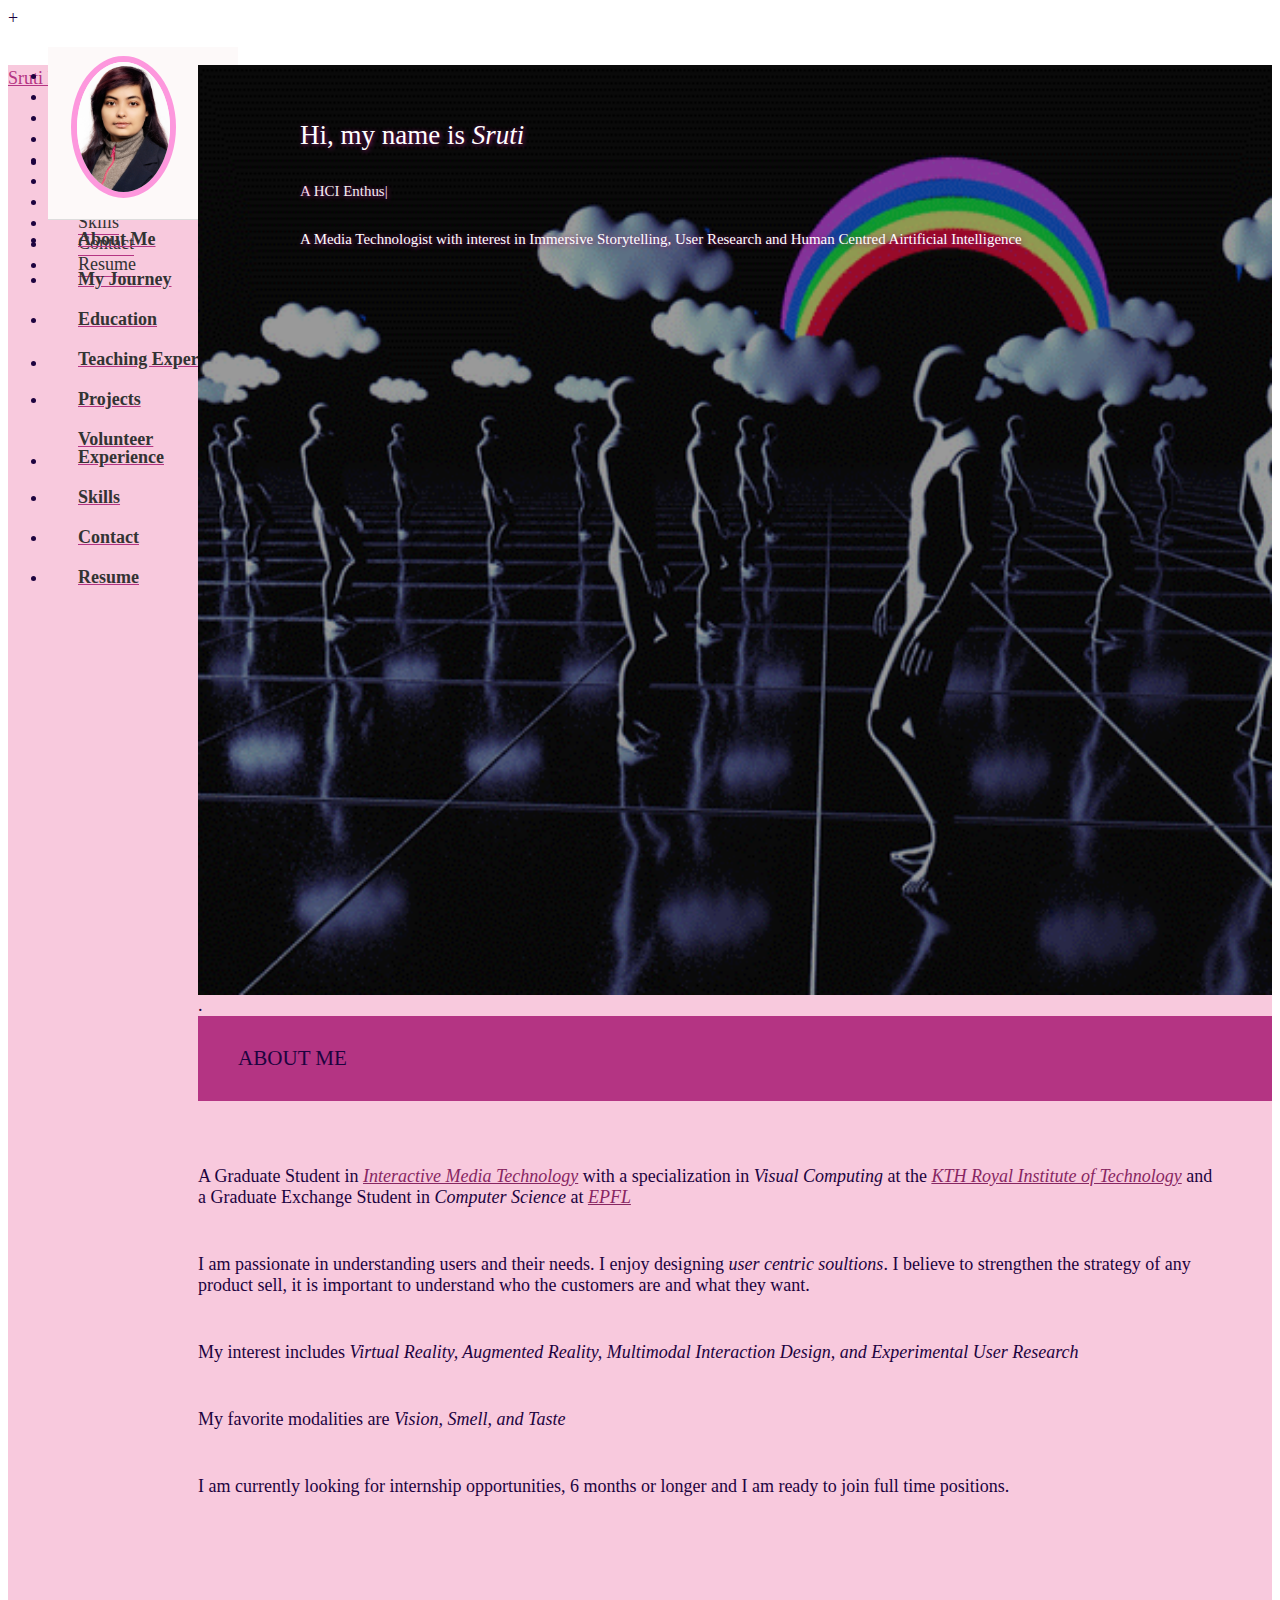
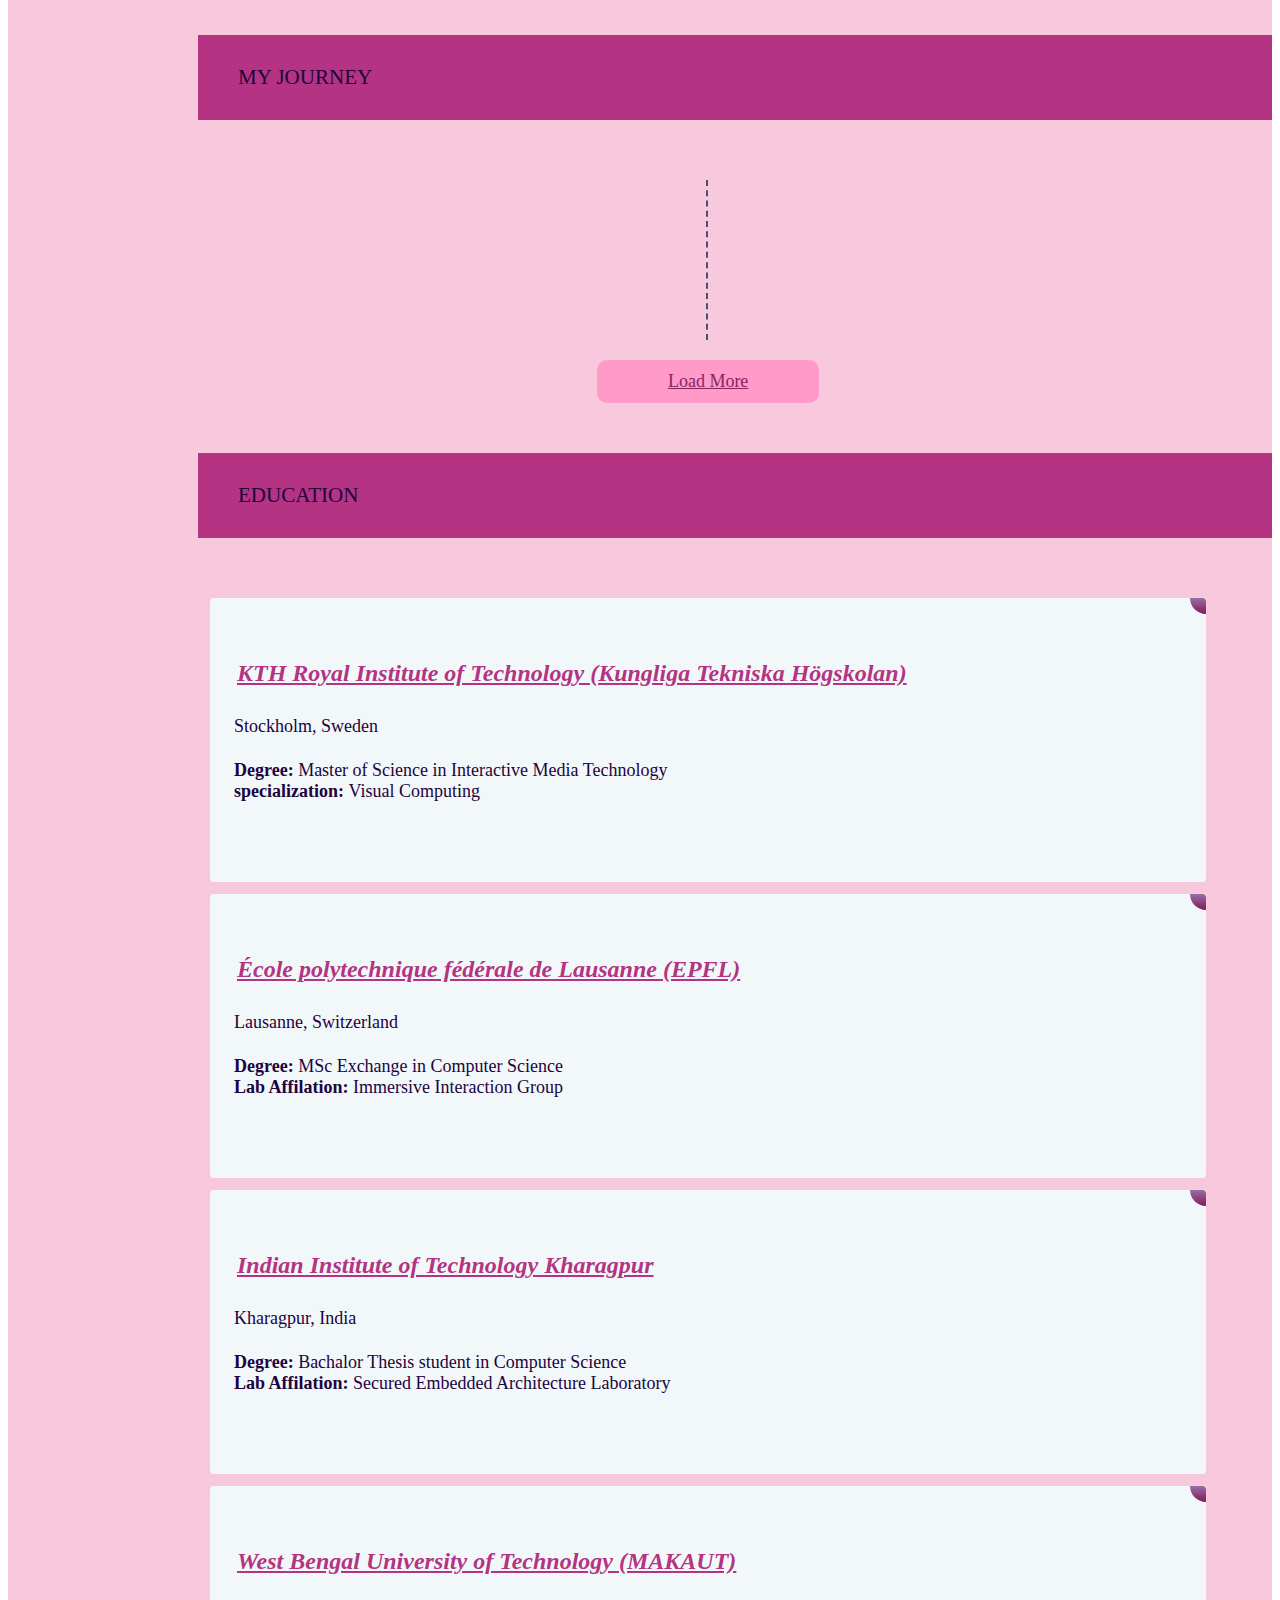
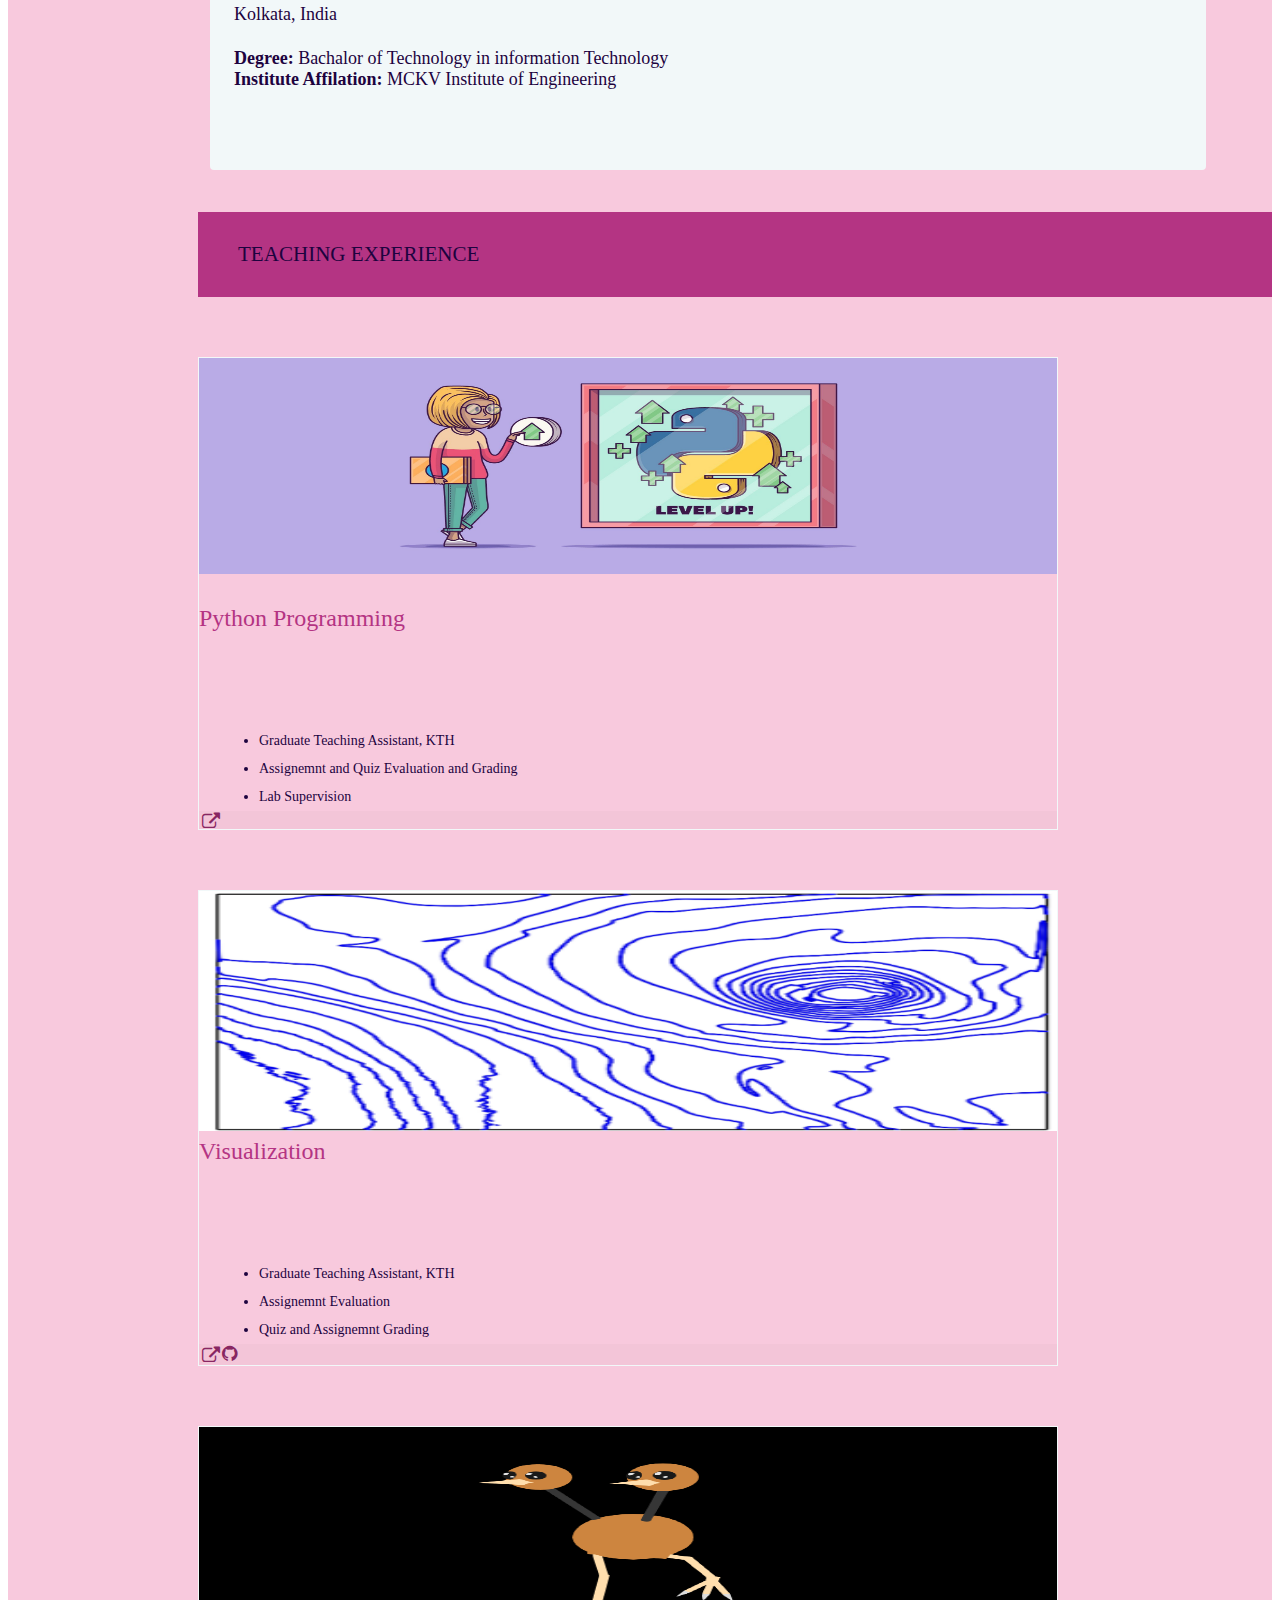
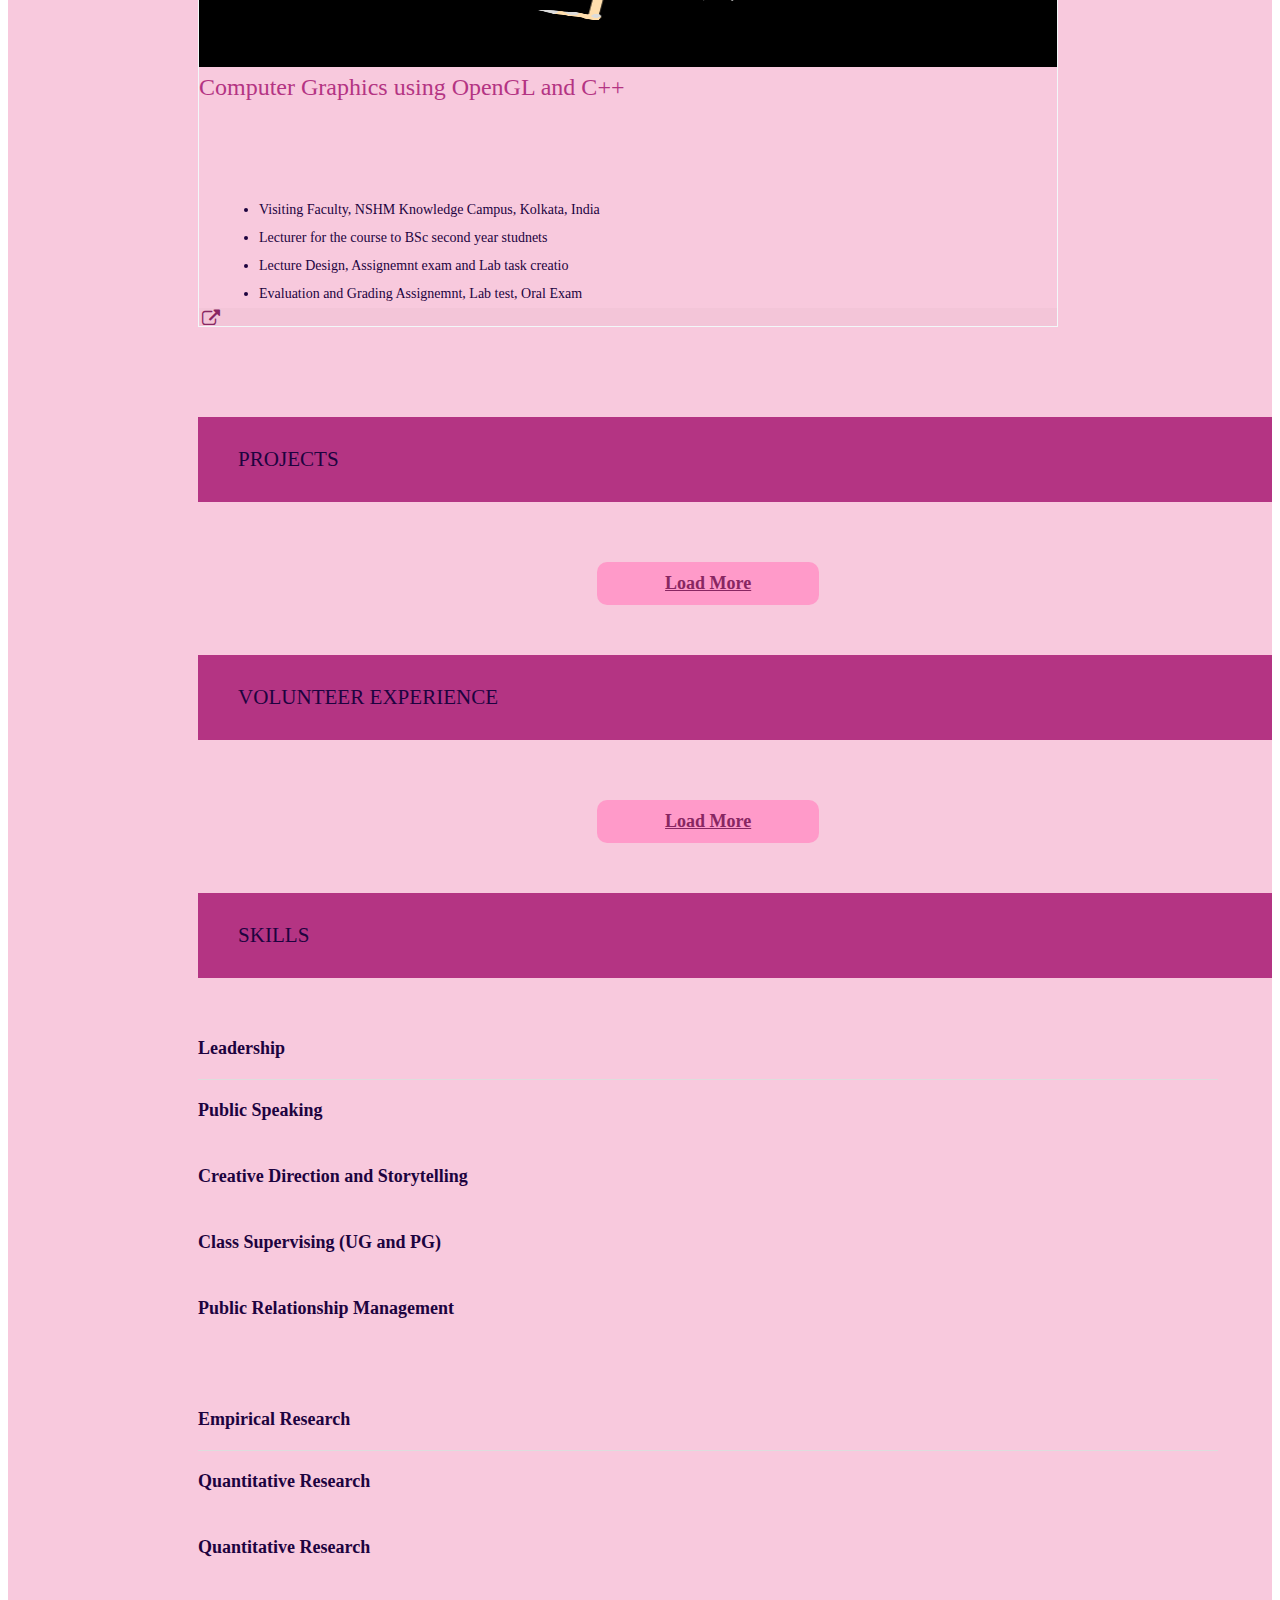
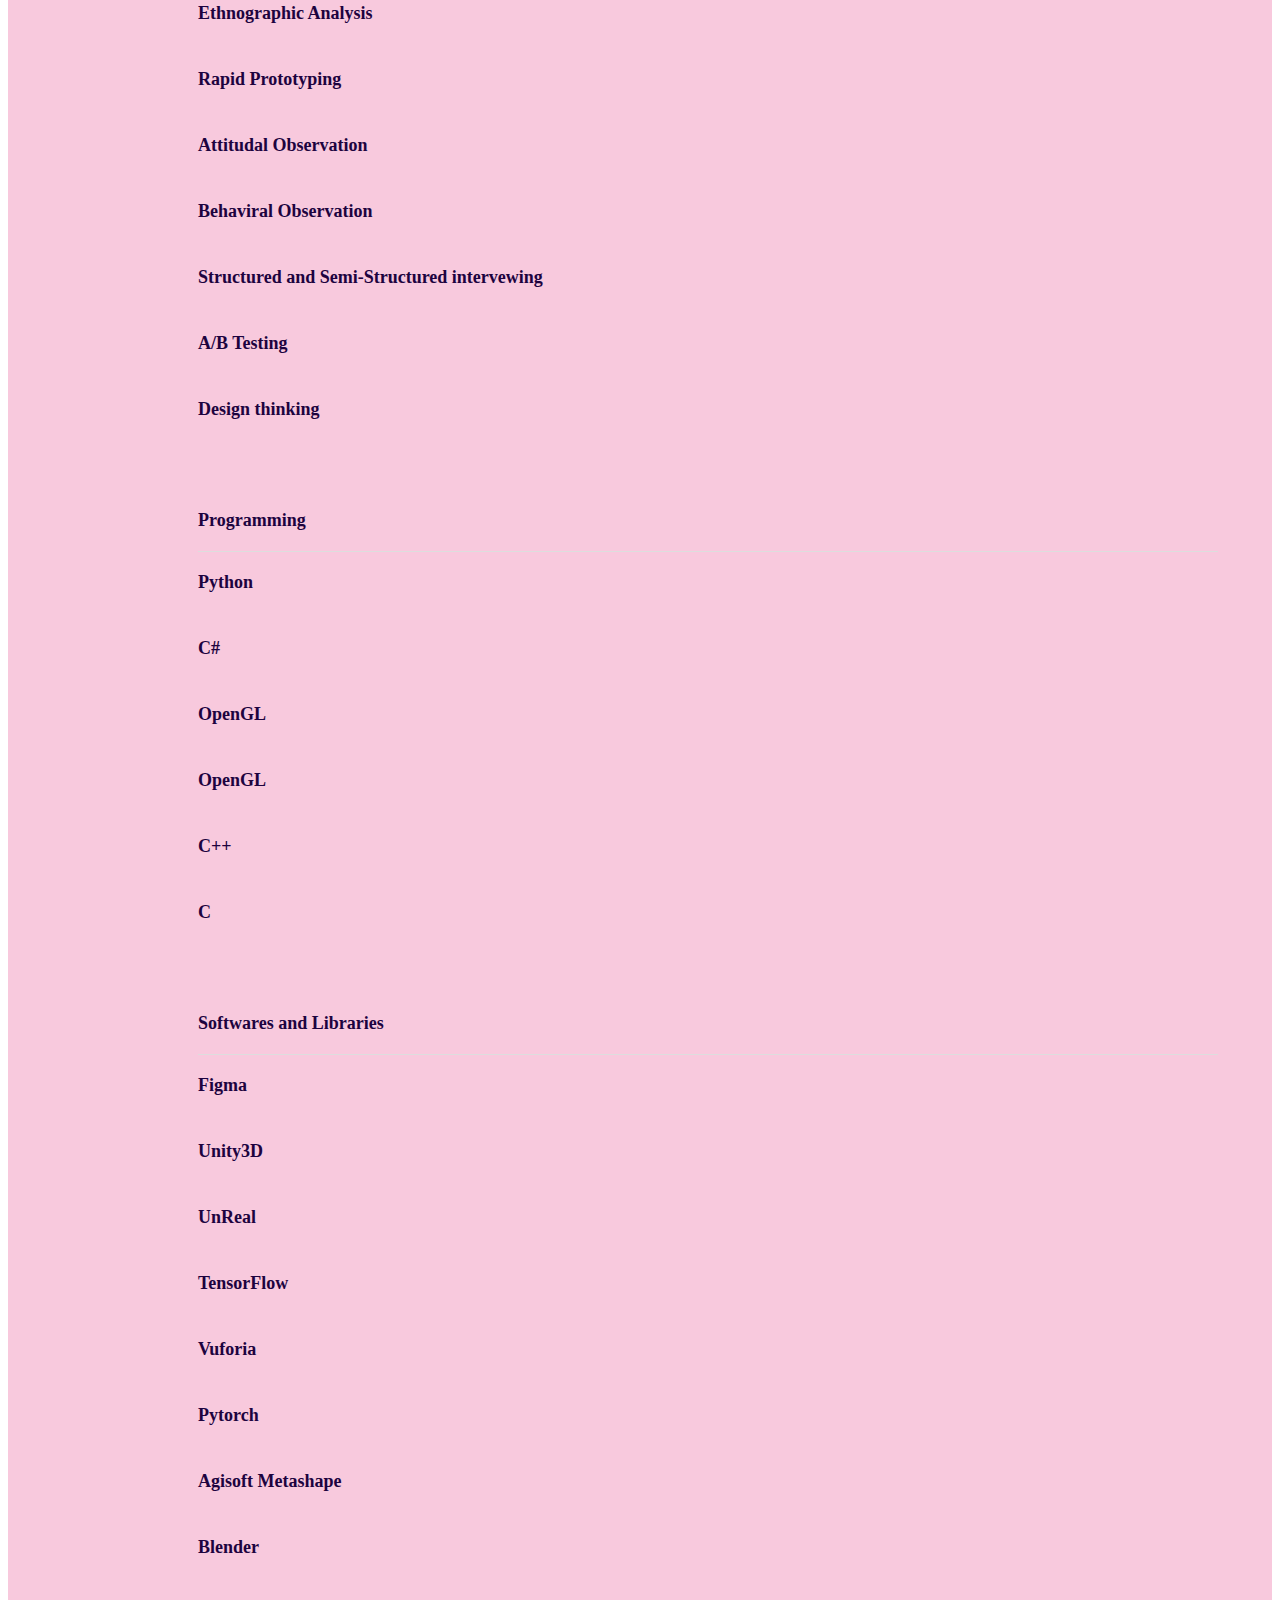
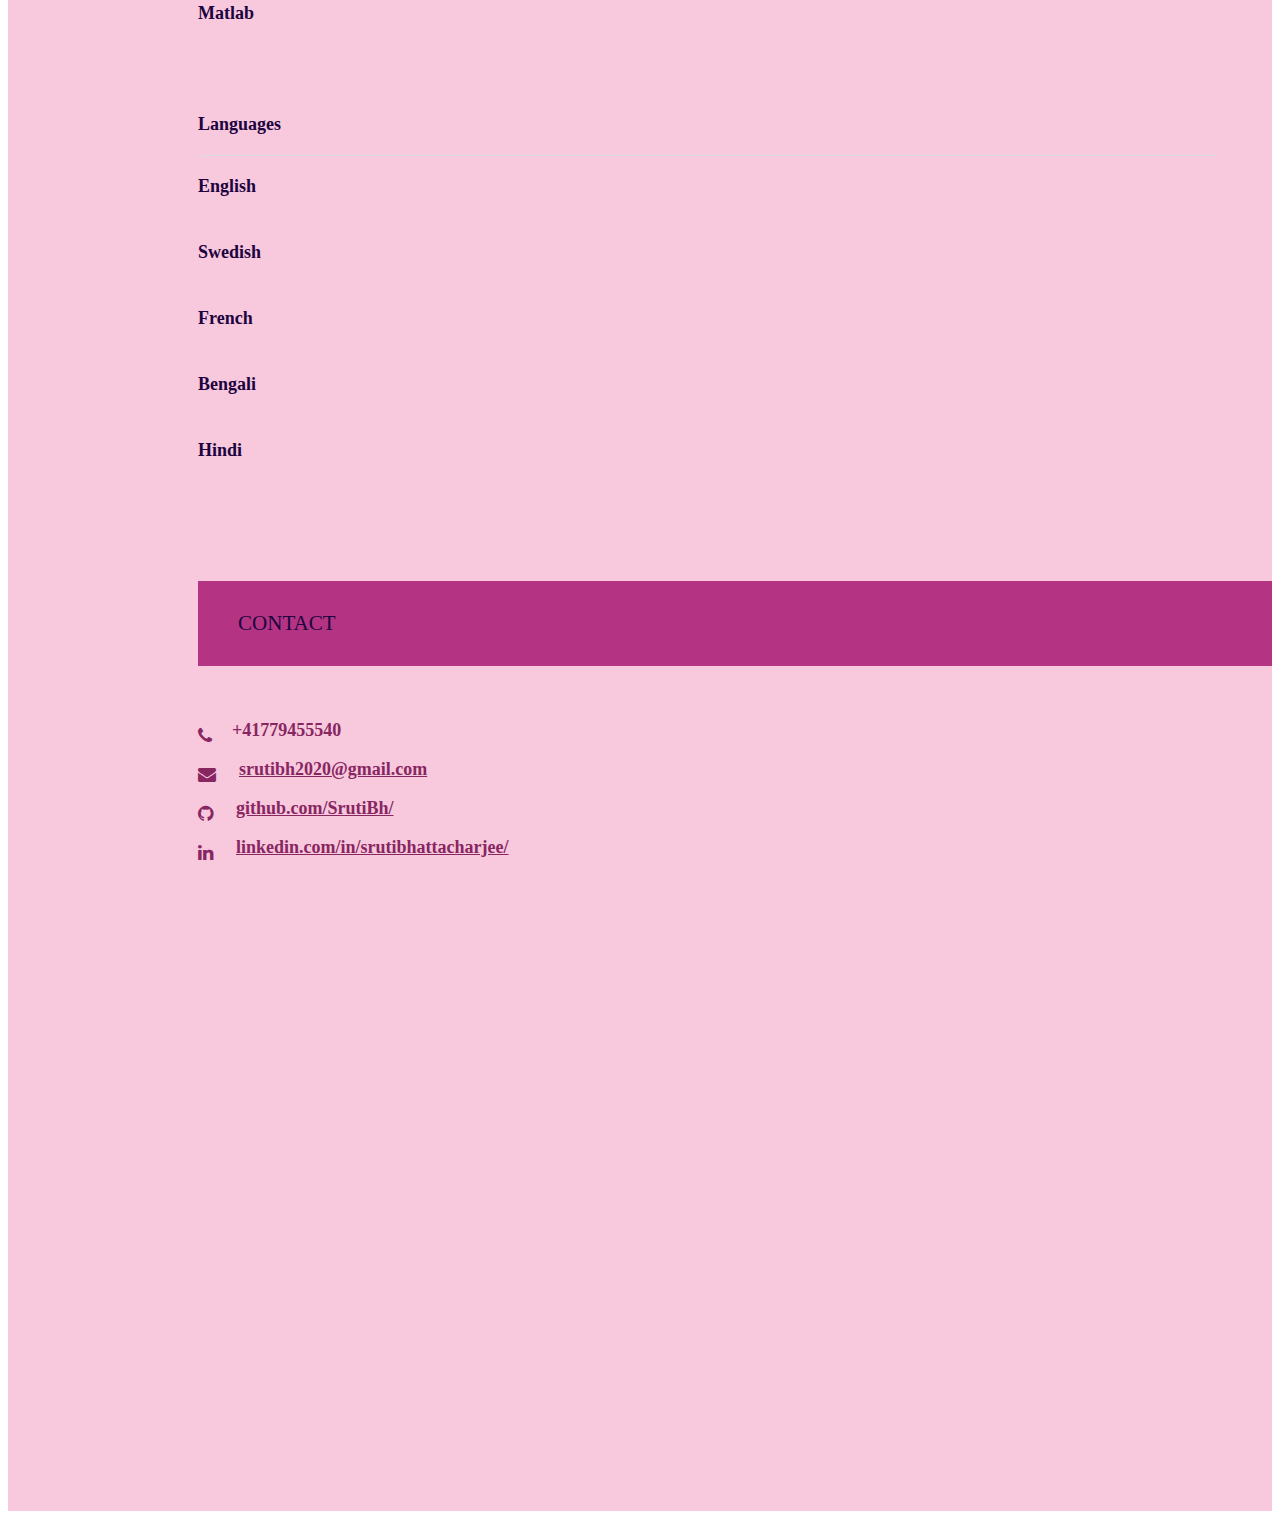
==== index.html @ 4e5ffe17 "skills css" ====
+<!-- <!DOCTYPE html> -->
<html lang="en">

<head>
  <meta charset="utf-8" />
  <meta name="viewport" content="width=device-width initial-scale=1" />
  <meta http-equiv="X-UA-Compatible" content="IE=edge" />

  <!-- Google Tag Manager -->
  <!--<script>(function(w,d,s,l,i){w[l]=w[l]||[];w[l].push({'gtm.start':-->
  <!--new Date().getTime(),event:'gtm.js'});var f=d.getElementsByTagName(s)[0],-->
  <!--j=d.createElement(s),dl=l!='dataLayer'?'&l='+l:'';j.async=true;j.src=-->
  <!--'https://www.googletagmanager.com/gtm.js?id='+i+dl;f.parentNode.insertBefore(j,f);-->
  <!--})(window,document,'script','dataLayer','GTM-PGZH8HT');</script>-->
  <!-- End Google Tag Manager -->

  <!-- Materialize - Compiled and minified CSS-->
  <link rel="stylesheet" href="https://cdnjs.cloudflare.com/ajax/libs/materialize/0.95.3/css/materialize.min.css" />
  <!-- Font Awesome Icon - CSS-->
  <link rel="stylesheet" href="https://maxcdn.bootstrapcdn.com/font-awesome/4.3.0/css/font-awesome.min.css" />
    <!--<script src="https://ajax.googleapis.com/ajax/libs/jquery/3.5.1/jquery.min.js"></script>-->

    <!--<script src="https://maxcdn.bootstrapcdn.com/bootstrap/3.4.1/js/bootstrap.min.js"></script>-->

  <!--<link href="https://fonts.googleapis.com/css2?family=Lato&display=swap" rel="stylesheet">-->
    <!-- Custom Styles-->
  <link rel="stylesheet" href="./assets/css/style.css" />
  <title>Sruti Bhattacharjee| HCI enthusiast</title>

  <!-- Global site tag (gtag.js) - Google Analytics -->
  <!--<script async src="https://www.googletagmanager.com/gtag/js?id=UA-126939217-2"></script>-->
  <!--<script>-->
    <!--window.dataLayer = window.dataLayer || [];-->
    <!--function gtag() { dataLayer.push(arguments); }-->
    <!--gtag('js', new Date());-->

    <!--gtag('config', 'UA-126939217-2');-->
  <!--</script>-->

  <!-- Open Graph-->
    <meta property="og:locale" content="en_US" />
    <meta property="og:type" content="website" />
    <meta property="og:title" content="Sruti Bhattacharjee | HCI Enthusiast" />
    <meta property="og:description" content="HCI Enthusiast" />
    <meta property="og:url" content="https://srutibh.github.io/" />
    <meta property="og:site_name" content=" Sruti Bhattacharjee | HCI Enthusiast" />
    <meta property="article:publisher" content="https://srutibh.github.io/" />
    <meta property="og:image" content="https://srutibh.github.io/examples/preview_sr.png" />
    <meta name="author" content="Sruti Bhattacharjee" />
    <link rel="apple-touch-icon" sizes="57x57" href="./assets/img/favicon/apple-icon-57x57.png" />
  <link rel="apple-touch-icon" sizes="60x60" href="./assets/img/favicon/apple-icon-60x60.png" />
  <link rel="apple-touch-icon" sizes="72x72" href="./assets/img/favicon/apple-icon-72x72.png" />
  <link rel="apple-touch-icon" sizes="76x76" href="./assets/img/favicon/apple-icon-76x76.png" />
  <link rel="apple-touch-icon" sizes="114x114" href="./assets/img/favicon/apple-icon-114x114.png" />
  <link rel="apple-touch-icon" sizes="120x120" href="./assets/img/favicon/apple-icon-120x120.png" />
  <link rel="apple-touch-icon" sizes="144x144" href="./assets/img/favicon/apple-icon-144x144.png" />
  <link rel="apple-touch-icon" sizes="152x152" href="./assets/img/favicon/apple-icon-152x152.png" />
  <link rel="apple-touch-icon" sizes="180x180" href="./assets/img/favicon/apple-icon-180x180.png" />
  <link rel="icon" type="image/png" sizes="192x192" href="./assets/img/favicon/android-icon-192x192.png" />
  <link rel="icon" type="image/png" sizes="32x32" href="./assets/img/favicon/favicon-32x32.png" />
  <link rel="icon" type="image/png" sizes="96x96" href="./assets/img/favicon/favicon-96x96.png" />
  <link rel="icon" type="image/png" sizes="16x16" href="./assets/img/favicon/favicon-16x16.png" />
  <link rel="manifest" href="./assets/img/favicon/manifest.json" />
  <meta name="msapplication-TileColor" content="#ffffff" />
  <meta name="msapplication-TileImage" content="./assets/img/favicon/ms-icon-144x144.png" />
  <meta name="theme-color" content="#ffffff" />
  <meta name="robots" content="index, follow" />
  <!-- Google Site Verification for indexing -->
  <!--<meta name="google-site-verification" content="_qxK8tePiU2fhnwlwnJ7pkDFnj1k2EiKq_cYGy1Cb84" />-->
</head>

<body>
  <!-- Google Tag Manager (noscript) -->
  <!--<noscript><iframe src="https://www.googletagmanager.com/ns.html?id=GTM-PGZH8HT"-->
  <!--height="0" width="0" style="display:none;visibility:hidden"></iframe>-->
  <!--</noscript>-->
  
  <!-- Navigation Menu-->
  <!-- Nav class 1 -->
  <nav class="hide-on-small-only">
    <ul class="side-nav fixed section table-of-contents">

      <li class="logo">
        <a id="logo-container" aria-label="Navigate to the beginning of the page" href="#intro"
          class="brand-logo grey-blue-text">
          <img src="./assets/image/sb.jpeg" class="circle img-responsive profile-pic" alt="avatar">
        </a>
      </li>

      <li class="bold">
        <a aria-label="Navigate to the About section" href="#about" class="waves-effect waves-dark teal-text"><i
            class="mdi-social-person small"></i><span><b>About Me</b></span></a>
      </li>


      <li class="bold">
        <a aria-label="Navigate to the my Journey section" href="#m_journey" class="waves-effect waves-dark teal-text"><i
            class="mdi-action-face-unlock small"></i><span><b>My Journey</b></span></a>
      </li>




      <!--<li class="bold">-->
        <!--<a aria-label="Navigate to the Description section" href="#description" class="waves-effect waves-dark teal-text"><i-->
            <!--class="mdi-social-person small"></i><span>Description and life story flow</span></a>-->
      <!--</li>-->
      <!--<li class="bold">-->
        <!--<a aria-label="Navigate to the Education section" href="#education" class="waves-effect waves-dark teal-text"><i-->
            <!--class="mdi-social-person small"></i><span>Education</span></a>-->
      <!--</li>-->
      <!--<li class="bold">-->
        <!--<a aria-label="Navigate to the Skills section" href="#skills" class="waves-effect waves-dark teal-text"><i-->
            <!--class="mdi-social-person small"></i><span>Skills</span></a>-->
      <!--</li>-->
      <!--<li class="bold">-->
        <!--<a aria-label="Navigate to the Hard Skills section" href="#hardskills" class="waves-effect waves-dark teal-text"><i-->
            <!--class="mdi-social-person small"></i><span>Hard Skills</span></a>-->
      <!--</li>-->
      <!--<li class="bold">-->
        <!--<a aria-label="Navigate to the Programming section" href="#programming" class="waves-effect waves-dark teal-text"><i-->
            <!--class="mdi-social-person small"></i><span>Programming</span></a>-->
      <!--</li>-->

      <li class="bold">
        <!--
        ICONS:
        -->
        <a aria-label="Navigate to the Education section" href="#education" class="waves-effect waves-dark teal-text"><i
            class="mdi-social-school small"></i><span><b>Education</b></span></a>
      </li>


      <li class="bold">
        <a  style="display: flex" aria-label="Navigate to the Experience section" href="#experience"
          class="waves-effect waves-dark teal-text"><i
            class="mdi-communication-business small"></i><span><b>Teaching Experience</b></span></a>
      </li>

      <li class="bold">
        <!-- mdi-av-web small
             mdi-av-my-library-books small-->
        <a aria-label="Navigate to the Projects section" href="#projects" class="waves-effect waves-dark teal-text"><i
            class="mdi-av-my-library-books small"></i><span><b>Projects</b></span></a>
      </li>




      <li class="bold">
        <a  style="display: flex" aria-label="Navigate to the Volunteer Experience section" href="#v_experience"
          class="waves-effect waves-dark teal-text"><i
            class="mdi-action-account-child small"></i><span><b>Volunteer Experience</b></span></a>
      </li>




      

      <li class="bold">
        <!--
        ICONS:
        mdi-action-assessment
        mdi-social-poll
        mdi-av-equalizer
        -->
        <a aria-label="Navigate to the Skills section" href="#skills" class="waves-effect waves-dark teal-text"><i
            class="mdi-action-assessment small"></i><span><b>Skills</b></span></a>
      </li>


<!--

      <li class="bold">
        <a aria-label="Navigate to the Personal section" href="#personal" class="waves-effect waves-dark teal-text"><i
            class="mdi-social-pages small"></i><span><b>Personal</b></span></a>
      </li>

        -->








      <li class="bold">
        <!-- 
        1. mdi-communication-contacts
        2. mdi-content-mail
        3. mdi-communication-email
        -->
        <a aria-label="Navigate to the Contact section" href="#contact" class="waves-effect waves-dark teal-text"><i
            class="mdi-content-mail small"></i><span><b>Contact</b></span></a>
      </li>

      <li class="bold">
        <!--
        ICONS:
        1. mdi-action-description
        2. mdi-file-folder
        3. mdi-file-folder-open
        4. mdi-file-attachment
        5. mdi-file-folder-shared
        -->
        <!-- <a aria-label="Open Varad's resume in a new tab" href="#resume" target="_blank"
          onclick="window.open('https://drive.google.com/file/d/1vYi-bMyIsZPve0x_clxY8xsDtiHiOMd3/view?usp=sharing')"
          class="waves-effect waves-dark teal-text"><i class="mdi-file-folder-open small"></i><span>Resume</span></a> -->
        <a aria-label="Open Sruti's resume in a new tab" href="./assets/resume/sruticv.pdf" target="_blank"
        class="waves-effect waves-dark teal-text"><i class="mdi-file-folder-open small"></i><span><b>Resume</b></span></a>  
      </li>
    </ul>
  </nav>

  <!-- Nav class 2 -->
  <nav class="hide-on-large only trigger z-depth-1">
    <a aria-label="Toggle visibility of the mobile navbar" href="#" data-activates="slide-out"
      class="button-collapse"><i class="mdi-navigation-menu"></i></a>
    <div class="name-title">
      <a id="name" aria-label="Navigate to the beginning of the page" href="#" class="teal-text">Sruti Bhattacharjee</a><span class="black-text">HCI Enthusiast</span>
    </div>
  </nav>

  <!-- Nav class 3 -->
  <nav class="hide-on-large only">
    <ul id="slide-out" class="side-nav">
      <li class="bold">
        <a aria-label="Navigate to the About section" href="#about" class="waves-effect waves-dark teal-text"><i
            class="mdi-social-person small"></i><span>About</span></a>
      </li>


      <li class="bold">
        <a aria-label="Navigate to the my Journey section" href="#m_journey" class="waves-effect waves-dark teal-text"><i
            class="mdi-social-school small"></i><span>My Journey</span></a>
      </li>



      <li class="bold">
        <a aria-label="Navigate to the Education section" href="#education" class="waves-effect waves-dark teal-text"><i
            class="mdi-social-school small"></i><span>Education</span></a>
      </li>

      <li class="bold">
        <a aria-label="Navigate to the Experience section" href="#experience"
          class="waves-effect waves-dark teal-text"><i
            class="mdi-action-trending-up small"></i><span>Teaching Experience</span></a>
      </li>
      <li class="bold">
        <a aria-label="Navigate to the Projects section" href="#projects" class="waves-effect waves-dark teal-text"><i
            class="mdi-av-my-library-books small"></i><span>Projects</span></a>
      </li>
      <li class="bold">
        <a aria-label="Navigate to the Skills section" href="#skills" class="waves-effect waves-dark teal-text"><i
            class="mdi-action-assessment small"></i><span>Skills</span></a>
      </li>

      <li class="bold">
        <a aria-label="Navigate to the Volunteer Experience section" href="#v_experience" class="waves-effect waves-dark teal-text"><i
            class="mdi-action-assessment small"></i><span>Volunteer Experience</span></a>
      </li>


      <li class="bold">
        <a aria-label="Navigate to the Skills section" href="#skills" class="waves-effect waves-dark teal-text"><i
            class="mdi-action-assessment small"></i><span>Skills</span></a>
      </li>


<!--
      <li class="bold">
        <a aria-label="Navigate to the Personal section" href="#personal" class="waves-effect waves-dark teal-text"><i
            class="mdi-action-assessment small"></i><span>Personal</span></a>
      </li>         -->



      <li class="bold">
        <a aria-label="Navigate to the Contact section" href="#contact" class="waves-effect waves-dark teal-text"><i
            class="mdi-content-mail small"></i><span>Contact</span></a>
      </li>
      <li class="bold">
        <a aria-label="Open Sruti's Resume in a new tab"
          href="https://drive.google.com/file/d/1ErW0_dH1NNAdx-DKGV0A3hghBBUhZTeh/view?usp=sharing" target="_blank"
          class="waves-effect waves-dark teal-text"><i class="mdi-file-folder-open small"></i><span>Resume</span></a>
      </li>
    </ul>
  </nav>


  <!-- Main Content-->
  <main>
    <!-- First Section: Heading lines and image -->
    <section id="intro" class="section scrollspy full-height">
      <div class="overlay"></div>
      <div class="container">
        <div class="col-md-9">
          <div class="content section-padding valign" style="margin-left: 10%; margin-top: 50px;">
            <div class="caption">
              <h2>Hi, my name is<i> Sruti</i></h2>
              <!--<h2>Hi, My name is <span class="teal">Sruti</span></h2>-->
              <h5 style="color:rgb(248, 215, 234)">A <span class="typing" style="font-weight: 300; color:#f5eef3"></span></h5>
              <!-- <h5 style="color:#00796b">A <span class="typing" style="font-weight: 300; color:#fff"></span></h5> -->
              <h5>A Media Technologist with interest in Immersive Storytelling, User Research and Human Centred Airtificial Intelligence</h5>
            </div>
           <!-- <div class="social">
              <a href="https://www.linkedin.com/in/srutibhattacharjee/" target="_blank">
                <button class="icon-btn linkedin">
                  <i class="fa fa-linkedin"></i>
                </button>
              </a>
              <a href="https://github.com/SrutiBh/" target="_blank">
                <button class="icon-btn github">
                  <i class="fa fa-github"></i>
                </button>
              </a> -->


              <!-- <a href="https://angel.co/u/varad_bhogayata" target="_blank">
                <button class="icon-btn angellist">
                  <i class="fa fa-angellist"></i>
                </button>
              </a> -->

              <!-- <a href="http://linkedin.com/in/varadbhogayata" target="_blank">
                  <span class="fa-stack fa-lg">
                    <i class="fa fa-circle fa-stack-2x"></i>
                    <i class="fa fa-linkedin fa-stack-1x fa-inverse"></i>

                  </span>
              </a> -->
           <!-- </div>
            <div class="frame">
              <button  onclick="location.href='#about'" class="custom-btn btn-12"><span>About Me</span><span>Read More</span></button>
              <button  onclick="location.href='#contact'" class="custom-btn btn-12"><span>Click Here!</span><span>Contact Me</span></button>
            </div>>-->
            <!--<div class='buttons'>-->
              <!--<a href="#about" class="readme">Read More</a>-->
              <!--<a href="#contact" class="contactme">Contact Me</a>-->
            <!--</div>-->
          </div>
        </div>
      </div>
    </section>
.
    <!-- Second Section: About -->
    <section id="about" class="section scrollspy">
      <h3 class="page-title white-text teal"><b>About Me</b></h3>
      <div class="container ">
        <div class="column">
          
          <div class="col s12 m6 16">
            <div class="card">
              <div class="card-content">
                <p>
                  A Graduate Student in
                  <a target="_blank" 
                  href="https://www.kth.se/en/studies/master/interactivemediatechnology/msc-interactive-media-technology-1.593765"><i>Interactive Media Technology</i></a>
                  with a specialization in <i>Visual Computing</i> at
                  the <a target="_blank" 
                  href=" https://www.kth.se/" ><i> KTH Royal Institute of Technology</i></a> and a Graduate Exchange Student in <i>Computer Science</i> at 
                  <a target="_blank" 
                  href="https://www.epfl.ch/en/"> <i>EPFL</i></a> 
                   
                </p>
                <p>

                </p> 
                <p>
                  I am passionate in understanding users and their needs. I enjoy
                  designing <i>user centric soultions</i>. I believe to strengthen the strategy of any product sell, it is important to understand who the customers
                  are and what they want. 
                </p>
                <p>
                  
                </p> 
                <p>   
                  My interest includes <i>Virtual Reality, Augmented Reality,
                  Multimodal Interaction Design, and Experimental User Research</i>
                </p>
                <p>
                  
                </p> 
                <p>    
                  My favorite modalities are <i>Vision, Smell, and Taste</i>
                </p>
                <p>
                  
                </p> 
                <p>
                  I am currently looking for internship opportunities,
                  6 months or longer and I am ready to join full time positions.
                </p>
        
              </div>
            </div>
        <!-- <blockquote>
          <h2>
            A Software Developer with a passion for Backend Development and Artificial Intelligence.

          </h2>
        </blockquote> -->        



          
        <!-- <p>
          
          Detail-oriented Software Developer with professional experience in Backend Development, Machine Learning, Computer Vision. I am adept in Python, Django, Flask, SQL, Machine Learning, Computer Vision.           
        </p> -->
        <!--<p>-->
          <!--Looking for an opportunity to work in a challenging position combining my skills in Software Engineering, which provides professional development, interesting experiences and personal growth.-->
        <!--</p>-->
        <!-- <p>
          Another Paragraph
        </p>  -->
        <!-- <p>
        <strong>Current Focus</strong>:&nbsp;<a aria-label="Navigate to the Inclusive Design Patterns homepage"
          href="https://www.smashingmagazine.com/inclusive-design-patterns/">Accessibility</a>&nbsp;//&nbsp;<a
          aria-label="Navigate to the Full Stack React homepage"
          href="https://www.fullstackreact.com/">React</a>&nbsp;//&nbsp;<a
          aria-label='Navigate to the article "Scalable CSS"'
          href="https://mrmrs.github.io/writing/2016/03/24/scalable-css/">Design Systems</a>
        </p> -->
      </div>

      <!--<div class="col s12 m6 16">
        <div class="card ">
          <div class="card-content">
            <p>
                <img alt="music streaming app" src="./assets/image/girl2.gif" style="height: 50%; width: 50%" class="activator" />
            </p>
    
          </div>
        </div>
      </div>-->
        </div>
      </div>
    </section>



    <!-- Section: Journey-->
    <section id="m_journey" class="section scrollspy">
      <h3 class="page-title white-text teal"><b>My Journey</b></h3>
      <div class="container">


        <div class="timeline">
          <div class="timeline-row">
            <div class="timeline-content">
              <p> Exchange Semester and Masters Thesis in Computer Science </p>
              <div class="thumbs">
                <img class="img-fluid rounded" src="./assets/image/epfl.png" alt="">
              </div>
              <div class="">
              </div>
            </div>
          </div>

          <div class="timeline-row">
            <div class="timeline-time">
              2021<small></small>
            </div>
            <div class="timeline-content">
              <p>
                Summer Research Intern.
              </p>
              <div class="thumbs">
                <div class="thumbs">
                  <img class="img-fluid rounded" src="./assets/image/ericsson.png" alt="Maxwell Admin">
                </div>
              </div>
              <div class="">
              </div>
            </div>
          </div>

          <div class="timeline-row">
            <div class="timeline-time">
              <small></small>
            </div>
            <div class="timeline-content">
              <p>MSc in Interac Media Techn at EECS Department</p>
              <div class="thumbs">
                <div class="thumbs">
                  <img class="img-fluid rounded" src="./assets/image/kth.png" alt="Maxwell Admin">
                </div>
              </div>
              <div>
              </div>
            </div>
          </div>

          <div class="timeline-row">
            <div class="timeline-time">
              2020<small></small>
            </div>
            <div class="timeline-content">
              <p>Research Assistant for Intel´s Deep Fake Face Detection Project at CSE, IIT Kharagpur</p>
              <div class="thumbs">
                <div class="thumbs">
                  <img class="img-fluid rounded" src="./assets/image/iitkgp.jpg" alt="">
                </div>
              </div>

              <div>
              </div>
            </div>
          </div>

          <div class="timeline-row">
            <div class="timeline-time">
              <small></small>
            </div>
            <div class="timeline-content">
              <p class="no-margin">Visiting Faculty for BSc Second year Students</p>
              <div class="thumbs">
                <img class="img-fluid rounded" src="./assets/image/wbut.jpg" alt="">
                <img class="img-fluid rounded" src="./assets/image/NSHM_Knowldge_Campus.jpg" alt="">
              </div>
              <div>
              </div>
            </div>
          </div>

          <div class="timeline-row">
            <div class="timeline-time">
              2019<small></small>
            </div>
            <div class="timeline-content">
              <p>
                Research Assistant
              </p>
              <div class="thumbs">
                <img class="img-fluid rounded" src="./assets/image/iitkgp.jpg" alt="">

                <img class="img-fluid rounded" src="./assets/image/iitk.jpg" alt="">
              </div>
              <div class="">
              </div>
            </div>
          </div>

          <div class="timeline-row">
            <div class="timeline-time">
              <small></small>
            </div>
            <div class="timeline-content">
              <p>Virtual Intern</p>
              <div class="thumbs">
                <img class="img-fluid rounded" src="./assets/image/uiuc.png" alt="">
                <img class="img-fluid rounded" src="./assets/image/lyon1.jpg" alt="">
              </div>
              </div>
            </div>
          <!--</div>-->

          <div class="timeline-row">
            <div class="timeline-time">
              2018<small></small>
            </div>
            <div class="timeline-content">
              <p>
                Graduation in Information Technology- Major in Computer Science
              </p>
              <div class="thumbs">
                <img class="img-fluid rounded" src="./assets/image/iitkgp.jpg" alt="">

                <img class="img-fluid rounded" src="./assets/image/MAKAUT_LOGO.png" alt="">

                <img class="img-fluid rounded" src="./assets/image/mckv.png" alt="">

              </div>
              <div class="">
              </div>
            </div>
          </div>



          <div class="timeline-row">
            <div class="timeline-time">
              <small></small>
            </div>
            <div class="timeline-content">
              <p>Visiting Student</p>
              <div class="thumbs">
                <img class="img-fluid rounded" src="./assets/image/iitk.jpg" alt="">
              </div>
              </div>
            </div>
          <!--</div>-->



          <div class="timeline-row">
            <div class="timeline-time">
             2017 <small></small>
            </div>
            <div class="timeline-content">
              <p> Bachelor Thesis in Computer Engineering</p>
              <div class="thumbs">
                <img class="img-fluid rounded" src="./assets/image/iitkgp.jpg" alt="">

                <img class="img-fluid rounded" src="./assets/image/MAKAUT_LOGO.png" alt="">
  
                <img class="img-fluid rounded" src="./assets/image/mckv.png" alt="">
              </div>
              <div>
              </div>
            </div>
          </div>


          <div class="timeline-row">
            <div class="timeline-time">
             2016 <small></small>
            </div>
            <div class="timeline-content">
              <p class="no-margin">Undergradute Summer Fellow in CSE Department, IIT Madras</p>
              <div class="thumbs">
                <img class="img-fluid rounded" src="./assets/image/iitm.jpg" alt="">
              </div>
              <div>
              </div>
            </div>
          </div>


          <div class="timeline-row">
            <div class="timeline-time">
             2015 <small></small>
            </div>
            <div class="timeline-content">
              <p class="no-margin">Wintern Intern</p>
              <div class="thumbs">
                <img class="img-fluid rounded" src="./assets/image/iitk.jpg" alt="">
              </div>
              <div>
              </div>
            </div>
          </div>



          <div class="timeline-row">
            <div class="timeline-time">
             2014 <small></small>
            </div>
            <div class="timeline-content">
              <p class="no-margin">BTech in IT</p>
              <div class="thumbs">
                <img class="img-fluid rounded" src="./assets/image/wbut.jpg" alt="">
                <img class="img-fluid rounded" src="./assets/image/mckv.png" alt="">

              </div>
              <div>
              </div>
            </div>
          </div>

        </div>

        <div id="loadMoreJourney" style="text-align: center;">
          <a href="#" >Load More</a>
        </div>

      </div>
    </section>




    <!-- Seventh Section: Education -->

    <section id="education" class="section scrollspy">
      <h3 class="page-title white-text teal"><b>Education</b></h3>
      <div class="container">
        <div class="row">
          <!-- Education -->
          <div class="col s12 m6 l6">
            <div class="card card-education">
              <div class="card-content">
                <p>
                  <span class="card-title"><a href="https://www.kth.se/" target="_blank" class="teal-text hoverline"><b><i>KTH Royal Institute of Technology (Kungliga Tekniska Högskolan)</b></i></a></span>
                </p>
                <p class="brown-text">Stockholm, Sweden</p>
                <p>
                  <b>Degree: </b>Master of Science in Interactive Media Technology      
                  <br>
                  <b>specialization: </b>Visual Computing
                </p>

              </div>
            </div>

            
          </div>
          <div class="col s12 m6 l6">
            <div class="card card-education">
              <div class="card-content">
                <p>
                  <span class="card-title"><a href="https://www.epfl.ch/en/" target="_blank" class="teal-text hoverline">
                    <b><i>École polytechnique fédérale de Lausanne (EPFL)</b></i>
                      </a></span>
                </p>
                <p class="brown-text">Lausanne, Switzerland</p>
                <p>
                  <b>Degree: </b>MSc Exchange in Computer Science
                  <br>
                  <b>Lab Affilation: </b>Immersive Interaction Group
                </p>
              </div>
            </div>


                        
          </div>
          <div class="col s12 m6 l6">
            <div class="card card-education">
              <div class="card-content">
                <p>
                  <span class="card-title"><a href="http://www.iitkgp.ac.in/" target="_blank" class="teal-text hoverline">
                    <b><i>Indian Institute of Technology Kharagpur</i></b>
                      </a></span>
                </p>
                <p class="brown-text">Kharagpur, India</p>
                <p>
                  <b>Degree: </b>Bachalor Thesis student in Computer Science
                  <br>
                  <b>Lab Affilation: </b>Secured Embedded Architecture Laboratory
                </p>
              </div>
            </div>

          </div>
          <div class="col s12 m6 l6">
            <div class="card card-education">
              <div class="card-content">
                <p>
                  <span class="card-title"><a href="https://makautwb.ac.in/" target="_blank" class="teal-text hoverline"><b><i>West Bengal University of Technology (MAKAUT) </i></b>
                      </a></span>
                </p>
                <p class="brown-text">Kolkata, India</p>
                <p>
                  <b>Degree: </b>Bachalor of Technology in information Technology
                  <br>
                  <b>Institute Affilation: </b>MCKV Institute of Engineering

                </p>
              </div>
            </div>

          </div>
        </div>
      </div>
    </section>


    <!-- Third Section: Experience -->
    <section id="experience" class="section scrollspy">
      <h3 class="page-title white-text teal"><b>Teaching Experience</b></h3>
      <div class="container">
        <div class="row">





          <div class="col s12 m6 l4">
            <div class="card medium">
              <div class="card-image waves-effect waves-block waves-light">
                <img alt="music streaming app" src="./assets/image/python.jpg" style="height: 90%; width: 100%" class="activator" />
              </div>
              <div class="card-content">
                <span class="card-title activator teal-text hoverline">Python Programming<i
                    class="mdi-navigation-more-vert right"></i></span>
                <p>
              </div>
              <div class="card-reveal">
                <!-- TODO: change this -- only close button -->
                <!-- <span class="card-title brown-text">Accomplishments<i class="mdi-navigation-close right"></i></span> -->
                <span class="card-title grey-text"><small></small><i
                    class="mdi-navigation-close right"></i></span>
                <ul>
                  <li><b></b> Graduate Teaching Assistant, KTH</li>

                  <li><b></b> Assignemnt and Quiz Evaluation and Grading</li>

                  <li><b></b> Lab Supervision</li>
                </ul>
                <div class="card-action">
                  <a aria-label="Visit " href="https://www.kth.se/student/kurser/kurs/DD1310?l=en" target="_blank" data-position="top"
                    data-tooltip="View Online"
                    class="btn-floating btn-large waves-effect waves-light blue-grey tooltipped"><i
                      class="fa fa-external-link"></i></a>
                </div>
              </div>
            </div>
          </div>







          <div class="col s12 m6 l4">
            <div class="card medium">
              <div class="card-image waves-effect waves-block waves-light">
                <img alt="quiz app" src="./assets/image/visu.png" style="height: 100%; width: 100%" class="activator" />
              </div>
              <div class="card-content">
                <span class="card-title activator teal-text hoverline">Visualization<i
                    class="mdi-navigation-more-vert right"></i></span>
                <p>
                </p>
              </div>
              <div class="card-reveal">
                <!-- TODO: change this -- only close button -->
                <!-- <span class="card-title brown-text">Accomplishments<i class="mdi-navigation-close right"></i></span> -->
                <span class="card-title grey-text"><small></small><i
                    class="mdi-navigation-close right"></i></span>
                <ul>
                  <li><b></b> Graduate Teaching Assistant, KTH</li>

                  <li><b></b> Assignemnt Evaluation</li>
                  <li> Quiz and Assignemnt Grading
                  </li>
                </ul>
                <div class="card-action">
                  <a aria-label="Visit " href="https://www.kth.se/student/kurser/kurs/DD2257?l=en" target="_blank" data-position="top"
                    data-tooltip="View Online"
                    class="btn-floating btn-large waves-effect waves-light blue-grey tooltipped"><i
                      class="fa fa-external-link"></i></a>
                  <a aria-label="Visit the GitHub repo for  project" href="https://github.com/yetiiil/venice_building_height.git"
                    target="_blank" data-position="top" data-tooltip="View Source"
                    class="btn-floating btn-large waves-effect waves-light blue-grey tooltipped"><i
                      class="fa fa-github"></i></a>
                </div>
              </div>
            </div>
          </div>






          <!-- Flask Project -->
          <div class="col s12 m6 l4">
            <div class="card medium">
              <div class="card-image waves-effect waves-block waves-light">
                <img alt="Screenshot of web app" src="./assets/image/opengl.png"
                style="height: 100%; width: 100%" class="activator" />
              </div>
              <div class="card-content">
                <span class="card-title activator teal-text hoverline">Computer Graphics using OpenGL and C++<i
                    class="mdi-navigation-more-vert right"></i></span>
                <p>
                </p>
              </div>
              <div class="card-reveal">
                <!-- TODO: change this -- only close button -->
                <!-- <span class="card-title brown-text">Accomplishments<i class="mdi-navigation-close right"></i></span> -->
                <span class="card-title teal-text"><small>Accomplishments</small><i
                    class="mdi-navigation-close right"></i></span>
                <ul>
                  <li><b></b> Visiting Faculty, NSHM Knowledge Campus, Kolkata, India</li>
                  <li>Lecturer for the course to BSc second year studnets</li>
                  <li> Lecture Design, Assignemnt exam and Lab task creatio </li>
                  <li> Evaluation and Grading Assignemnt, Lab test, Oral Exam</li>

                </ul>
                <div class="card-action">
                  <a aria-label="Visit Blog website" href="https://www.nshm.com/programme/b-sc-in-gaming-mobile-application-development/" target="_blank" data-position="top"
                    data-tooltip="View Online"
                    class="btn-floating btn-large waves-effect waves-light blue-grey tooltipped"><i
                      class="fa fa-external-link"></i></a>
                </div>
              </div>
            </div>
          </div>























      </div>
    </section>































    






































































    <!-- Fourth Section: Projects -->
    <section id="projects" class="section scrollspy">
      <h3 class="page-title white-text teal"><b>Projects</b></h3>
      <div class="container">
        <div class="row">

          <div class="col s12 m6 l4 project-contents">
            <div class="card medium">
              <div class="card-image waves-effect waves-block waves-light">
                <img alt="music streaming app" src="./assets/image/protest1.png" style="height: 100%; width: 100%" class="activator" />
              </div>
              <div class="card-content">
                <span class="card-title activator teal-text hoverline">Augmented City<i
                    class="mdi-navigation-more-vert right"></i></span>
                <p>
                  <b>To Protest, EPFL</b>
                </p>
              </div>
              <div class="card-reveal">
                <!-- TODO: change this -- only close button -->
                <!-- <span class="card-title brown-text">Accomplishments<i class="mdi-navigation-close right"></i></span> -->
                <span class="card-title grey-text"><small></small><i
                    class="mdi-navigation-close right"></i></span>
                <ul>
                  <li><b>Tools:</b> Miro, Figma, Sketch</li>
                  <li><b>Enables advertising and remote collaboration ethically and technically </li></b>
                  <li><b>Integrates crowdsourcing</li></b>
                  <li><b>A platform to let creators get surfaces and surface providers profit of their interests</li></b>
                  <li><b>Storyboarding, Wish vs Guilty</li></b>
                  <li><b>Design research, critical thinking, design thinking</li></b>


                </ul>
                <div class="card-action">
                  <a aria-label="Visit " href="https://augmentedcity2021.wordpress.com/2021/12/16/to-protest-act/" target="_blank" data-position="top"
                    data-tooltip="View Online"
                    class="btn-floating btn-large waves-effect waves-light blue-grey tooltipped"><i
                      class="fa fa-external-link"></i></a>
                </div>
              </div>
            </div>
          </div>

          <div class="col s12 m6 l4 project-contents">
            <div class="card medium">
              <div class="card-image waves-effect waves-block waves-light">
                <img alt="quiz app" src="./assets/image/venice1.png" style="height: 100%; width: 100%" class="activator" />
              </div>
              <div class="card-content">
                <span class="card-title activator teal-text hoverline">Venice Time Machine<i
                    class="mdi-navigation-more-vert right"></i></span>
                <p>
                  <b>Building Height Detection from Google Earth data, EPFL</b>
                </p>
              </div>
              <div class="card-reveal">
                <!-- TODO: change this -- only close button -->
                <!-- <span class="card-title brown-text">Accomplishments<i class="mdi-navigation-close right"></i></span> -->
                <span class="card-title grey-text"><small></small><i
                    class="mdi-navigation-close right"></i></span>
                <ul>
                  <li><b>Tools:</b> Agisoft Metashape, OpenMVG, Open3D, Pyntcloud, Blender, CloudCompare and QGIS</li>
                  <b><li>Point Cloud Generation</li></b>
                  <b><li>Landscape mapping</li></b>
                  <li><b>3D Mesh mapping</li></b>
                  <li><b>Height Detection Algorithm Development</li></b>


                </ul>
                <div class="card-action">
                  <a aria-label="Visit " href="http://fdh.epfl.ch/index.php/Venice2020_Building_Heights_Detection" target="_blank" data-position="top"
                    data-tooltip="View Online"
                    class="btn-floating btn-large waves-effect waves-light blue-grey tooltipped"><i
                      class="fa fa-external-link"></i></a>
                  <a aria-label="Visit the GitHub repo for  project" href="https://github.com/yetiiil/venice_building_height.git"
                    target="_blank" data-position="top" data-tooltip="View Source"
                    class="btn-floating btn-large waves-effect waves-light blue-grey tooltipped"><i
                      class="fa fa-github"></i></a>
                </div>
              </div>
            </div>
          </div>

          <!-- 1. Django Project -->
          <!-- <div class="col s12 m6 l6">
            <div class="card medium">
              <div class="card-image waves-effect waves-block waves-light">
                <img alt="django web app" src="./assets/img/project-library-logo.png" style="height: 100%; width: 100%" class="activator" />
              </div>
              <div class="card-content">
                <span class="card-title activator teal-text hoverline">Local Library Web-App<i
                    class="mdi-navigation-more-vert right"></i></span>
                <p>
                  A web-app that creates an online catalog for a small local library, where users can browse available books and manage their accounts.
                </p>
              </div>
              <div class="card-reveal">
                <span class="card-title grey-text"><small>Accomplishments</small><i
                    class="mdi-navigation-close right"></i></span>
                <ul>
                  <li><b>Tools:</b> HTML, CSS, Bootstrap, SQLite, Django, Heroku</li>
                  <li>Users can view list and detail information for books and authors.</li>
                  <li>Admin users can create and manage models.</li>
                  <li>Librarians can renew reserved books.</li>

                </ul>
                <div class="card-action">
                  <a aria-label="Visit " href="https://django-local-lib.herokuapp.com" target="_blank" data-position="top"
                    data-tooltip="View Online"
                    class="btn-floating btn-large waves-effect waves-light blue-grey tooltipped"><i
                      class="fa fa-external-link"></i></a>
                  <a aria-label="Visit the GitHub repo for  project" href="https://github.com/varadbhogayata/django-local-library"
                    target="_blank" data-position="top" data-tooltip="View Source"
                    class="btn-floating btn-large waves-effect waves-light blue-grey tooltipped"><i
                      class="fa fa-github"></i></a>
                </div>
              </div>
            </div>
          </div> -->






          <div class="col s12 m6 l4 project-contents">
            <div class="card medium">
              <div class="card-image waves-effect waves-block waves-light">
                <img alt="music streaming app" src="./assets/image/mr_remote_collaboration.png" style="height: 100%; width: 100%" class="activator" />
              </div>
              <div class="card-content">
                <span class="card-title activator teal-text hoverline">Mixed Reality Remote Collaboration<i
                    class="mdi-navigation-more-vert right"></i></span>
                <p>
                  <b></b>
                </p>
              </div>
              <div class="card-reveal">
                <!-- TODO: change this -- only close button -->
                <!-- <span class="card-title brown-text">Accomplishments<i class="mdi-navigation-close right"></i></span> -->
                <span class="card-title grey-text"><small></small><i
                    class="mdi-navigation-close right"></i></span>
                <ul>
                  <li><b>coming soon</b> </li>
                </ul>
                <div class="card-action">

                </div>
              </div>
            </div>
          </div>


          












          <!-- Flask Project -->
          <div class="col s12 m6 l4 project-contents">
            <div class="card medium">
              <div class="card-image waves-effect waves-block waves-light">
                <img alt="Screenshot of web app" src="./assets/image/eye.gif"
                style="height: 100%; width: 100%" class="activator" />
              </div>
              <div class="card-content">
                <span class="card-title activator teal-text hoverline">Emotion Perception from Gaze Detection<i
                    class="mdi-navigation-more-vert right"></i></span>
                <p> <b>Visual Intelligence: Machine and Mind, EPFL</b>
                </p>
              </div>
              <div class="card-reveal">
                <!-- TODO: change this -- only close button -->
                <!-- <span class="card-title brown-text">Accomplishments<i class="mdi-navigation-close right"></i></span> -->
                <span class="card-title teal-text"><small></small><i
                    class="mdi-navigation-close right"></i></span>
                <ul>
                  <li><b>Tools: Anaconda, Pytorch, NVIDIA V100 GPU</li></b>
                  <b><li>RAF-DB and ETH-XGaze dataset</li></b>
                  <b><li>Shared Signal Hypothesis</li></b>
                  <b><li>Direct Gaze,Averted Gaze</li></b>
                  <b><li>Approach-oriented emotion, Avoidance-oriented emotion</li></b>





                </ul>
                <div class="card-action">
                  <a aria-label="Visit Blog website" href="https://drive.google.com/file/d/12KCWSc2SX0CaCY0I0bCL6BiATaL35vfy/view?usp=sharing" target="_blank" data-position="top"
                    data-tooltip="View Online"
                    class="btn-floating btn-large waves-effect waves-light blue-grey tooltipped"><i
                      class="fa fa-external-link"></i></a>
                  <a aria-label="Visit the GitHub repo for  project" href="https://github.com/ShijianXu/VisualIntelligenceProject"
                    target="_blank" data-position="top" data-tooltip="View Source"
                    class="btn-floating btn-large waves-effect waves-light blue-grey tooltipped"><i
                      class="fa fa-github"></i></a>
                </div>
              </div>
            </div>
          </div>

          <!-- VQA -->
          <div class="col s12 m6 l4 project-contents">
            <div class="card medium">
              <div class="card-image waves-effect waves-block waves-light">
                <img alt="Screenshot of  web app" src="./assets/image/vr_emo.gif" style="height: 100%; width: 100%" class="activator" />
              </div>
              <div class="card-content">
                <span class="card-title activator teal-text hoverline">Facial Expression Detection in Virtual Reality<i
                    class="mdi-navigation-more-vert right"></i></span>
                <p>
                <b>Semester Project, EPFL</b>
                </p>
              </div>
              <div class="card-reveal">
                <!-- TODO: change this -- only close button -->
                <!-- <span class="card-title brown-text">Accomplishments<i class="mdi-navigation-close right"></i></span> -->
                <span class="card-title teal-text"><small></small><i
                    class="mdi-navigation-close right"></i></span>
                <ul>
                  <li><b>Tools: Unity3D, C#, Anaconda, Pytorch</li></b>
                  <li><b>User Data:</b> Quantitative, posed and concious 6+1 predefined emotions, Action Unit based </li>
                  <li><b>User Research:</b> Quantitative, A/B Testing, </li>
                  <li><b>Impact of glasses on model performance accuracy </li>

                </ul>
                <div class="card-action">
                  <a aria-label="Visit the GitHub repo for  project"
                    href="https://github.com/SrutiBh/Facial-Expression-Recognition-in-Virtual-Reality" target="_blank"
                    data-position="top" data-tooltip="View Source"
                    class="btn-floating btn-large waves-effect waves-light blue-grey tooltipped"><i
                      class="fa fa-github"></i></a>
                </div>
              </div>
            </div>
          </div>

          <!-- Video Summarizer -->
          <div class="col s12 m6 l4 project-contents">
            <div class="card medium">
              <div class="card-image waves-effect waves-block waves-light">
                <img alt="Screenshot of  web app" src="./assets/image/haptic_ericsson.png" style="height: 100%; width: 100%" class="activator" />
              </div>
              <div class="card-content">
                <span class="card-title activator teal-text hoverline">Effect of latency of Haptic Perception<i
                    class="mdi-navigation-more-vert right"></i></span>
                <p>
                 <b>Ericsson Research, Stockholm</b>
                </p>
              </div>
              <div class="card-reveal">
                <!-- TODO: change this -- only close button -->
                <!-- <span class="card-title brown-text">Accomplishments<i class="mdi-navigation-close right"></i></span> -->
                <span class="card-title brown-text"><small></small><i
                    class="mdi-navigation-close right"></i></span>
                <ul><b>
                  <li>R&D Intern 2021, Ericsson Research</li>
                  <li>User Journey Design, Experiement Design, Data Collection, Critical Analysis of Experiement</li>
                  <li><b>User Journey Design:</b> Storyboarding, Diary Notes, Storytelling</li>
                  <li><b>Experiement Design:</b> ROS, Haptic Pen (Omni Haptic Device) teleoperation setup, User Task Design, Object Design, Camera Setup, latency software </li>
                  <li><b>Data Collection:</b> Unconcious data, Qualitative and Quantitative, Haptic Perception (Stiffness)</li>
                </b></ul>
                <!-- TODO: UPLOAD THIS PROJECT ON GITHUB -->
                
              </div>
            </div>
          </div>

          <!-- Image Generator -->
          <div class="col s12 m6 l4 project-contents">
            <div class="card medium">
              <div class="card-image waves-effect waves-block waves-light">
                <img alt="Screenshot of  web app" src="./assets/image/furhat_vr.gif" style="height: 100%; width: 100%" class="activator" />
              </div>
              <div class="card-content">
                <span class="card-title activator teal-text hoverline">Video call vs VR vs Telepresence robots in group interactions: Case Study<i
                    class="mdi-navigation-more-vert right"></i></span>
                <p>
                  
                </p>
              </div>
              <div class="card-reveal">
                <!-- TODO: change this -- only close button -->
                <!-- <span class="card-title brown-text">Accomplishments<i class="mdi-navigation-close right"></i></span> -->
                <span class="card-title brown-text"><small></small><i
                    class="mdi-navigation-close right"></i></span>
                <ul>
                  <li>A comparitive study to investigate user`s individual thinking abilities in different collabrative communication medias</li>
                  <li><b>Experiment Design:</b> User Task for different medias, Platform selection for different medias </li>
                  <li><b>User Research:</b> Mixed Method Analysis </li>
                  <li><b>Tools:</b> Oculus 2, Unity3D, Furhat Robot </li>

                </ul>
                <div class="card-action">
                  <a aria-label="Visit Blog website" href="C:/kth/portfolio/SrutiBh.github.io/assets/project reports/Multimodal_Project_Report.pdf" target="_blank" data-position="top"
                    data-tooltip="View Online"
                    class="btn-floating btn-large waves-effect waves-light blue-grey tooltipped"><i
                      class="fa fa-external-link"></i></a>
                </div>
              </div>
            </div>
          </div>

          <!-- Head Counting System -->
          <div class="col s12 m6 l4 project-contents">
            <div class="card medium">
              <div class="card-image waves-effect waves-block waves-light">
                <img alt="Screenshot of  web app" src="./assets/image/human_perception.png" style="height: 100%; width: 100%" class="activator" />
              </div>
              <div class="card-content">
                <span class="card-title activator teal-text hoverline">Case Study: Realistic and virtual facial Emotion Perception</i
                    class="mdi-navigation-more-vert right"></i></span>
                <p>
                  
                </p>
              </div>
              <div class="card-reveal">
                <!-- TODO: change this -- only close button -->
                <!-- <span class="card-title brown-text">Accomplishments<i class="mdi-navigation-close right"></i></span> -->
                <span class="card-title brown-text"><small>Accomplishments</small><i
                    class="mdi-navigation-close right"></i></span>
                <ul>
                  <li><b>Tools:</b> OpenSesame, Photoshop</li>
                  <li><b>Dataset:</b> KDEF, UIBVFED</li>
                  <li><b>User Research:</b> Quantitative, 16 Participants, structured study </li>
                  <li><b>Data Analysis:</b> Response Time, Correct Emotion Perception accuracy </li>



                </ul>
                <div class="card-action">
                  <a aria-label="Visit Blog website" href="C:/kth/portfolio/SrutiBh.github.io/assets/project reports/perception_project_report.pdf" target="_blank" data-position="top"
                    data-tooltip="View Online"
                    class="btn-floating btn-large waves-effect waves-light blue-grey tooltipped"><i
                      class="fa fa-external-link"></i></a>
                </div>
              </div>
            </div>
          </div>


          <div class="col s12 m6 l4 project-contents">
            <div class="card medium">
              <div class="card-image waves-effect waves-block waves-light">
                <img alt="music streaming app" src="./assets/image/r_mike.gif" style="height: 100%; width: 100%" class="activator" />
              </div>
              <div class="card-content">
                <span class="card-title activator teal-text hoverline">Rogue Mike<i
                    class="mdi-navigation-more-vert right"></i></span>
                <p>
                  Game Design, KTH
                </p>
              </div>
              <div class="card-reveal">
                <!-- TODO: change this -- only close button -->
                <!-- <span class="card-title brown-text">Accomplishments<i class="mdi-navigation-close right"></i></span> -->
                <span class="card-title grey-text"><small></small><i
                    class="mdi-navigation-close right"></i></span>
                <ul>
                  <li><b>Tools:</b> UnReal, CSS, html, javascript, jquery</li>
                  <li><b>User Research:</b> Qualitative, 5 Participants, semi-structured </li>
                  <li>Storyboarding, Storytelling, Story Modification, Market Research</li>
                </ul>
                <div class="card-action">
                  <a aria-label="Visit " href="https://rogue-mike-web.vercel.app/" target="_blank" data-position="top"
                    data-tooltip="View Online"
                    class="btn-floating btn-large waves-effect waves-light blue-grey tooltipped"><i
                      class="fa fa-external-link"></i></a>
                </div>
              </div>
            </div>
          </div>







          <div class="col s12 m6 l4 project-contents">
            <div class="card medium">
              <div class="card-image waves-effect waves-block waves-light">
                <img alt="music streaming app" src="./assets/image/teach_figma.png" style="height: 100%; width: 100%" class="activator" />
              </div>
              <div class="card-content">
                <span class="card-title activator teal-text hoverline">Video based online Learning<i
                    class="mdi-navigation-more-vert right"></i></span>
                <p>
                  User Study focused on teacher`s problem finding
                </p>
              </div>
              <div class="card-reveal">
                <!-- TODO: change this -- only close button -->
                <!-- <span class="card-title brown-text">Accomplishments<i class="mdi-navigation-close right"></i></span> -->
                <span class="card-title grey-text"><small></small><i
                    class="mdi-navigation-close right"></i></span>
                <ul>
                  <li><b>Tools:</b> Figma, Miro, Google Analytics</li>
                  <li><b>User Research:</b> Generative Method, 16 Participants, remote semi-structured studym, Contextual Enquiry, Media Walkthrough </li>
                  <li><b>Data Analysis:</b> Quantitative and Qualitative data, Response Time Average, Common pain point </li>
                  <li>Target Persona Design, Figma based prototype evaluation with persona </li>

                </ul>
                <div class="card-action">
                  <a aria-label="Visit " href="https://drive.google.com/file/d/1rZwFH-sw2BN3uHDn7HDx9wWD5_hPY0d2/view?usp=sharing" target="_blank" data-position="top"
                    data-tooltip="View Online"
                    class="btn-floating btn-large waves-effect waves-light blue-grey tooltipped"><i
                      class="fa fa-external-link"></i></a>
                </div>
              </div>
            </div>
          </div>


















          <div class="col s12 m6 l4 project-contents">
            <div class="card medium">
              <div class="card-image waves-effect waves-block waves-light">
                <img alt="music streaming app" src="./assets/image/tedmy.gif" style="height: 100%; width: 100%" class="activator" />
              </div>
              <div class="card-content">
                <span class="card-title activator teal-text hoverline">Ghostland- 3D experimental graphics<i
                    class="mdi-navigation-more-vert right"></i></span>
                <p>
                
                </p>
              </div>
              <div class="card-reveal">
                <!-- TODO: change this -- only close button -->
                <!-- <span class="card-title brown-text">Accomplishments<i class="mdi-navigation-close right"></i></span> -->
                <span class="card-title grey-text"><small>Accomplishments</small><i
                    class="mdi-navigation-close right"></i></span>
                <ul>
                  <li><b>Tools:</b> OpenGL, GLSL, C++</li>
                </ul>
                <div class="card-action">
                  <a aria-label="Visit " href="https://drive.google.com/file/d/1G8dYu4s5wiq4aM0PbS_xgSIzdB2mS04U/view?usp=sharing" target="_blank" data-position="top"
                    data-tooltip="View Online"
                    class="btn-floating btn-large waves-effect waves-light blue-grey tooltipped"><i
                      class="fa fa-external-link"></i></a>
                </div>
              </div>
            </div>
          </div>




          <div class="col s12 m6 l4 project-contents">
            <div class="card medium">
              <div class="card-image waves-effect waves-block waves-light">
                <img alt="music streaming app" src="./assets/image/tiling_k.gif" style="height: 100%; width: 100%" class="activator" />
              </div>
              <div class="card-content">
                <span class="card-title activator teal-text hoverline">Tiling and Symmetry<i
                    class="mdi-navigation-more-vert right"></i></span>
                <p>
                  
                </p>
              </div>
              <div class="card-reveal">
                <!-- TODO: change this -- only close button -->
                <!-- <span class="card-title brown-text">Accomplishments<i class="mdi-navigation-close right"></i></span> -->
                <span class="card-title grey-text"><small></small><i
                    class="mdi-navigation-close right"></i></span>
                <ul>
                  <li> </li>


                </ul>
                <div class="card-action">
                  
                </div>
              </div>
            </div>
          </div>





          
          <div class="col s12 m6 l4 project-contents">
            <div class="card medium">
              <div class="card-image waves-effect waves-block waves-light">
                <img alt="music streaming app" src="./assets/image/symmetry_victor.gif" style="height: 100%; width: 100%" class="activator" />
              </div>
              <div class="card-content">
                <span class="card-title activator teal-text hoverline">Geophraphical Symmetry in Architectural Design<i
                    class="mdi-navigation-more-vert right"></i></span>
                <p>
                </p>
              </div>
              <div class="card-reveal">
                <!-- TODO: change this -- only close button -->
                <!-- <span class="card-title brown-text">Accomplishments<i class="mdi-navigation-close right"></i></span> -->
                <span class="card-title grey-text"><small>Accomplishments</small><i
                    class="mdi-navigation-close right"></i></span>
                <ul>
                  <li> </li>


                </ul>
                <div class="card-action">
                  
                </div>
              </div>
            </div>
          </div>

          
          <div class="col s12 m6 l4 project-contents">
            <div class="card medium">
              <div class="card-image waves-effect waves-block waves-light">
                <img alt="music streaming app" src="./assets/image/infant.gif" style="height: 100%; width: 100%" class="activator" />
              </div>
              <div class="card-content">
                <span class="card-title activator teal-text hoverline">Infant Emotion Detection<i
                    class="mdi-navigation-more-vert right"></i></span>
                <p>
                </p>
              </div>
              <div class="card-reveal">
                <!-- TODO: change this -- only close button -->
                <!-- <span class="card-title brown-text">Accomplishments<i class="mdi-navigation-close right"></i></span> -->
                <span class="card-title grey-text"><small>Accomplishments</small><i
                    class="mdi-navigation-close right"></i></span>
                <ul>
                  <li><b>Tools:</b> Xnmt, Dynet, Pytorch, Python </li>
                </ul>
                <div class="card-action">
                  
                </div>
              </div>
            </div>
          </div>




          <div class="col s12 m6 l4 project-contents">
            <div class="card medium">
              <div class="card-image waves-effect waves-block waves-light">
                <img alt="music streaming app" src="./assets/image/kgp_music.gif" style="height: 100%; width: 100%" class="activator" />
              </div>
              <div class="card-content">
                <span class="card-title activator teal-text hoverline">Emotion Perception while hearing Indian Classical Music<i
                    class="mdi-navigation-more-vert right"></i></span>
                <p>
                  Visiting Student, IIT KGP
                </p>
              </div>
              <div class="card-reveal">
                <!-- TODO: change this -- only close button -->
                <!-- <span class="card-title brown-text">Accomplishments<i class="mdi-navigation-close right"></i></span> -->
                <span class="card-title grey-text"><small></small><i
                    class="mdi-navigation-close right"></i></span>
                <ul>
                  <li><b>Tools:</b> Matlab</li>
                  <li>Quantitative Data Analysis, Emotion circle</li>
                </ul>
                <div class="card-action">
                  
                </div>
              </div>
            </div>
          </div>





          <div class="col s12 m6 l4 project-contents">
            <div class="card medium">
              <div class="card-image waves-effect waves-block waves-light">
                <img alt="music streaming app" src="./assets/image/deepfake.gif" style="height: 100%; width: 100%" class="activator" />
              </div>
              <div class="card-content">
                <span class="card-title activator teal-text hoverline">Deep Fake Face Detection<i
                    class="mdi-navigation-more-vert right"></i></span>
                <p>
                </p>
              </div>
              <div class="card-reveal">
                <!-- TODO: change this -- only close button -->
                <!-- <span class="card-title brown-text">Accomplishments<i class="mdi-navigation-close right"></i></span> -->
                <span class="card-title grey-text"><small>Accomplishments</small><i
                    class="mdi-navigation-close right"></i></span>
                <ul>
                  <li><b>Tools:</b> Python, Pytorch</li>
                  
                </ul>
                <div class="card-action">
                  
                </div>
              </div>
            </div>
          </div>






          <div class="col s12 m6 l4 project-contents">
            <div class="card medium">
              <div class="card-image waves-effect waves-block waves-light">
                <img alt="music streaming app" src="./assets/image/music_note_iitk.jpg" style="height: 100%; width: 100%" class="activator" />
              </div>
              <div class="card-content">
                <span class="card-title activator teal-text hoverline">Music Script Generation from Harmonum playing video<i
                    class="mdi-navigation-more-vert right"></i></span>
                <p>
                </p>
              </div>
              <div class="card-reveal">
                <!-- TODO: change this -- only close button -->
                <!-- <span class="card-title brown-text">Accomplishments<i class="mdi-navigation-close right"></i></span> -->
                <span class="card-title grey-text"><small></small><i
                    class="mdi-navigation-close right"></i></span>
                <ul>
                  <li><b>Tools:</b> Matlab, Python, HandDetection</li>
                  


                </ul>
                <div class="card-action">
                  
                </div>
              </div>
            </div>
          </div>






          <div class="col s12 m6 l4 project-contents">
            <div class="card medium">
              <div class="card-image waves-effect waves-block waves-light">
                <img alt="music streaming app" src="./assets/image/doc_res.png" style="height: 100%; width: 100%" class="activator" />
              </div>
              <div class="card-content">
                <span class="card-title activator teal-text hoverline">Document Restoration<i
                    class="mdi-navigation-more-vert right"></i></span>
                <p>
                </p>
              </div>
              <div class="card-reveal">
                <!-- TODO: change this -- only close button -->
                <!-- <span class="card-title brown-text">Accomplishments<i class="mdi-navigation-close right"></i></span> -->
                <span class="card-title grey-text"><small></small><i
                    class="mdi-navigation-close right"></i></span>
                <ul>
                  <li><b>Tools:</b> Matlab</li>
                  <li>image processing</li>


                </ul>
                <div class="card-action">
                  
                </div>
              </div>
            </div>
          </div>





          <div class="col s12 m6 l4 project-contents">
            <div class="card medium">
              <div class="card-image waves-effect waves-block waves-light">
                <img alt="music streaming app" src="./assets/image/inpaint.gif" style="height: 100%; width: 100%" class="activator" />
              </div>
              <div class="card-content">
                <span class="card-title activator teal-text hoverline"> subtitle removal<i
                    class="mdi-navigation-more-vert right"></i></span>
                <p>
                </p>
              </div>
              <div class="card-reveal">
                <!-- TODO: change this -- only close button -->
                <!-- <span class="card-title brown-text">Accomplishments<i class="mdi-navigation-close right"></i></span> -->
                <span class="card-title grey-text"><small></small><i
                    class="mdi-navigation-close right"></i></span>
                <ul>
                  <li><b>Tools:</b> Matlab</li>
                  
                </ul>
                <div class="card-action">
                  
                </div>
              </div>
            </div>
          </div>








          <!-- ************* -->
        </div>
        <div id="loadMoreProjects" style="text-align: center;">
          <a href="#" >Load More</a>
        </div>
      </div>
    </section>














    <!-- Third Section: Voulunteer Experience -->
    <section id="v_experience" class="section scrollspy">
      <h3 class="page-title white-text teal"><b>Volunteer Experience</b></h3>
      <div class="container">
        <div class="row">





          <div class="col s12 m6 l4 volunteer-contents">
            <div class="card small">
              <div class="card-image waves-effect waves-block waves-light">
                <img alt="music streaming app" src="./assets/image/volunteer/hackzurich.png" style="height: 100%; width: 100%" class="activator" />
              </div>
              <div class="card-content">
                <span class="card-title activator teal-text hoverline">HackZurich 2021e<i
                    class="mdi-navigation-more-vert right"></i></span>
                <p>
                  Zurich, Switzerland                </p>
              </div>
              <div class="card-reveal">
                <!-- TODO: change this -- only close button -->
                <!-- <span class="card-title brown-text">Accomplishments<i class="mdi-navigation-close right"></i></span> -->
                <span class="card-title grey-text"><small></small><i
                    class="mdi-navigation-close right"></i></span>
                <ul>
                  <li><b></b> Industrial Collaboration </li>
                  <li><b></b> Schedule arrangement for Day1 </li>

                </ul>
                <div class="card-action">
                  <a aria-label="Visit " href="https://hackzurich.com/" target="_blank" data-position="top"
                    data-tooltip="View Online"
                    class="btn-floating btn-large waves-effect waves-light blue-grey tooltipped"><i
                      class="fa fa-external-link"></i></a>
                </div>
              </div>
            </div>
          </div>


          <div class="col s12 m6 l4 volunteer-contents">
            <div class="card small">
              <div class="card-image waves-effect waves-block waves-light">
                <img alt="quiz app" src="./assets/image/volunteer/KTHAIS-logo-1024x319.png" style="height: 100%; width: 100%" class="activator" />
              </div>
              <div class="card-content">
                <span class="card-title activator teal-text hoverline">KTH AI Society Education Team<i
                    class="mdi-navigation-more-vert right"></i></span>
                <p>
                  Stockholm, Sweden
                </p>
              </div>
              <div class="card-reveal">
                <!-- TODO: change this -- only close button -->
                <!-- <span class="card-title brown-text">Accomplishments<i class="mdi-navigation-close right"></i></span> -->
                <span class="card-title grey-text"><small></small><i
                    class="mdi-navigation-close right"></i></span>
                <ul>
                  <li><b></b> Founder of Podcast program </li>
                  <li> Inviting and intervewing guests </li>
                  <li>Blog writing</li>

                </ul>
                <div class="card-action">
                  <a aria-label="Visit " href="https://www.kthais.com/" target="_blank" data-position="top"
                    data-tooltip="View Online"
                    class="btn-floating btn-large waves-effect waves-light blue-grey tooltipped"><i
                      class="fa fa-external-link"></i></a>
                  
                </div>
              </div>
            </div>
          </div>

          <!-- Flask Project -->
          <div class="col s12 m6 l4 volunteer-contents">
            <div class="card small">
              <div class="card-image waves-effect waves-block waves-light">
                <img alt="Screenshot of web app" src="./assets/image/volunteer/ths armada.png"
                style="height: 100%; width: 100%" class="activator" />
              </div>
              <div class="card-content">
                <span class="card-title activator teal-text hoverline">THS Armada, Filming and Marketing<i
                    class="mdi-navigation-more-vert right"></i></span>
                <p>
                  Stockholm, Sweden
                </p>
              </div>
              <div class="card-reveal">
                <!-- TODO: change this -- only close button -->
                <!-- <span class="card-title brown-text">Accomplishments<i class="mdi-navigation-close right"></i></span> -->
                <span class="card-title teal-text"><small></small><i
                    class="mdi-navigation-close right"></i></span>
                <ul>
                  <li><b></b> Storytelling and Content Development</li>
                  <li>Video recording direction</li>


                </ul>
                <div class="card-action">
                  <a aria-label="Visit Blog website" href="https://armada.nu/" target="_blank" data-position="top"
                    data-tooltip="View Online"
                    class="btn-floating btn-large waves-effect waves-light blue-grey tooltipped"><i
                      class="fa fa-external-link"></i></a>
                  
                </div>
              </div>
            </div>
          </div>






          <div class="col s12 m6 l4 volunteer-contents">
            <div class="card small">
              <div class="card-image waves-effect waves-block waves-light">
                <img alt="music streaming app" src="./assets/image/volunteer/spic_macay.jpg" style="height: 100%; width: 100%" class="activator" />
              </div>
              <div class="card-content">
                <span class="card-title activator teal-text hoverline">SPIC MACAY, IIT Kanpur<i
                    class="mdi-navigation-more-vert right"></i></span>
                <p>
                  Kanpur, India               </p>
              </div>
              <div class="card-reveal">
                <!-- TODO: change this -- only close button -->
                <!-- <span class="card-title brown-text">Accomplishments<i class="mdi-navigation-close right"></i></span> -->
                <span class="card-title grey-text"><small>Accomplishments</small><i
                    class="mdi-navigation-close right"></i></span>
                <ul>
                  <li><b></b> Core member</li>
                  <li><b></b> Advertisement</li>
                  <li><b></b> Artist Management- Indian Classical Music</li>

                </ul>
                <div class="card-action">
                  <a aria-label="Visit " href="https://www.iitk.ac.in/spicmacay/" target="_blank" data-position="top"
                    data-tooltip="View Online"
                    class="btn-floating btn-large waves-effect waves-light blue-grey tooltipped"><i
                      class="fa fa-external-link"></i></a>
                </div>
              </div>
            </div>
          </div>


          <div class="col s12 m6 l4 volunteer-contents">
            <div class="card small">
              <div class="card-image waves-effect waves-block waves-light">
                <img alt="quiz app" src="./assets/image/volunteer/mozilla.png" style="height: 100%; width: 100%" class="activator" />
              </div>
              <div class="card-content">
                <span class="card-title activator teal-text hoverline">Mozilla Firefox, Kolkata chapter<i
                    class="mdi-navigation-more-vert right"></i></span>
                <p>
                  Kolkata, India
                </p>
              </div>
              <div class="card-reveal">
                <!-- TODO: change this -- only close button -->
                <!-- <span class="card-title brown-text">Accomplishments<i class="mdi-navigation-close right"></i></span> -->
                <span class="card-title grey-text"><small></small><i
                    class="mdi-navigation-close right"></i></span>
                <ul>
                  <li><b></b> Add-ons UI design</li>
                  <li>duckduck go and youtube downloader add-ons testing</li>
                  <li>Web design for add-ons</li>

                </ul>
                <div class="card-action">
                  <a aria-label="Visit " href="https://wiki.mozilla.org/India/Kolkata" target="_blank" data-position="top"
                    data-tooltip="View Online"
                    class="btn-floating btn-large waves-effect waves-light blue-grey tooltipped"><i
                      class="fa fa-external-link"></i></a>
                </div>
              </div>
            </div>
          </div>

          <!-- Flask Project -->
          <div class="col s12 m6 l4 volunteer-contents">
            <div class="card small">
              <div class="card-image waves-effect waves-block waves-light">
                <img alt="Screenshot of web app" src="./assets/image/volunteer/techkriti17.png"
                style="height: 100%; width: 100%" class="activator" />
              </div>
              <div class="card-content">
                <span class="card-title activator teal-text hoverline">TechKriti 2017, IIT Kanpur<i
                    class="mdi-navigation-more-vert right"></i></span>
                <p>
                  Kanpur, India
                </p>
              </div>
              <div class="card-reveal">
                <!-- TODO: change this -- only close button -->
                <!-- <span class="card-title brown-text">Accomplishments<i class="mdi-navigation-close right"></i></span> -->
                <span class="card-title teal-text"><small></small><i
                    class="mdi-navigation-close right"></i></span>
                <ul>
                  <li><b></b> Zonal Head at West Bengal State</li>
                  <li>Managing Campus Ambassadors communication with core committee</li>
                  <li>Convinced more than 360 students to participat in various events including paid workshops, paid seminars and non-paid competition</li>


                </ul>
                <div class="card-action">
                  <a aria-label="Visit Blog website" href="https://www.techkriti.org/" target="_blank" data-position="top"
                    data-tooltip="View Online"
                    class="btn-floating btn-large waves-effect waves-light blue-grey tooltipped"><i
                      class="fa fa-external-link"></i></a>
                </div>
              </div>
            </div>
          </div>




          <div class="col s12 m6 l4 volunteer-contents">
            <div class="card small">
              <div class="card-image waves-effect waves-block waves-light">
                <img alt="music streaming app" src="./assets/image/volunteer/abhuday.png" style="height: 100%; width: 100%" class="activator" />
              </div>
              <div class="card-content">
                <span class="card-title activator teal-text hoverline">Abhuday 2017, IIT Bombay<i
                    class="mdi-navigation-more-vert right"></i></span>
                <p>
                  Mumbai, India                </p>
              </div>
              <div class="card-reveal">
                <!-- TODO: change this -- only close button -->
                <!-- <span class="card-title brown-text">Accomplishments<i class="mdi-navigation-close right"></i></span> -->
                <span class="card-title grey-text"><small></small><i
                    class="mdi-navigation-close right"></i></span>
                <ul>
                  <li><b></b> Public speaking at Sundarbans, India</li>
                  <li><b></b> Advertisement for education</li>
                  <li><b></b> Business development with local skills</li>
                </ul>
                <div class="card-action">
                  <a aria-label="Visit " href="https://www.alumni.iitb.ac.in/en/newsletter-article/2017-02/abhyuday-2017" target="_blank" data-position="top"
                    data-tooltip="View Online"
                    class="btn-floating btn-large waves-effect waves-light blue-grey tooltipped"><i
                      class="fa fa-external-link"></i></a>
                </div>
              </div>
            </div>
          </div>
        </div>

        <div id="loadMoreVolunteer" style="text-align: center;">
          <a href="#" >Load More</a>
        </div>      </div>
    </section>




  
  
  





















<!-- Fifth Section: Skills -->
<section id="skills" class="section scrollspy">
<h3 class="page-title white-text teal"><b>Skills</b></h3>
<div class="container">
<!-- Languages and Databases -->
<div class="card">
  <div class="card-content">
    <h4 class="brown-text light">Leadership</h4>
    <div class="row text-center skills-wrapper">
      <div class="col s4 m2">
        Public Speaking
      </div>
      <div class="col s4 m2">
        Creative Direction and Storytelling
      </div>
      <div class="col s4 m2">
         Class Supervising (UG and PG)
      </div>
      <div class="col s4 m2">
        Public Relationship Management
      </div>
    </div>
  </div>
</div>

<div class="card">
  <div class="card-content">
    <h4 class="brown-text light">Empirical Research</h4>
    <div class="row text-center skills-wrapper">
      <div class="col s4 m2">
        Quantitative Research
      </div>
      <div class="col s4 m2">
        Quantitative Research
      </div>
      <div class="col s4 m2">
        Ethnographic Analysis
      </div>
      <div class="col s4 m2">
        Rapid Prototyping
      </div>
      <div class="col s4 m2">
        Attitudal Observation
      </div>
      <div class="col s4 m2">
        Behaviral Observation
      </div>
      <div class="col s4 m2">
        Structured and Semi-Structured intervewing
      </div>
      <div class="col s4 m2">
        A/B Testing
      </div>
      <div class="col s4 m2">
        Design thinking
      </div>
    </div>
  </div>
</div>

<!-- Frameworks -->
<div class="card">
  <div class="card-content">
    <h4 class="brown-text light">Programming</h4>
    <div class="row text-center skills-wrapper">
      <div class="col s4 m2">
        Python
      </div>
      <div class="col s4 m2">
        C#
      </div>
      <div class="col s4 m2">
        OpenGL
      </div>
      <div class="col s4 m2">
        OpenGL
      </div>
      <div class="col s4 m2">
        C++
      </div>
      <div class="col s4 m2">
        C
      </div>
    </div>
  </div>
</div>

<!-- Other -->
<div class="card">
  <div class="card-content">
    <h4 class="brown-text light">Softwares and Libraries</h4>
    <div class="row text-center skills-wrapper">

      <div class="col s4 m2">
        Figma
      </div>
      <div class="col s4 m2">
        Unity3D
      </div>
      <div class="col s4 m2">
        UnReal
      </div>
      <div class="col s4 m2">
        TensorFlow
      </div>
      <div class="col s4 m2">
        Vuforia
      </div>
      <div class="col s4 m2">
       Pytorch
      </div>
      <div class="col s4 m2">
        Agisoft Metashape
      </div>
      <div class="col s4 m2">
       Blender
      </div>
      <div class="col s4 m2">
        Matlab
       </div>
    </div>
  </div>
</div>



<!-- Other -->
<div class="card">
  <div class="card-content">
    <h4 class="brown-text light">Languages</h4>
    <div class="row text-center skills-wrapper">


      <div class="col s4 m2">
        English
      </div>
      <div class="col s4 m2">
        Swedish
      </div>
      <div class="col s4 m2">
        French
      </div>
      <div class="col s4 m2">
        Bengali
      </div>
      <div class="col s4 m2">
        Hindi
      </div>
    </div>
  </div>
</div>


<!-- certifications -->
<!-- <div class="card">
  <div class="card-content">
    <h4 class="brown-text light">Certificates</h4>
    <div class="row text-left">
      <div class="container">
        <div class="row">
          <div class="col s12 m6 l6">
            <div class="card">
              <div class="card-image">
                <img src="./assets/img/mooc-machine-learning-coursera-800x500.jpg">
              </div>
              <div class="card-content">
                <span class="card-title teal-text">Machine Learning (Stanford)</span>
              </div>
            </div>
          </div>

          <div class="col s12 m6 l6">
            <div class="card">
              <div class="card-image">
                <img src="./assets/img/mooc-algorithms-stanford-2-800x500.jpg">
              </div>
              <div class="card-content">
                <span class="card-title teal-text">Algorithms (Stanford)</span>
              </div>
            </div>
          </div>
        </div>
      </div>
    </div>
  </div>
</div> -->

</div>
</section>



















 

    <!-- Eight Section: Contact -->


      


    <section id="contact" class="section scrollspy full-height">
      <h3 class="page-title white-text teal"><b>Contact<b></h3>
      <div class="container">
        <p>
          <a aria-label="Call Sruti" data-position="top" data-tooltip="Call Sruti"
            class="btn-floating btn-large waves-effect waves-light blue-grey tooltipped"><i class="fa fa-phone"></i><a
              aria-label="Call Varad"><b>+41779455540<b></a></a>
        </p>
        <p>
          <a aria-label="Email Sruti" href="mailto:srutibh2020@gmail.com" target="_blank" data-position="top"
            data-tooltip="Email Sruti" class="btn-floating btn-large waves-effect waves-light blue-grey tooltipped"><i
              class="fa fa-envelope"></i><a aria-label="Email Sruti" href="mailto:srutibh2020@gmail.com"
              class="hoverline"><b>srutibh2020@gmail.com<b></a></a>
        </p>
        <p>
          <a aria-label="View Sruti on GitHub" href="https://github.com/SrutiBh/" target="_blank"
            data-position="top" data-tooltip="View Sruti on GitHub"
            class="btn-floating btn-large waves-effect waves-light blue-grey tooltipped"><i class="fa fa-github"></i><a
              aria-label="Sruti on Github" href="https://github.com/SrutiBh/" class="hoverline"
              target="_blank"><b>github.com/SrutiBh/</b></a></a>
        </p>
        <p>
          <a aria-label="View Sruti on LinkedIn" href="https://www.linkedin.com/in/srutibhattacharjee/" target="_blank"
            data-position="top" data-tooltip="View Sruti on LinkedIn"
            class="btn-floating btn-large waves-effect waves-light blue-grey tooltipped"><i
              class="fa fa-linkedin"></i><a aria-label="Sruti on LinkedIn" href="https://www.linkedin.com/in/srutibhattacharjee/"
              class="hoverline" target="_blank"><b>linkedin.com/in/srutibhattacharjee/</b></a></a>
        </p>
      </div>
    </section>
  </main>

  <!-- typed.js -->
  <script src="assets/vendor/typed.js/typed.min.js"></script>
  <script type="text/javascript">
    var typed = new Typed('.typing',{
      strings: ["HCI Enthusiast", "VR-AR Lover", "Empirical Researcher", "Storyteller", "Visual Thinker"],
      loop: true,
      typeSpeed: 80,
      backSpeed: 40
    });
  </script>


  <!-- jQuery-->
  <script src="https://ajax.googleapis.com/ajax/libs/jquery/1.11.2/jquery.min.js"></script>

  <!-- Materialize - Compiled and minified JavaScript-->
  <script src="https://cdnjs.cloudflare.com/ajax/libs/materialize/0.95.3/js/materialize.min.js"></script>
  <script>
    // Materialize - Initializers
    $(document).ready(function () {
      $(".scrollspy").scrollSpy()
      // Initialize collapse button
      $(".button-collapse").sideNav({
        menuWidth: 190, // Default is 240
        edge: "left", // Choose the horizontal origin
        closeOnClick: true // Closes side-nav on <a> clicks, useful for Angular/Meteor
      })
    })
  </script>
<script>
  $(document).ready(function(){
    $(".project-contents").slice(0, 3).show();
    $("#loadMoreProjects").on("click", function(e){
      e.preventDefault();
      $(".project-contents:hidden").slice(0, 3).slideDown();
      if($(".project-contents:hidden").length == 0) {
        $("#loadMoreProjects").text("No Content").addClass("noContent");
      }
    });
    $(".timeline-row").slice(0, 4).show();
    $("#loadMoreJourney").on("click", function(e){
      e.preventDefault();
      $(".timeline-row:hidden").slice(0, 4).slideDown();
      if($(".timeline-row:hidden").length == 0) {
        $("#loadMoreJourney").text("No Content").addClass("noContent");
      }
    });
    $(".volunteer-contents").slice(0, 3).show();
    $("#loadMoreVolunteer").on("click", function(e){
      e.preventDefault();
      $(".volunteer-contents:hidden").slice(0, 3).slideDown();
      if($(".volunteer-contents:hidden").length == 0) {
        $("#loadMoreVolunteer").text("No Content").addClass("noContent");
      }
    });

  });

</script>
</body>

</html>
---- assets/css/style.css ----
.profile-pic {
  position: relative;
  max-width:130px;
  max-height:130px;
  width: auto;
  height: auto;
  overflow: hidden;
  /* display: inline-block; */
  
  
  /* background-size: cover;  */
  margin: -31px; 
  margin-left:-7px;
  border: 6px solid rgba(253, 6, 179, 0.4); 
  border-radius: 50% !important;
}

.profile-pic img {
  width: 100%;
  height: auto;
}

.tracker {
  /* visibility: hidden; */
  position: fixed;
  /* margin-inline-end: auto;  */
  bottom: 0; 
  right: 0;
}

@import url(https://fonts.googleapis.com/css?family=Poiret+One);
.social {
  margin: 0 auto;
  width: auto;
  text-align: inherit;
  /* padding: 10px; */
}

.icon-btn {
  margin-left: auto;
  width: 50px;
  height: 50px;
  border: 0;
  color: #8d2269;
  cursor: pointer;
  font-size: 30px;
  line-height: 70px;
  border-radius: 45px;
  display: inline-block;
  margin: 4px;
}

.github {
  color: black;
}

.linkedin {
  color: #0077b5;
}

.angellist {
  color: grey;
}

.icon-btn:hover {
  transform: scale(1.10);
  color: #FFFFFF;
}

.linkedin:hover {
  background-color: #0077b5;
}

.angellist:hover {
  background-color: grey;
}

.github:hover {
  background-color: black;
}

/* Buttons - Read Me, Contact Us */

.readme {
  position: relative;
  padding: 11px 35px;
  background: #fff;
  color: #b43483;
  border: 2px solid #fff;
  font-weight: 600;
  font-size: 15px;
  letter-spacing: 1px;
  display: inline-block;
  border-radius: 5px;
  -webkit-border-radius: 5px;
}

/* .readme:hover{
  color: white;
  background-color: #00796b;
} */

.contactme {
  position: relative;
  padding: 11px 35px;
  background: none;
  color: rgb(250, 248, 252);
  border: 2px solid rgba(247, 242, 246, 0.438);
  font-weight: 600;
  font-size: 15px;
  letter-spacing: 1px;
  display: inline-block;
  margin-top: 1.5em;
  border-radius: 5px;
  -webkit-border-radius: 5px;
}

.contactme:hover{
  color: #f1eff5;
  background-color: rgb(117, 27, 113);
}
/* main body */

/* body-color */

body {
  color: rgb(29, 3, 63);
  font-size: 18px;
}

/* body {
  color: black;
  font-size: 18px;
} */

/* main a -- links */

/* a {
  color: #009688;
} */

a {
  color: #882662 !important;
  margin: 0 !important; 
}

/* main blockqoute */

/* blockquote {
  border-left: 5px solid #795548;
  color: #795548;
  font-size: 125%;
  font-weight: 400;
  margin: 20px 0;
  padding-left: 1.5rem;
} */

blockquote {
  border-left: 5px solid #795548;
  color: #795548;
  font-size: 125%;
  font-weight: 400;
  margin: 20px 0;
  padding-left: 1.5rem;
}

blockquote * {
  font-size: inherit;
  line-height: inherit;
}

.text-center {
  text-align: center;
}

/* main nav */

nav {
  background: rgb(121, 4, 80);
  box-shadow: none;
  height: 0;
}

/* nav {
  background: rgb(149, 126, 212);
  box-shadow: none;
  height: 0;
} */

nav i {
  padding: 0 15px;
  position: relative;
  top: 5px;
}

/* main */

/* main {
  background: url(../../assets/img/bg.png) repeat;
  padding-left: 190px;
} */

main {
  background: url(../../assets/img/mg.png) repeat;
  padding-left: 190px;
}

dl {
  margin-top: 0.5rem;
}

dd {
  display: inline-block;
  font-weight: 500;
  margin-left: 0;
}

dt {
  display: inline-block;
  margin-left: 0.5rem;
}

ul.side-nav {
  width: 190px;
}

ul.side-nav li {
  padding: 0;
}

/* ul.side-nav.fixed a {
  box-sizing: content-box;
  color: rgb(48, 122, 207);
  display: block;
  line-height: 100%;
  padding: 10px 0 12px;
} */

ul.side-nav.fixed a {
  box-sizing: content-box;
  color: rgb(16, 202, 56);
  display: block;
  line-height: 100%;
  padding: 10px 0 12px;
}

ul.table-of-contents li.logo a.active, ul.table-of-contents li.logo a:hover {
  border: none;
  font-weight: 200;
}

/* ul.side-nav.fixed li.logo {
  background-color: #fafafa;
  border-bottom: 1px solid #ddd;
  box-sizing: content-box;
  min-height: 90px;
  padding: 30px 30px 40px;
} */

ul.side-nav.fixed li.logo {
  background-color: rgb(253, 249, 249);
  border-bottom: 1px solid #ddd;
  box-sizing: content-box;
  min-height: 90px;
  padding: 30px 30px 40px;
}

ul.side-nav.fixed li.logo a {
  font-weight: 200;
  line-height: 100%;
}

ul.table-of-contents li:not(.logo) a.active, ul.table-of-contents li:not(.logo) a:hover {
  background-color: #fafafa;
  border-left: 3px solid;
}

ul.side-nav.fixed.table-of-contents li:not(.logo) a span, ul#slide-out li:not(.logo) a span {
  color: #333 !important;
}

li.logo span {
  display: block;
  font-size: 14px;
}

.brand-logo h1 {
  font-size: inherit;
  line-height: inherit;
  margin: inherit;
  font-weight: inherit;
}

.container {
  width: 95%;
}

h3 {
  font-weight: 200;
  margin-bottom: 60px;
  margin-top: 0;
  padding: 30px 40px;
  text-transform: uppercase;
}

.section {
  padding-bottom: 30px;
  padding-top: 0;
  position: relative;
}

.full-height {
  height: 100vh;
}

/* Original */

/* #intro.section {
  background: url(../../assets/img/white-ai-wallpaper.jpg) no-repeat top center/cover;
  position: relative;
} */

#intro.section {
  background: url(../../assets/image/giphy.gif ) no-repeat top center/cover;
  position: relative;
}

#intro.section .container {
  color: white;
  font-weight: 200;
  left: 0;
  position: absolute;
  top: 0;
}

/* #intro.section .container *:not(span) {
  font-weight: 300;
  line-height: 150%;
  padding: 0 30px;
  text-shadow: 1px 1px 5px rgba(0, 0, 0, 0.5);
} */

#intro.section .container *:not(span) {
  font-weight: 300;
  /* font-weight: 400; */
  line-height: 150%;
  /* padding: 0 0px; */
  text-shadow: 1px 1px 5px rgba(153, 25, 125, 0.945);
}

#intro.section .underline {
  border-bottom: 5px solid #24305e;
}

#intro.section .teal {
  padding: 0 10px;
}

.overlay {
  background-color: rgba(0, 0, 0, 0.4);
  height: 100%;
  left: 0;
  position: absolute;
  top: 0;
  width: 100%;
}

.waves-effect.waves-blue .waves-ripple {
  /* The alpha value allows the text and background color
   of the button to still show through. */
  background-color: rgba(201, 68, 241, 0.2);
}

.card {
  margin-bottom: 60px;
}

.card .role {
  font-size: 1.25rem;
  position: absolute;
  right: 38px;
  top: 35px;
}

.card li a {
  margin-right: 0;
  color: #333;
  border-bottom: 2px solid #852080;
}

.card li a:hover {
  color: #333;
  font-weight: 500;
}

.card .card-content {
  padding-bottom: 30px;
}

.card .card-content p {
  padding: 5px 0 0;
}

.card h5 {
  font-size: 1.5rem;
  margin-bottom: -0.5rem;
  margin-top: 2rem;
}

.card h6 {
  font-weight: 300;
  letter-spacing: 1px;
  margin-top: 2rem;
  text-transform: uppercase;
}

#experience .card-action {
  background-color: rgba(0, 0, 0, 0.02);
  border: none;
}

#experience .card .col.s12.m2 a {
  display: block;
}

#experience .card .col.s12.m2 a img {
  max-height: 60px;
}

.card-action span {
  font-size: 85%;
  color: #666;
}

.card ul {
  margin-bottom: 0;
}

.card ul li {
  line-height: 200%;
  list-style-type: disc;
  margin-left: 24px;
}

.card ul li li {
  color: #666;
  font-size: 13px;
}

.card .card-title {
  font-size: 24px;
}

.card .card-content .card-title {
  line-height: 2.5rem;
}

.card i.right {
  margin-left: 10px;
}

a.hoverline {
  border-bottom: 3px solid transparent !important;
  padding: 3px 3px 0 3px;
  transition: 0.25s all;
  -moz-transition: 0.25s all;
  -webkit-transition: 0.25s all;
}

/* main a.hoverline */

/* a.hoverline:hover {
  border-bottom: 3px solid #24305e !important;
} */

a.hoverline:hover {
  border-bottom: 3px solid #58245a !important;
}

#skills .card.large {
  height: 360px;
}

#skills h4 {
  border-bottom: 1px solid #ddd;
  padding-bottom: 20px;
}

#skills .col img.responsive-img {
  margin: 0 auto;
  max-height: 100px;
  padding-bottom: 10px;
  text-align: center;
  vertical-align: middle;
  display: table-cell;
}

.card.large .card-content p {
  color: inherit;
  margin: 0;
  padding: 30px 0;
}

#experience .card-content .row {
  border-bottom: 1px solid #ddd;
  padding-bottom: 10px;
}

.card.large .card-image {
  height: 230px;
}

.card.large .card-content {
  height: auto;
}

.card.medium .card-image {
  height: 240px;
}
.card.medium {
  text-decoration: none;
  z-index: 0;
  overflow: hidden;
  border: 1px solid #f2f8f9;
}
.card.medium:hover {
   transition: all 0.2s ease-out;
   box-shadow: 0px 4px 8px rgba(38, 38, 38, 0.2);
   top: -4px;
   border: 1px solid #cccccc;
   background-color: white;
 }

.card.medium:before {
   content: "";
   position: absolute;
   z-index: -1;
   top: -16px;
   right: -16px;
   height: 32px;
   width: 32px;
   border-radius: 32px;
   transform: scale(2);
   transform-origin: 50% 50%;
   transition: transform 0.15s ease-out;
 }

.card.medium:hover:before {
   transform: scale(2.15);
 }


.card-action a.btn-floating {
  margin-bottom: 0;
}

#contact a:not(.btn-floating) {
  bottom: 6px;
  left: 20px;
  position: relative;
}

#experience .col.s12.m2 {
  text-align: center;
}

.fa-external-link:before {
  left: 3px;
  position: relative;
  top: 2px;
}

small {
  display: none;
}

.grey-text {
  color: #666 !important;
}

/* main .teal-text */

.teal-text {
  color: #b43483 !important;
}

/* .teal-text {
  color: #0b5e86 !important;
} */

/* .teal */

/* .teal {
  background-color: #6d64f11e !important;
}*/

.teal {
  background-color: #b43483 !important;
} 

@media (min-width: 1200px) {
  #experience .container {
    width: 860px;
  }
}

@media (max-width: 1360px) {
  .card ul li {
    font-size: 14px;
    line-height: 200%;
    margin-left: 20px;
  }
}

@media (max-width: 1160px) {
  .card ul li {
    line-height: 150%;
  }
}

@media (max-width: 992px) {
  main {
    padding-left: 0px;
    padding-top: 64px;
  }
  ul.side-nav a {
    line-height: 100%;
    padding: 0;
    width: 100%;
  }
  nav {
    background: rgb(255, 255, 255);
    height: 64px;
    position: absolute;
  }
  nav a.button-collapse, nav a.button-collapse i {
    color: #b43483;
    height: 56px;
    line-height: 56px;
  }
  h3 {
    padding: 20px 30px;
    margin-bottom: 40px;
  }
  .container {
    margin: 0 auto;
  }
  nav.hide-on-large.only.trigger {
    display: block;
    position: fixed;
    top: 0;
    z-index: 2;
  }
  .name-title {
    display: block;
    height: 100%;
    padding-top: 15px;
    text-align: center;
    width: 100%;
    position: absolute;
  }
  .name-title>span, .name-title>a {
    position: relative;
    line-height: 20px;
  }
  .name-title a {
    font-size: 22px;
    display: block;
  }
  .name-title span {
    display: block;
    font-size: 14px;
  }
  h3, .container {
    position: relative;
    top: 64px;
  }
  section#intro {
    margin-bottom: -64px;
  }
  .card .role {
    position: relative;
    right: initial;
    top: initial;
  }
}

@media (max-width: 600px) {
  h2 {
    font-size: 22px;
    line-height: 200%;
    margin: 30px 0 0;
  }
  #intro.section .container *:not(span) {
    padding: 0;
  }
  .card .card-content .card-title {
    font-size: 20px;
    line-height: 24px;
  }
  #experience span.card-title {
    text-align: center;
    display: block;
  }
  #experience span.card-title a {
    margin: 0;
  }
  i.mdi-navigation-close.right {
    position: relative;
    bottom: 15px;
  }

  #contact a:not(.btn-floating) {
    text-align: center;
    display: block;
    left: initial;
    bottom: initial;
  }
  #contact a.btn-floating.btn-large {
    display: block;
    text-align: center;
    margin: 0 auto;
  }
  #intro.section {
    background-position-x: 30%;
  }
}


.frame {
  width: 90%;
  /*margin: 40px auto;*/
  text-align: left;
}
button {
  margin: 20px;
}
.custom-btn {
  width: 130px;
  height: 40px;
  color: #fff;
  border-radius: 5px;
  /*padding: 10px 25px;*/
  font-family: 'Lato', sans-serif;
  font-weight: 500;
  background: transparent;
  cursor: pointer;
  transition: all 0.3s ease;
  position: relative;
  display: inline-block;
  box-shadow:inset 2px 2px 2px 0px rgba(255,255,255,.5),
  7px 7px 20px 0px rgba(0,0,0,.1),
  4px 4px 5px 0px rgba(0,0,0,.1);
  outline: none;
}


/* 12 */
.btn-12{
  position: relative;
  right: 20px;
  bottom: 20px;
  border:none;
  box-shadow: none;
  width: 130px;
  height: 40px;
  line-height: 42px;
  -webkit-perspective: 230px;
  perspective: 230px;
}
.btn-12 span {
  background: rgb(117, 27, 113);
  background: linear-gradient(0deg, rgb(79, 9, 170) 0%,  rgba(243, 157, 197,1) 100%);
  display: block;
  position: absolute;
  width: 130px;
  height: 40px;
  line-height: 40px;
  box-shadow:inset 2px 2px 2px 0px rgba(255, 255, 255, 0.5),
  7px 7px 20px 0px rgba(0,0,0,.1),
  4px 4px 5px 0px rgba(0,0,0,.1);
  border-radius: 5px;
  margin:0;
  text-align: center;
  -webkit-box-sizing: border-box;
  -moz-box-sizing: border-box;
  box-sizing: border-box;
  -webkit-transition: all .3s;
  transition: all .3s;
}
.btn-12 span:nth-child(1) {
  box-shadow:
          -7px -7px 20px 0px #fff9,
          -4px -4px 5px 0px #fff9,
          7px 7px 20px 0px #0002,
          4px 4px 5px 0px #0001;
  -webkit-transform: rotateX(90deg);
  -moz-transform: rotateX(90deg);
  transform: rotateX(90deg);
  -webkit-transform-origin: 50% 50% -20px;
  -moz-transform-origin: 50% 50% -20px;
  transform-origin: 50% 50% -20px;
}
.btn-12 span:nth-child(2) {
  -webkit-transform: rotateX(0deg);
  -moz-transform: rotateX(0deg);
  transform: rotateX(0deg);
  -webkit-transform-origin: 50% 50% -20px;
  -moz-transform-origin: 50% 50% -20px;
  transform-origin: 50% 50% -20px;
}
.btn-12:hover span:nth-child(1) {
  box-shadow:inset 2px 2px 2px 0px rgba(255,255,255,.5),
  7px 7px 20px 0px rgba(0,0,0,.1),
  4px 4px 5px 0px rgba(0,0,0,.1);
  -webkit-transform: rotateX(0deg);
  -moz-transform: rotateX(0deg);
  transform: rotateX(0deg);
}
.btn-12:hover span:nth-child(2) {
  box-shadow:inset 2px 2px 2px 0px rgba(255,255,255,.5),
  7px 7px 20px 0px rgba(0,0,0,.1),
  4px 4px 5px 0px rgba(0,0,0,.1);
  color: transparent;
  -webkit-transform: rotateX(-90deg);
  -moz-transform: rotateX(-90deg);
  transform: rotateX(-90deg);
}
.card-education {
    display: block;
    position: relative;
    /*max-width: 262px;*/
    background-color: #f2f8f9;
    border-radius: 4px;
    padding: 32px 24px;
    margin: 12px;
    text-decoration: none;
    z-index: 0;
    overflow: hidden;
}
.card-education:before {
     content: "";
     position: absolute;
     z-index: -1;
     top: -16px;
     right: -16px;
     background: #e24d8b;
     background: linear-gradient(0deg, rgb(134, 27, 86) 0%,  rgb(166, 195, 248) 100%);
     height: 32px;
     width: 32px;
     border-radius: 32px;
     transform: scale(1);
     transform-origin: 50% 50%;
     transition: transform 0.5s ease-out;
 }

.card-education:hover:before {
     transform: scale(40);
 }


.card-education:hover p {
        transition: all 0.3s ease-out;
        color: rgba(255, 255, 255, 0.8);
    }
.card-education:hover p.brown-text {
        transition: all 0.3s ease-out;
        color: rgba(255, 255, 255, 0.8) !important;
    }
.card-education:hover a {
        transition: all 0.3s ease-out;
        color: rgba(255, 255, 255, 0.8) !important;
    }

.project-contents {
  display: none;
}
.timeline-row{
  display: none;
}
#loadMoreProjects {
  width: 200px;
  color: #fff;
  display: block;
  text-align: center;
  margin: 20px auto;
  padding: 10px;
  border-radius: 10px;
  border: 1px solid transparent;
  background-color: #ff9ac9;
  transition: .3s;
}
#loadMoreProjects:hover {
  color: #e24d8b;
  background-color: #fff;
  border: 1px solid #e24d8b;
  text-decoration: none;
}
#loadMoreJourney{
  width: 200px;
  color: #fff;
  display: block;
  text-align: center;
  margin: 20px auto;
  padding: 10px;
  border-radius: 10px;
  border: 1px solid transparent;
  background-color: #ff9ac9;
  transition: .3s;
}
#loadMoreJourney:hover {
  color: #e24d8b;
  background-color: #fff;
  border: 1px solid #e24d8b;
  text-decoration: none;
}
.noContent {
  display: none !important;
}
.volunteer-contents{
  display: none;
}
#loadMoreVolunteer {
  width: 200px;
  color: #fff;
  display: block;
  text-align: center;
  margin: 20px auto;
  padding: 10px;
  border-radius: 10px;
  border: 1px solid transparent;
  background-color: #ff9ac9;
  transition: .3s;
}
#loadMoreVolunteer:hover {
  color: #e24d8b;
  background-color: #fff;
  border: 1px solid #ff9ac9;
  text-decoration: none;
}


.timeline {
  position: relative;
  /*background: #272e48;*/
  -webkit-border-radius: 4px;
  -moz-border-radius: 4px;
  border-radius: 4px;
  padding: 5rem;
  margin: 0 auto 1rem auto;
  overflow: hidden;
}
.timeline:after {
  content: "";
  position: absolute;
  top: 0;
  left: 50%;
  margin-left: -2px;
  border-right: 2px dashed #4b546f;
  height: 100%;
  display: block;
}

.timeline-row {
  padding-left: 50%;
  position: relative;
  margin-bottom: 30px;
}
.timeline-row .timeline-time {
  position: absolute;
  right: 50%;
  top: 15px;
  text-align: right;
  margin-right: 20px;
  color: black;
  font-size: 1.5rem;
}
.timeline-row .timeline-time small {
  display: block;
  font-size: 0.8rem;
}
.timeline-row .timeline-content {
  position: relative;
  padding: 20px 30px;
  background: #b43483;
  color: white;
  -webkit-border-radius: 4px;
  -moz-border-radius: 4px;
  border-radius: 4px;
  display: flex;
  align-items: center;
  justify-content: center;
  flex-direction: column;
  text-align: center;
}
.timeline-row .timeline-content:after {
  content: "";
  position: absolute;
  top: 20px;
  height: 16px;
  width: 16px;
  background: #b43483;
}
.timeline-row .timeline-content:before {
  content: "";
  position: absolute;
  top: 20px;
  right: -49px;
  width: 20px;
  height: 20px;
  -webkit-border-radius: 100px;
  -moz-border-radius: 100px;
  border-radius: 100px;
  z-index: 10;
  background: #b43483;
  border: 2px dashed #b43483;
}
.timeline-row .timeline-content h4 {
  margin: 0 0 20px 0;
  overflow: hidden;
  white-space: nowrap;
  text-overflow: ellipsis;
  line-height: 150%;
}
.timeline-row .timeline-content p {
  margin-bottom: 30px;
  line-height: 150%;
}
.timeline-row .timeline-content i {
  font-size: 1.2rem;
  line-height: 100%;
  padding: 15px;
  -webkit-border-radius: 100px;
  -moz-border-radius: 100px;
  border-radius: 100px;
  background: wheat;
  margin-bottom: 10px;
  display: inline-block;
}
.timeline-row .timeline-content .thumbs {
  margin-bottom: 20px;
  display: flex;
}
.skills-wrapper div.col{
  margin: 45px auto 0 auto;
  text-align: left;
}
.skills-wrapper {
  margin-bottom: 0;
  margin-top: -25px;
}
.timeline-row .timeline-content .thumbs img {
  margin: 5px;
  max-width: 90px;
}
.timeline-row .timeline-content .badge {
  color: #ffffff;
  background: linear-gradient(120deg, #00b5fd 0%, #0047b1 100%);
}
.timeline-row:nth-child(even) .timeline-content {
  margin-left: 40px;
  text-align: left;
}
.timeline-row:nth-child(even) .timeline-content:after {
  left: -8px;
  right: initial;
  border-bottom: 0;
  border-left: 0;
  transform: rotate(-135deg);
}
.timeline-row:nth-child(even) .timeline-content:before {
  left: -52px;
  right: initial;
}
.timeline-row:nth-child(odd) {
  padding-left: 0;
  padding-right: 50%;
}
.timeline-row:nth-child(odd) .timeline-time {
  right: auto;
  left: 50%;
  text-align: left;
  margin-right: 0;
  margin-left: 20px;
}
.timeline-row:nth-child(odd) .timeline-content {
  margin-right: 40px;
}
.timeline-row:nth-child(odd) .timeline-content:after {
  right: -8px;
  border-left: 0;
  border-bottom: 0;
  transform: rotate(45deg);
}

@media (max-width: 992px) {
  .timeline {
    padding: 15px;
  }
  .timeline:after {
    border: 0;
  }
  .timeline .timeline-row:nth-child(odd) {
    padding: 0;
  }
  .timeline .timeline-row:nth-child(odd) .timeline-time {
    position: relative;
    top: 0;
    left: 0;
    margin: 0 0 10px 0;
  }
  .timeline .timeline-row:nth-child(odd) .timeline-content {
    margin: 0;
  }
  .timeline .timeline-row:nth-child(odd) .timeline-content:before {
    display: none;
  }
  .timeline .timeline-row:nth-child(odd) .timeline-content:after {
    display: none;
  }
  .timeline .timeline-row:nth-child(even) {
    padding: 0;
  }
  .timeline .timeline-row:nth-child(even) .timeline-time {
    position: relative;
    top: 0;
    left: 0;
    margin: 0 0 10px 0;
    text-align: left;
  }
  .timeline .timeline-row:nth-child(even) .timeline-content {
    margin: 0;
  }
  .timeline .timeline-row:nth-child(even) .timeline-content:before {
    display: none;
  }
  .timeline .timeline-row:nth-child(even) .timeline-content:after {
    display: none;
  }
}
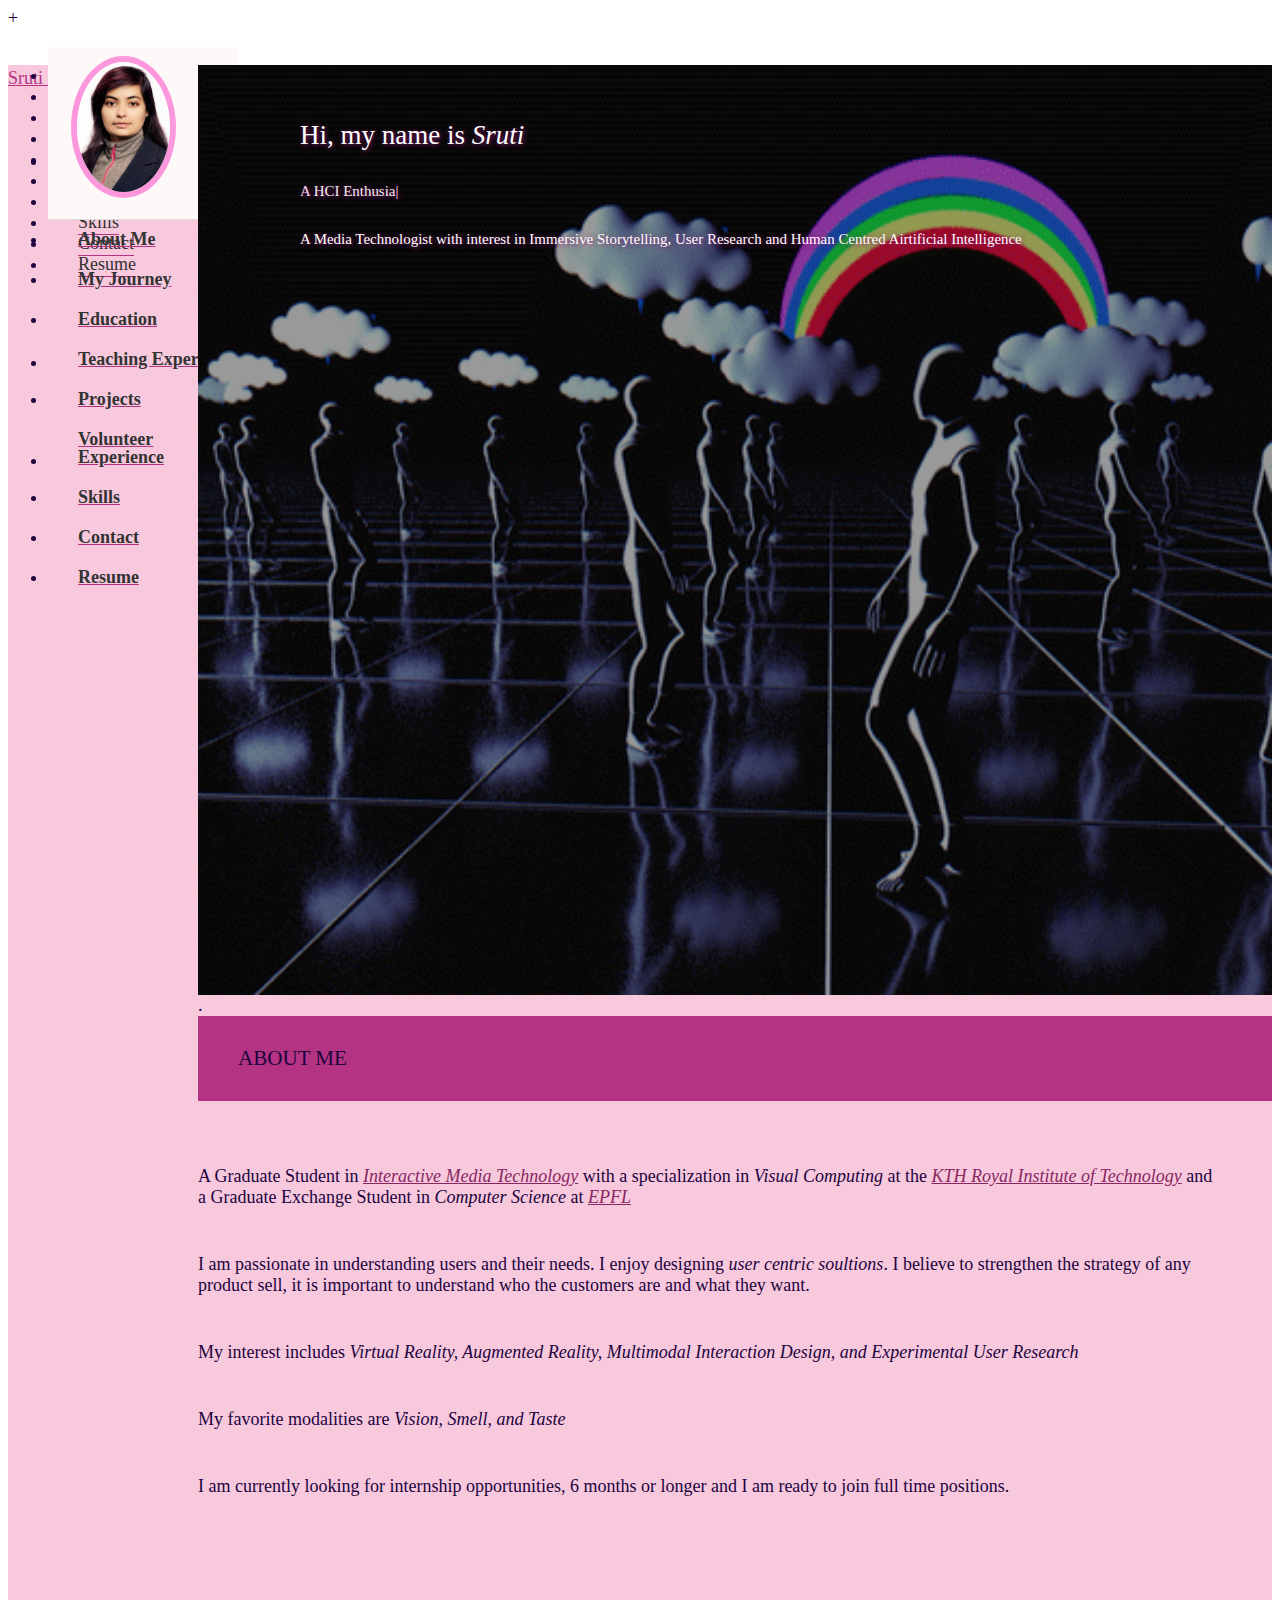
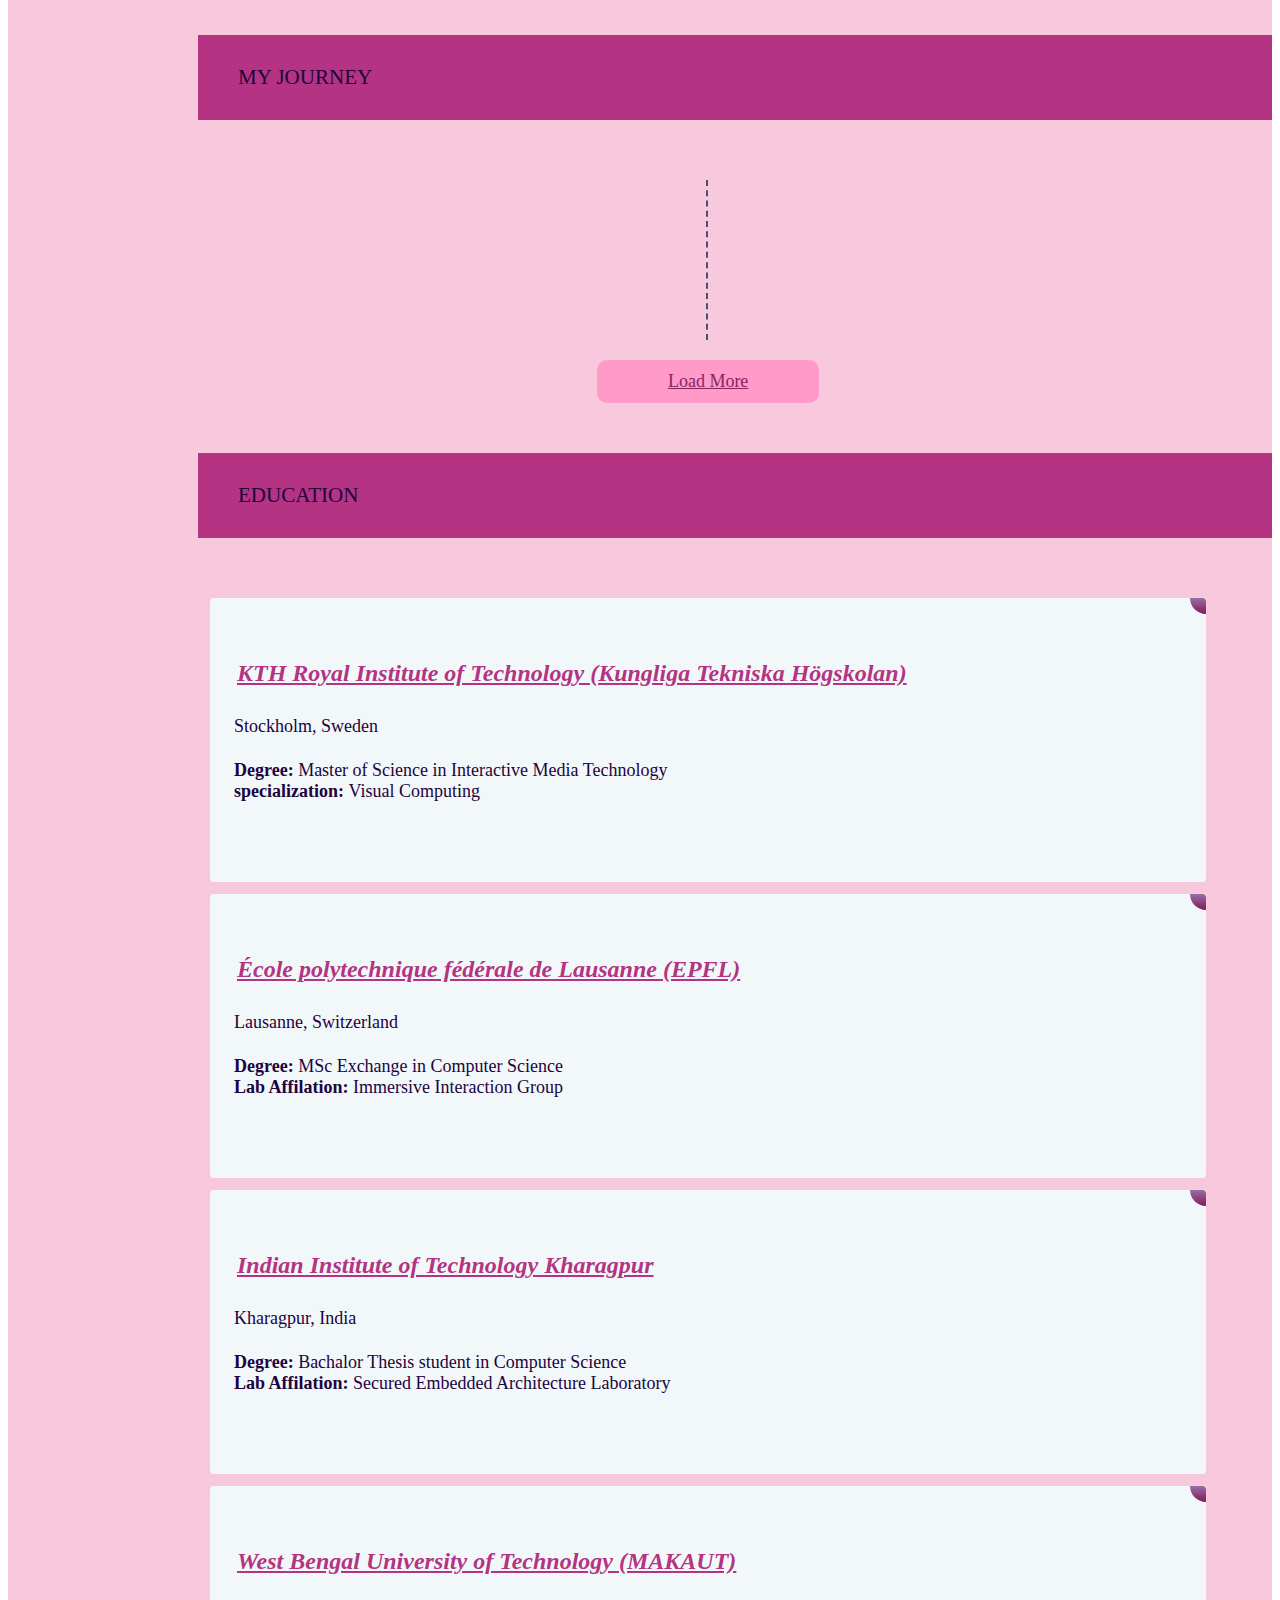
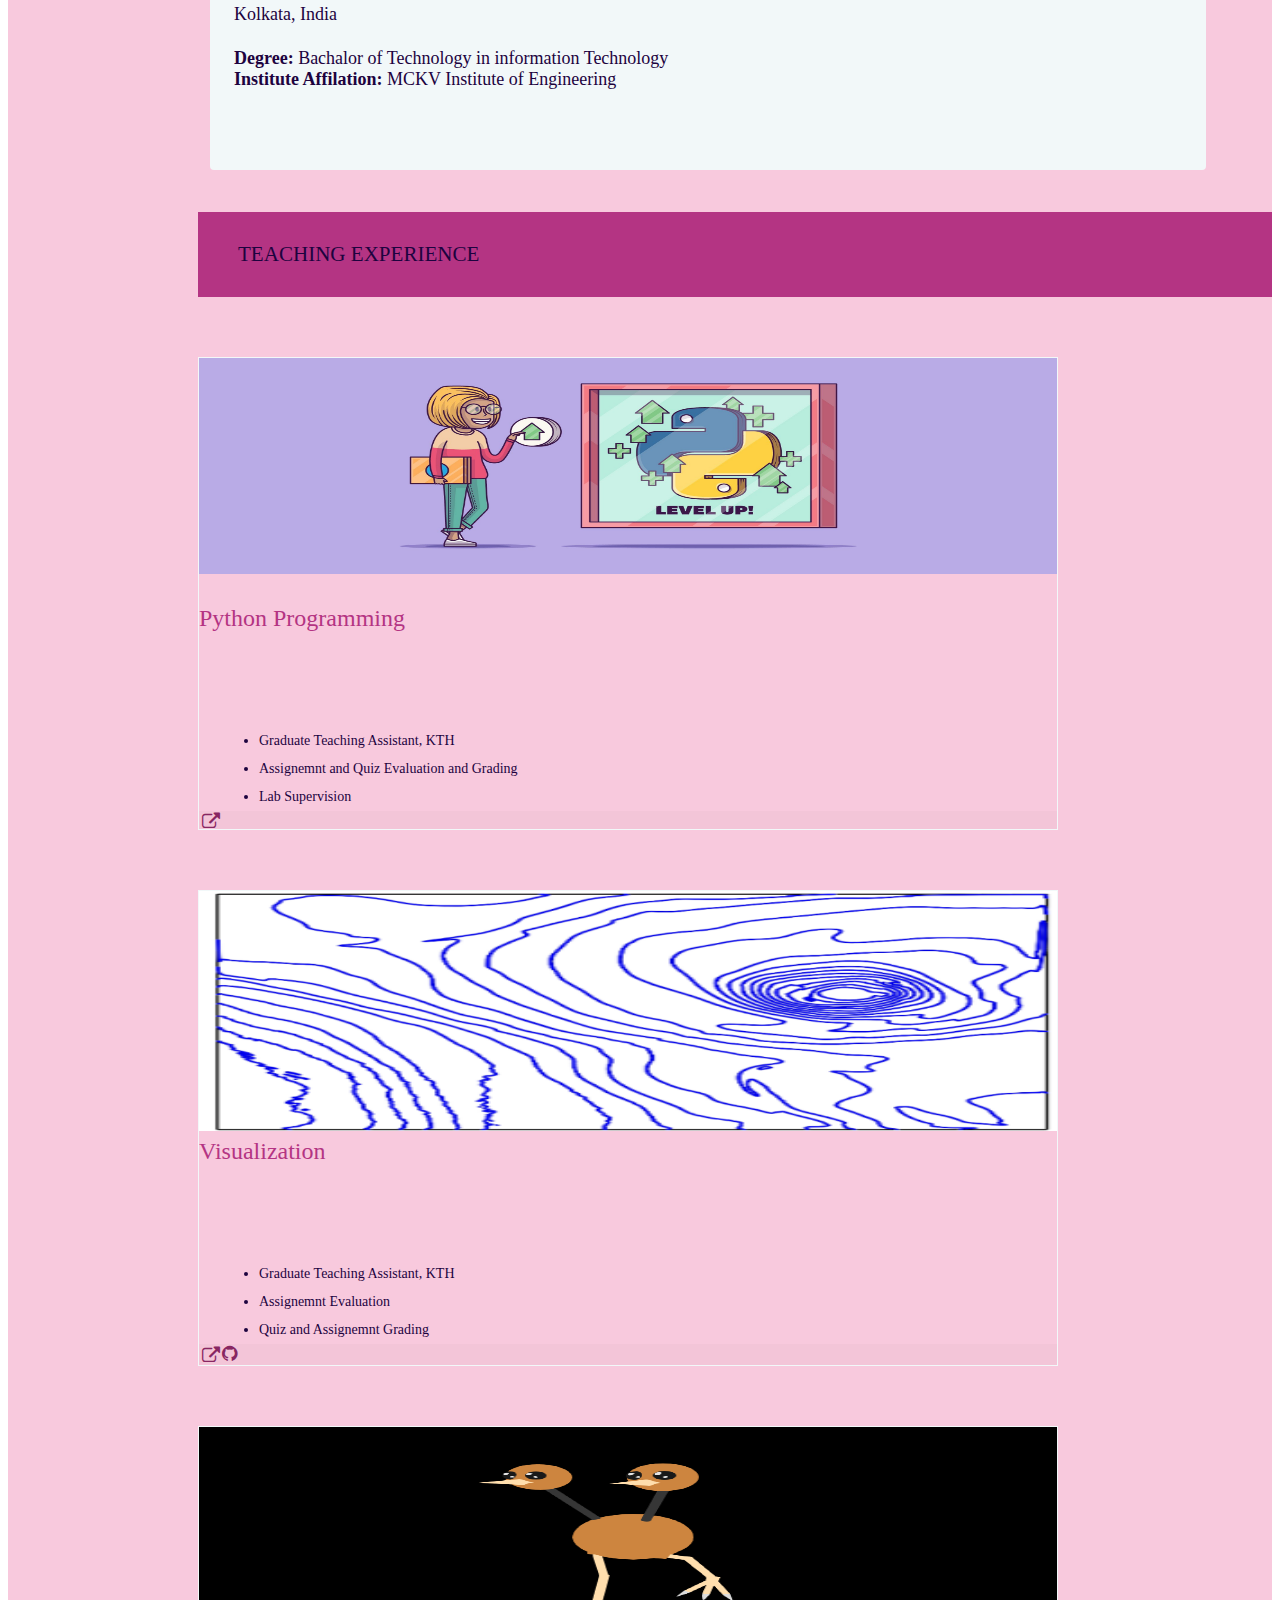
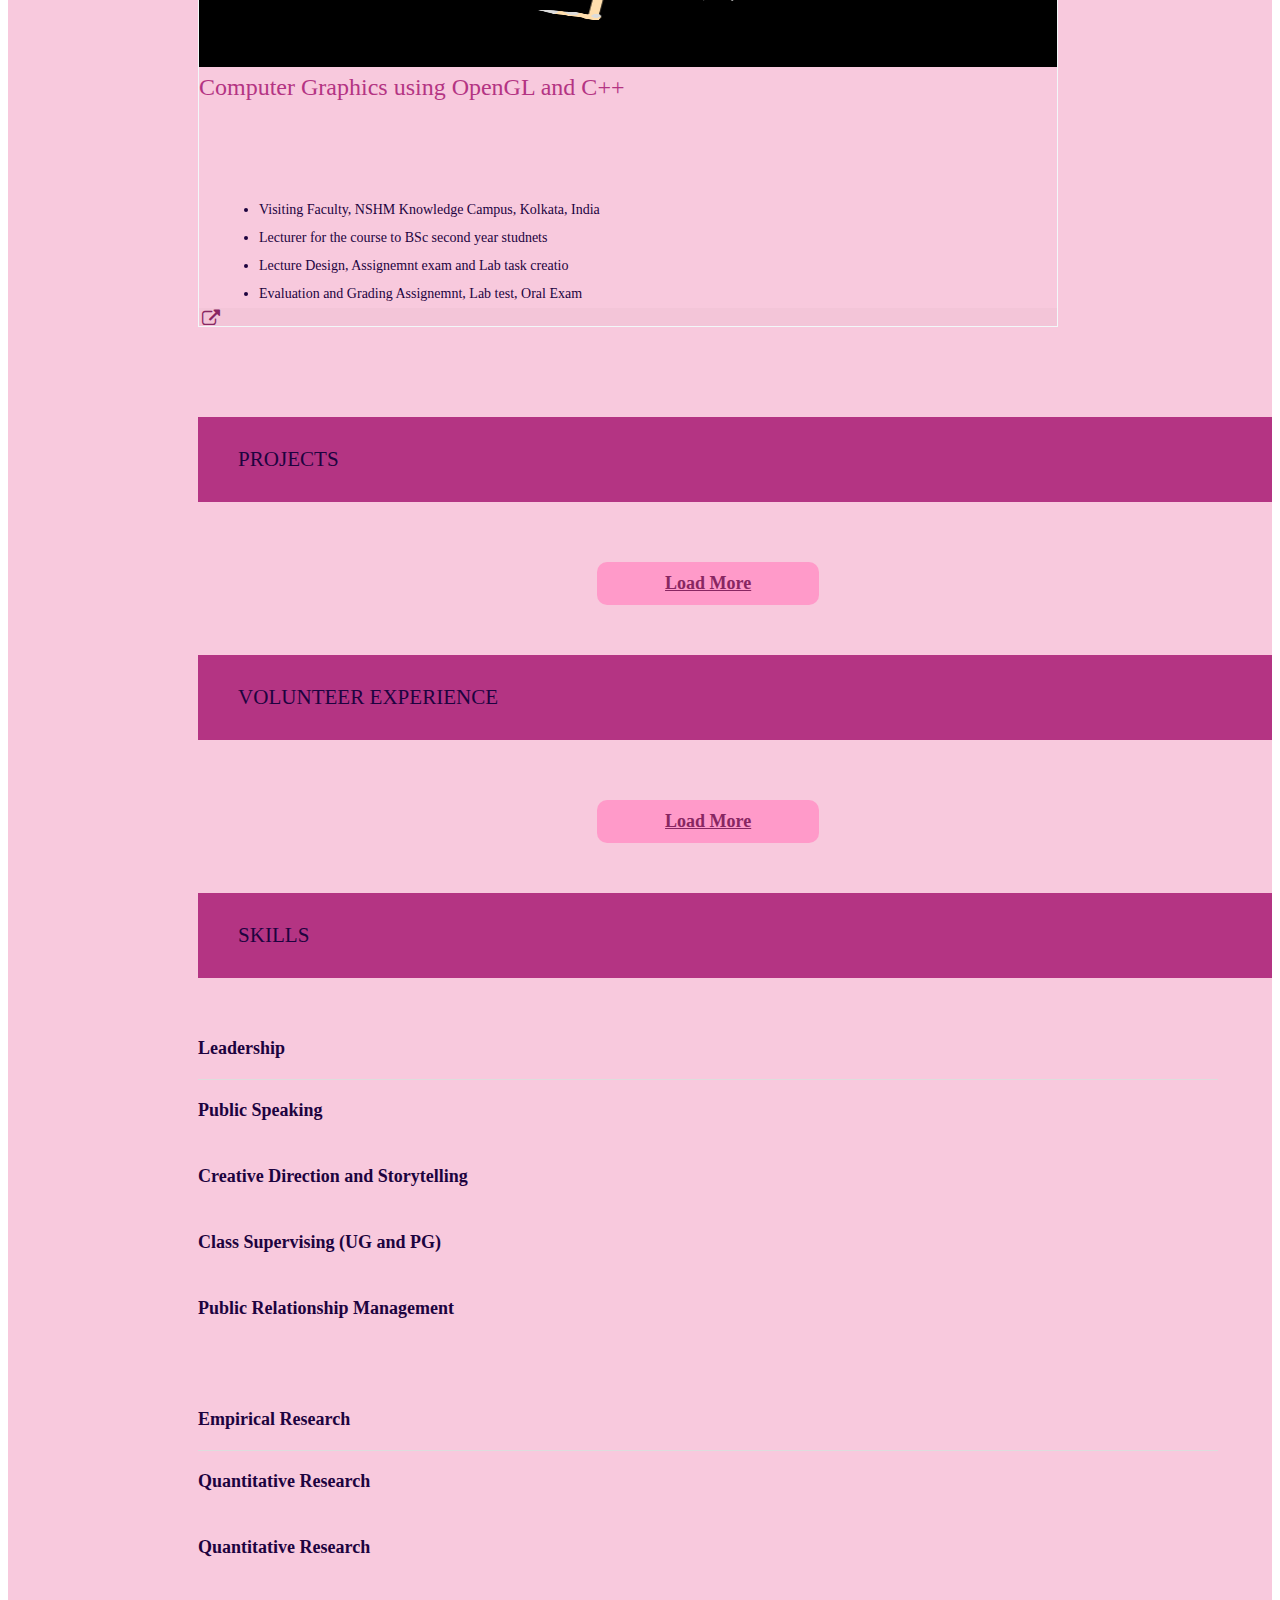
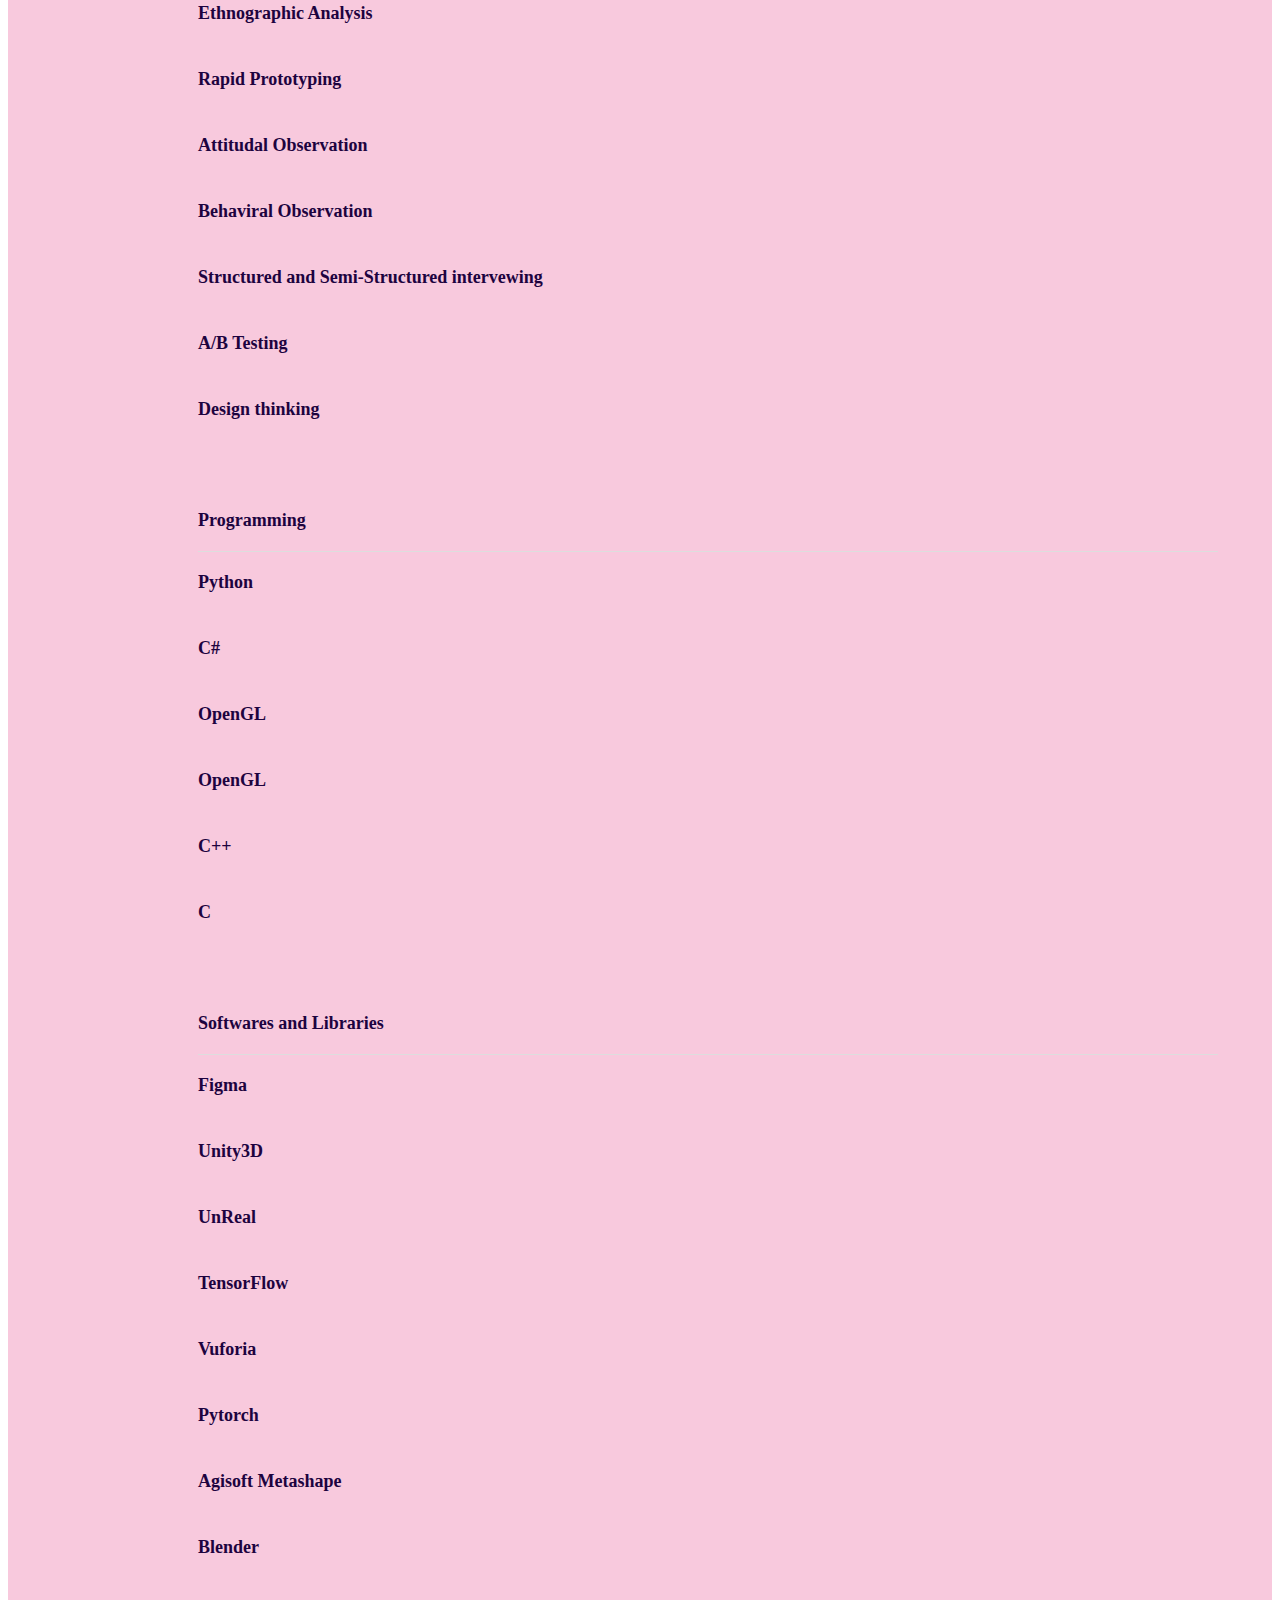
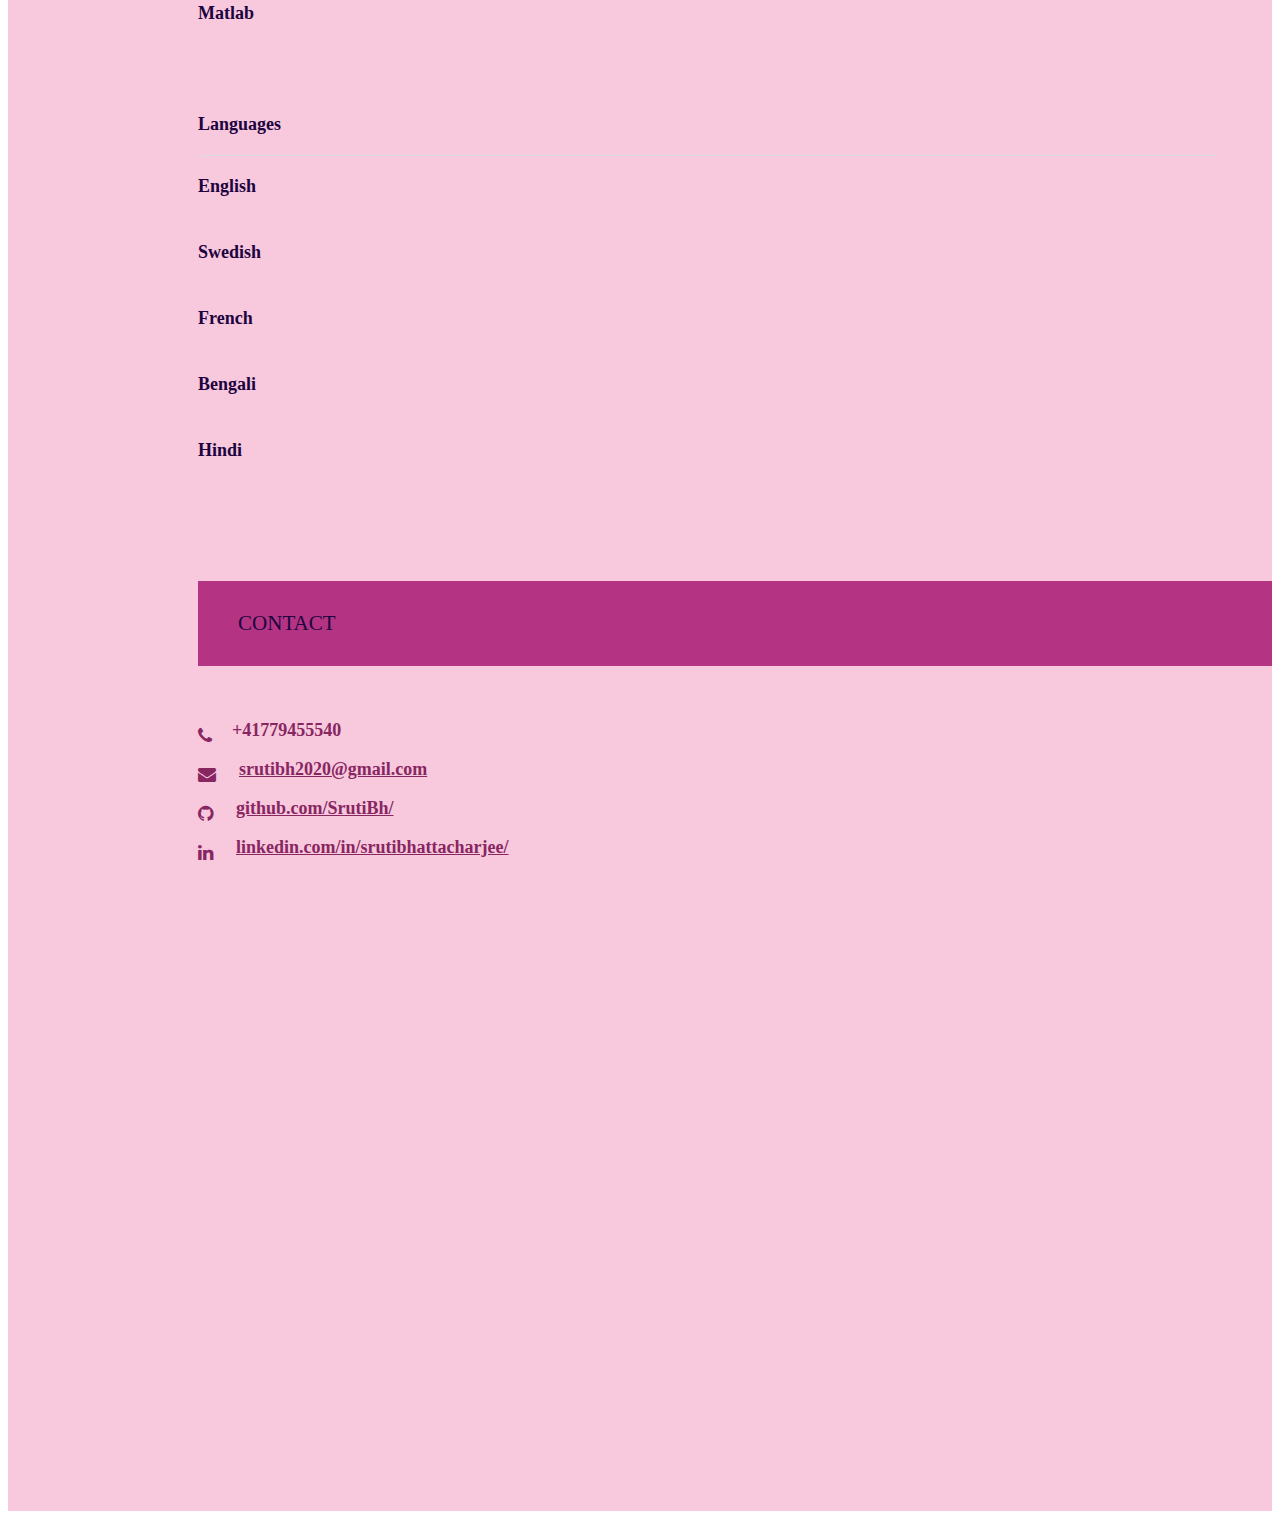
==== commit f7b66bbe: "refactor" ====
--- a/index.html
+++ b/index.html
@@ -2351,7 +2351,6 @@
         $("#loadMoreVolunteer").text("No Content").addClass("noContent");
       }
     });
-
   });
 
 </script>
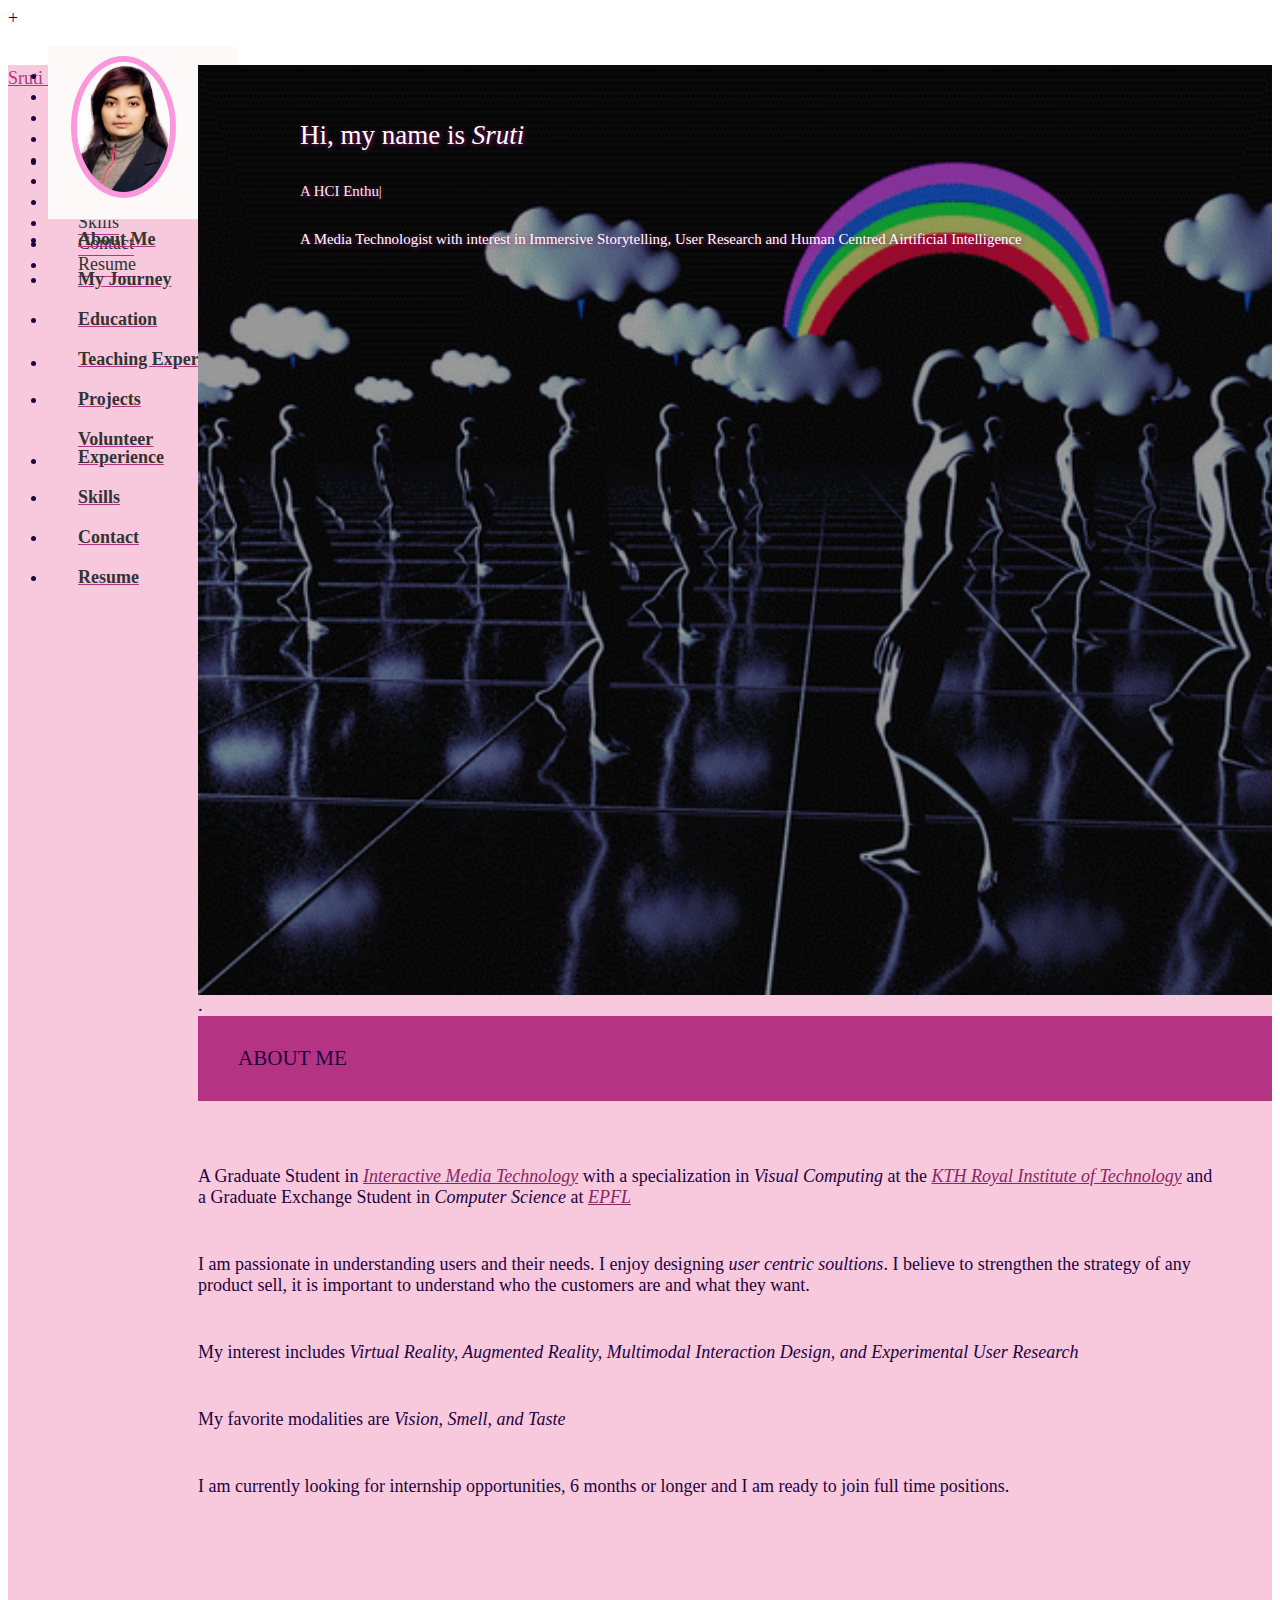
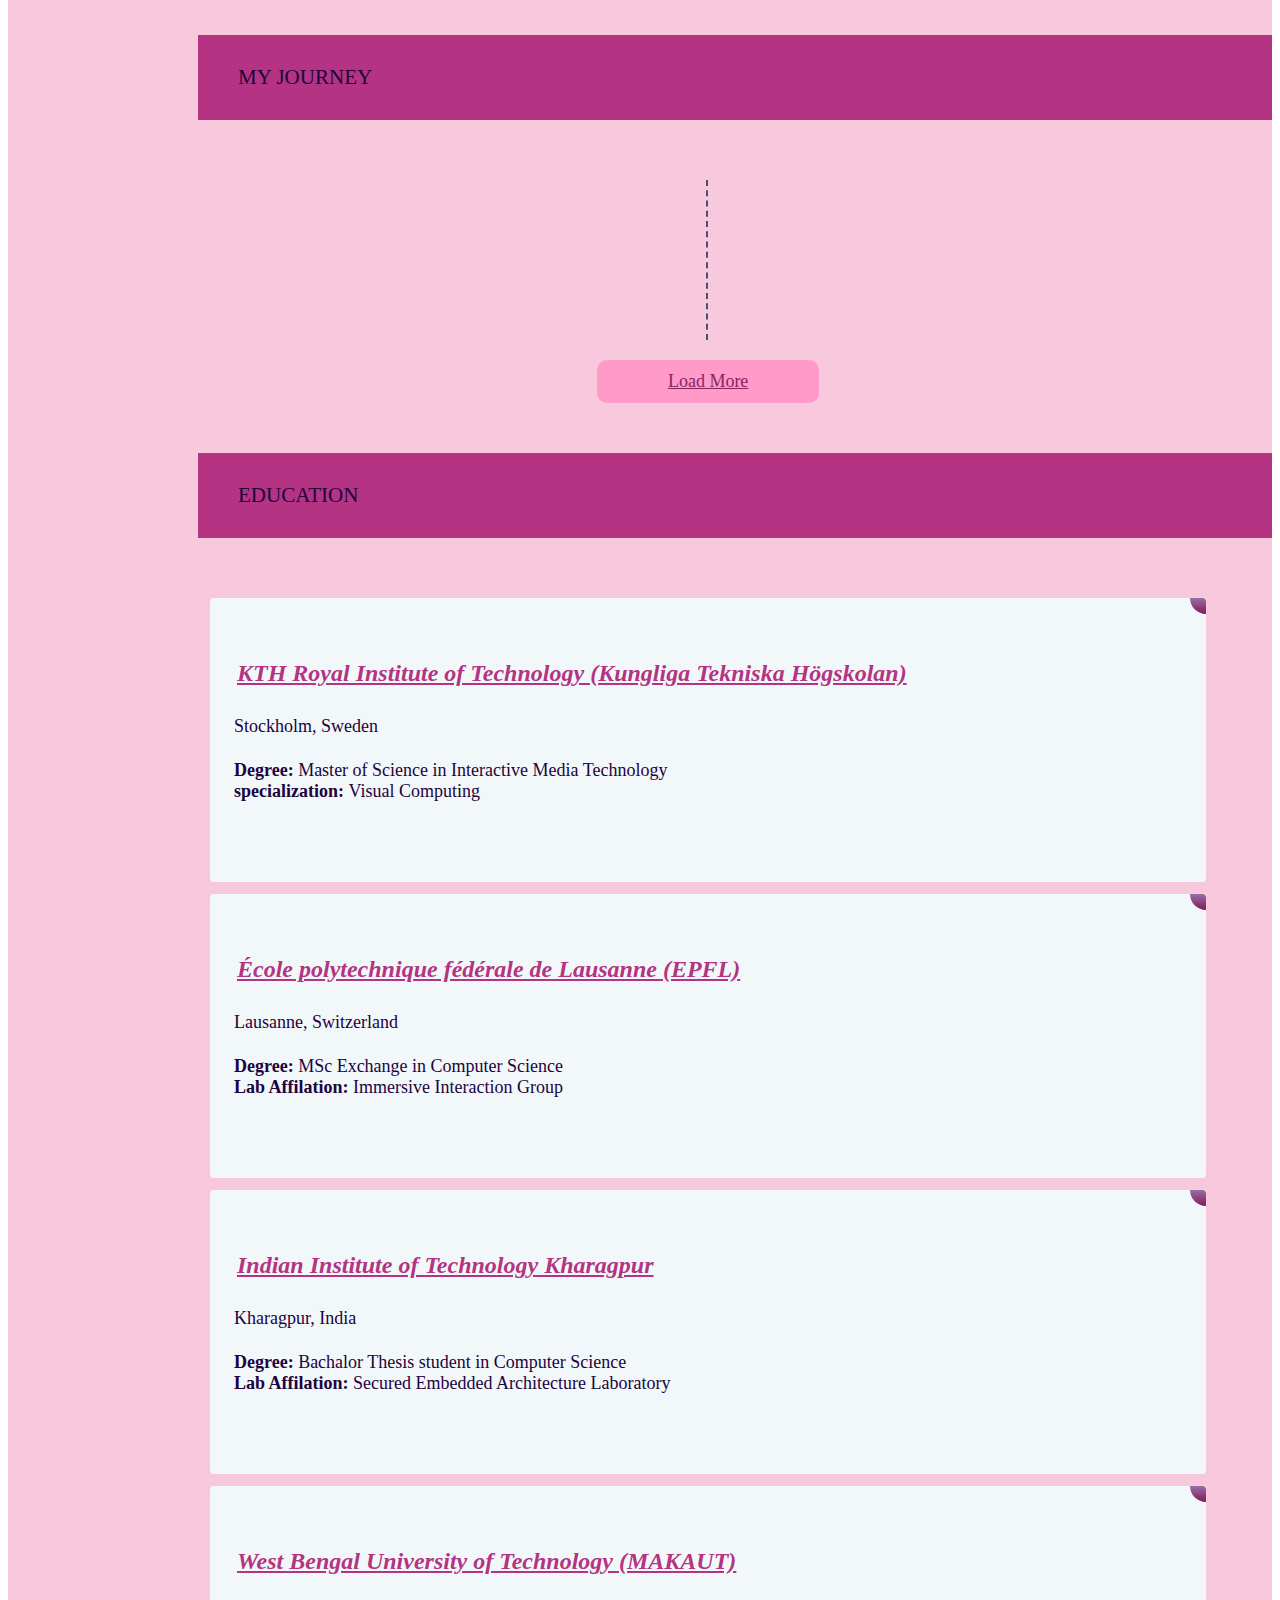
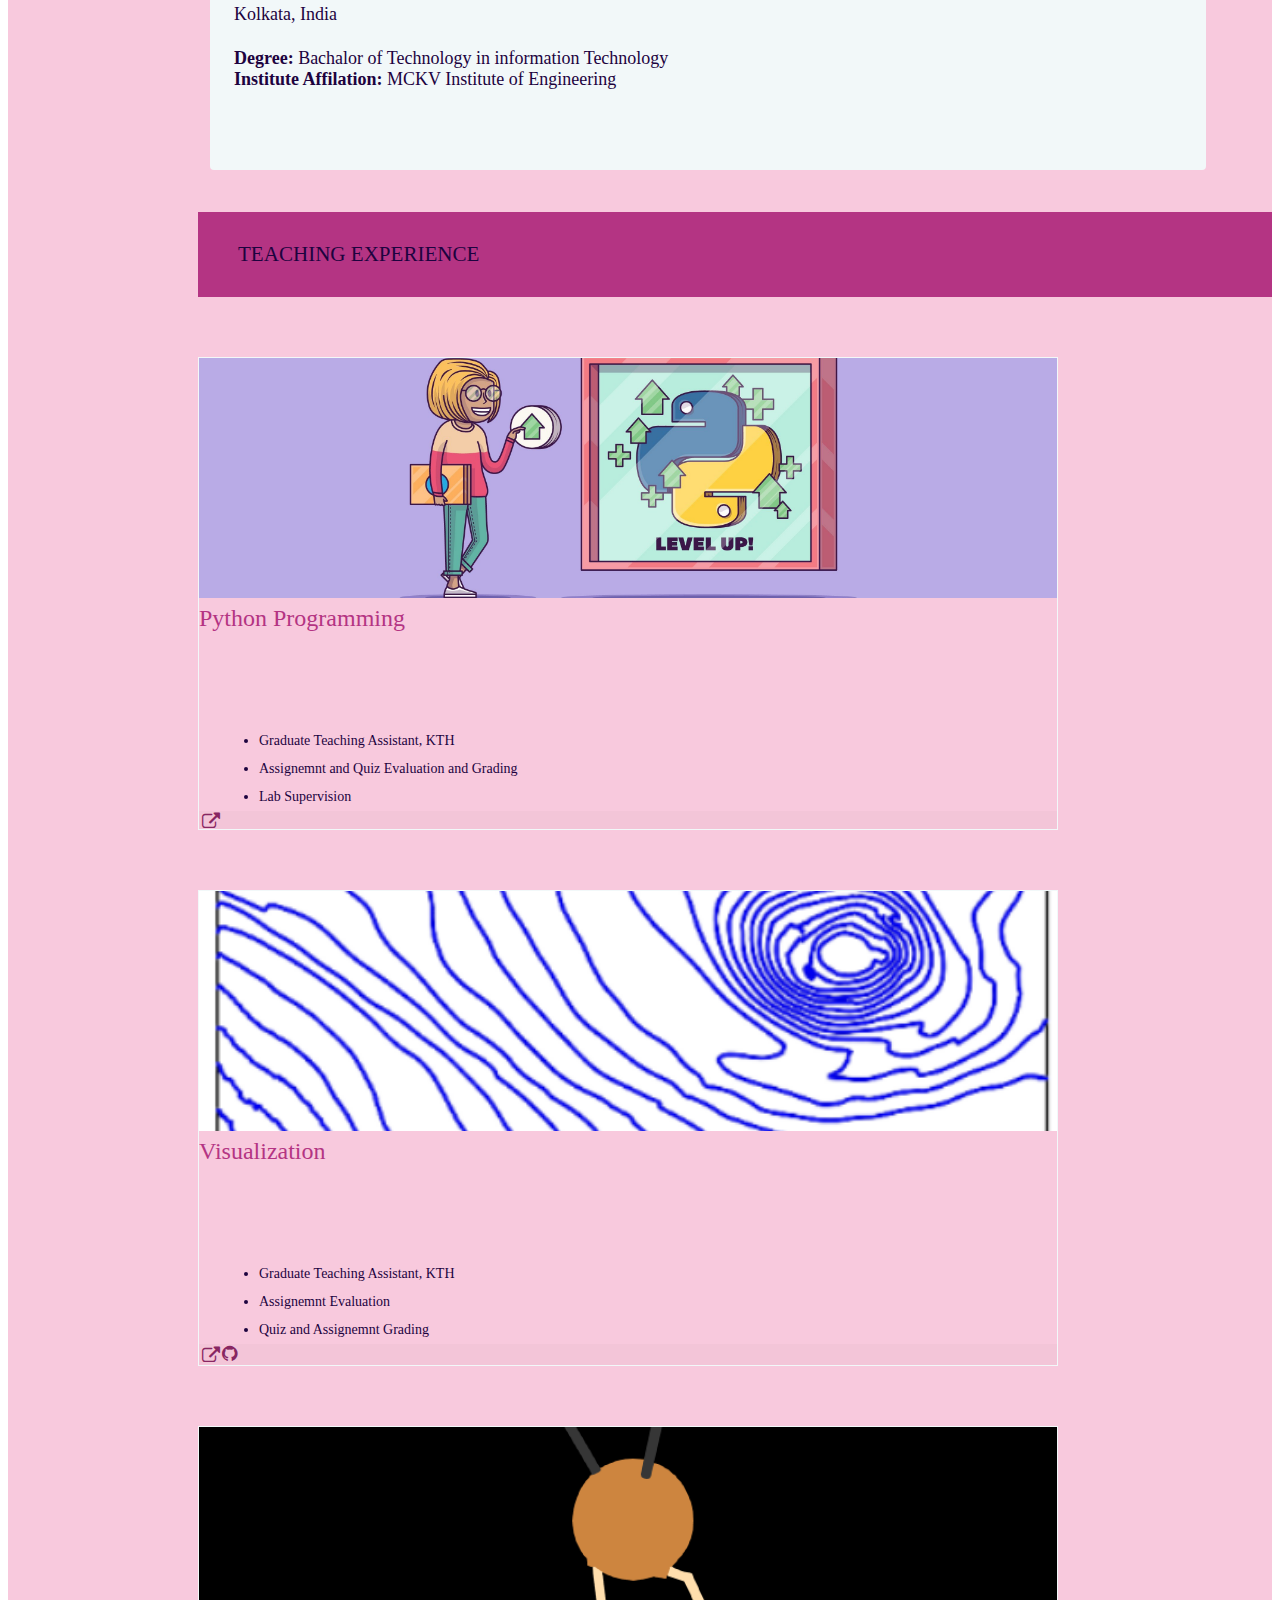
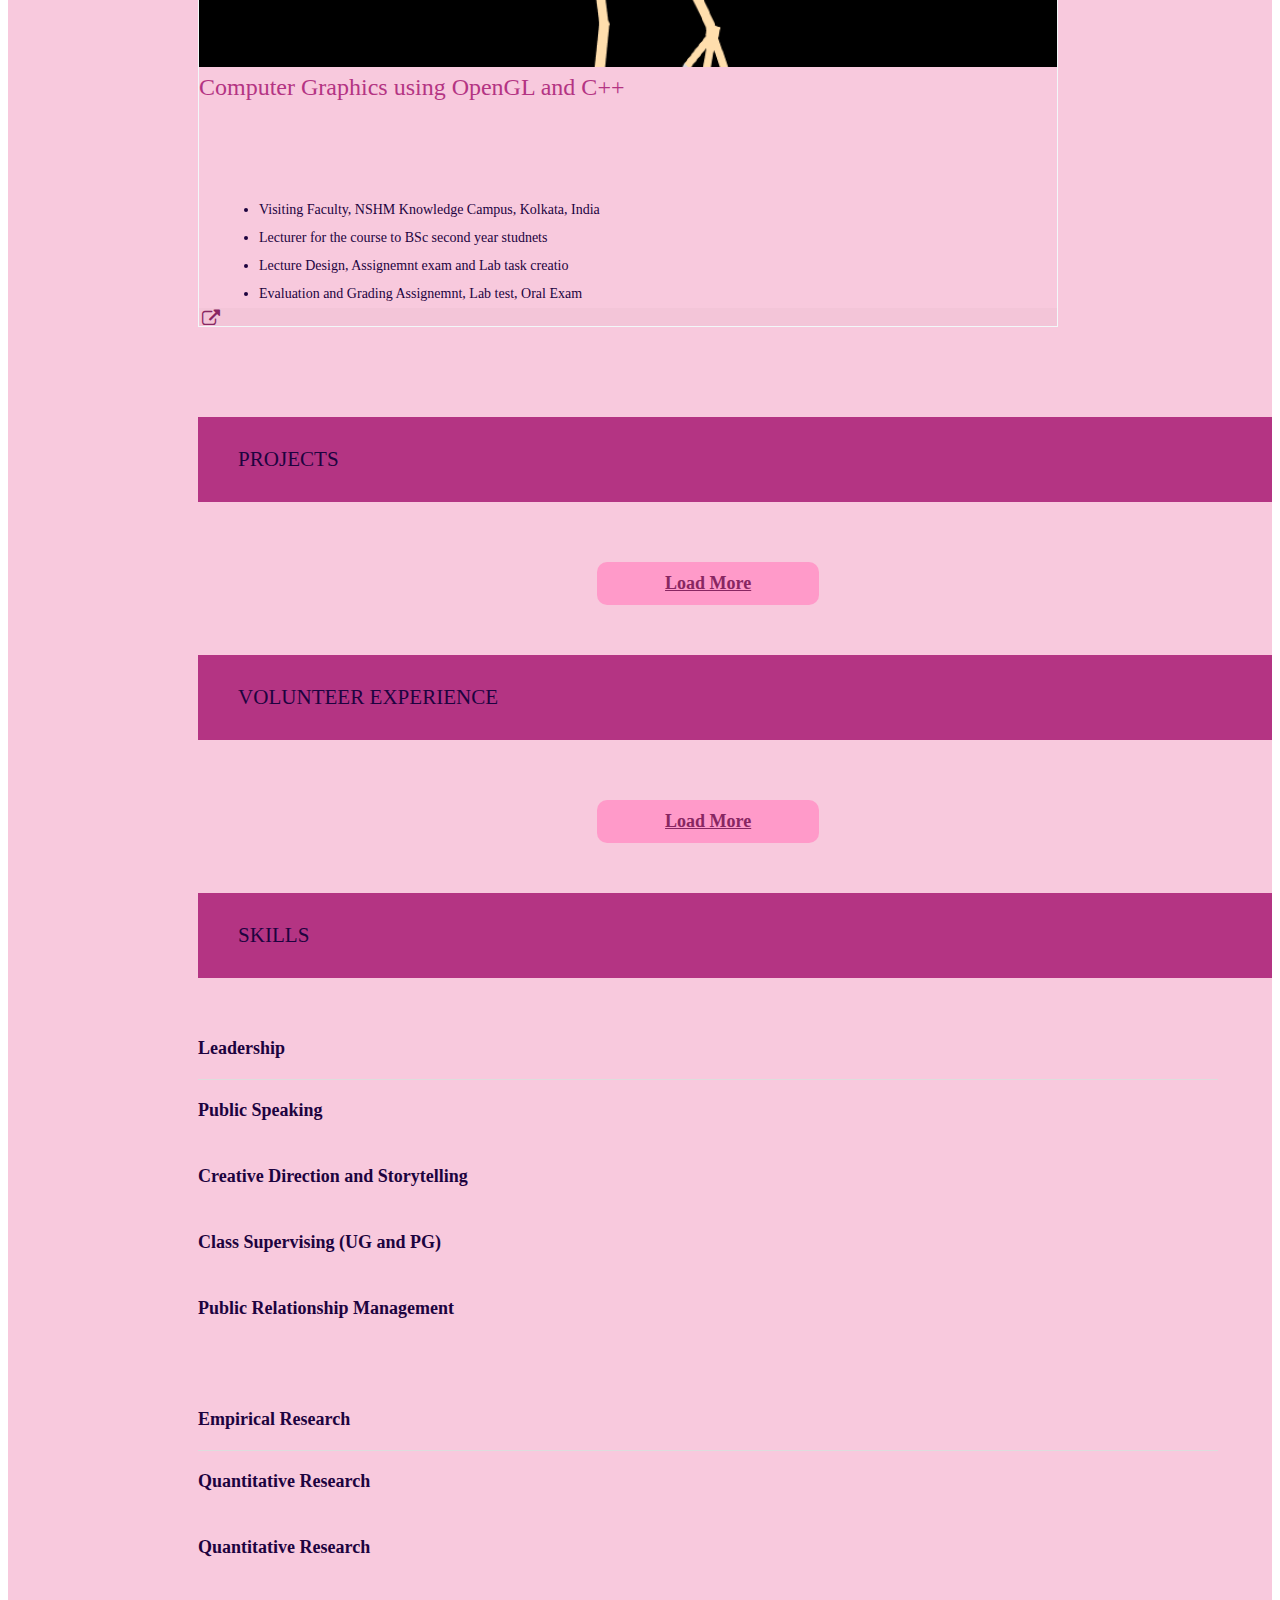
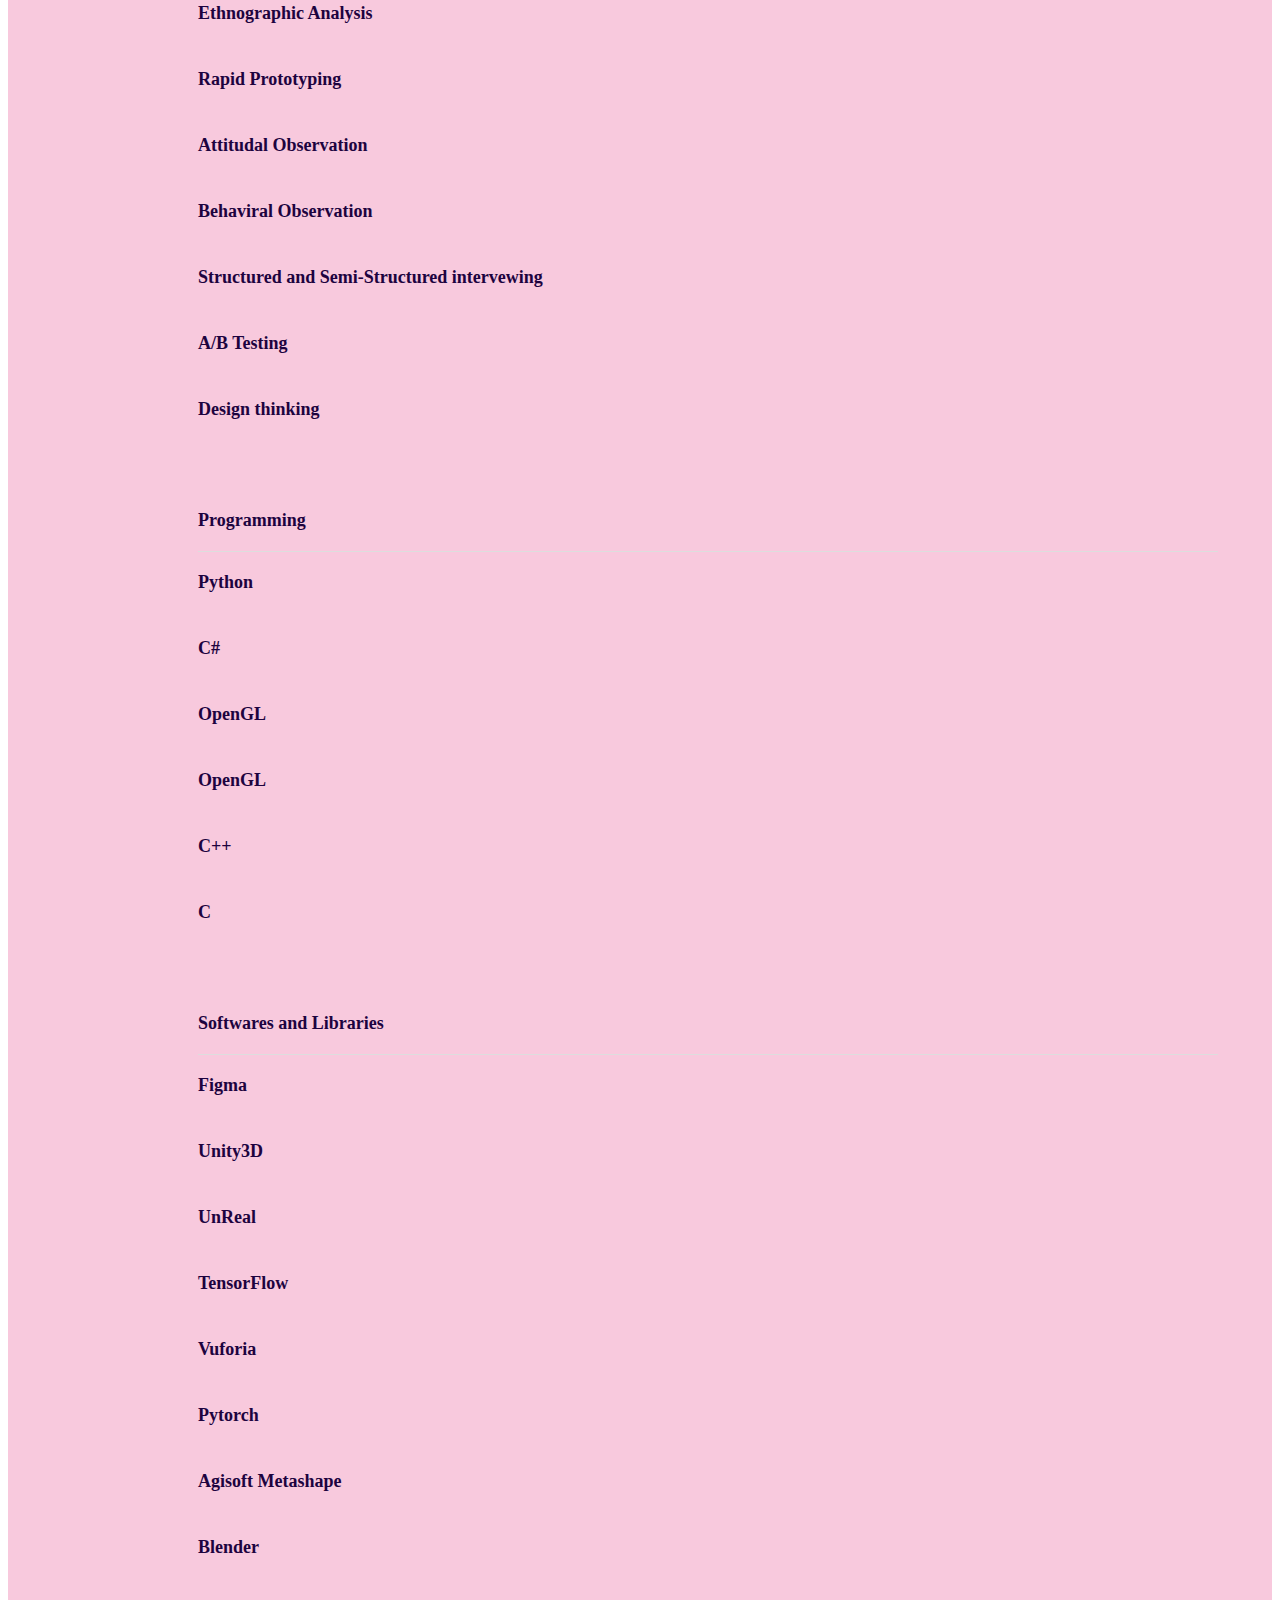
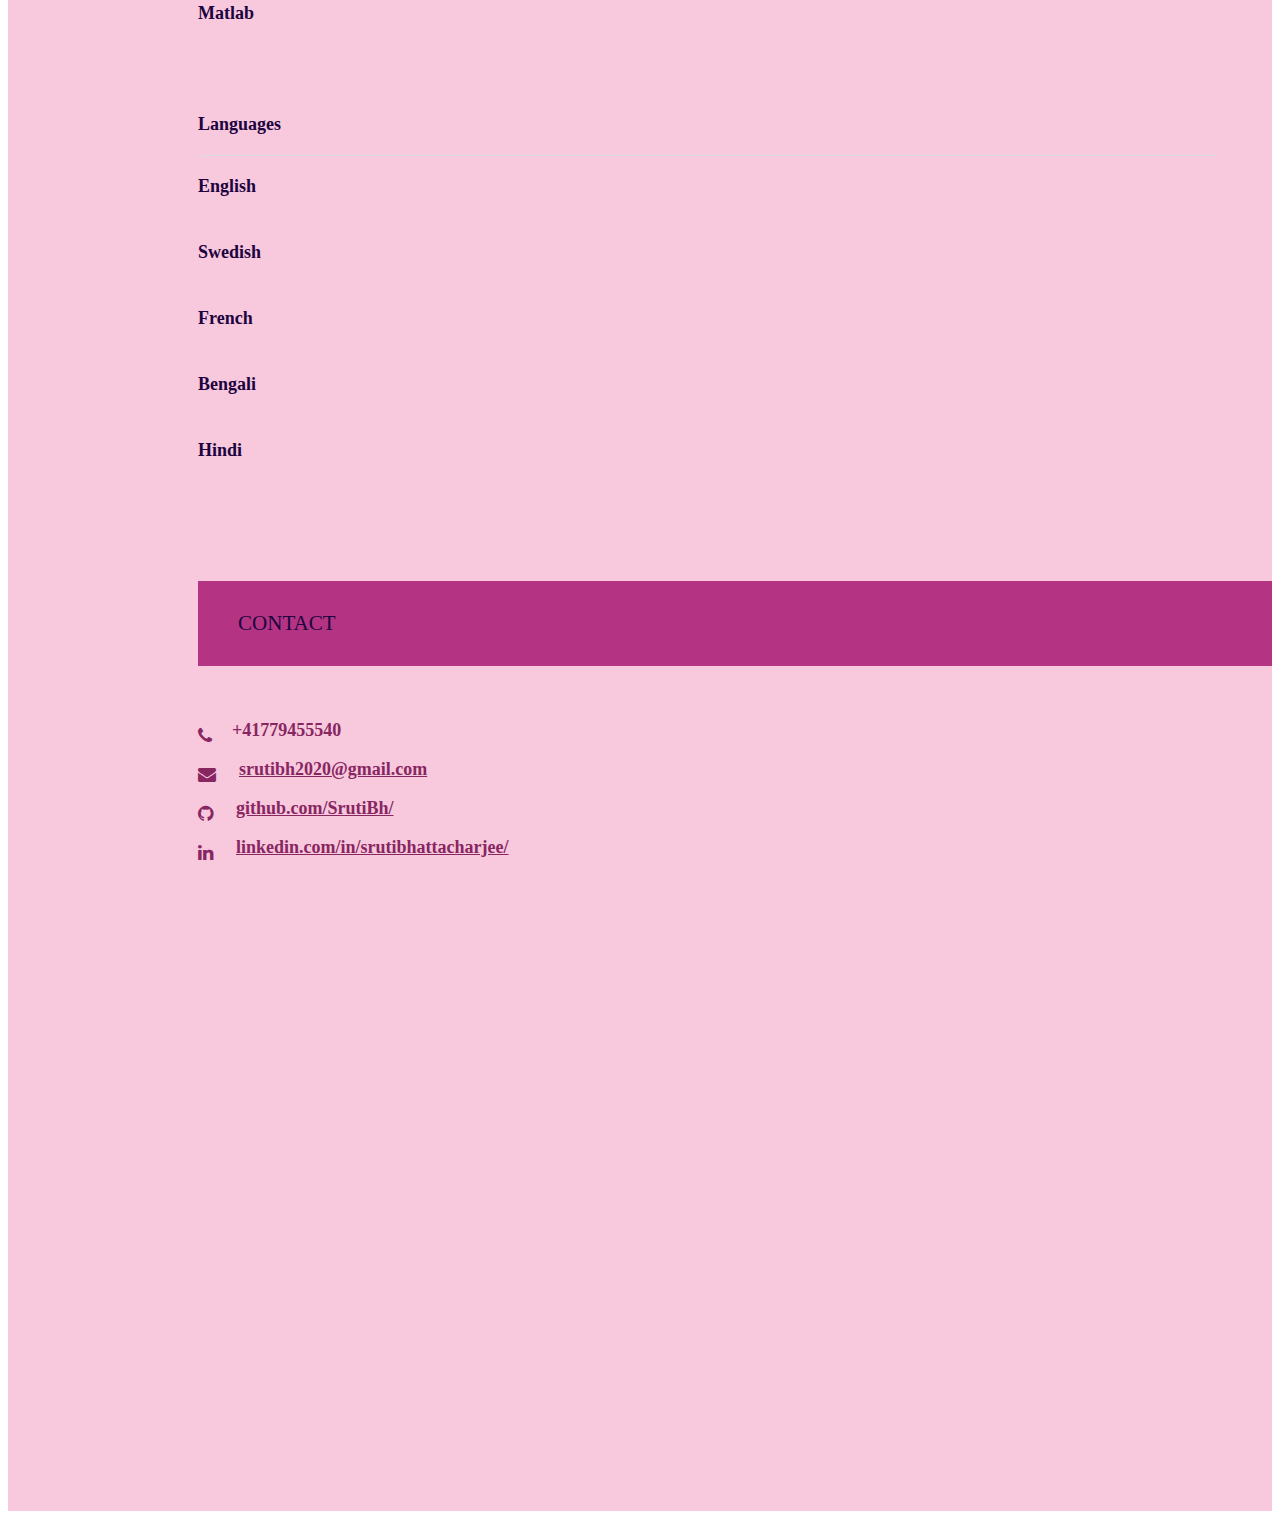
==== commit 6a1b51c9: "n" ====
--- a/index.html
+++ b/index.html
@@ -774,7 +774,7 @@
           <div class="col s12 m6 l4">
             <div class="card medium">
               <div class="card-image waves-effect waves-block waves-light">
-                <img alt="music streaming app" src="./assets/image/python.jpg" style="height: 90%; width: 100%" class="activator" />
+                <img alt="music streaming app" src="./assets/image/python.jpg" style="height: 100%; width: 100%; object-fit: cover" class="activator" />
               </div>
               <div class="card-content">
                 <span class="card-title activator teal-text hoverline">Python Programming<i
@@ -812,7 +812,7 @@
           <div class="col s12 m6 l4">
             <div class="card medium">
               <div class="card-image waves-effect waves-block waves-light">
-                <img alt="quiz app" src="./assets/image/visu.png" style="height: 100%; width: 100%" class="activator" />
+                <img alt="quiz app" src="./assets/image/visu.png" style="height: 100%; width: 100%;  object-fit: cover" class="activator" />
               </div>
               <div class="card-content">
                 <span class="card-title activator teal-text hoverline">Visualization<i
@@ -856,7 +856,7 @@
             <div class="card medium">
               <div class="card-image waves-effect waves-block waves-light">
                 <img alt="Screenshot of web app" src="./assets/image/opengl.png"
-                style="height: 100%; width: 100%" class="activator" />
+                style="height: 100%; width: 100%;  object-fit: cover" class="activator" />
               </div>
               <div class="card-content">
                 <span class="card-title activator teal-text hoverline">Computer Graphics using OpenGL and C++<i
@@ -1775,7 +1775,7 @@
           <div class="col s12 m6 l4 volunteer-contents">
             <div class="card small">
               <div class="card-image waves-effect waves-block waves-light">
-                <img alt="music streaming app" src="./assets/image/volunteer/hackzurich.png" style="height: 100%; width: 100%" class="activator" />
+                <img alt="music streaming app" src="./assets/image/volunteer/hackzurich.png" style="height: 100%; width: 100%;  object-fit: contain" class="activator" />
               </div>
               <div class="card-content">
                 <span class="card-title activator teal-text hoverline">HackZurich 2021e<i
@@ -1807,7 +1807,7 @@
           <div class="col s12 m6 l4 volunteer-contents">
             <div class="card small">
               <div class="card-image waves-effect waves-block waves-light">
-                <img alt="quiz app" src="./assets/image/volunteer/KTHAIS-logo-1024x319.png" style="height: 100%; width: 100%" class="activator" />
+                <img alt="quiz app" src="./assets/image/volunteer/KTHAIS-logo-1024x319.png" style="height: 100%; width: 100%: object-fit: contain" class="activator" />
               </div>
               <div class="card-content">
                 <span class="card-title activator teal-text hoverline">KTH AI Society Education Team<i
@@ -1843,7 +1843,7 @@
             <div class="card small">
               <div class="card-image waves-effect waves-block waves-light">
                 <img alt="Screenshot of web app" src="./assets/image/volunteer/ths armada.png"
-                style="height: 100%; width: 100%" class="activator" />
+                style="height: 100%; width: 100%; object-fit: contain" class="activator" />
               </div>
               <div class="card-content">
                 <span class="card-title activator teal-text hoverline">THS Armada, Filming and Marketing<i
@@ -1882,7 +1882,7 @@
           <div class="col s12 m6 l4 volunteer-contents">
             <div class="card small">
               <div class="card-image waves-effect waves-block waves-light">
-                <img alt="music streaming app" src="./assets/image/volunteer/spic_macay.jpg" style="height: 100%; width: 100%" class="activator" />
+                <img alt="music streaming app" src="./assets/image/volunteer/spic_macay.jpg" style="height: 100%; width: 100%; object-fit: contain" class="activator" />
               </div>
               <div class="card-content">
                 <span class="card-title activator teal-text hoverline">SPIC MACAY, IIT Kanpur<i
@@ -1915,7 +1915,7 @@
           <div class="col s12 m6 l4 volunteer-contents">
             <div class="card small">
               <div class="card-image waves-effect waves-block waves-light">
-                <img alt="quiz app" src="./assets/image/volunteer/mozilla.png" style="height: 100%; width: 100%" class="activator" />
+                <img alt="quiz app" src="./assets/image/volunteer/mozilla.png" style="height: 100%; width: 100%; object-fit: contain" class="activator" />
               </div>
               <div class="card-content">
                 <span class="card-title activator teal-text hoverline">Mozilla Firefox, Kolkata chapter<i
@@ -1950,7 +1950,7 @@
             <div class="card small">
               <div class="card-image waves-effect waves-block waves-light">
                 <img alt="Screenshot of web app" src="./assets/image/volunteer/techkriti17.png"
-                style="height: 100%; width: 100%" class="activator" />
+                style="height: 100%; width: 100%; object-fit: contain" class="activator" />
               </div>
               <div class="card-content">
                 <span class="card-title activator teal-text hoverline">TechKriti 2017, IIT Kanpur<i
@@ -1987,7 +1987,7 @@
           <div class="col s12 m6 l4 volunteer-contents">
             <div class="card small">
               <div class="card-image waves-effect waves-block waves-light">
-                <img alt="music streaming app" src="./assets/image/volunteer/abhuday.png" style="height: 100%; width: 100%" class="activator" />
+                <img alt="music streaming app" src="./assets/image/volunteer/abhuday.png" style="height: 100%; width: 100%; object-fit: contain" class="activator" />
               </div>
               <div class="card-content">
                 <span class="card-title activator teal-text hoverline">Abhuday 2017, IIT Bombay<i
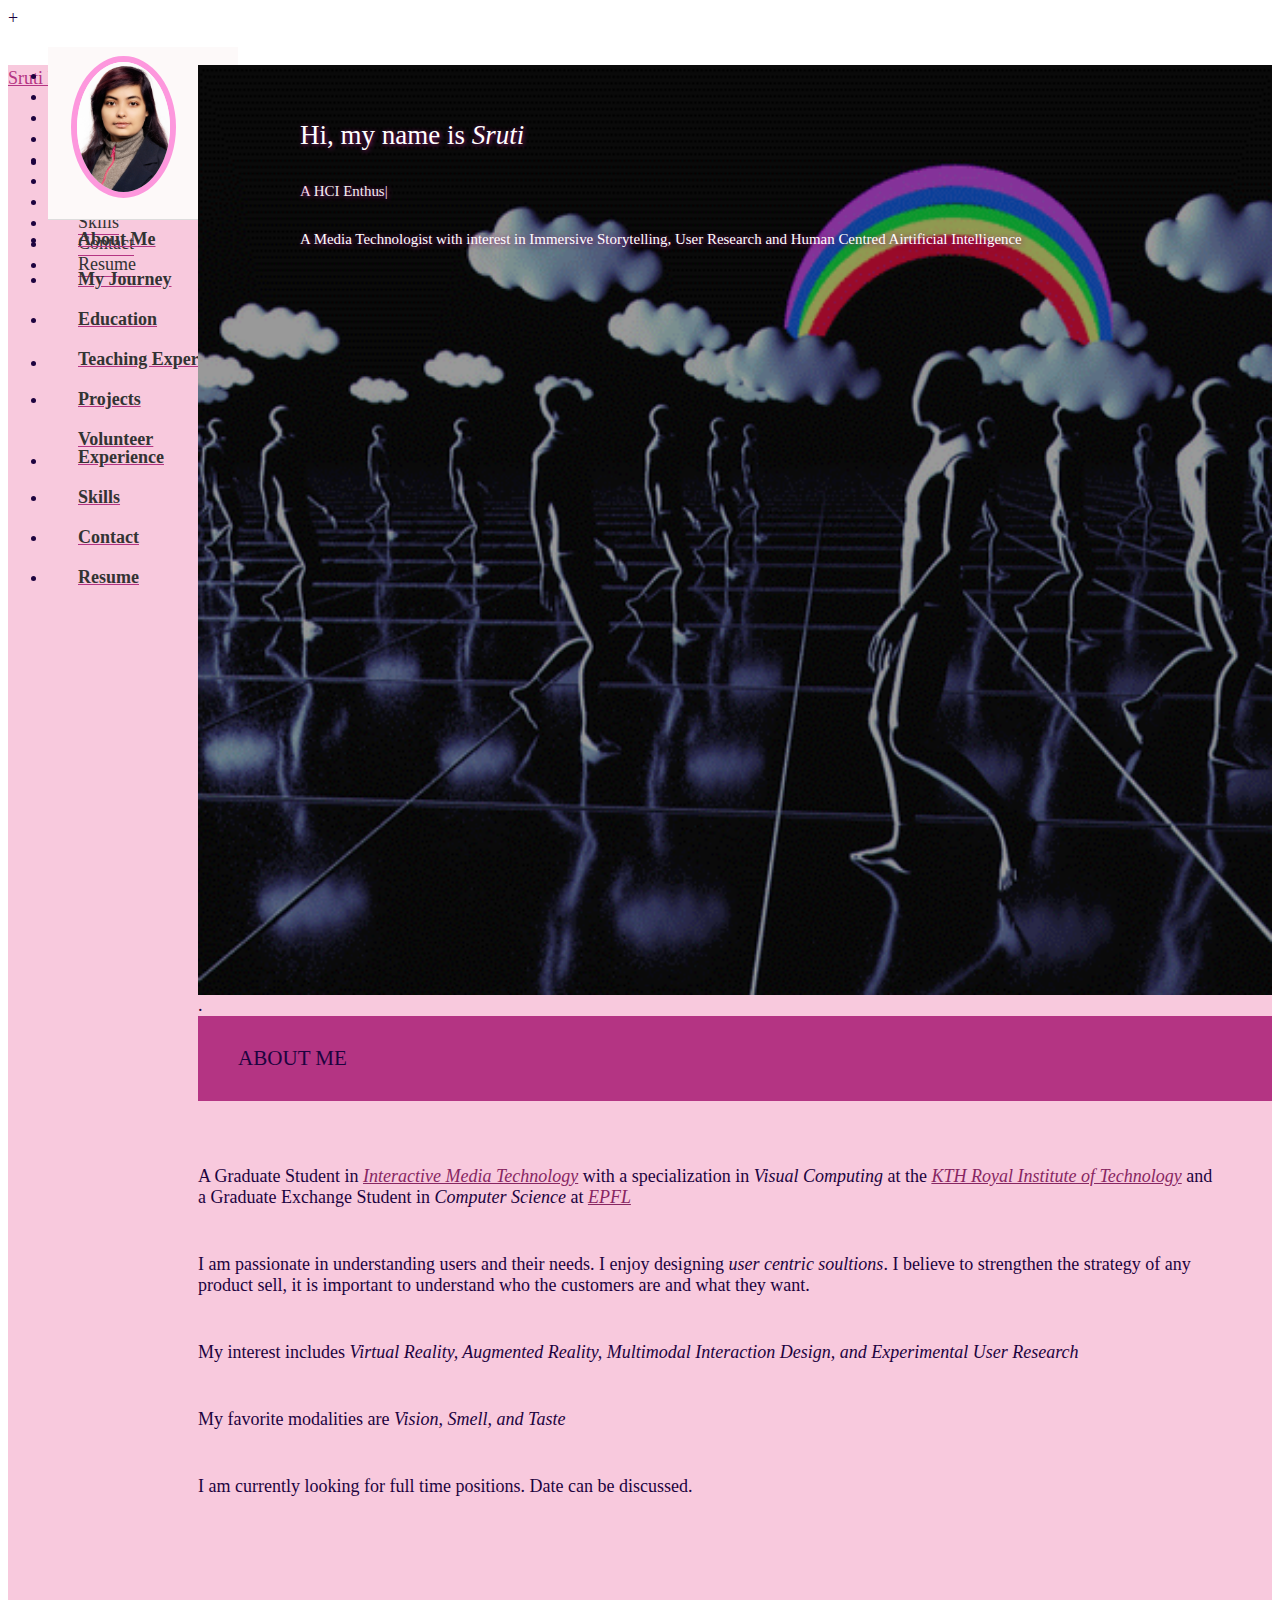
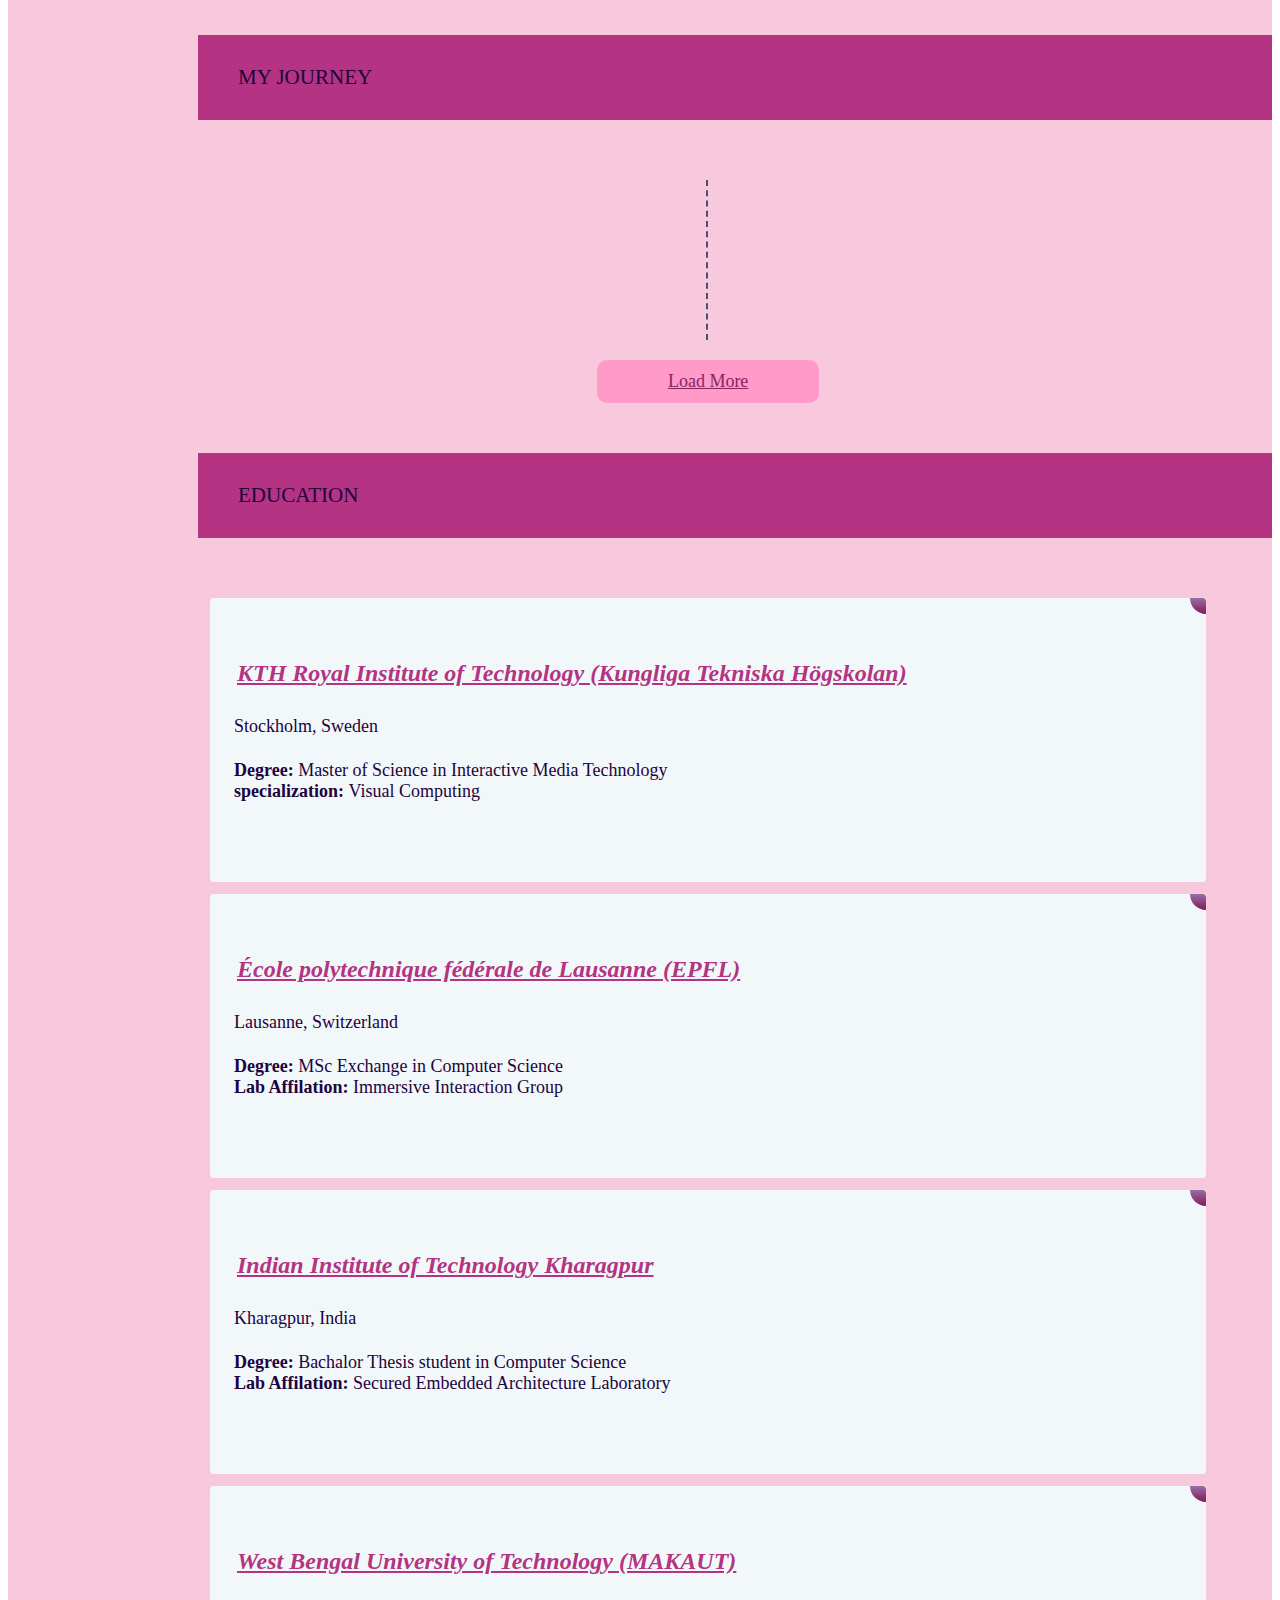
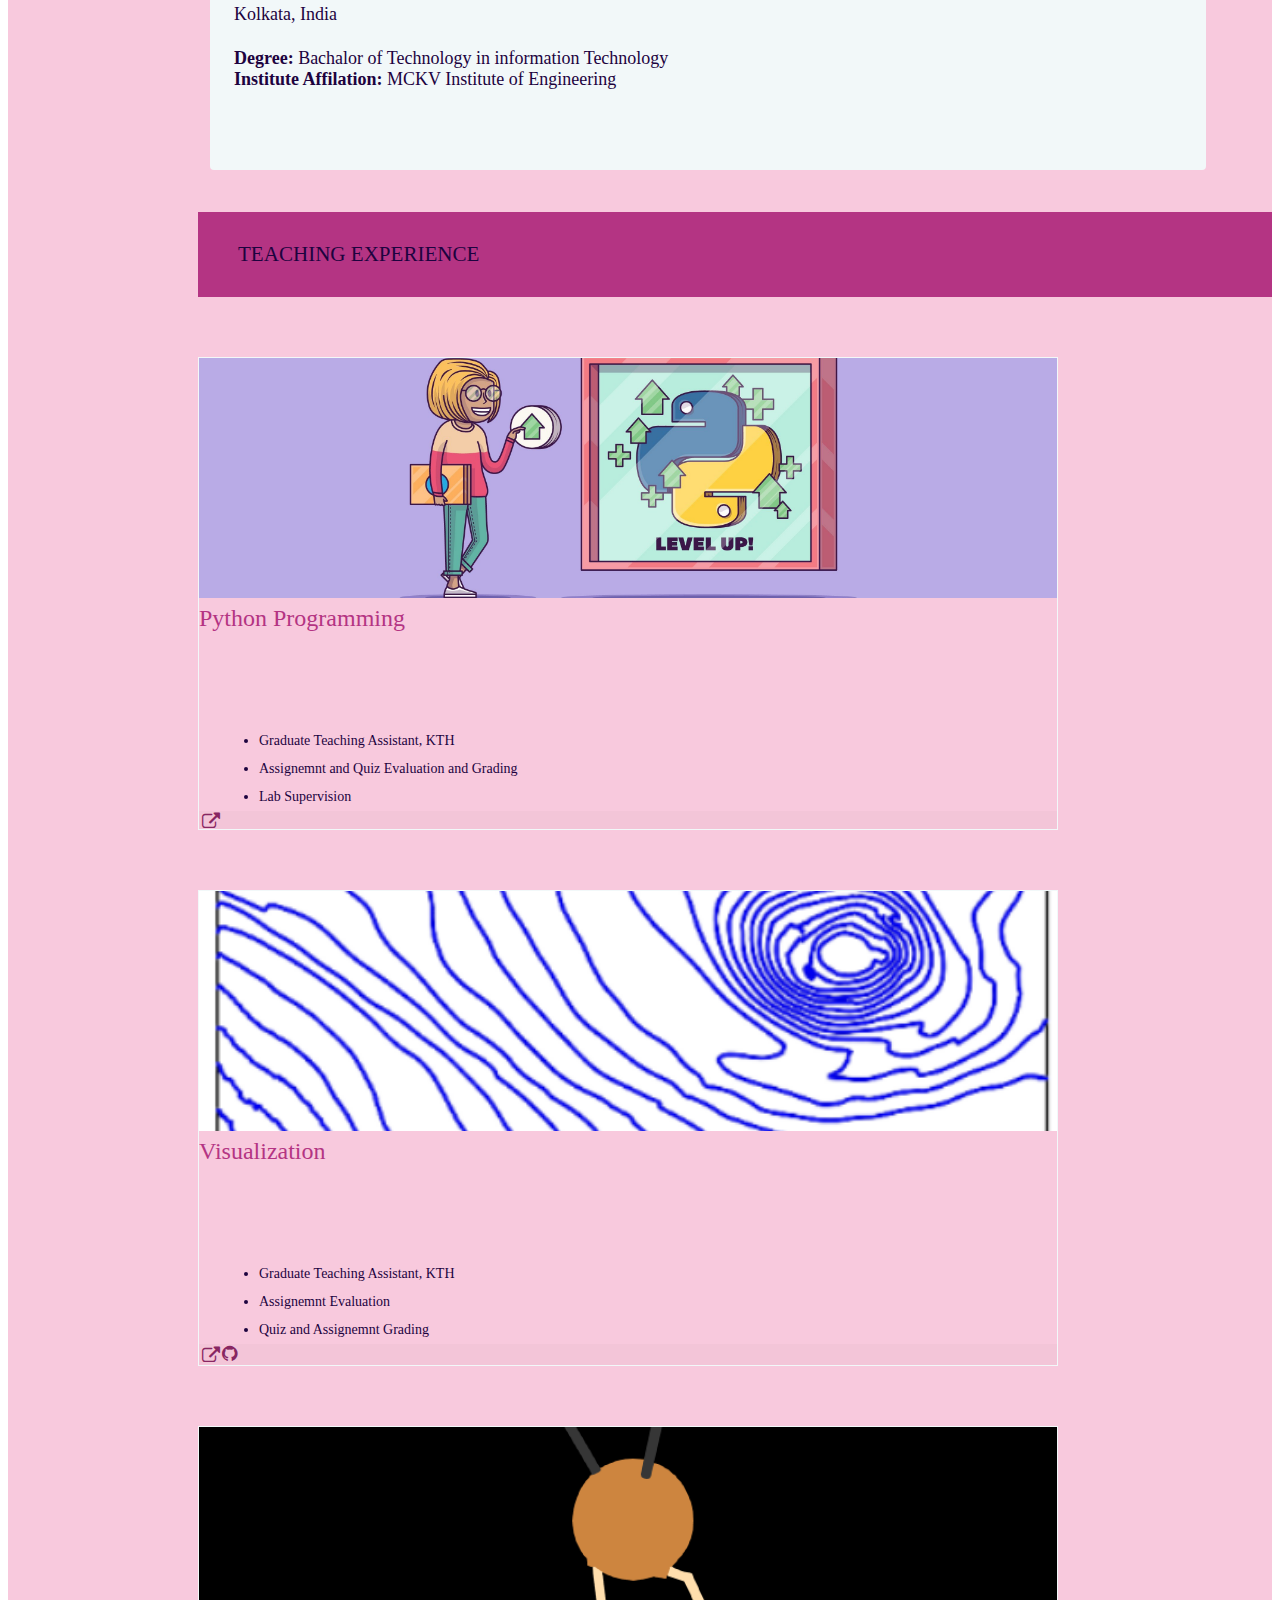
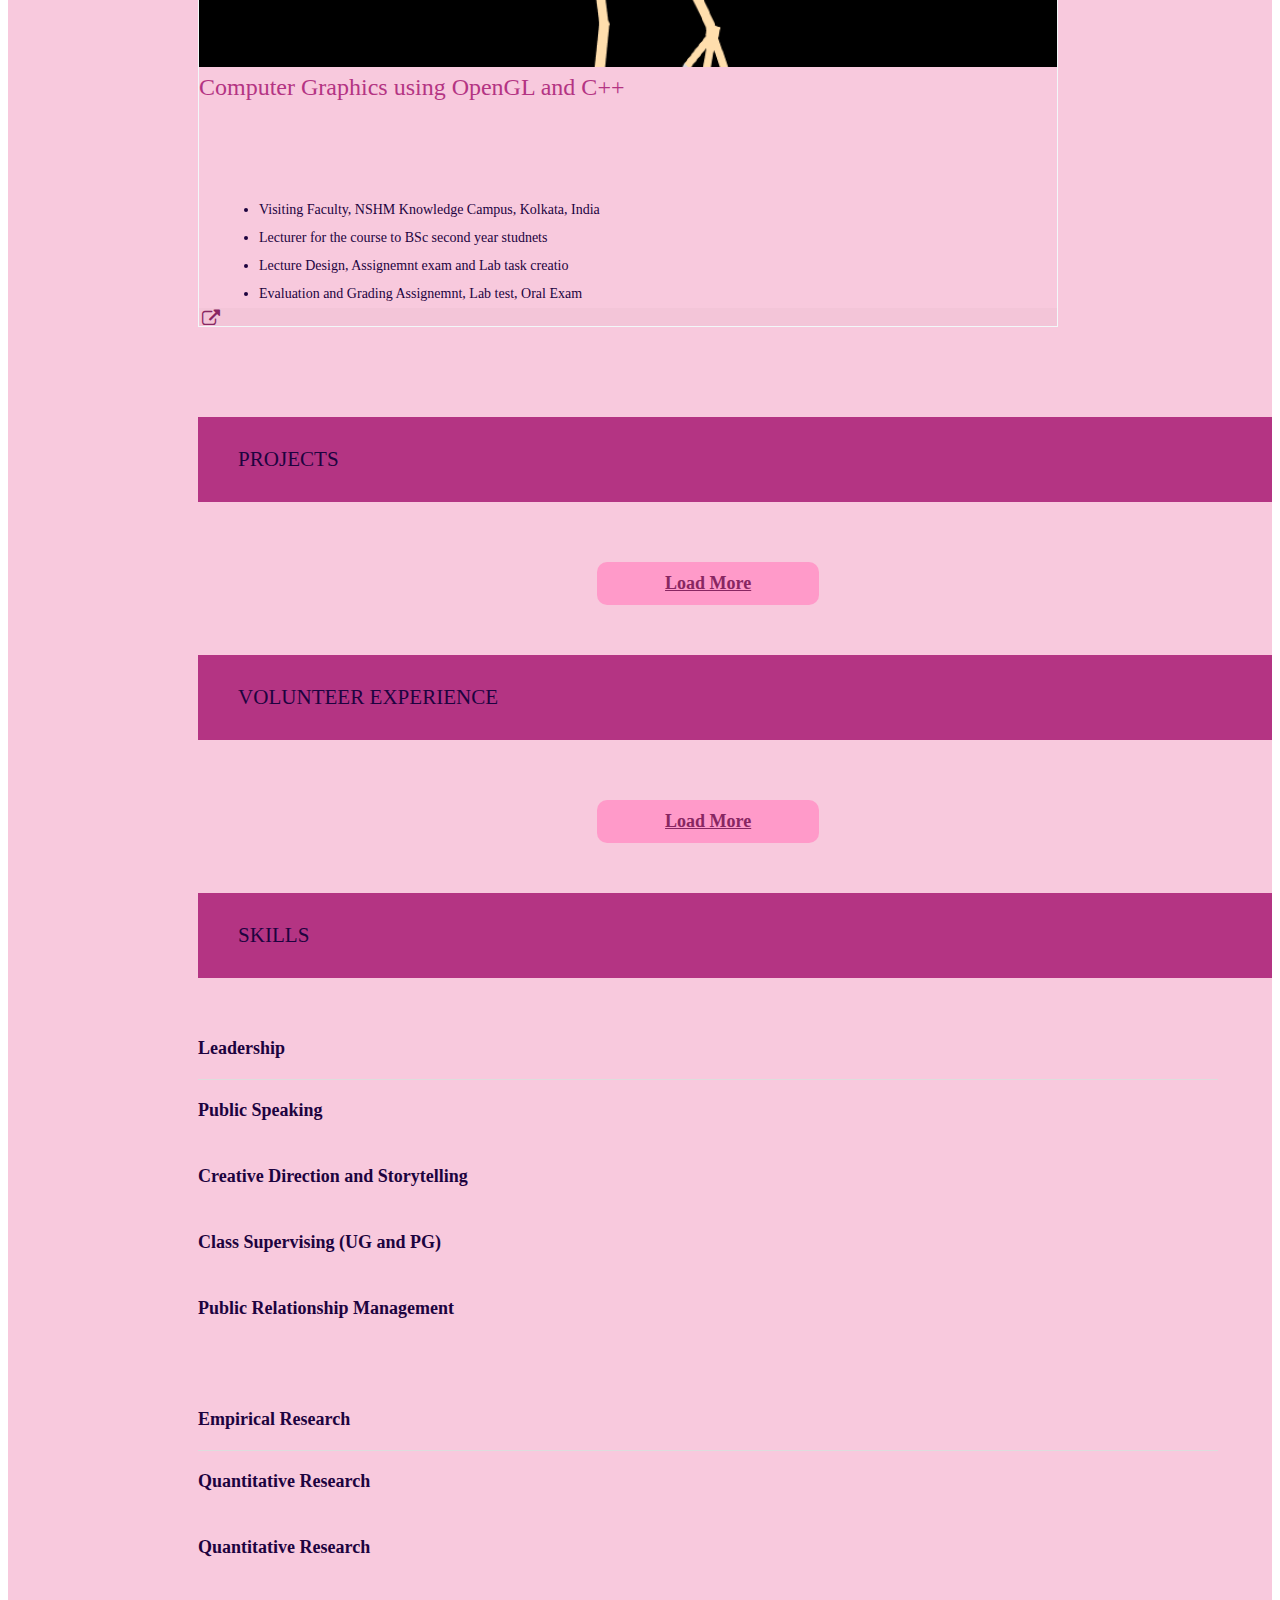
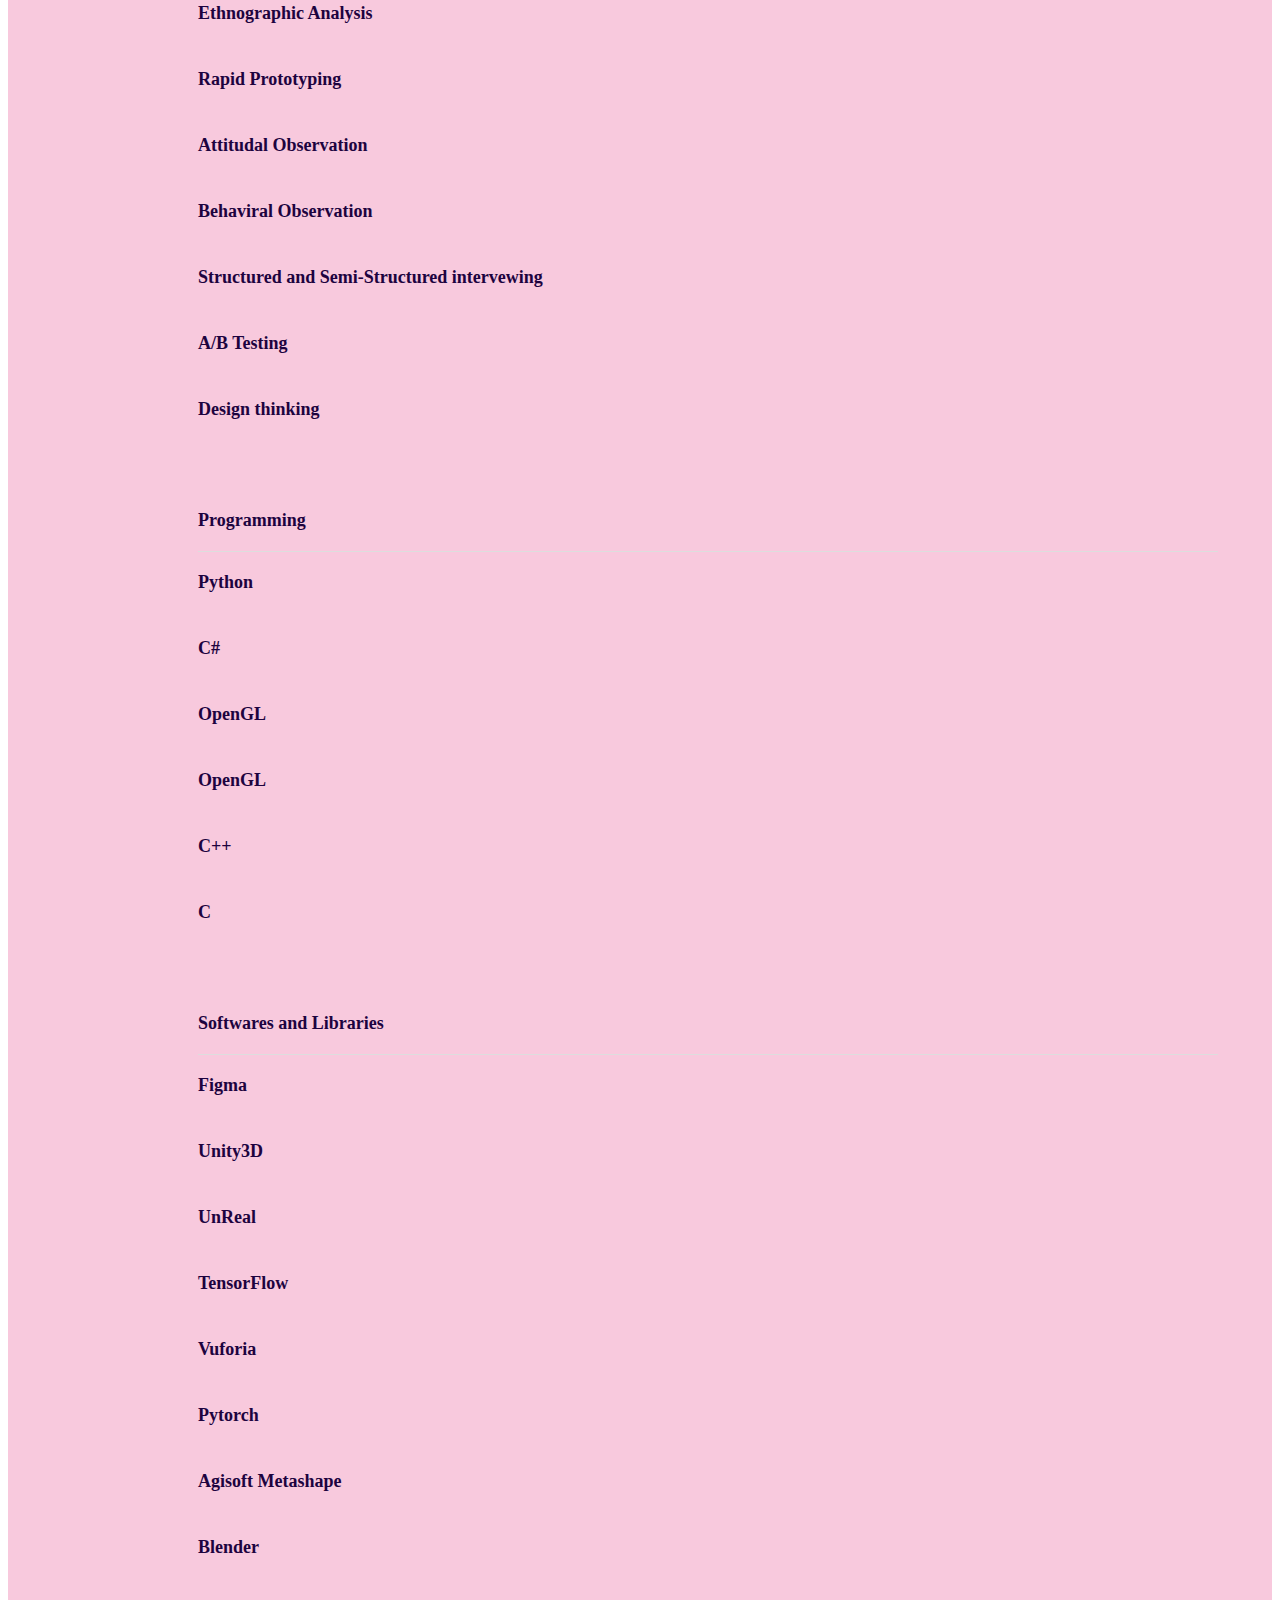
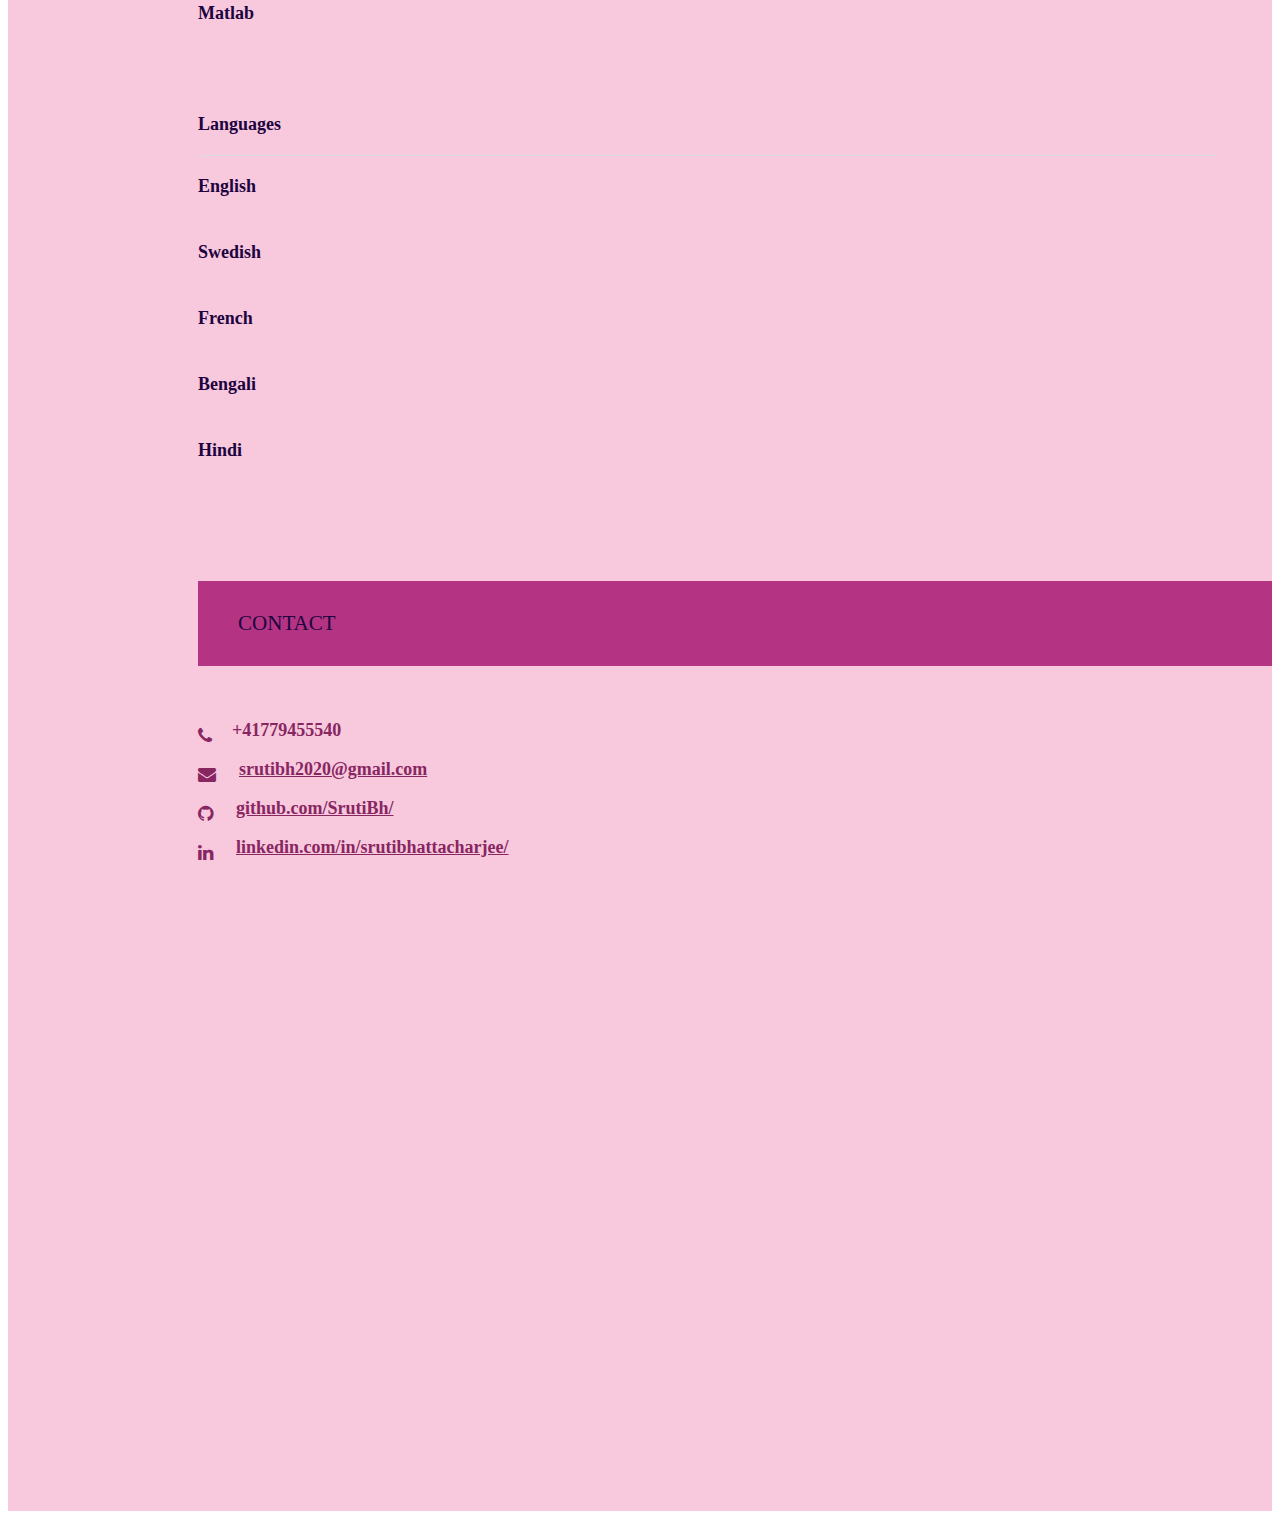
==== commit e93e525f: "new" ====
--- a/index.html
+++ b/index.html
@@ -391,8 +391,7 @@
                   
                 </p> 
                 <p>
-                  I am currently looking for internship opportunities,
-                  6 months or longer and I am ready to join full time positions.
+                  I am currently looking for full time positions. Date can be discussed. 
                 </p>
         
               </div>
@@ -484,7 +483,7 @@
               <small></small>
             </div>
             <div class="timeline-content">
-              <p>MSc in Interac Media Techn at EECS Department</p>
+              <p>MSc in Interactive Media Technology at EECS Department</p>
               <div class="thumbs">
                 <div class="thumbs">
                   <img class="img-fluid rounded" src="./assets/image/kth.png" alt="Maxwell Admin">
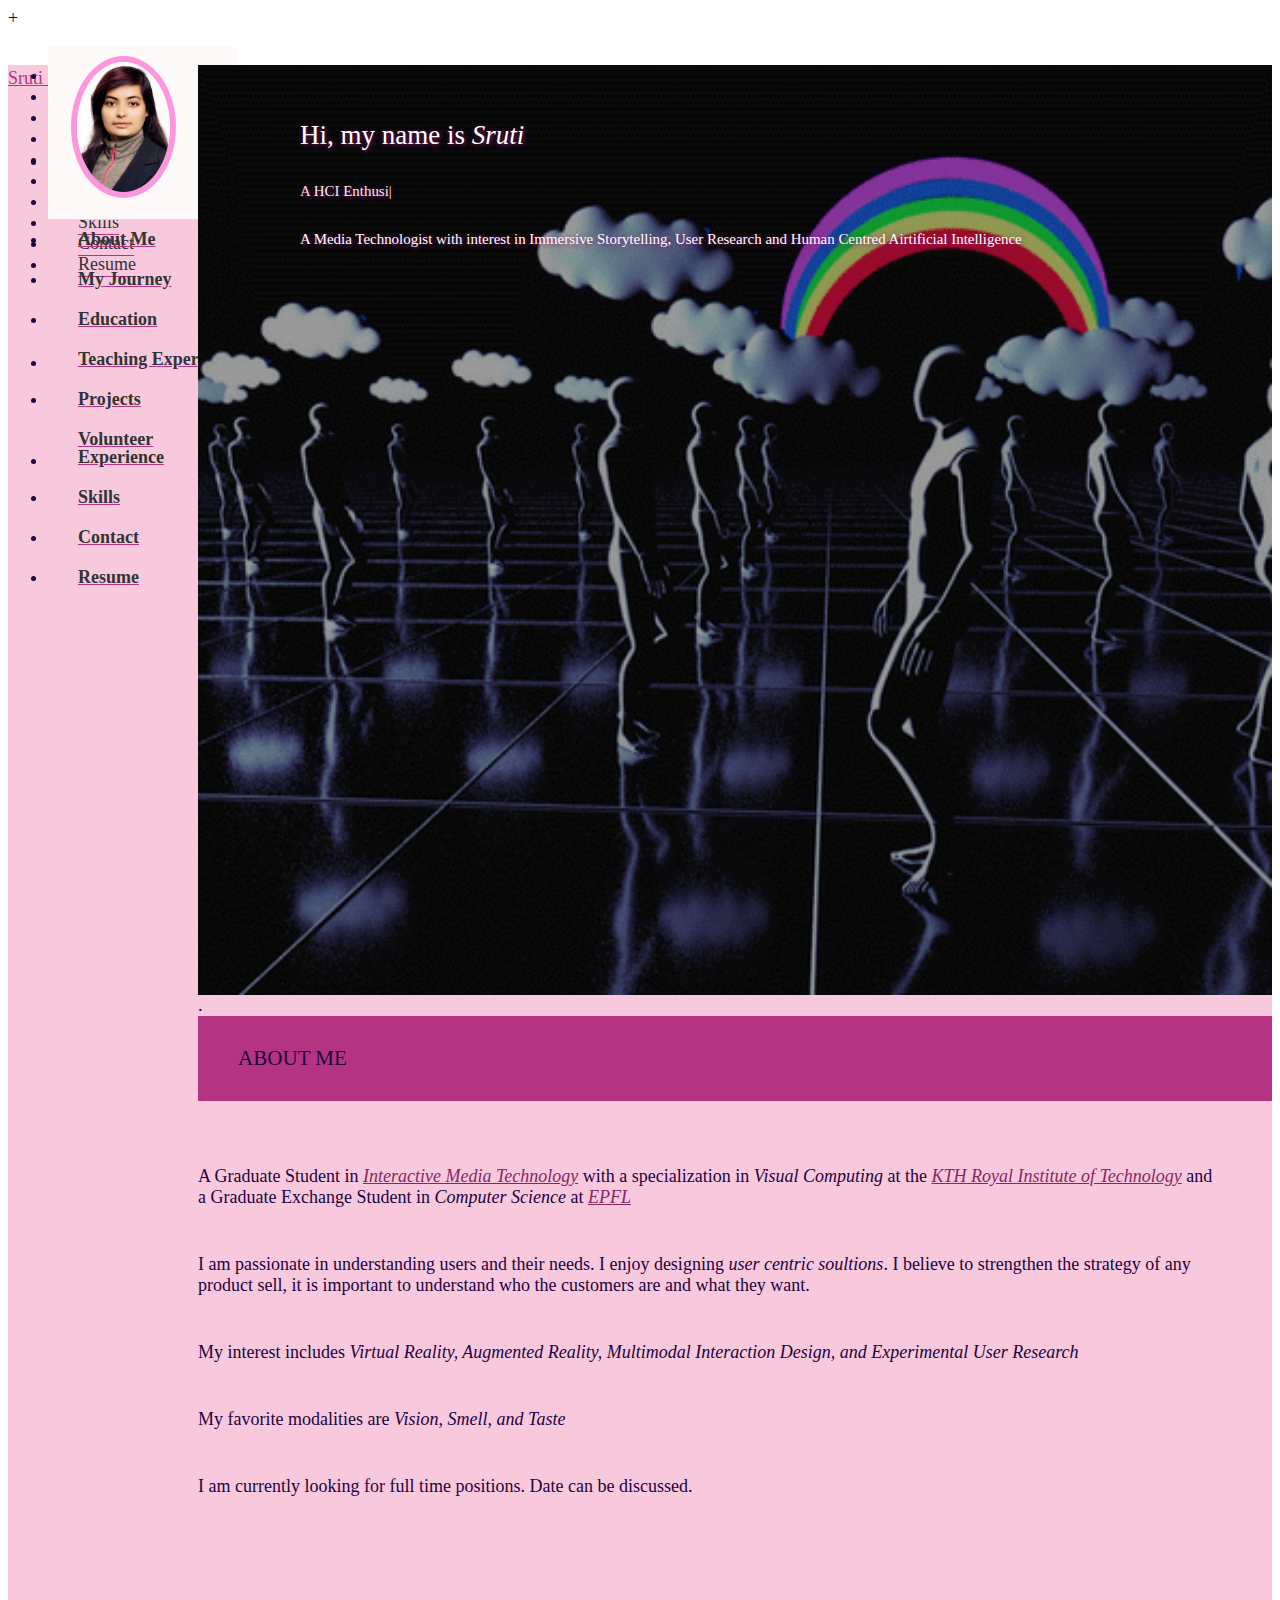
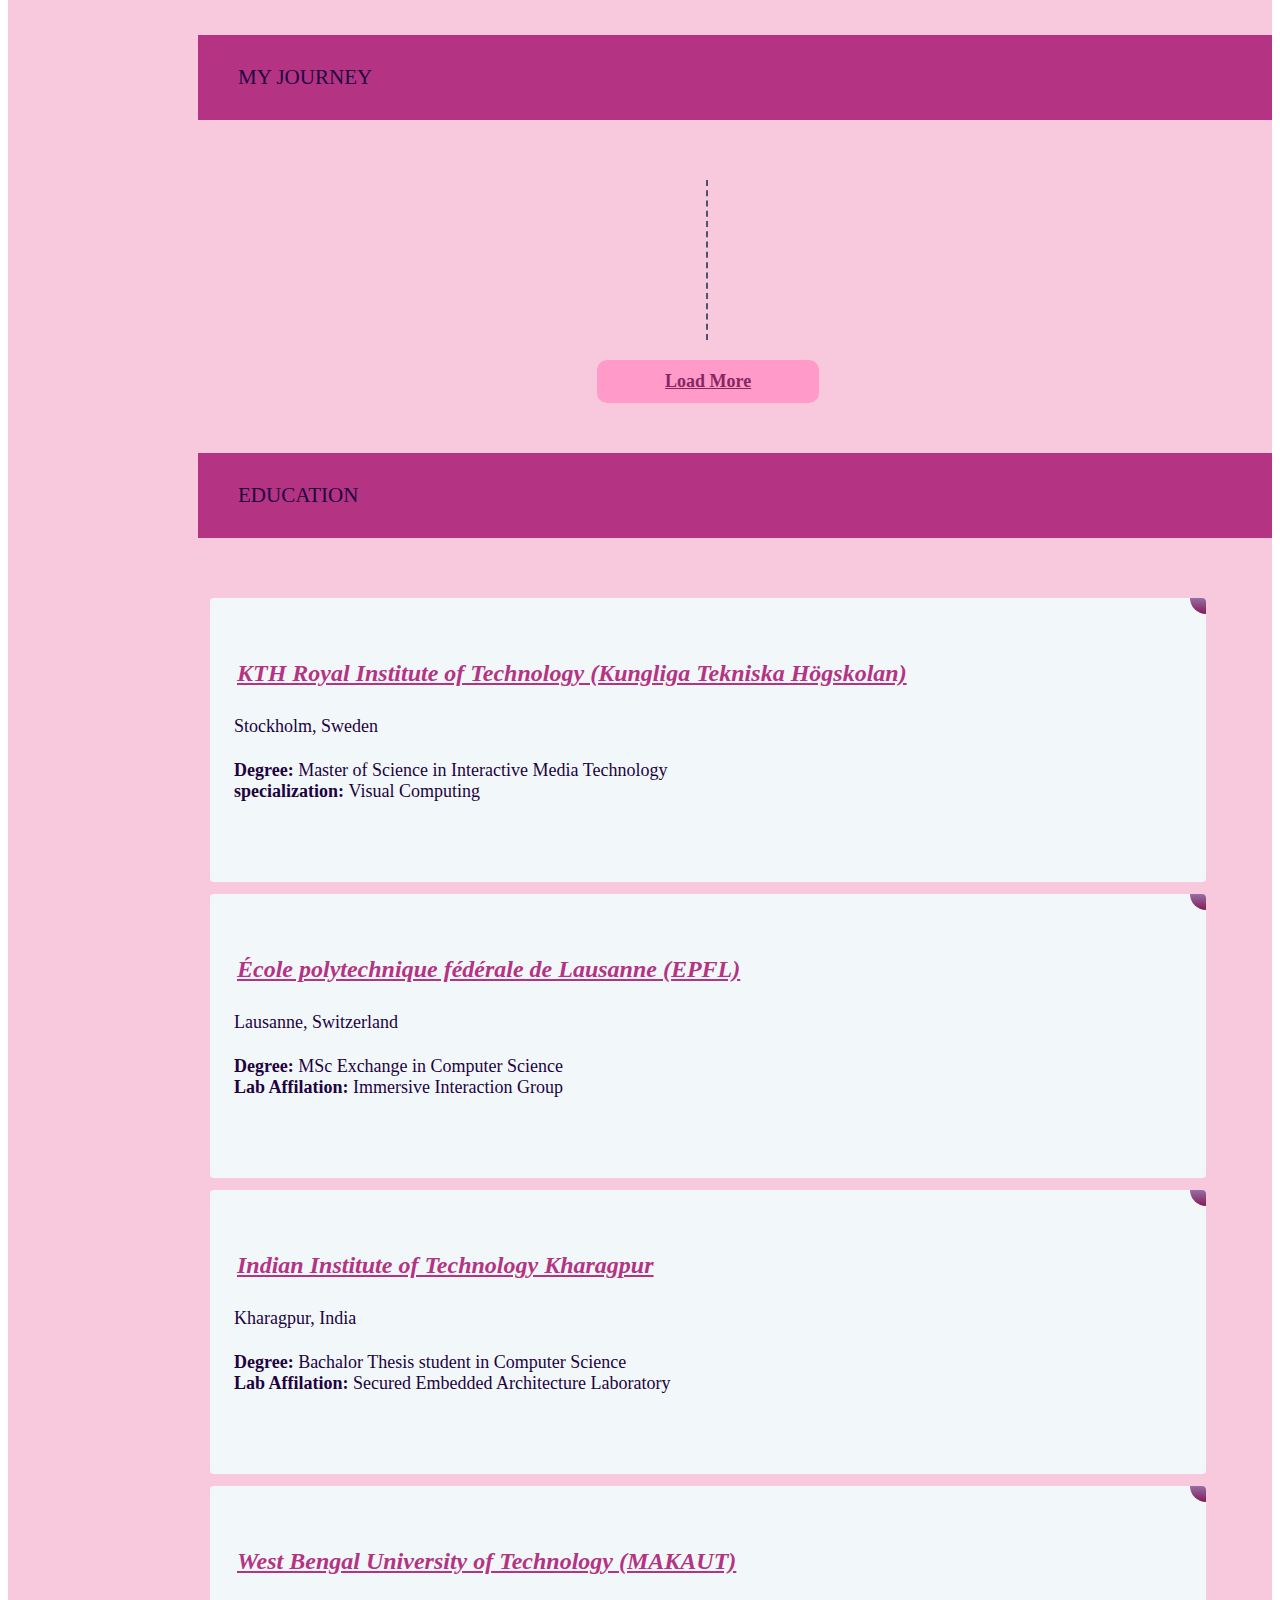
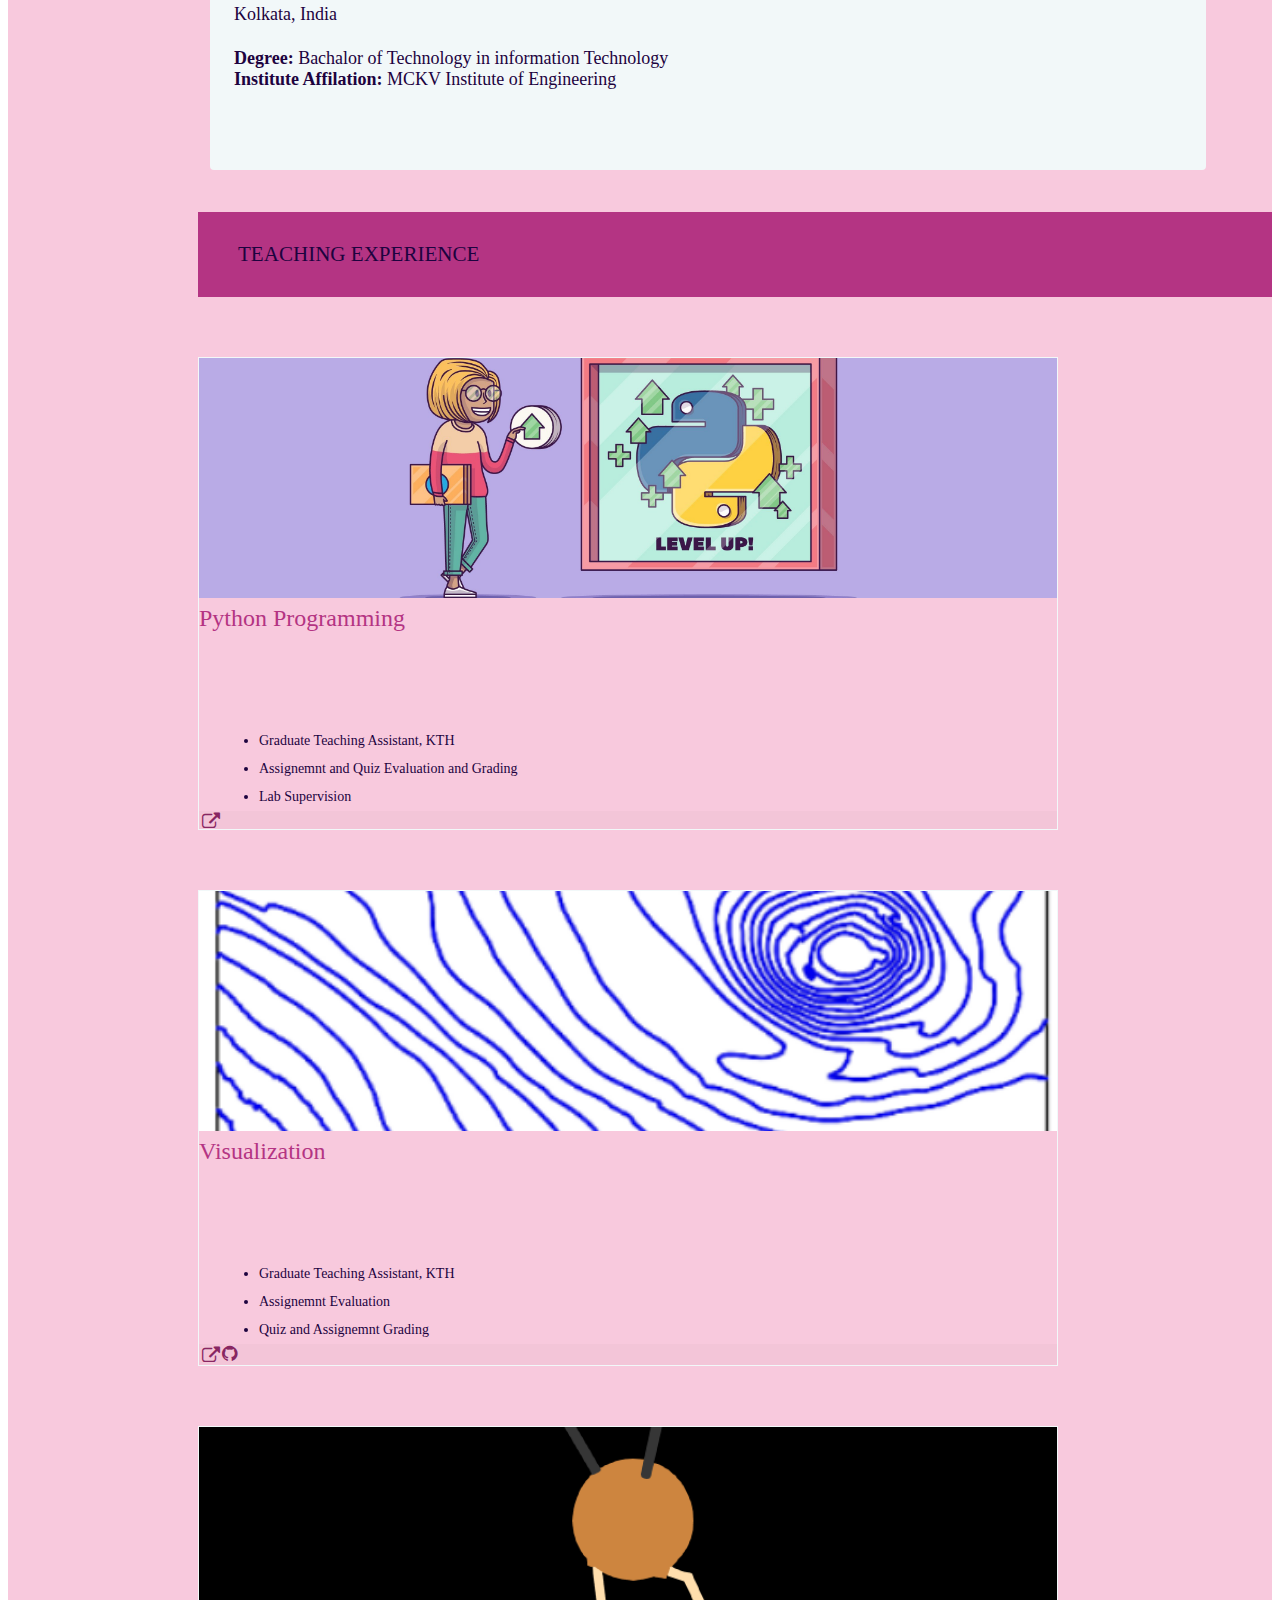
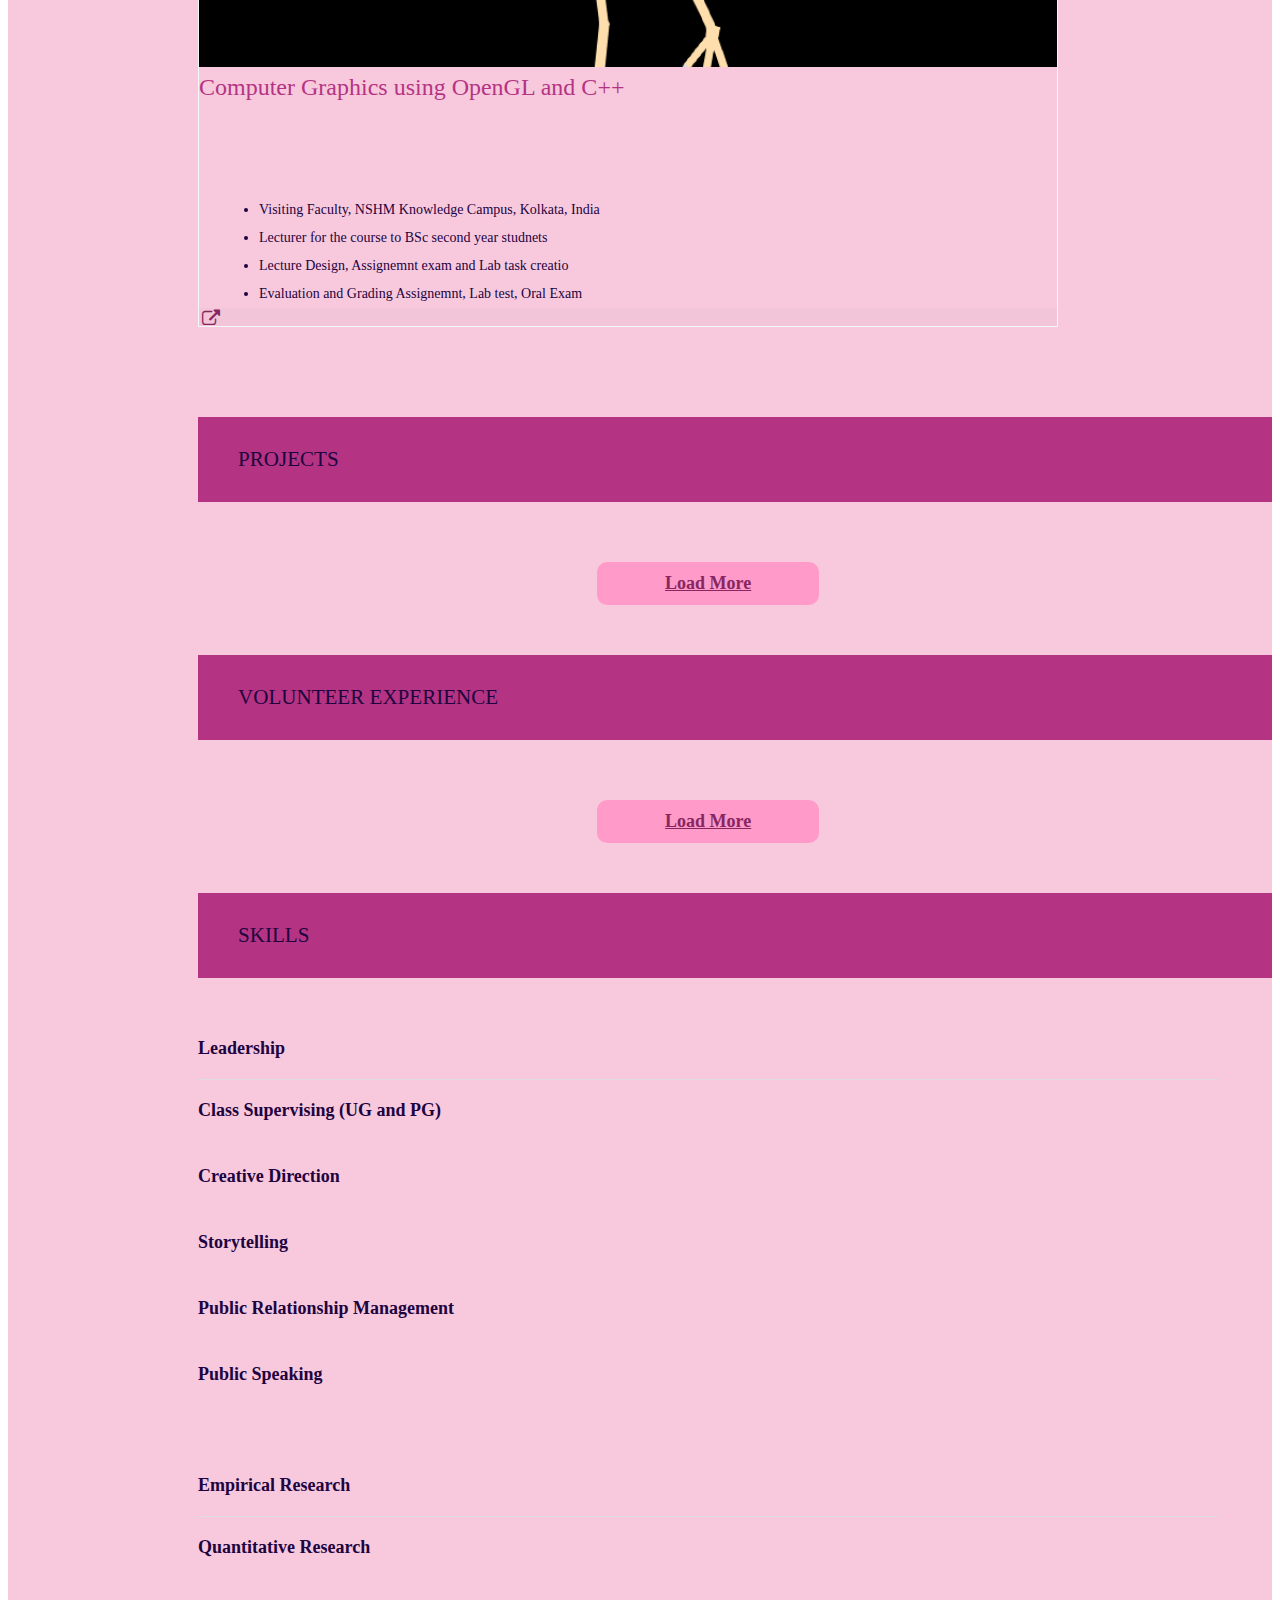
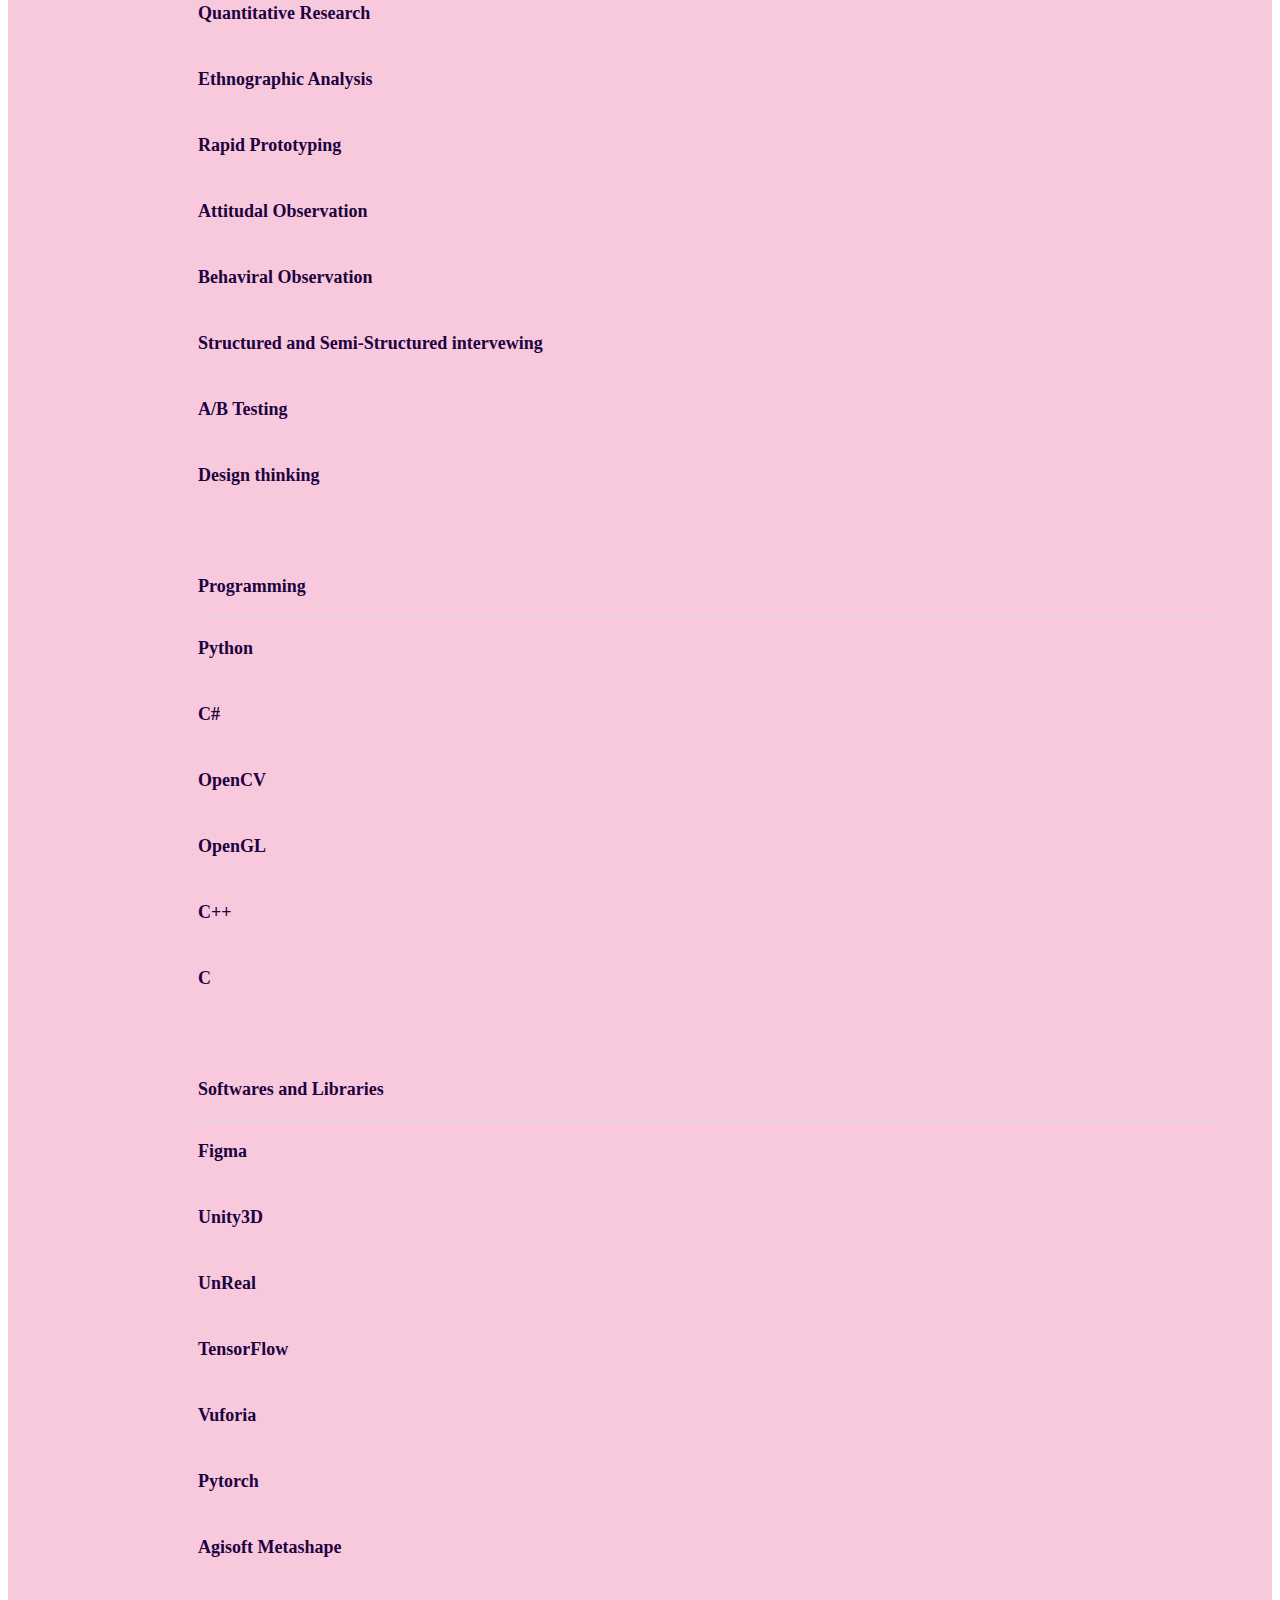
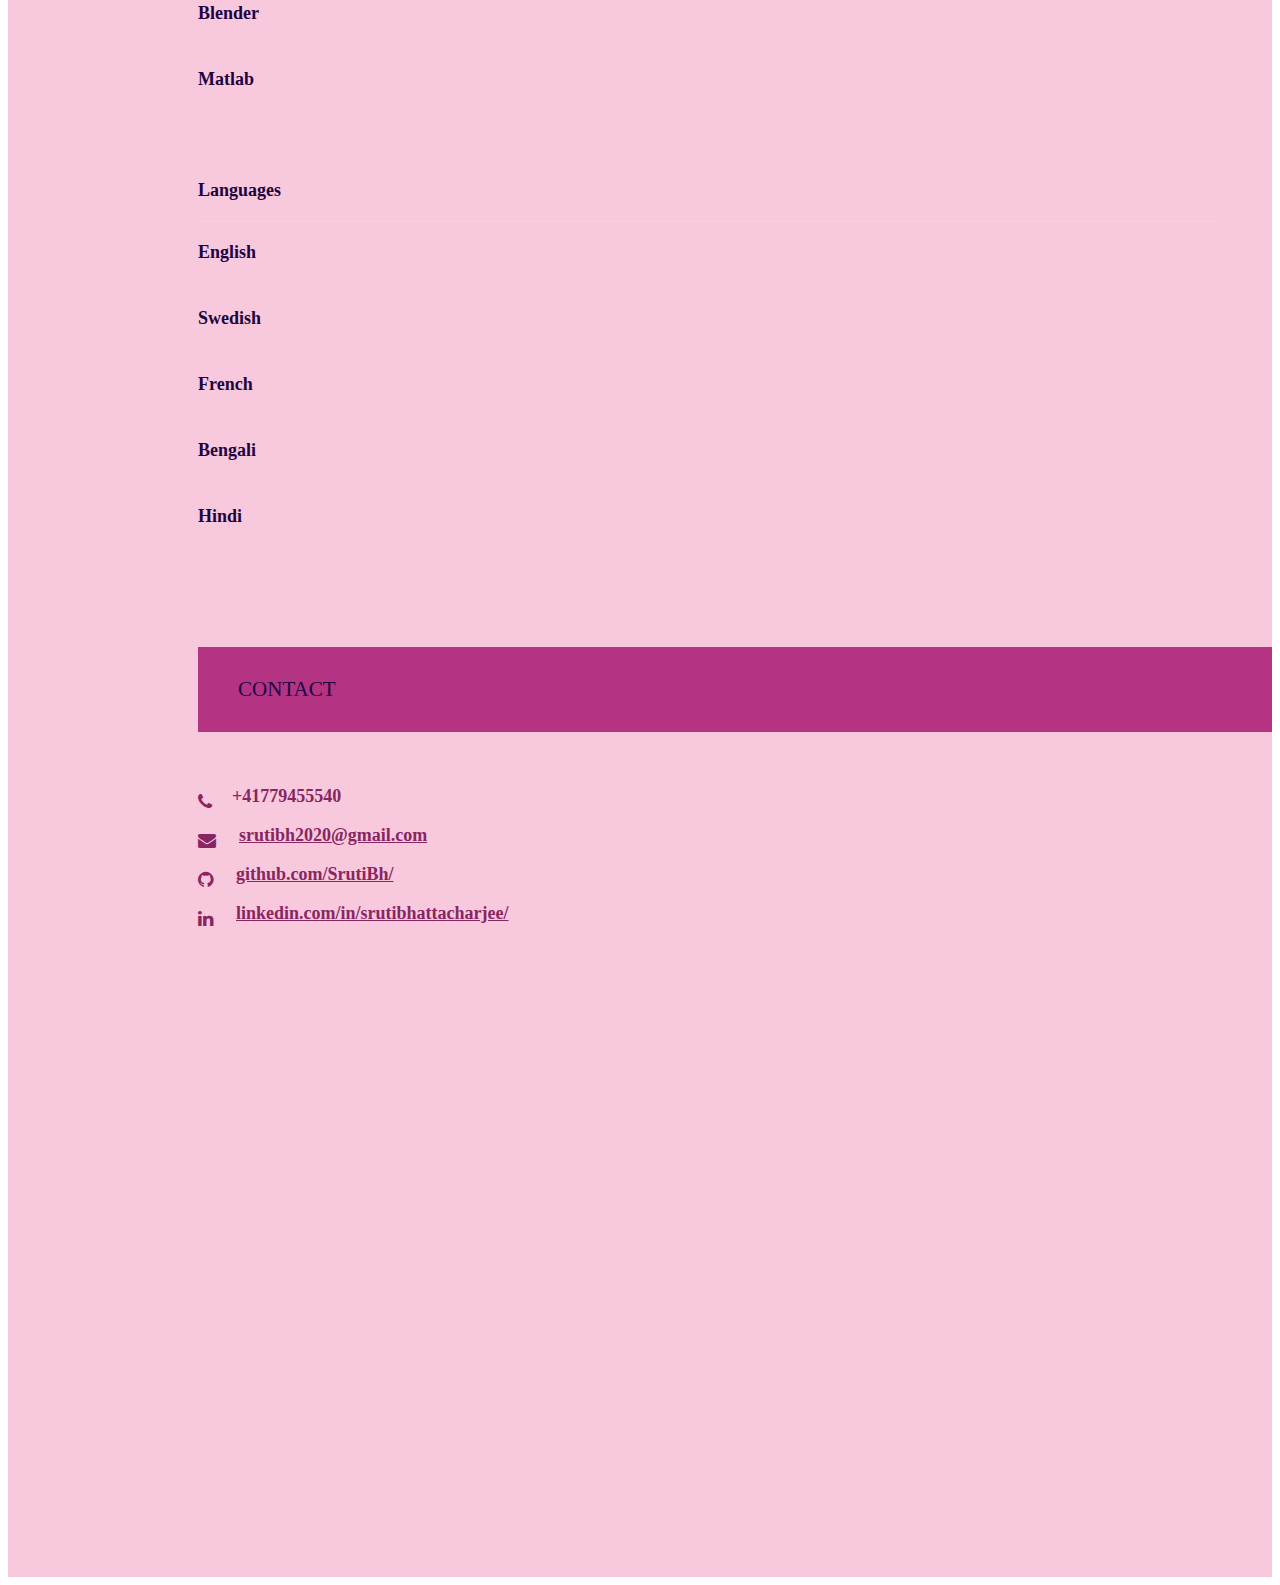
==== commit e2928811: "n" ====
--- a/index.html
+++ b/index.html
@@ -635,7 +635,7 @@
              2015 <small></small>
             </div>
             <div class="timeline-content">
-              <p class="no-margin">Wintern Intern</p>
+              <p class="no-margin">Winter Intern</p>
               <div class="thumbs">
                 <img class="img-fluid rounded" src="./assets/image/iitk.jpg" alt="">
               </div>
@@ -665,7 +665,7 @@
         </div>
 
         <div id="loadMoreJourney" style="text-align: center;">
-          <a href="#" >Load More</a>
+          <a href="#" ><b>Load More</b></a>
         </div>
 
       </div>
@@ -2057,16 +2057,19 @@
     <h4 class="brown-text light">Leadership</h4>
     <div class="row text-center skills-wrapper">
       <div class="col s4 m2">
+        Class Supervising (UG and PG)
+     </div>
+      <div class="col s4 m2">
+        Creative Direction
+      </div>
+      <div class="col s4 m2">
+        Storytelling
+      </div>
+      <div class="col s4 m2">
+        Public Relationship Management
+      </div>
+      <div class="col s4 m2">
         Public Speaking
-      </div>
-      <div class="col s4 m2">
-        Creative Direction and Storytelling
-      </div>
-      <div class="col s4 m2">
-         Class Supervising (UG and PG)
-      </div>
-      <div class="col s4 m2">
-        Public Relationship Management
       </div>
     </div>
   </div>
@@ -2119,7 +2122,7 @@
         C#
       </div>
       <div class="col s4 m2">
-        OpenGL
+        OpenCV
       </div>
       <div class="col s4 m2">
         OpenGL
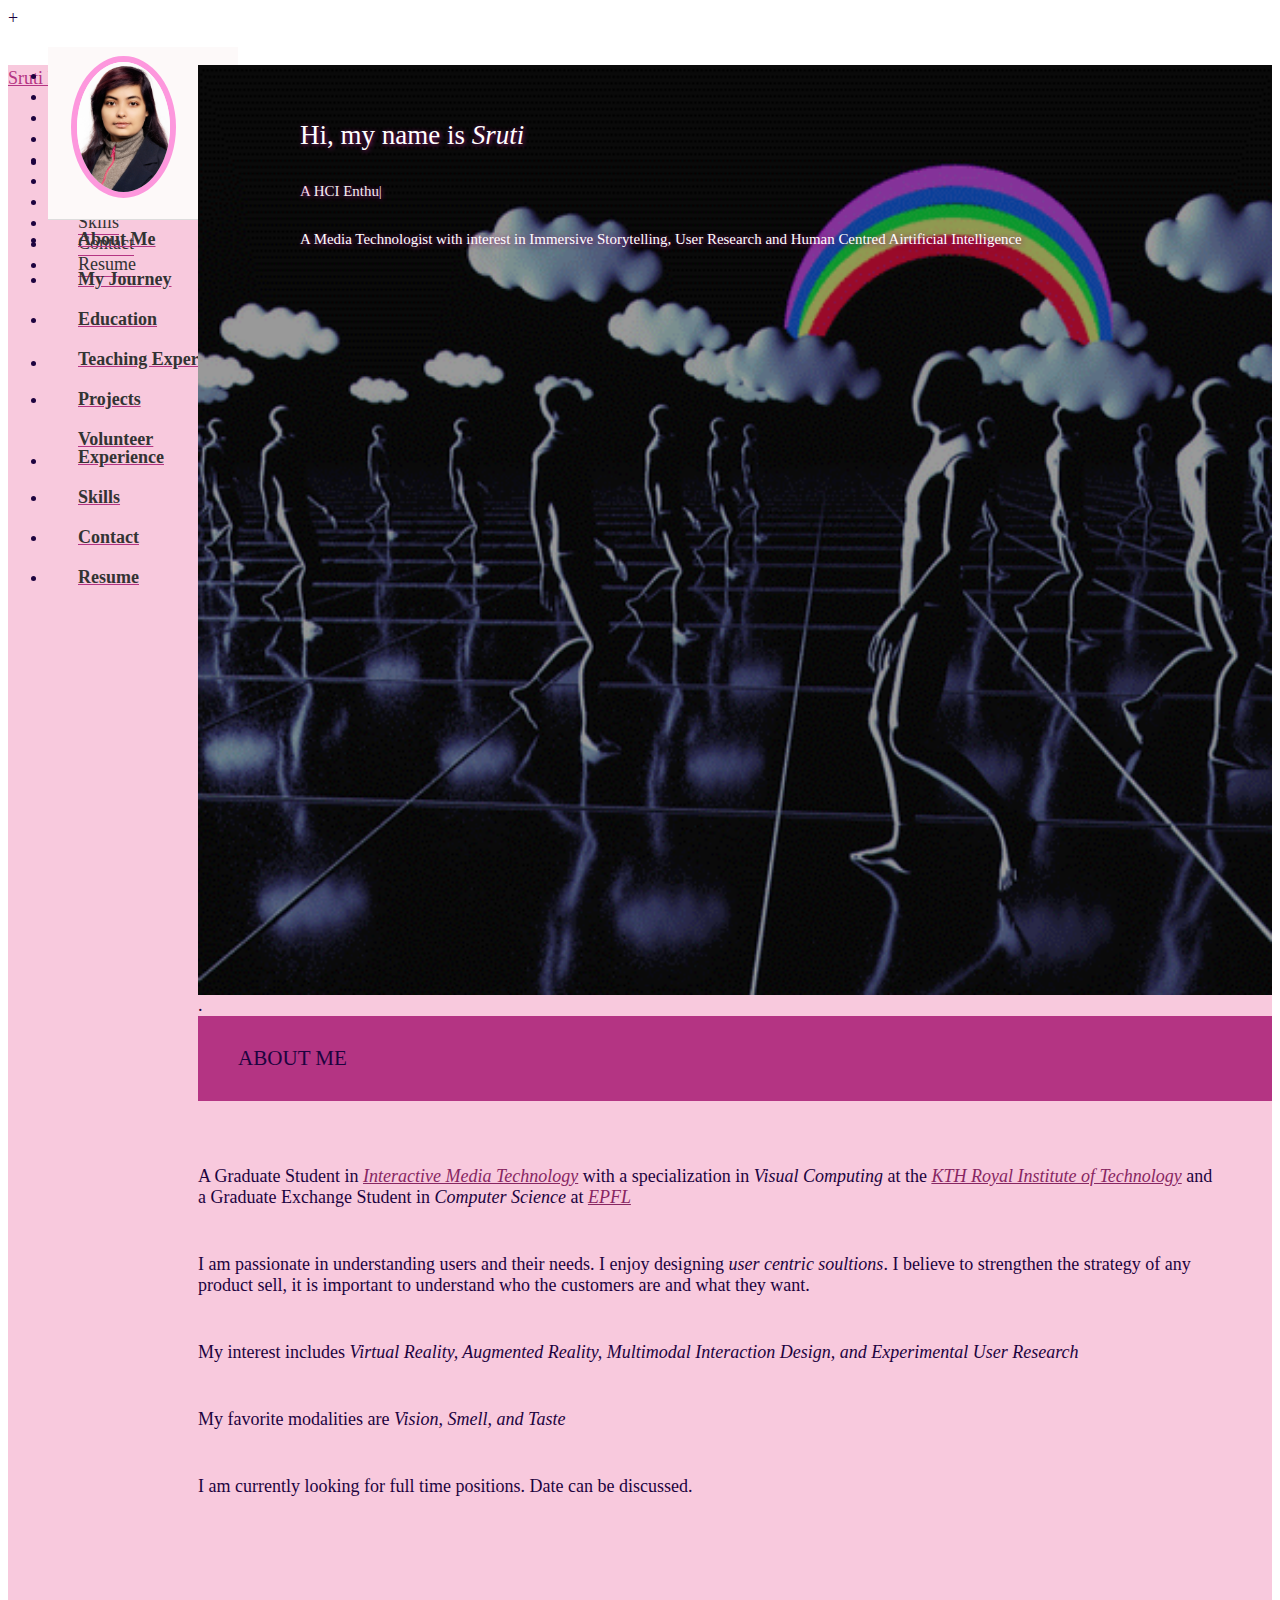
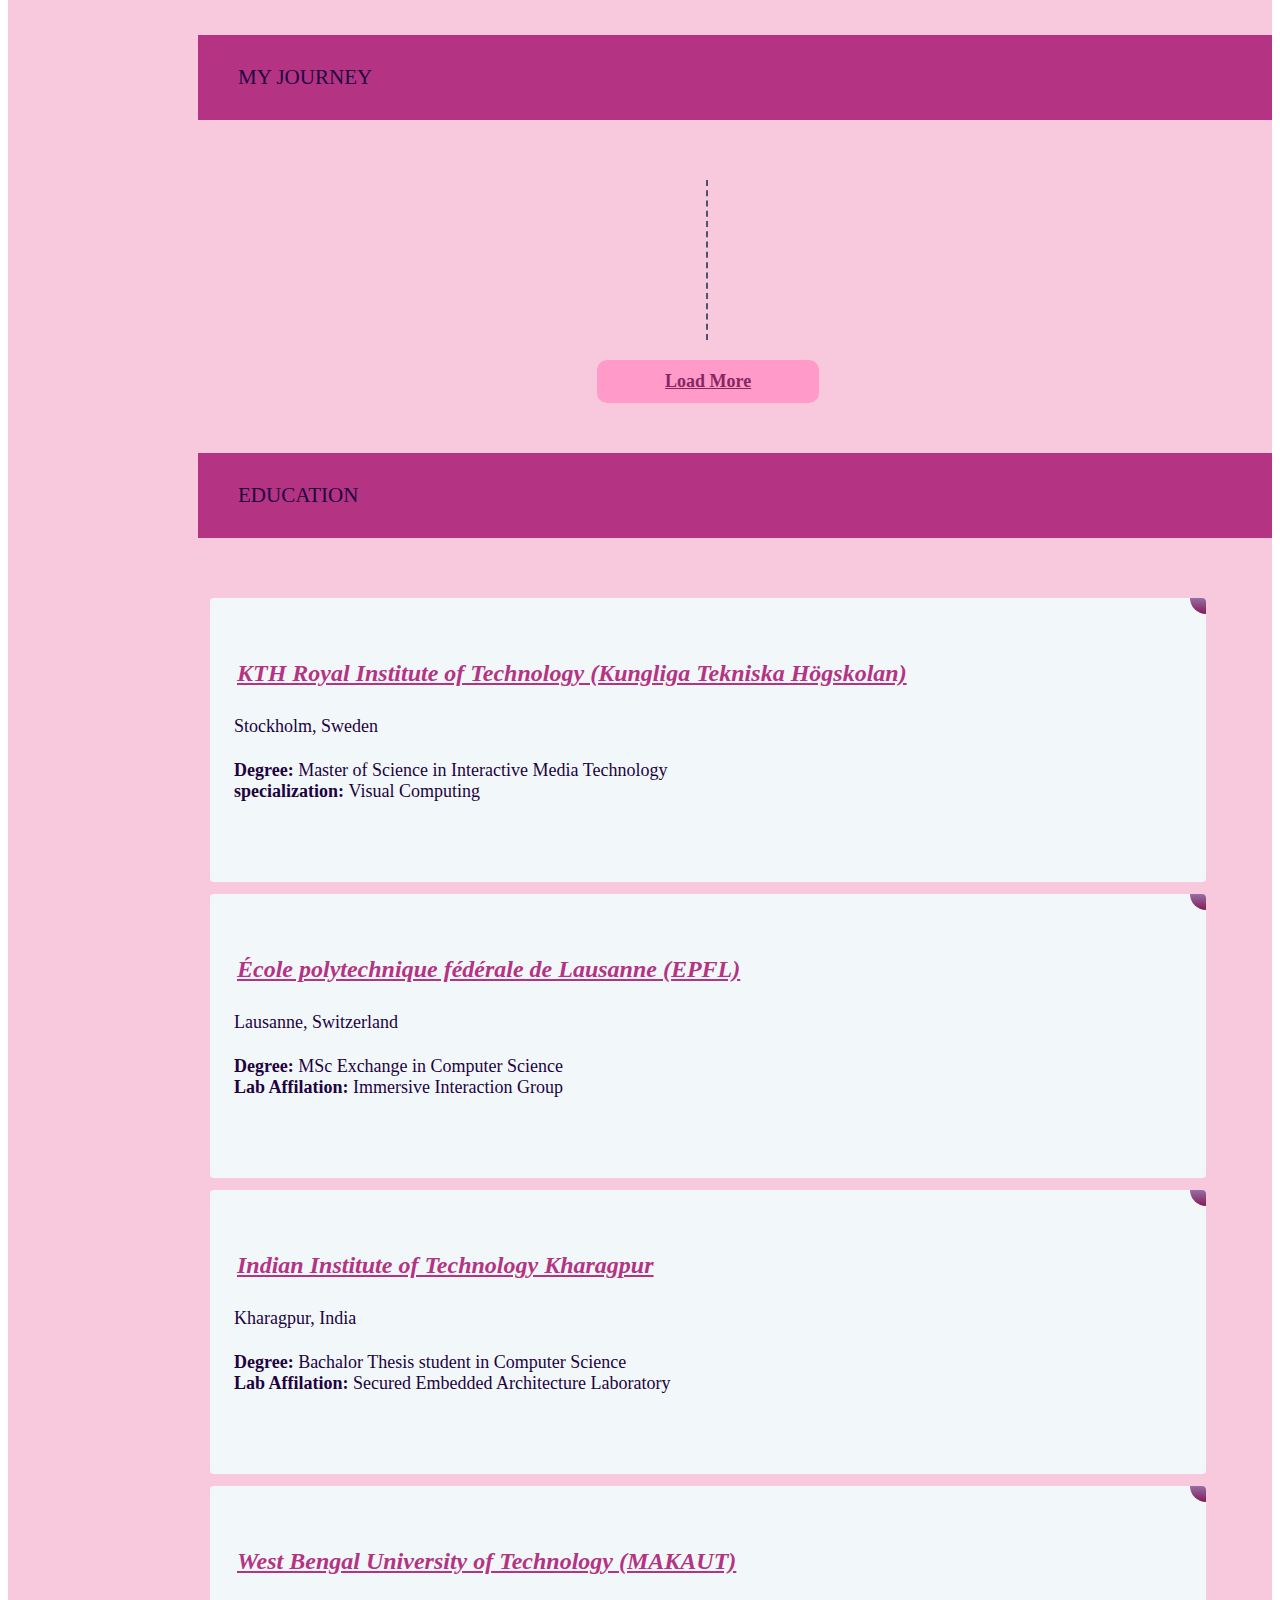
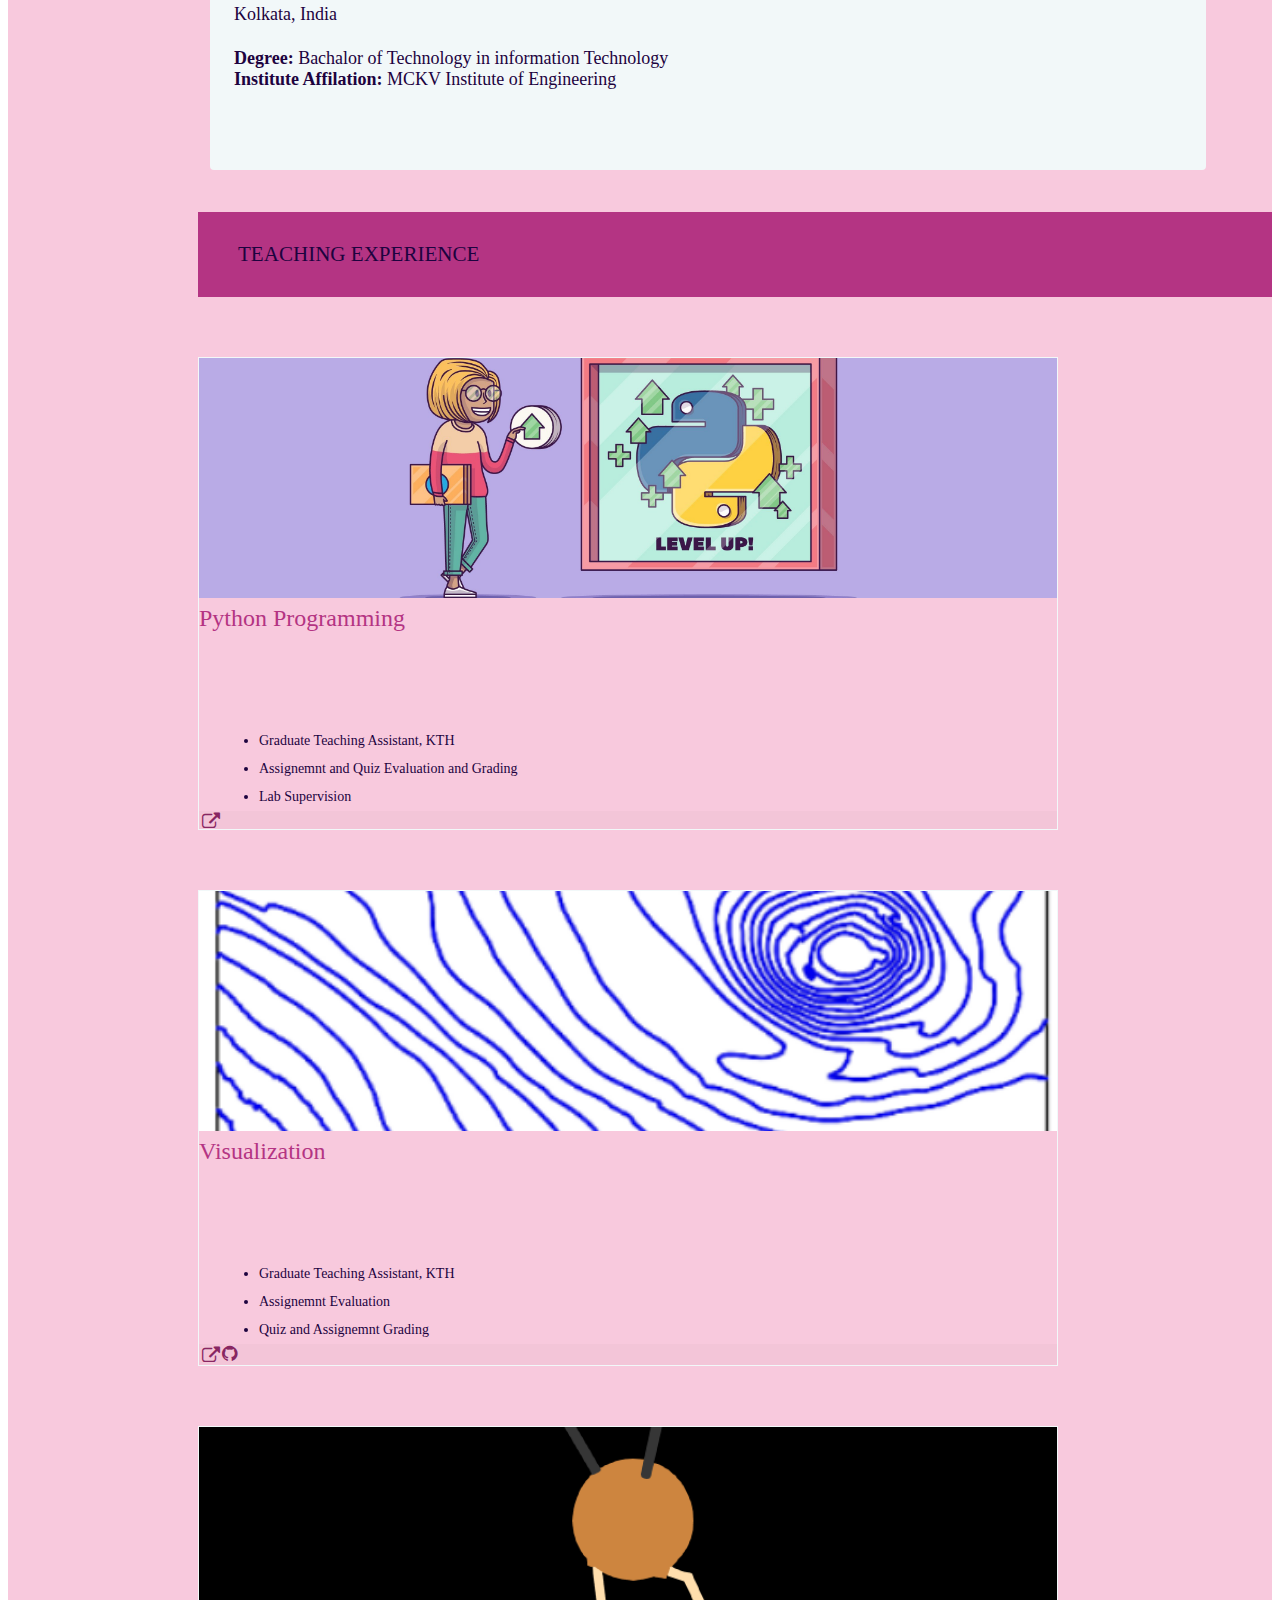
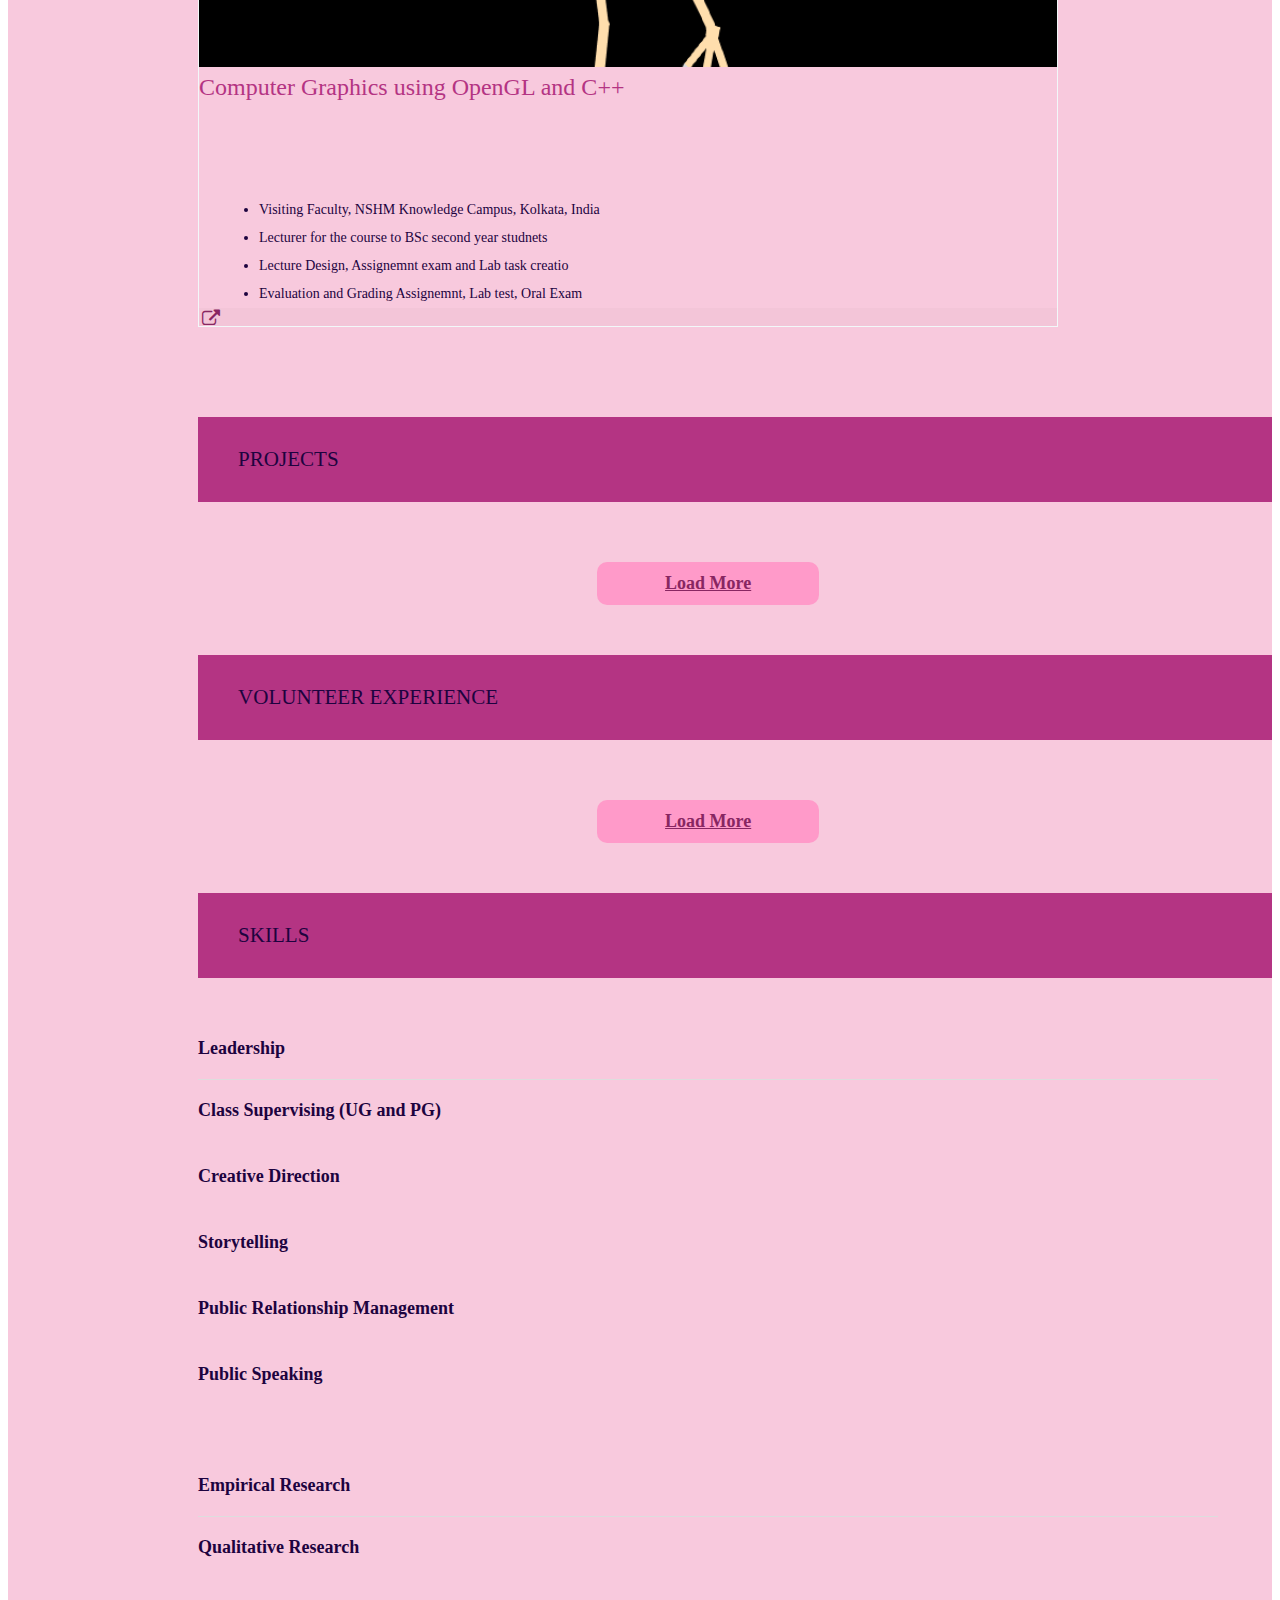
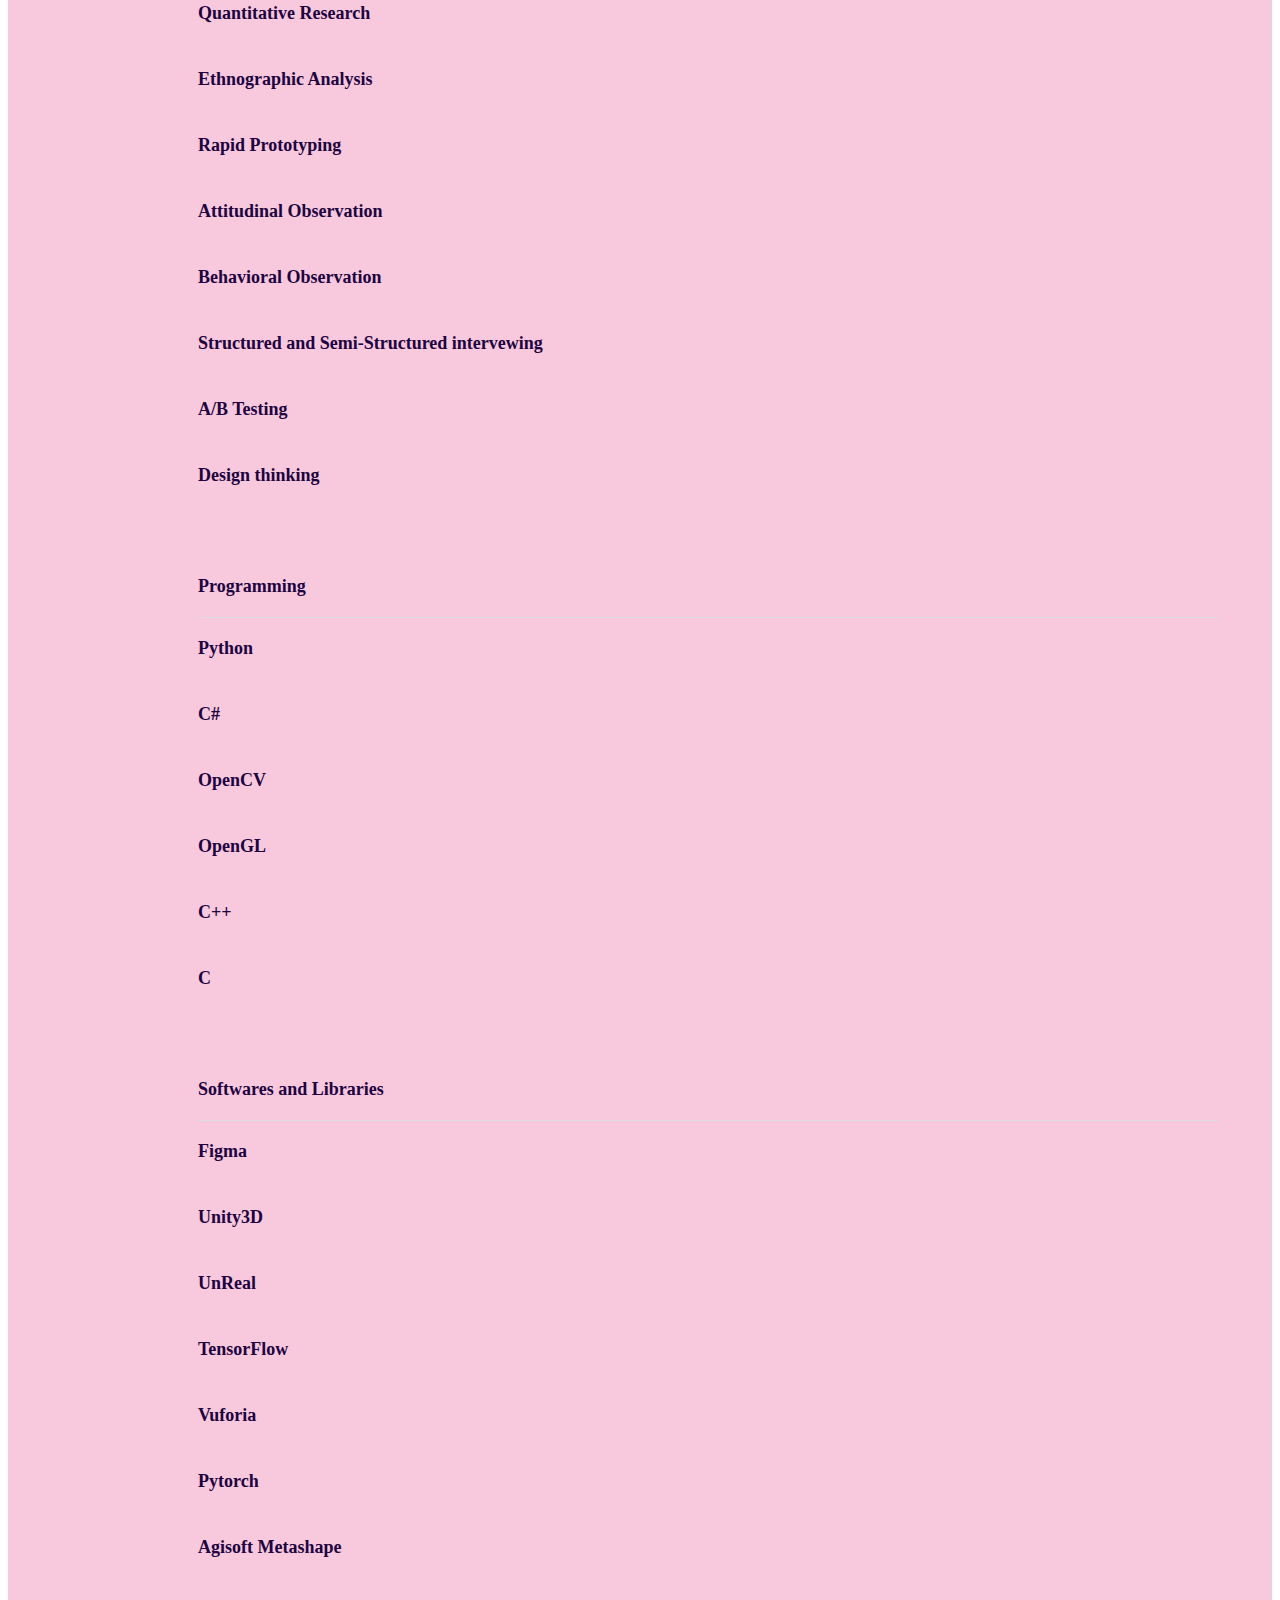
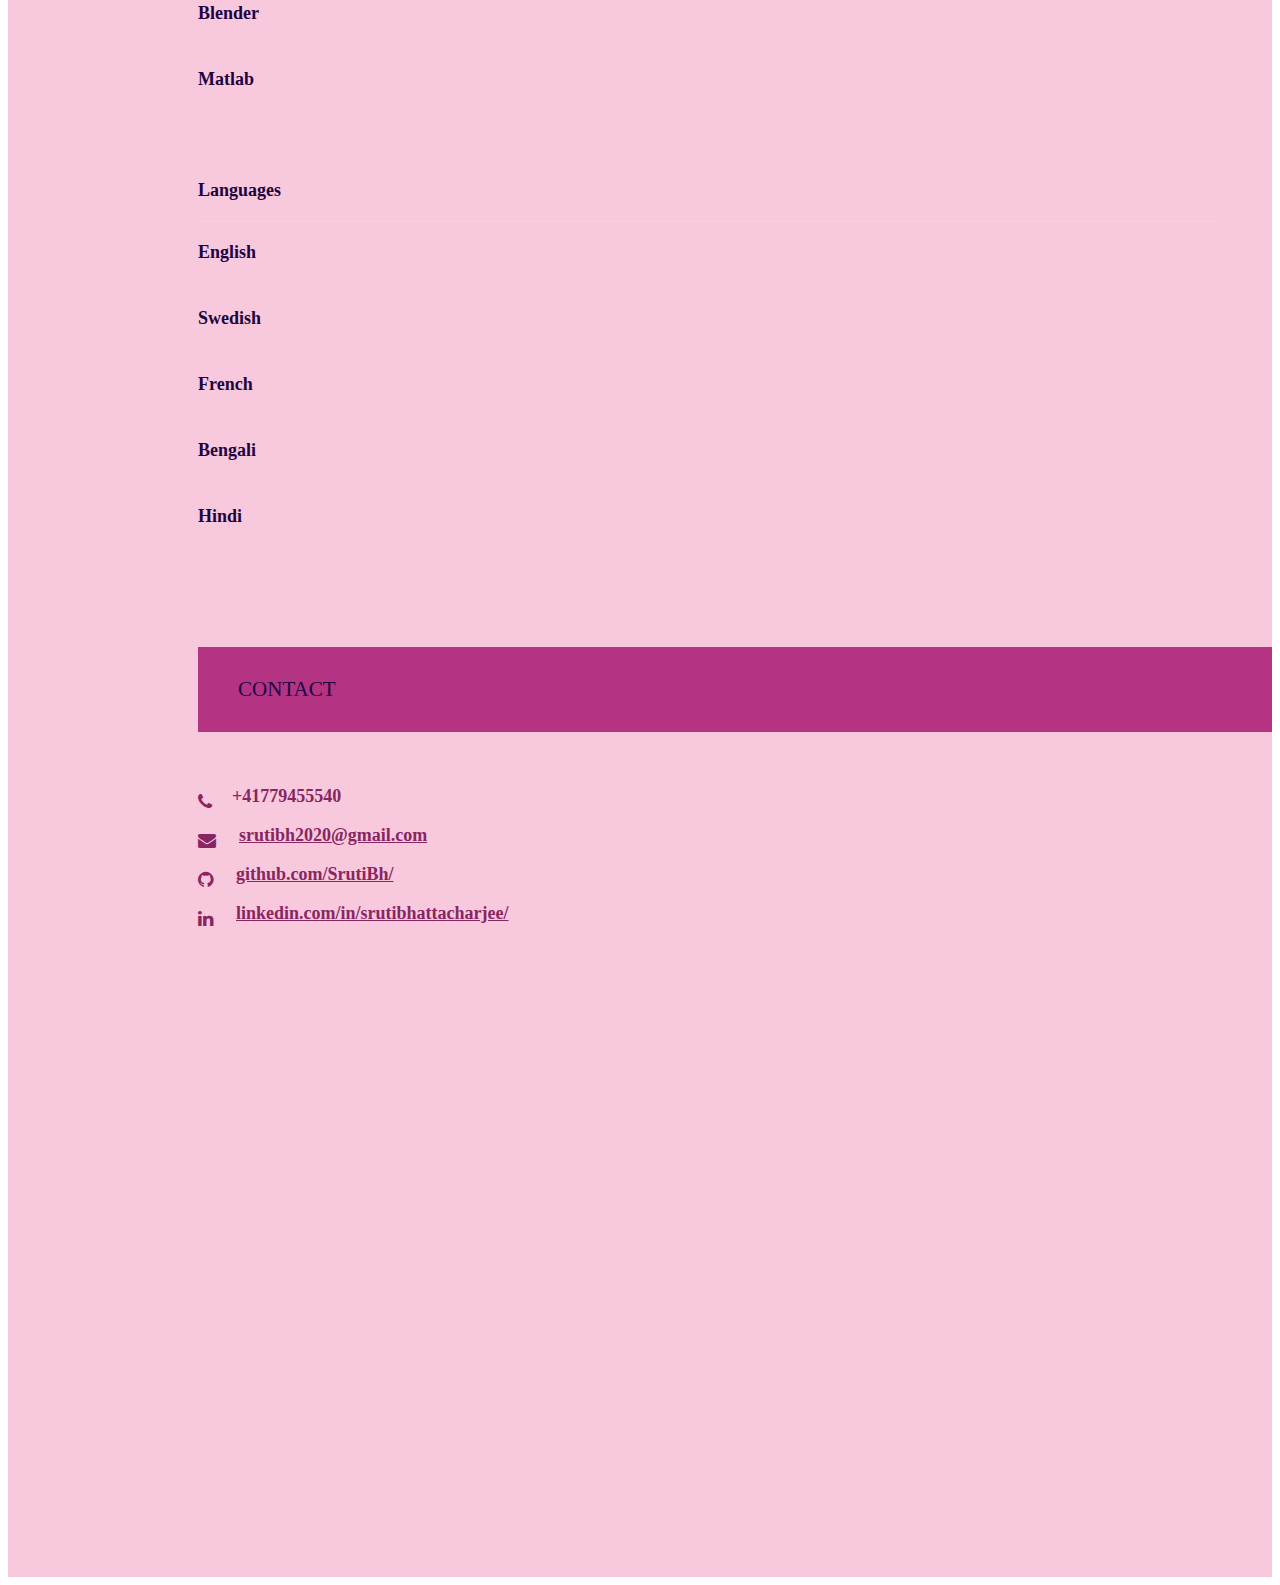
==== commit 21cb27ea: "new" ====
--- a/index.html
+++ b/index.html
@@ -2080,22 +2080,22 @@
     <h4 class="brown-text light">Empirical Research</h4>
     <div class="row text-center skills-wrapper">
       <div class="col s4 m2">
+        Qualitative Research
+      </div>
+      <div class="col s4 m2">
         Quantitative Research
       </div>
       <div class="col s4 m2">
-        Quantitative Research
-      </div>
-      <div class="col s4 m2">
         Ethnographic Analysis
       </div>
       <div class="col s4 m2">
         Rapid Prototyping
       </div>
       <div class="col s4 m2">
-        Attitudal Observation
-      </div>
-      <div class="col s4 m2">
-        Behaviral Observation
+        Attitudinal Observation
+      </div>
+      <div class="col s4 m2">
+        Behavioral Observation
       </div>
       <div class="col s4 m2">
         Structured and Semi-Structured intervewing
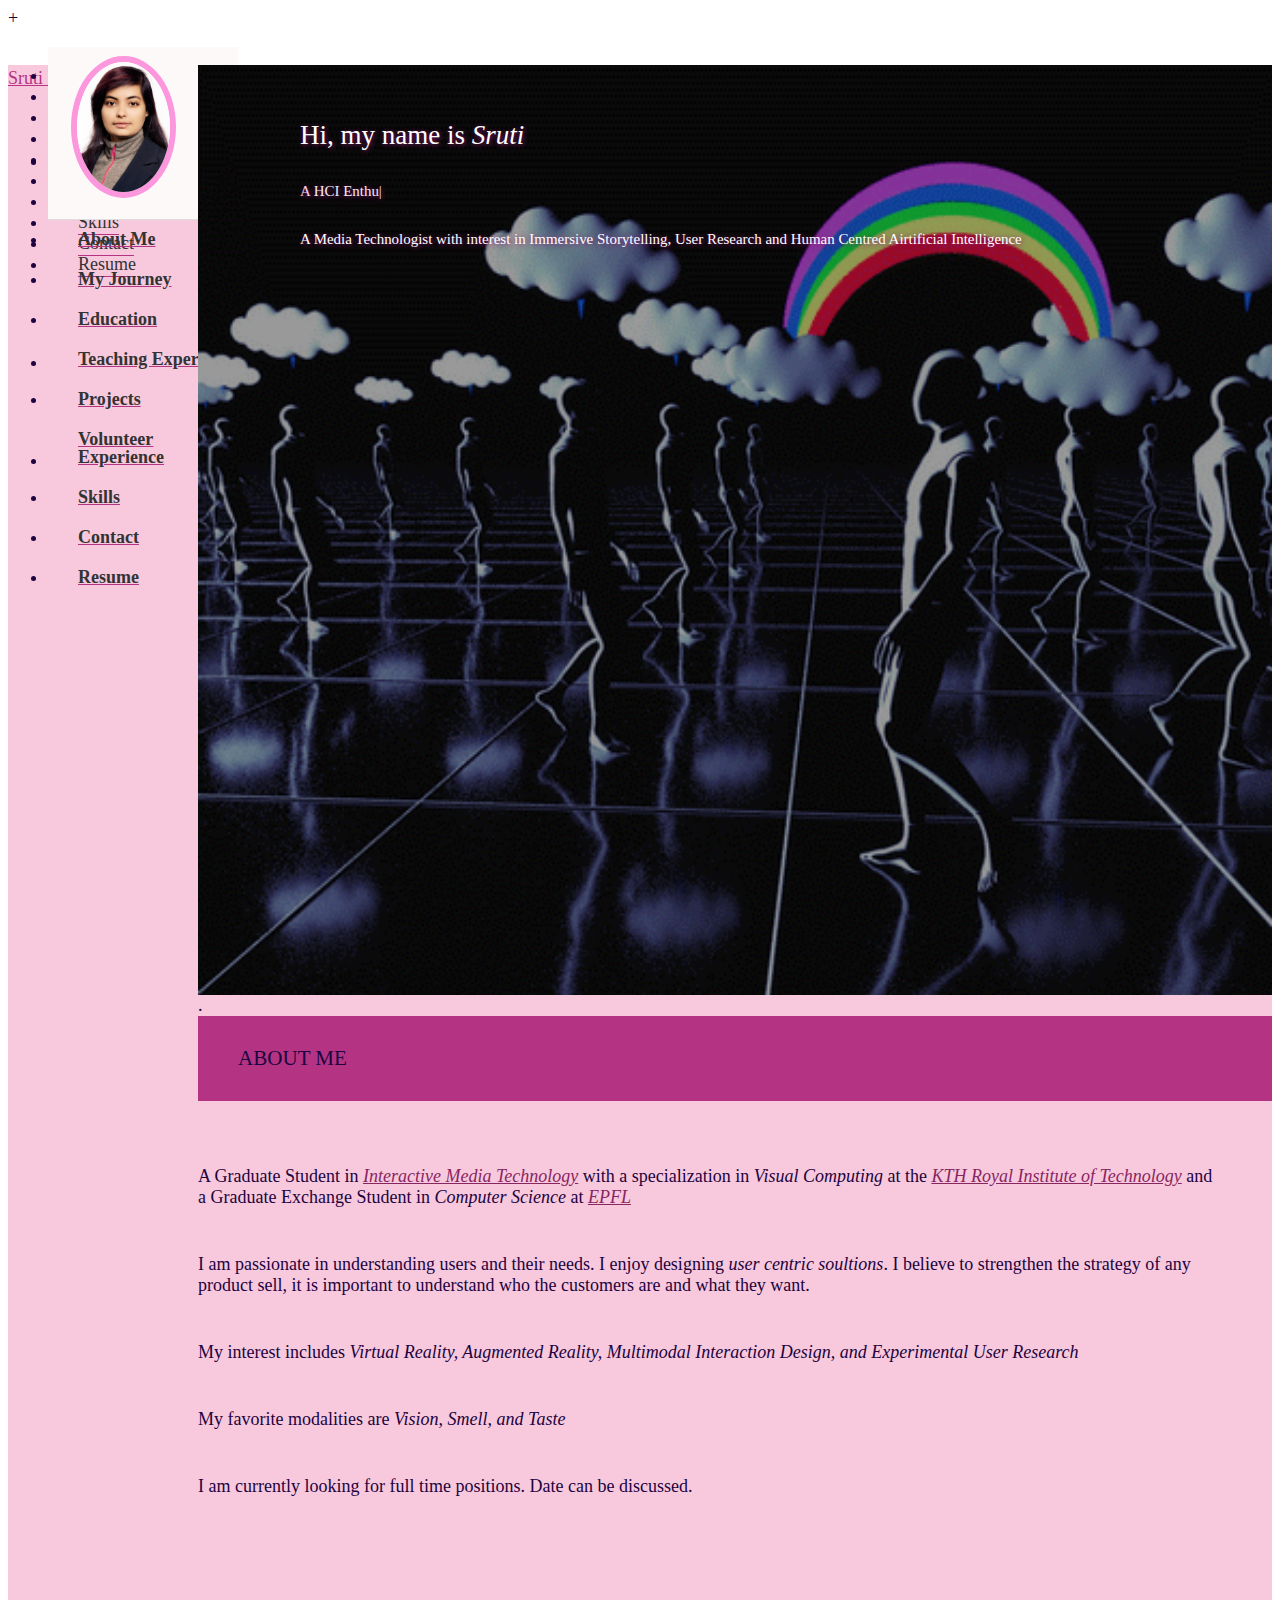
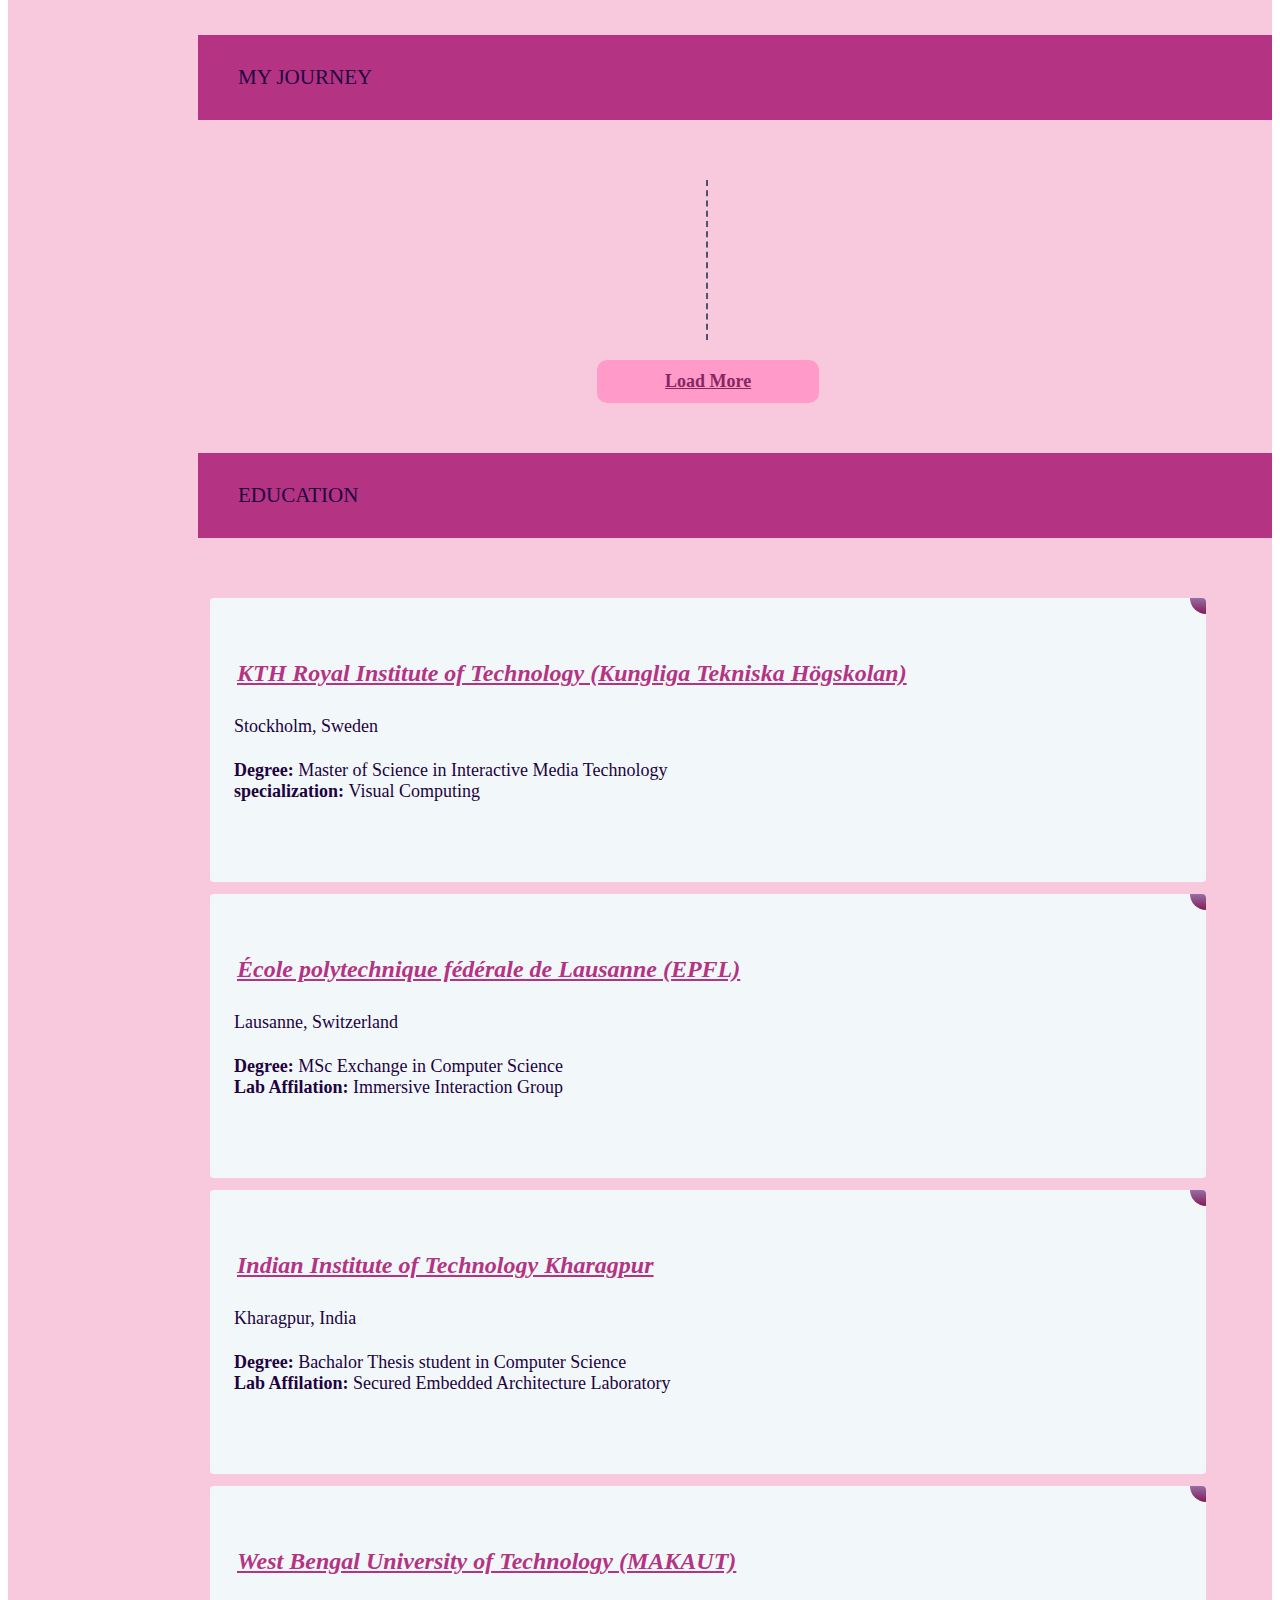
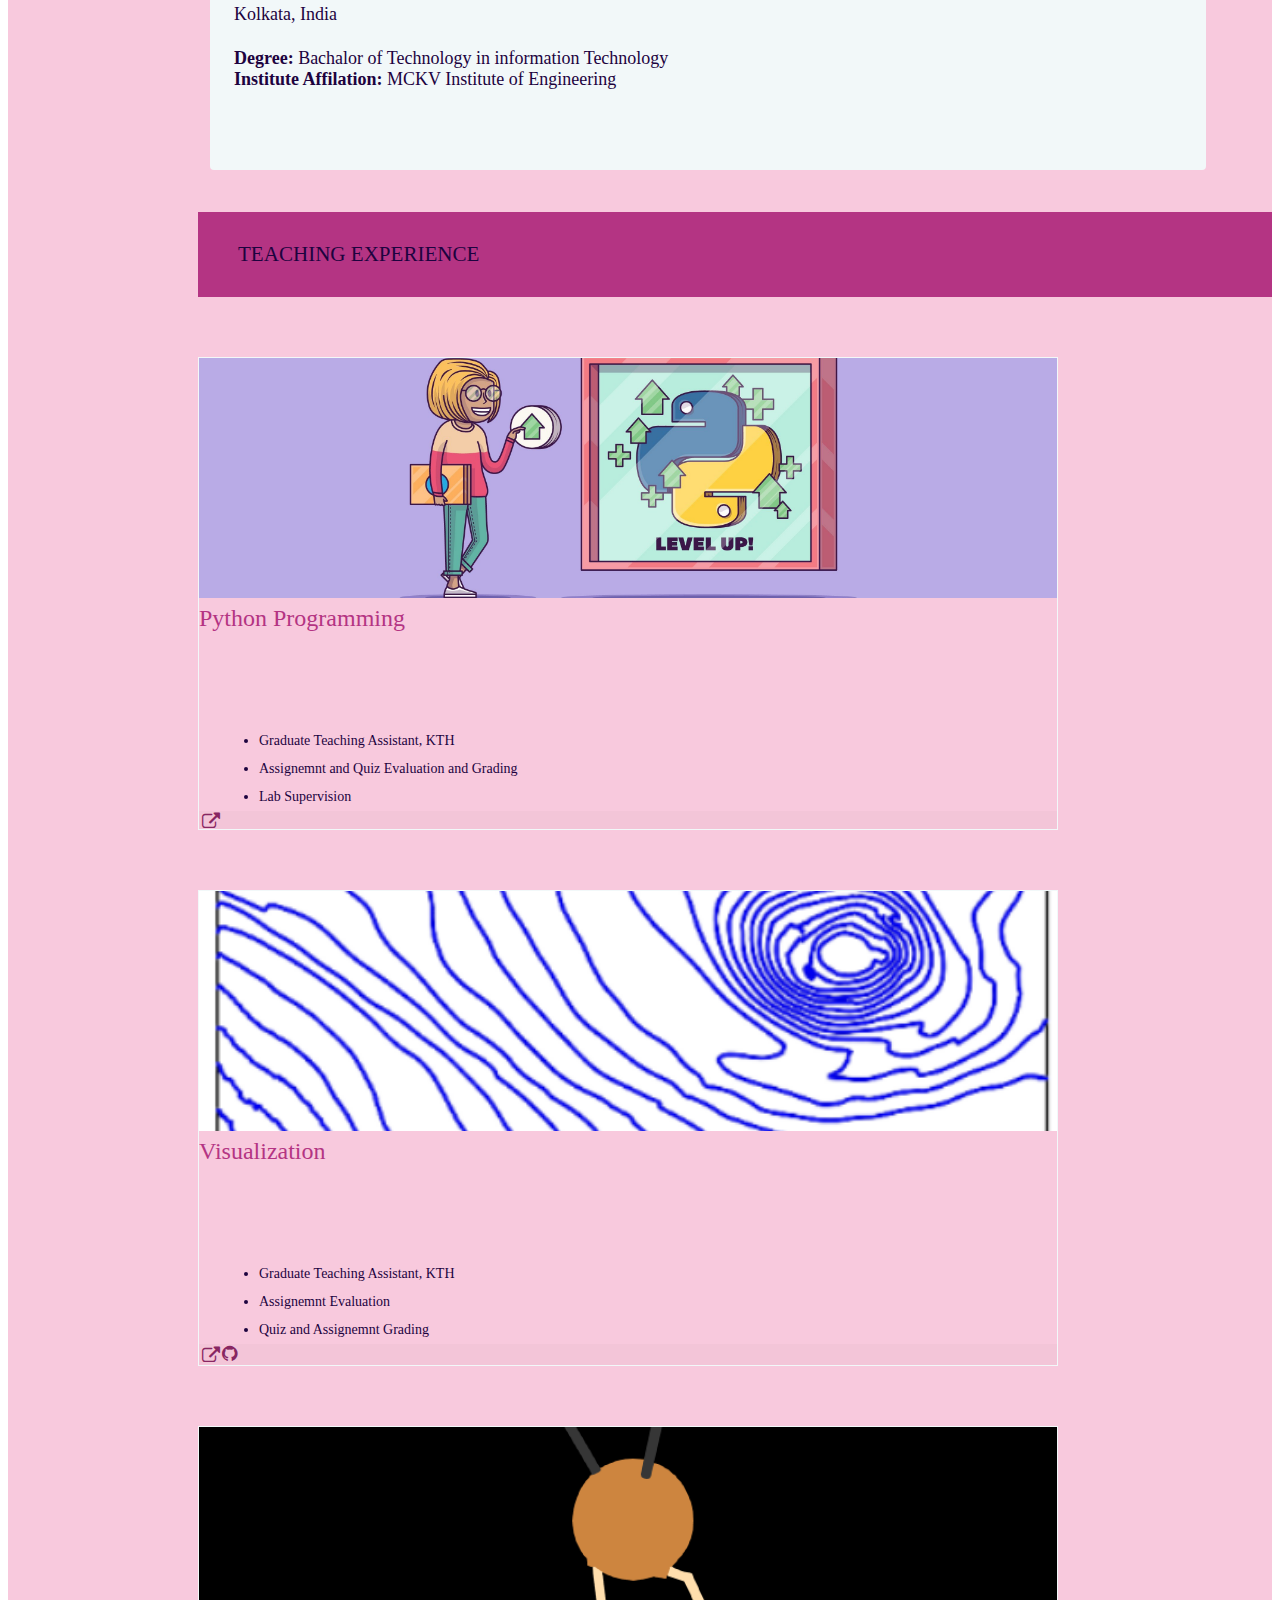
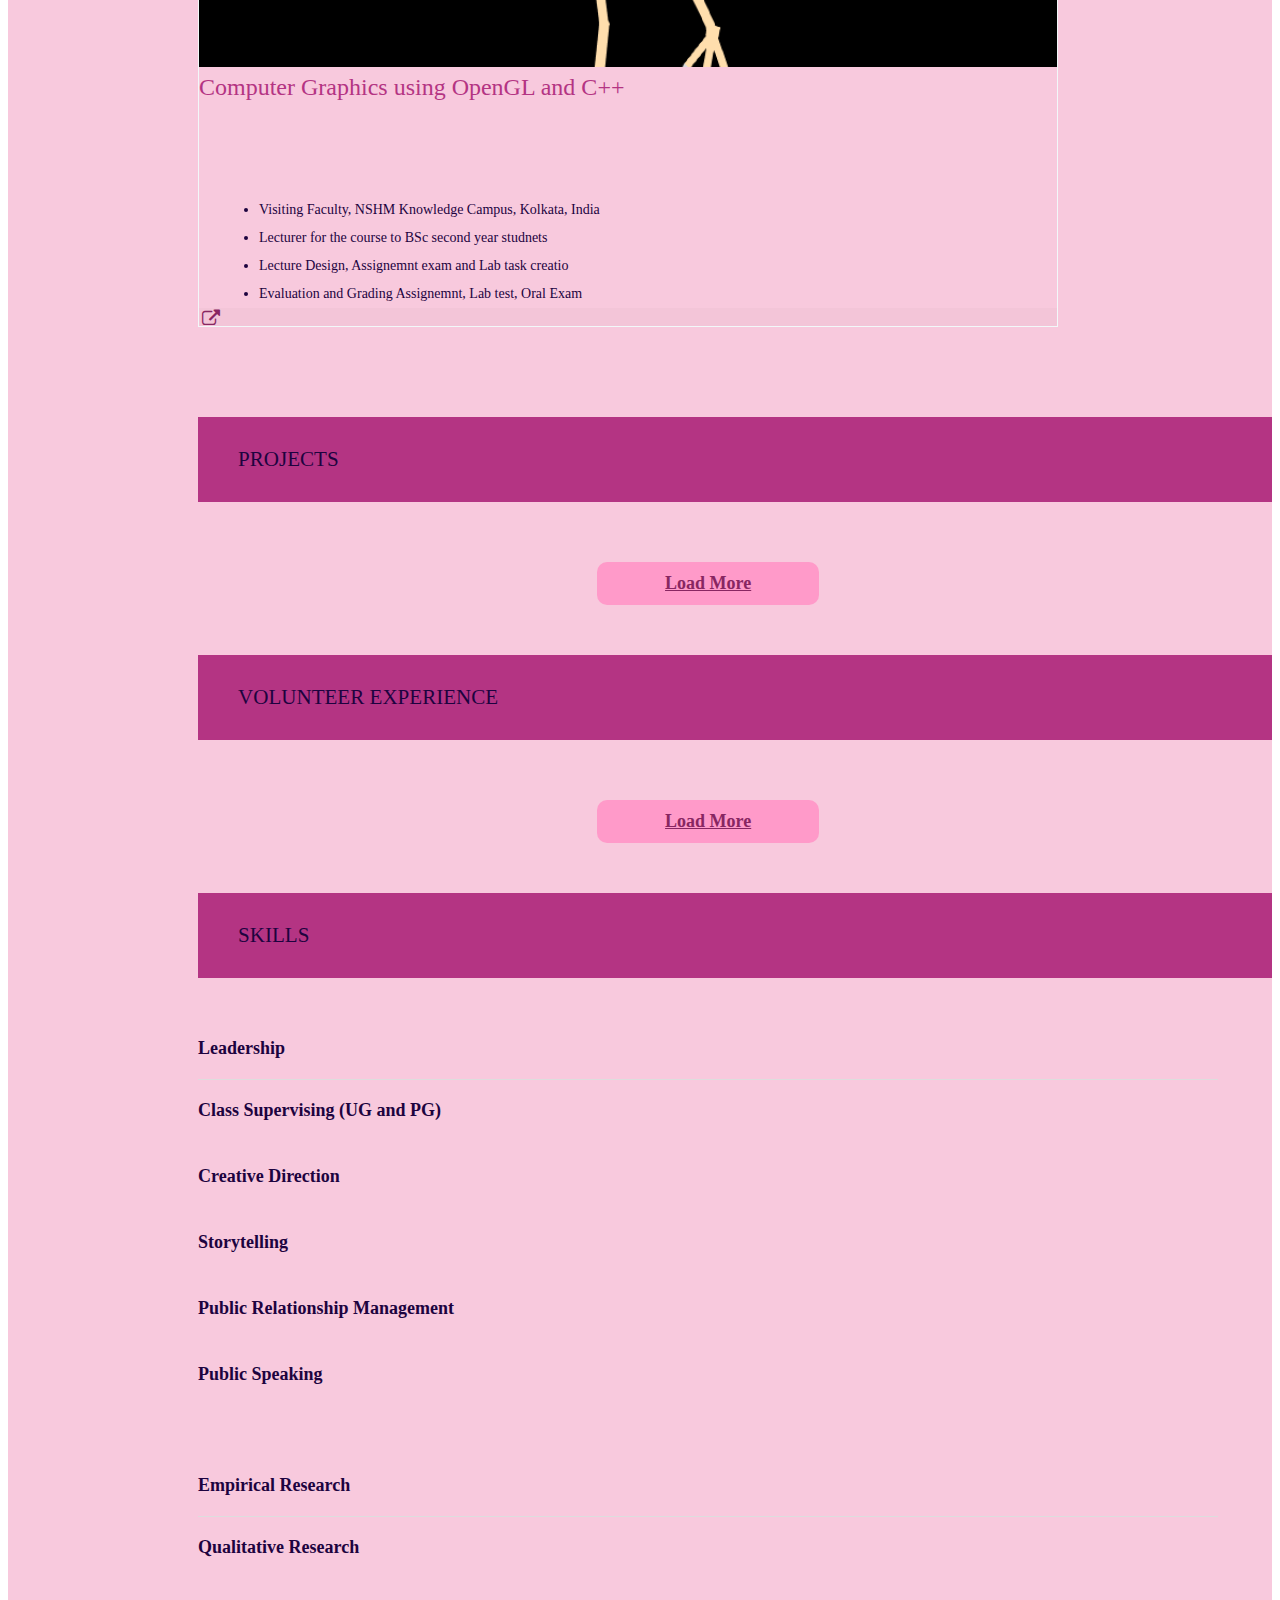
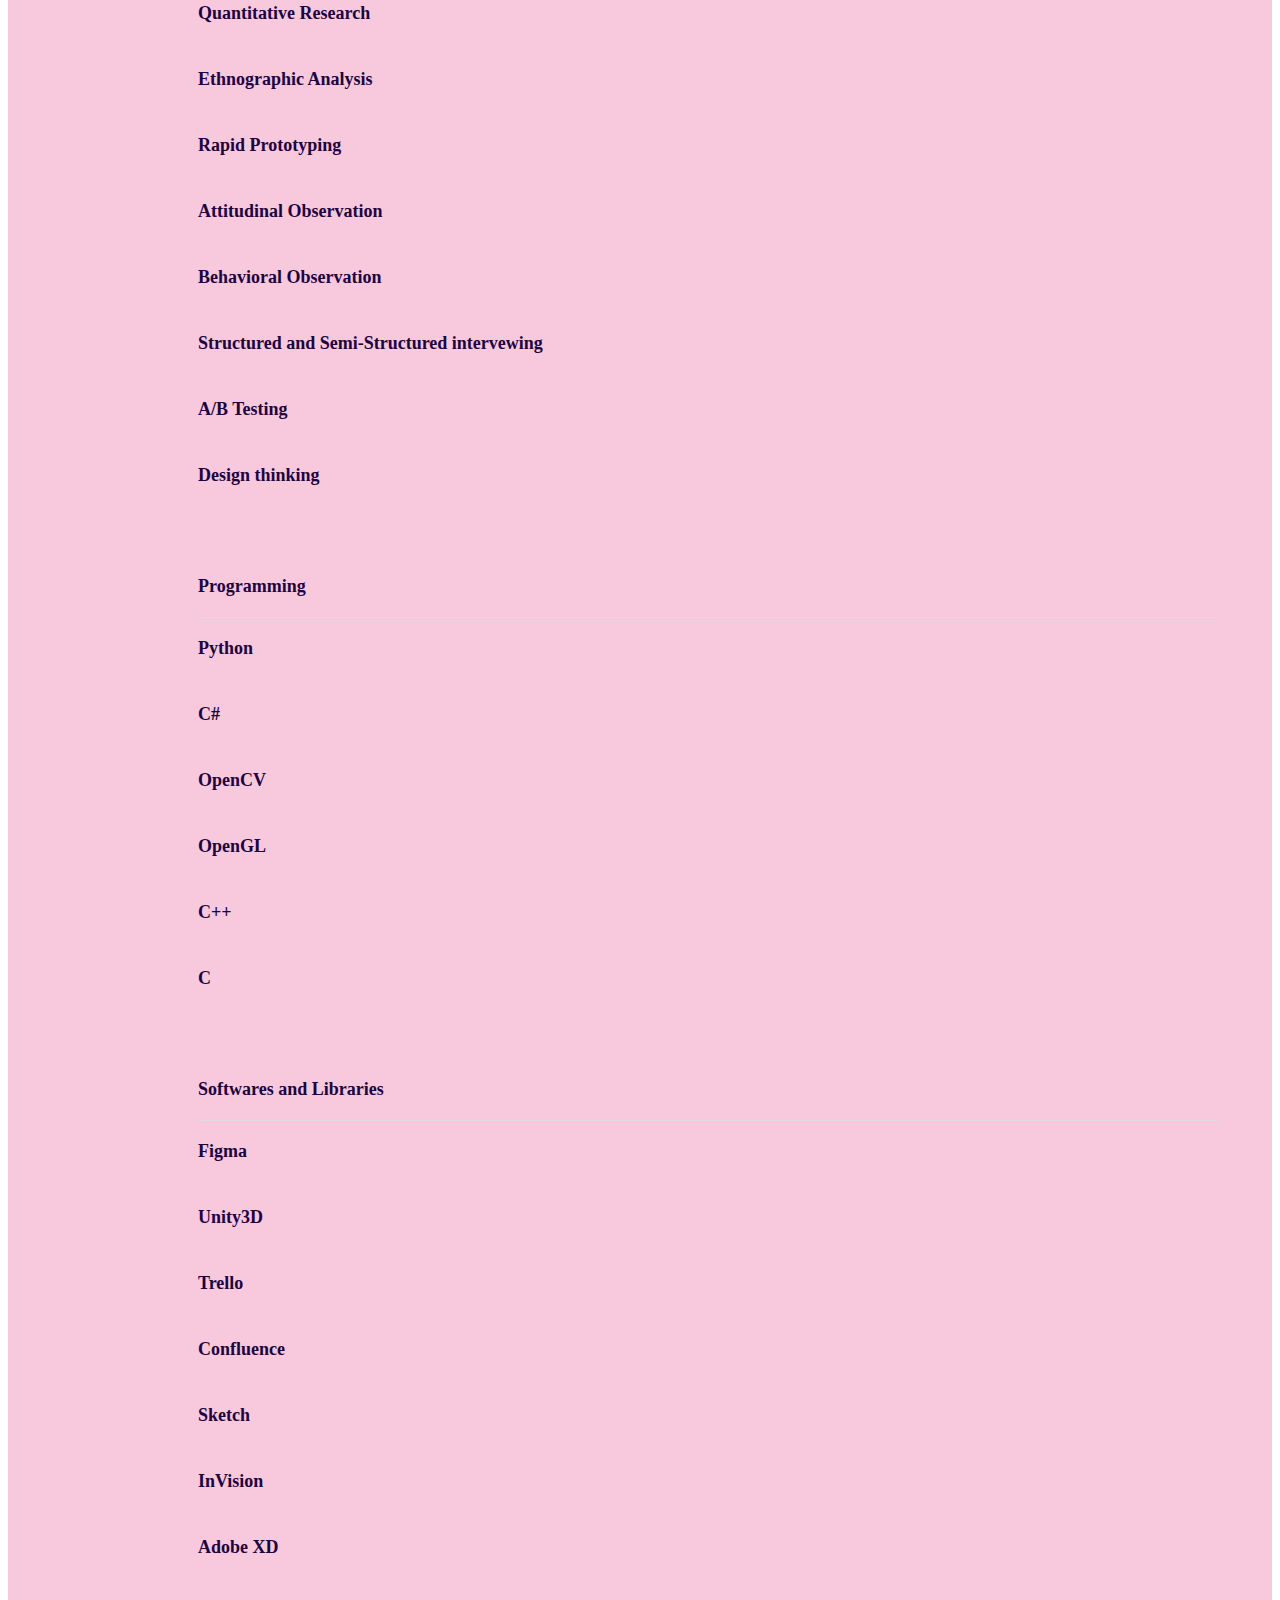
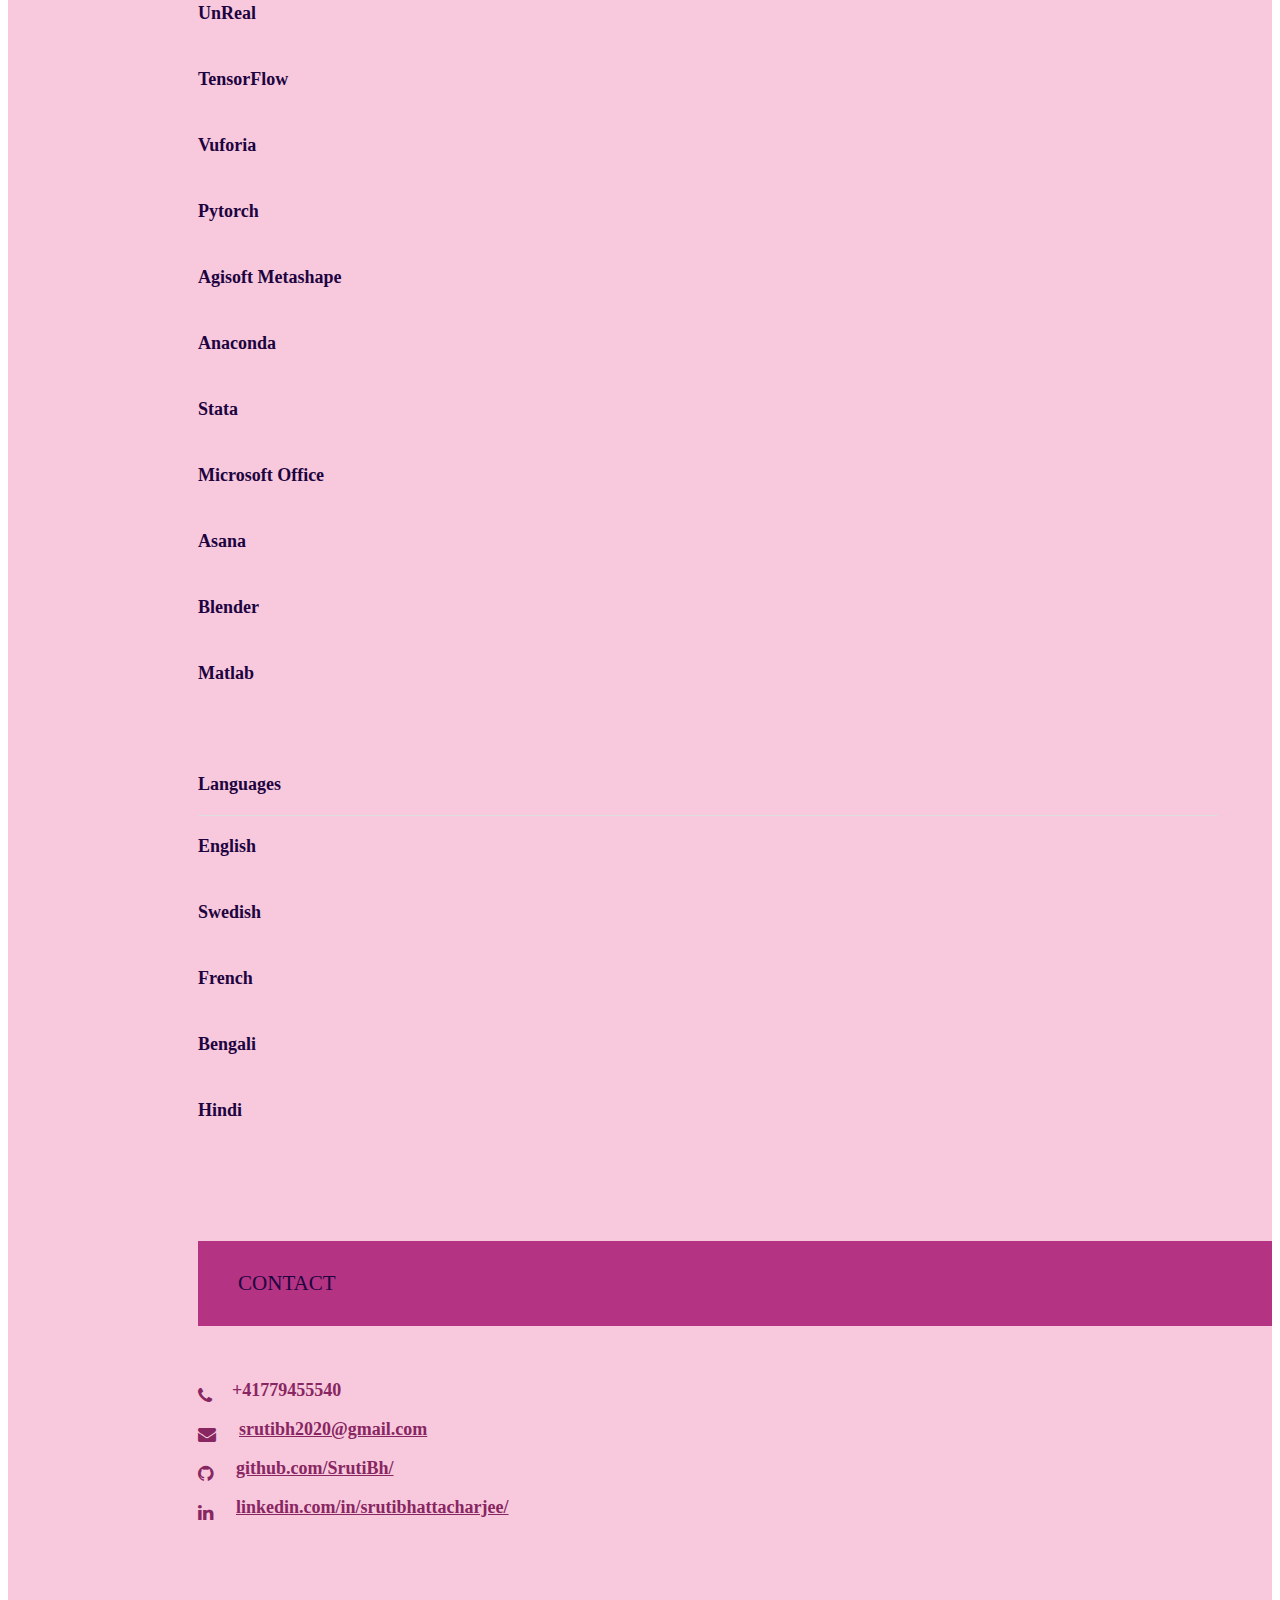
==== commit e7cc4b09: "s" ====
--- a/index.html
+++ b/index.html
@@ -2150,6 +2150,21 @@
         Unity3D
       </div>
       <div class="col s4 m2">
+        Trello
+       </div>
+       <div class="col s4 m2">
+        Confluence
+       </div>
+       <div class="col s4 m2">
+        Sketch
+       </div>
+       <div class="col s4 m2">
+        InVision
+       </div>
+       <div class="col s4 m2">
+        Adobe XD
+       </div>
+      <div class="col s4 m2">
         UnReal
       </div>
       <div class="col s4 m2">
@@ -2163,6 +2178,18 @@
       </div>
       <div class="col s4 m2">
         Agisoft Metashape
+      </div>
+      <div class="col s4 m2">
+        Anaconda
+      </div>
+      <div class="col s4 m2">
+        Stata
+      </div>
+      <div class="col s4 m2">
+        Microsoft Office
+      </div>
+      <div class="col s4 m2">
+        Asana
       </div>
       <div class="col s4 m2">
        Blender
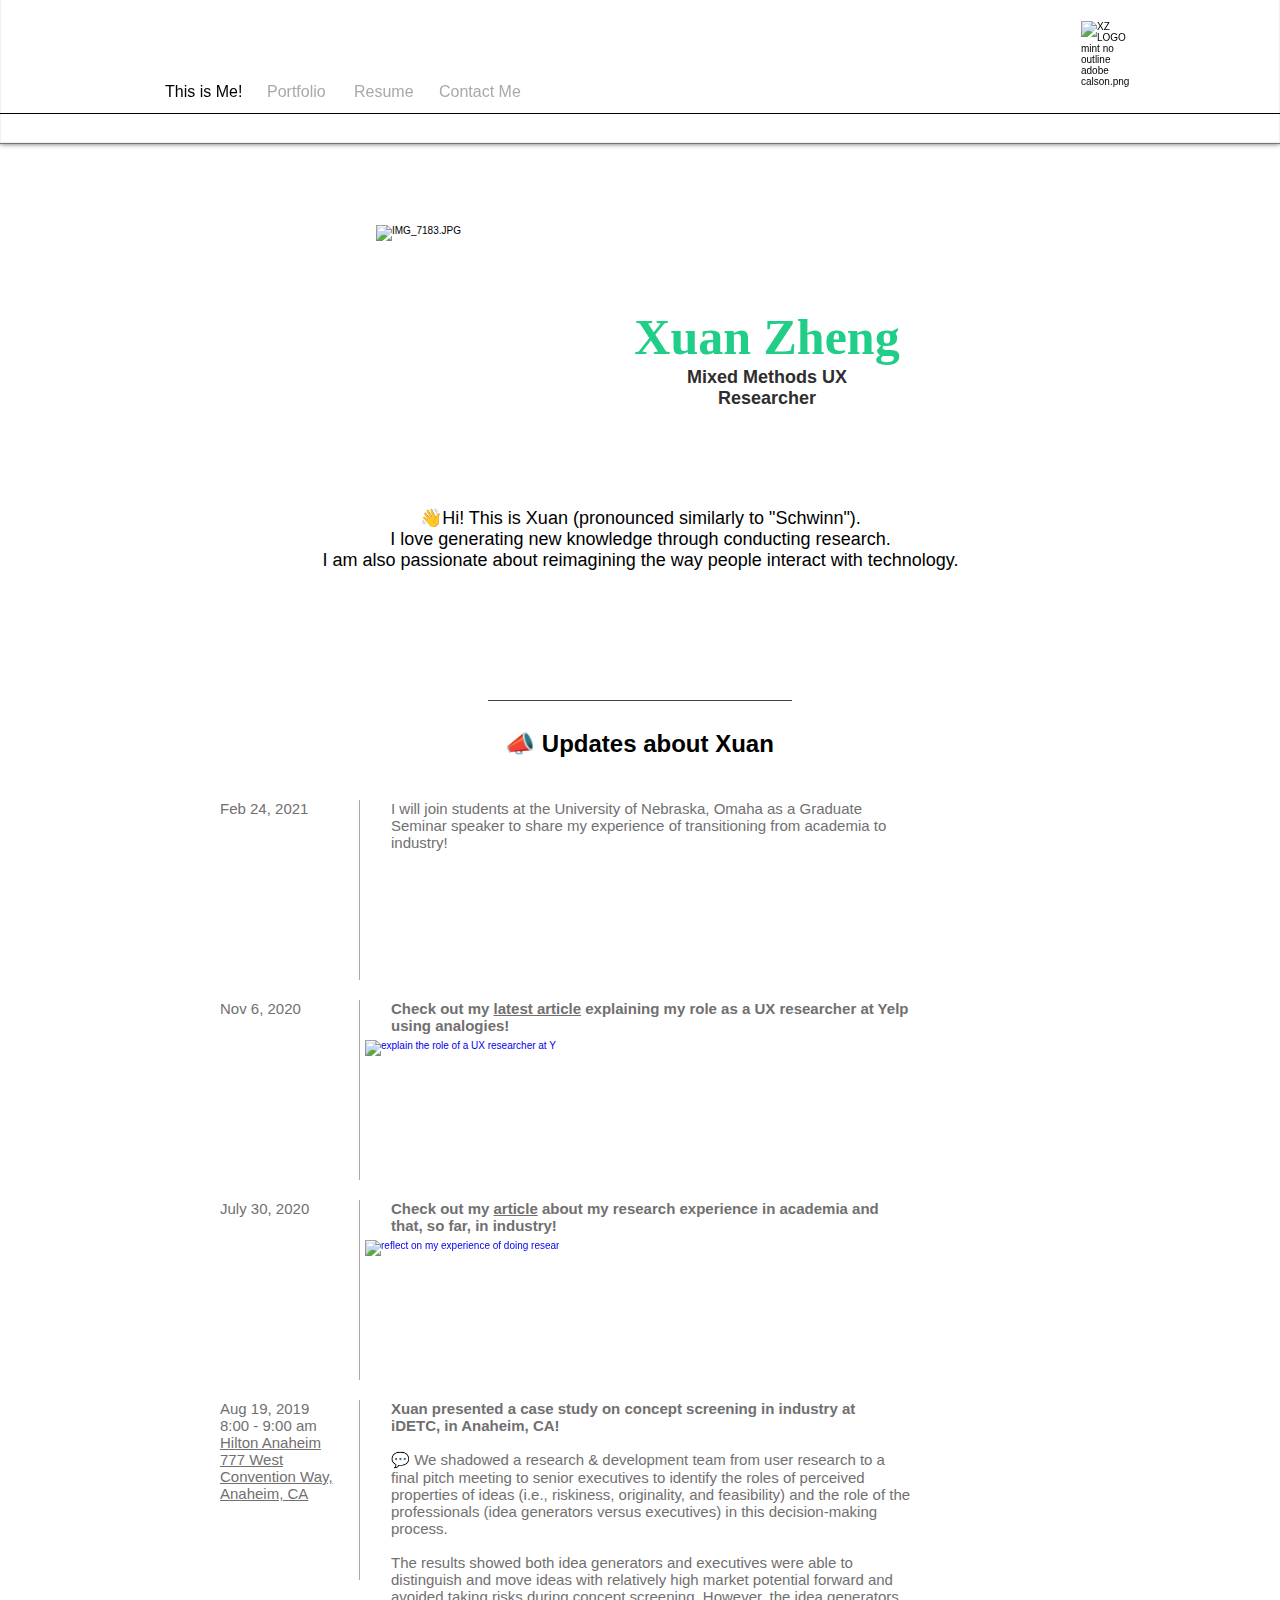
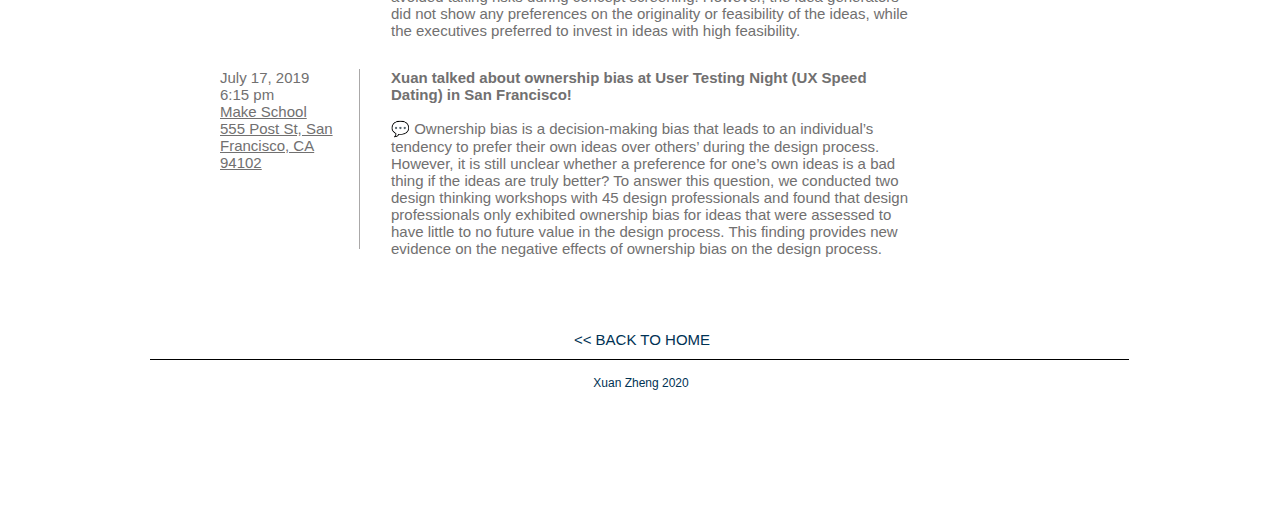
==== commit 20a04543: "new-ui-changes" ====
--- a/index.html
+++ b/index.html
@@ -1,2388 +1,455 @@
-+<!-- <!DOCTYPE html> -->
+
+<!DOCTYPE html>
 <html lang="en">
-
 <head>
-  <meta charset="utf-8" />
-  <meta name="viewport" content="width=device-width initial-scale=1" />
-  <meta http-equiv="X-UA-Compatible" content="IE=edge" />
-
-  <!-- Google Tag Manager -->
-  <!--<script>(function(w,d,s,l,i){w[l]=w[l]||[];w[l].push({'gtm.start':-->
-  <!--new Date().getTime(),event:'gtm.js'});var f=d.getElementsByTagName(s)[0],-->
-  <!--j=d.createElement(s),dl=l!='dataLayer'?'&l='+l:'';j.async=true;j.src=-->
-  <!--'https://www.googletagmanager.com/gtm.js?id='+i+dl;f.parentNode.insertBefore(j,f);-->
-  <!--})(window,document,'script','dataLayer','GTM-PGZH8HT');</script>-->
-  <!-- End Google Tag Manager -->
-
-  <!-- Materialize - Compiled and minified CSS-->
-  <link rel="stylesheet" href="https://cdnjs.cloudflare.com/ajax/libs/materialize/0.95.3/css/materialize.min.css" />
-  <!-- Font Awesome Icon - CSS-->
-  <link rel="stylesheet" href="https://maxcdn.bootstrapcdn.com/font-awesome/4.3.0/css/font-awesome.min.css" />
-    <!--<script src="https://ajax.googleapis.com/ajax/libs/jquery/3.5.1/jquery.min.js"></script>-->
-
-    <!--<script src="https://maxcdn.bootstrapcdn.com/bootstrap/3.4.1/js/bootstrap.min.js"></script>-->
-
-  <!--<link href="https://fonts.googleapis.com/css2?family=Lato&display=swap" rel="stylesheet">-->
-    <!-- Custom Styles-->
-  <link rel="stylesheet" href="./assets/css/style.css" />
-  <title>Sruti Bhattacharjee| HCI enthusiast</title>
-
-  <!-- Global site tag (gtag.js) - Google Analytics -->
-  <!--<script async src="https://www.googletagmanager.com/gtag/js?id=UA-126939217-2"></script>-->
-  <!--<script>-->
-    <!--window.dataLayer = window.dataLayer || [];-->
-    <!--function gtag() { dataLayer.push(arguments); }-->
-    <!--gtag('js', new Date());-->
-
-    <!--gtag('config', 'UA-126939217-2');-->
-  <!--</script>-->
-
-  <!-- Open Graph-->
-    <meta property="og:locale" content="en_US" />
-    <meta property="og:type" content="website" />
-    <meta property="og:title" content="Sruti Bhattacharjee | HCI Enthusiast" />
-    <meta property="og:description" content="HCI Enthusiast" />
-    <meta property="og:url" content="https://srutibh.github.io/" />
-    <meta property="og:site_name" content=" Sruti Bhattacharjee | HCI Enthusiast" />
-    <meta property="article:publisher" content="https://srutibh.github.io/" />
-    <meta property="og:image" content="https://srutibh.github.io/examples/preview_sr.png" />
-    <meta name="author" content="Sruti Bhattacharjee" />
-    <link rel="apple-touch-icon" sizes="57x57" href="./assets/img/favicon/apple-icon-57x57.png" />
-  <link rel="apple-touch-icon" sizes="60x60" href="./assets/img/favicon/apple-icon-60x60.png" />
-  <link rel="apple-touch-icon" sizes="72x72" href="./assets/img/favicon/apple-icon-72x72.png" />
-  <link rel="apple-touch-icon" sizes="76x76" href="./assets/img/favicon/apple-icon-76x76.png" />
-  <link rel="apple-touch-icon" sizes="114x114" href="./assets/img/favicon/apple-icon-114x114.png" />
-  <link rel="apple-touch-icon" sizes="120x120" href="./assets/img/favicon/apple-icon-120x120.png" />
-  <link rel="apple-touch-icon" sizes="144x144" href="./assets/img/favicon/apple-icon-144x144.png" />
-  <link rel="apple-touch-icon" sizes="152x152" href="./assets/img/favicon/apple-icon-152x152.png" />
-  <link rel="apple-touch-icon" sizes="180x180" href="./assets/img/favicon/apple-icon-180x180.png" />
-  <link rel="icon" type="image/png" sizes="192x192" href="./assets/img/favicon/android-icon-192x192.png" />
-  <link rel="icon" type="image/png" sizes="32x32" href="./assets/img/favicon/favicon-32x32.png" />
-  <link rel="icon" type="image/png" sizes="96x96" href="./assets/img/favicon/favicon-96x96.png" />
-  <link rel="icon" type="image/png" sizes="16x16" href="./assets/img/favicon/favicon-16x16.png" />
-  <link rel="manifest" href="./assets/img/favicon/manifest.json" />
-  <meta name="msapplication-TileColor" content="#ffffff" />
-  <meta name="msapplication-TileImage" content="./assets/img/favicon/ms-icon-144x144.png" />
-  <meta name="theme-color" content="#ffffff" />
-  <meta name="robots" content="index, follow" />
-  <!-- Google Site Verification for indexing -->
-  <!--<meta name="google-site-verification" content="_qxK8tePiU2fhnwlwnJ7pkDFnj1k2EiKq_cYGy1Cb84" />-->
-</head>
-
-<body>
-  <!-- Google Tag Manager (noscript) -->
-  <!--<noscript><iframe src="https://www.googletagmanager.com/ns.html?id=GTM-PGZH8HT"-->
-  <!--height="0" width="0" style="display:none;visibility:hidden"></iframe>-->
-  <!--</noscript>-->
-  
-  <!-- Navigation Menu-->
-  <!-- Nav class 1 -->
-  <nav class="hide-on-small-only">
-    <ul class="side-nav fixed section table-of-contents">
-
-      <li class="logo">
-        <a id="logo-container" aria-label="Navigate to the beginning of the page" href="#intro"
-          class="brand-logo grey-blue-text">
-          <img src="./assets/image/sb.jpeg" class="circle img-responsive profile-pic" alt="avatar">
-        </a>
-      </li>
-
-      <li class="bold">
-        <a aria-label="Navigate to the About section" href="#about" class="waves-effect waves-dark teal-text"><i
-            class="mdi-social-person small"></i><span><b>About Me</b></span></a>
-      </li>
-
-
-      <li class="bold">
-        <a aria-label="Navigate to the my Journey section" href="#m_journey" class="waves-effect waves-dark teal-text"><i
-            class="mdi-action-face-unlock small"></i><span><b>My Journey</b></span></a>
-      </li>
-
-
-
-
-      <!--<li class="bold">-->
-        <!--<a aria-label="Navigate to the Description section" href="#description" class="waves-effect waves-dark teal-text"><i-->
-            <!--class="mdi-social-person small"></i><span>Description and life story flow</span></a>-->
-      <!--</li>-->
-      <!--<li class="bold">-->
-        <!--<a aria-label="Navigate to the Education section" href="#education" class="waves-effect waves-dark teal-text"><i-->
-            <!--class="mdi-social-person small"></i><span>Education</span></a>-->
-      <!--</li>-->
-      <!--<li class="bold">-->
-        <!--<a aria-label="Navigate to the Skills section" href="#skills" class="waves-effect waves-dark teal-text"><i-->
-            <!--class="mdi-social-person small"></i><span>Skills</span></a>-->
-      <!--</li>-->
-      <!--<li class="bold">-->
-        <!--<a aria-label="Navigate to the Hard Skills section" href="#hardskills" class="waves-effect waves-dark teal-text"><i-->
-            <!--class="mdi-social-person small"></i><span>Hard Skills</span></a>-->
-      <!--</li>-->
-      <!--<li class="bold">-->
-        <!--<a aria-label="Navigate to the Programming section" href="#programming" class="waves-effect waves-dark teal-text"><i-->
-            <!--class="mdi-social-person small"></i><span>Programming</span></a>-->
-      <!--</li>-->
-
-      <li class="bold">
-        <!--
-        ICONS:
-        -->
-        <a aria-label="Navigate to the Education section" href="#education" class="waves-effect waves-dark teal-text"><i
-            class="mdi-social-school small"></i><span><b>Education</b></span></a>
-      </li>
-
-
-      <li class="bold">
-        <a  style="display: flex" aria-label="Navigate to the Experience section" href="#experience"
-          class="waves-effect waves-dark teal-text"><i
-            class="mdi-communication-business small"></i><span><b>Teaching Experience</b></span></a>
-      </li>
-
-      <li class="bold">
-        <!-- mdi-av-web small
-             mdi-av-my-library-books small-->
-        <a aria-label="Navigate to the Projects section" href="#projects" class="waves-effect waves-dark teal-text"><i
-            class="mdi-av-my-library-books small"></i><span><b>Projects</b></span></a>
-      </li>
-
-
-
-
-      <li class="bold">
-        <a  style="display: flex" aria-label="Navigate to the Volunteer Experience section" href="#v_experience"
-          class="waves-effect waves-dark teal-text"><i
-            class="mdi-action-account-child small"></i><span><b>Volunteer Experience</b></span></a>
-      </li>
-
-
-
-
-      
-
-      <li class="bold">
-        <!--
-        ICONS:
-        mdi-action-assessment
-        mdi-social-poll
-        mdi-av-equalizer
-        -->
-        <a aria-label="Navigate to the Skills section" href="#skills" class="waves-effect waves-dark teal-text"><i
-            class="mdi-action-assessment small"></i><span><b>Skills</b></span></a>
-      </li>
-
-
-<!--
-
-      <li class="bold">
-        <a aria-label="Navigate to the Personal section" href="#personal" class="waves-effect waves-dark teal-text"><i
-            class="mdi-social-pages small"></i><span><b>Personal</b></span></a>
-      </li>
-
-        -->
-
-
-
-
-
-
-
-
-      <li class="bold">
-        <!-- 
-        1. mdi-communication-contacts
-        2. mdi-content-mail
-        3. mdi-communication-email
-        -->
-        <a aria-label="Navigate to the Contact section" href="#contact" class="waves-effect waves-dark teal-text"><i
-            class="mdi-content-mail small"></i><span><b>Contact</b></span></a>
-      </li>
-
-      <li class="bold">
-        <!--
-        ICONS:
-        1. mdi-action-description
-        2. mdi-file-folder
-        3. mdi-file-folder-open
-        4. mdi-file-attachment
-        5. mdi-file-folder-shared
-        -->
-        <!-- <a aria-label="Open Varad's resume in a new tab" href="#resume" target="_blank"
-          onclick="window.open('https://drive.google.com/file/d/1vYi-bMyIsZPve0x_clxY8xsDtiHiOMd3/view?usp=sharing')"
-          class="waves-effect waves-dark teal-text"><i class="mdi-file-folder-open small"></i><span>Resume</span></a> -->
-        <a aria-label="Open Sruti's resume in a new tab" href="./assets/resume/sruticv.pdf" target="_blank"
-        class="waves-effect waves-dark teal-text"><i class="mdi-file-folder-open small"></i><span><b>Resume</b></span></a>  
-      </li>
-    </ul>
-  </nav>
-
-  <!-- Nav class 2 -->
-  <nav class="hide-on-large only trigger z-depth-1">
-    <a aria-label="Toggle visibility of the mobile navbar" href="#" data-activates="slide-out"
-      class="button-collapse"><i class="mdi-navigation-menu"></i></a>
-    <div class="name-title">
-      <a id="name" aria-label="Navigate to the beginning of the page" href="#" class="teal-text">Sruti Bhattacharjee</a><span class="black-text">HCI Enthusiast</span>
-    </div>
-  </nav>
-
-  <!-- Nav class 3 -->
-  <nav class="hide-on-large only">
-    <ul id="slide-out" class="side-nav">
-      <li class="bold">
-        <a aria-label="Navigate to the About section" href="#about" class="waves-effect waves-dark teal-text"><i
-            class="mdi-social-person small"></i><span>About</span></a>
-      </li>
-
-
-      <li class="bold">
-        <a aria-label="Navigate to the my Journey section" href="#m_journey" class="waves-effect waves-dark teal-text"><i
-            class="mdi-social-school small"></i><span>My Journey</span></a>
-      </li>
-
-
-
-      <li class="bold">
-        <a aria-label="Navigate to the Education section" href="#education" class="waves-effect waves-dark teal-text"><i
-            class="mdi-social-school small"></i><span>Education</span></a>
-      </li>
-
-      <li class="bold">
-        <a aria-label="Navigate to the Experience section" href="#experience"
-          class="waves-effect waves-dark teal-text"><i
-            class="mdi-action-trending-up small"></i><span>Teaching Experience</span></a>
-      </li>
-      <li class="bold">
-        <a aria-label="Navigate to the Projects section" href="#projects" class="waves-effect waves-dark teal-text"><i
-            class="mdi-av-my-library-books small"></i><span>Projects</span></a>
-      </li>
-      <li class="bold">
-        <a aria-label="Navigate to the Skills section" href="#skills" class="waves-effect waves-dark teal-text"><i
-            class="mdi-action-assessment small"></i><span>Skills</span></a>
-      </li>
-
-      <li class="bold">
-        <a aria-label="Navigate to the Volunteer Experience section" href="#v_experience" class="waves-effect waves-dark teal-text"><i
-            class="mdi-action-assessment small"></i><span>Volunteer Experience</span></a>
-      </li>
-
-
-      <li class="bold">
-        <a aria-label="Navigate to the Skills section" href="#skills" class="waves-effect waves-dark teal-text"><i
-            class="mdi-action-assessment small"></i><span>Skills</span></a>
-      </li>
-
-
-<!--
-      <li class="bold">
-        <a aria-label="Navigate to the Personal section" href="#personal" class="waves-effect waves-dark teal-text"><i
-            class="mdi-action-assessment small"></i><span>Personal</span></a>
-      </li>         -->
-
-
-
-      <li class="bold">
-        <a aria-label="Navigate to the Contact section" href="#contact" class="waves-effect waves-dark teal-text"><i
-            class="mdi-content-mail small"></i><span>Contact</span></a>
-      </li>
-      <li class="bold">
-        <a aria-label="Open Sruti's Resume in a new tab"
-          href="https://drive.google.com/file/d/1ErW0_dH1NNAdx-DKGV0A3hghBBUhZTeh/view?usp=sharing" target="_blank"
-          class="waves-effect waves-dark teal-text"><i class="mdi-file-folder-open small"></i><span>Resume</span></a>
-      </li>
-    </ul>
-  </nav>
-
-
-  <!-- Main Content-->
-  <main>
-    <!-- First Section: Heading lines and image -->
-    <section id="intro" class="section scrollspy full-height">
-      <div class="overlay"></div>
-      <div class="container">
-        <div class="col-md-9">
-          <div class="content section-padding valign" style="margin-left: 10%; margin-top: 50px;">
-            <div class="caption">
-              <h2>Hi, my name is<i> Sruti</i></h2>
-              <!--<h2>Hi, My name is <span class="teal">Sruti</span></h2>-->
-              <h5 style="color:rgb(248, 215, 234)">A <span class="typing" style="font-weight: 300; color:#f5eef3"></span></h5>
-              <!-- <h5 style="color:#00796b">A <span class="typing" style="font-weight: 300; color:#fff"></span></h5> -->
-              <h5>A Media Technologist with interest in Immersive Storytelling, User Research and Human Centred Airtificial Intelligence</h5>
-            </div>
-           <!-- <div class="social">
-              <a href="https://www.linkedin.com/in/srutibhattacharjee/" target="_blank">
-                <button class="icon-btn linkedin">
-                  <i class="fa fa-linkedin"></i>
-                </button>
-              </a>
-              <a href="https://github.com/SrutiBh/" target="_blank">
-                <button class="icon-btn github">
-                  <i class="fa fa-github"></i>
-                </button>
-              </a> -->
-
-
-              <!-- <a href="https://angel.co/u/varad_bhogayata" target="_blank">
-                <button class="icon-btn angellist">
-                  <i class="fa fa-angellist"></i>
-                </button>
-              </a> -->
-
-              <!-- <a href="http://linkedin.com/in/varadbhogayata" target="_blank">
-                  <span class="fa-stack fa-lg">
-                    <i class="fa fa-circle fa-stack-2x"></i>
-                    <i class="fa fa-linkedin fa-stack-1x fa-inverse"></i>
-
-                  </span>
-              </a> -->
-           <!-- </div>
-            <div class="frame">
-              <button  onclick="location.href='#about'" class="custom-btn btn-12"><span>About Me</span><span>Read More</span></button>
-              <button  onclick="location.href='#contact'" class="custom-btn btn-12"><span>Click Here!</span><span>Contact Me</span></button>
-            </div>>-->
-            <!--<div class='buttons'>-->
-              <!--<a href="#about" class="readme">Read More</a>-->
-              <!--<a href="#contact" class="contactme">Contact Me</a>-->
-            <!--</div>-->
-          </div>
-        </div>
-      </div>
-    </section>
-.
-    <!-- Second Section: About -->
-    <section id="about" class="section scrollspy">
-      <h3 class="page-title white-text teal"><b>About Me</b></h3>
-      <div class="container ">
-        <div class="column">
-          
-          <div class="col s12 m6 16">
-            <div class="card">
-              <div class="card-content">
-                <p>
-                  A Graduate Student in
-                  <a target="_blank" 
-                  href="https://www.kth.se/en/studies/master/interactivemediatechnology/msc-interactive-media-technology-1.593765"><i>Interactive Media Technology</i></a>
-                  with a specialization in <i>Visual Computing</i> at
-                  the <a target="_blank" 
-                  href=" https://www.kth.se/" ><i> KTH Royal Institute of Technology</i></a> and a Graduate Exchange Student in <i>Computer Science</i> at 
-                  <a target="_blank" 
-                  href="https://www.epfl.ch/en/"> <i>EPFL</i></a> 
-                   
-                </p>
-                <p>
-
-                </p> 
-                <p>
-                  I am passionate in understanding users and their needs. I enjoy
-                  designing <i>user centric soultions</i>. I believe to strengthen the strategy of any product sell, it is important to understand who the customers
-                  are and what they want. 
-                </p>
-                <p>
-                  
-                </p> 
-                <p>   
-                  My interest includes <i>Virtual Reality, Augmented Reality,
-                  Multimodal Interaction Design, and Experimental User Research</i>
-                </p>
-                <p>
-                  
-                </p> 
-                <p>    
-                  My favorite modalities are <i>Vision, Smell, and Taste</i>
-                </p>
-                <p>
-                  
-                </p> 
-                <p>
-                  I am currently looking for full time positions. Date can be discussed. 
-                </p>
-        
-              </div>
-            </div>
-        <!-- <blockquote>
-          <h2>
-            A Software Developer with a passion for Backend Development and Artificial Intelligence.
-
-          </h2>
-        </blockquote> -->        
-
-
-
-          
-        <!-- <p>
-          
-          Detail-oriented Software Developer with professional experience in Backend Development, Machine Learning, Computer Vision. I am adept in Python, Django, Flask, SQL, Machine Learning, Computer Vision.           
-        </p> -->
-        <!--<p>-->
-          <!--Looking for an opportunity to work in a challenging position combining my skills in Software Engineering, which provides professional development, interesting experiences and personal growth.-->
-        <!--</p>-->
-        <!-- <p>
-          Another Paragraph
-        </p>  -->
-        <!-- <p>
-        <strong>Current Focus</strong>:&nbsp;<a aria-label="Navigate to the Inclusive Design Patterns homepage"
-          href="https://www.smashingmagazine.com/inclusive-design-patterns/">Accessibility</a>&nbsp;//&nbsp;<a
-          aria-label="Navigate to the Full Stack React homepage"
-          href="https://www.fullstackreact.com/">React</a>&nbsp;//&nbsp;<a
-          aria-label='Navigate to the article "Scalable CSS"'
-          href="https://mrmrs.github.io/writing/2016/03/24/scalable-css/">Design Systems</a>
-        </p> -->
-      </div>
-
-      <!--<div class="col s12 m6 16">
-        <div class="card ">
-          <div class="card-content">
-            <p>
-                <img alt="music streaming app" src="./assets/image/girl2.gif" style="height: 50%; width: 50%" class="activator" />
-            </p>
-    
-          </div>
-        </div>
-      </div>-->
-        </div>
-      </div>
-    </section>
-
-
-
-    <!-- Section: Journey-->
-    <section id="m_journey" class="section scrollspy">
-      <h3 class="page-title white-text teal"><b>My Journey</b></h3>
-      <div class="container">
-
-
-        <div class="timeline">
-          <div class="timeline-row">
-            <div class="timeline-content">
-              <p> Exchange Semester and Masters Thesis in Computer Science </p>
-              <div class="thumbs">
-                <img class="img-fluid rounded" src="./assets/image/epfl.png" alt="">
-              </div>
-              <div class="">
-              </div>
-            </div>
-          </div>
-
-          <div class="timeline-row">
-            <div class="timeline-time">
-              2021<small></small>
-            </div>
-            <div class="timeline-content">
-              <p>
-                Summer Research Intern.
-              </p>
-              <div class="thumbs">
-                <div class="thumbs">
-                  <img class="img-fluid rounded" src="./assets/image/ericsson.png" alt="Maxwell Admin">
-                </div>
-              </div>
-              <div class="">
-              </div>
-            </div>
-          </div>
-
-          <div class="timeline-row">
-            <div class="timeline-time">
-              <small></small>
-            </div>
-            <div class="timeline-content">
-              <p>MSc in Interactive Media Technology at EECS Department</p>
-              <div class="thumbs">
-                <div class="thumbs">
-                  <img class="img-fluid rounded" src="./assets/image/kth.png" alt="Maxwell Admin">
-                </div>
-              </div>
-              <div>
-              </div>
-            </div>
-          </div>
-
-          <div class="timeline-row">
-            <div class="timeline-time">
-              2020<small></small>
-            </div>
-            <div class="timeline-content">
-              <p>Research Assistant for Intel´s Deep Fake Face Detection Project at CSE, IIT Kharagpur</p>
-              <div class="thumbs">
-                <div class="thumbs">
-                  <img class="img-fluid rounded" src="./assets/image/iitkgp.jpg" alt="">
-                </div>
-              </div>
-
-              <div>
-              </div>
-            </div>
-          </div>
-
-          <div class="timeline-row">
-            <div class="timeline-time">
-              <small></small>
-            </div>
-            <div class="timeline-content">
-              <p class="no-margin">Visiting Faculty for BSc Second year Students</p>
-              <div class="thumbs">
-                <img class="img-fluid rounded" src="./assets/image/wbut.jpg" alt="">
-                <img class="img-fluid rounded" src="./assets/image/NSHM_Knowldge_Campus.jpg" alt="">
-              </div>
-              <div>
-              </div>
-            </div>
-          </div>
-
-          <div class="timeline-row">
-            <div class="timeline-time">
-              2019<small></small>
-            </div>
-            <div class="timeline-content">
-              <p>
-                Research Assistant
-              </p>
-              <div class="thumbs">
-                <img class="img-fluid rounded" src="./assets/image/iitkgp.jpg" alt="">
-
-                <img class="img-fluid rounded" src="./assets/image/iitk.jpg" alt="">
-              </div>
-              <div class="">
-              </div>
-            </div>
-          </div>
-
-          <div class="timeline-row">
-            <div class="timeline-time">
-              <small></small>
-            </div>
-            <div class="timeline-content">
-              <p>Virtual Intern</p>
-              <div class="thumbs">
-                <img class="img-fluid rounded" src="./assets/image/uiuc.png" alt="">
-                <img class="img-fluid rounded" src="./assets/image/lyon1.jpg" alt="">
-              </div>
-              </div>
-            </div>
-          <!--</div>-->
-
-          <div class="timeline-row">
-            <div class="timeline-time">
-              2018<small></small>
-            </div>
-            <div class="timeline-content">
-              <p>
-                Graduation in Information Technology- Major in Computer Science
-              </p>
-              <div class="thumbs">
-                <img class="img-fluid rounded" src="./assets/image/iitkgp.jpg" alt="">
-
-                <img class="img-fluid rounded" src="./assets/image/MAKAUT_LOGO.png" alt="">
-
-                <img class="img-fluid rounded" src="./assets/image/mckv.png" alt="">
-
-              </div>
-              <div class="">
-              </div>
-            </div>
-          </div>
-
-
-
-          <div class="timeline-row">
-            <div class="timeline-time">
-              <small></small>
-            </div>
-            <div class="timeline-content">
-              <p>Visiting Student</p>
-              <div class="thumbs">
-                <img class="img-fluid rounded" src="./assets/image/iitk.jpg" alt="">
-              </div>
-              </div>
-            </div>
-          <!--</div>-->
-
-
-
-          <div class="timeline-row">
-            <div class="timeline-time">
-             2017 <small></small>
-            </div>
-            <div class="timeline-content">
-              <p> Bachelor Thesis in Computer Engineering</p>
-              <div class="thumbs">
-                <img class="img-fluid rounded" src="./assets/image/iitkgp.jpg" alt="">
-
-                <img class="img-fluid rounded" src="./assets/image/MAKAUT_LOGO.png" alt="">
-  
-                <img class="img-fluid rounded" src="./assets/image/mckv.png" alt="">
-              </div>
-              <div>
-              </div>
-            </div>
-          </div>
-
-
-          <div class="timeline-row">
-            <div class="timeline-time">
-             2016 <small></small>
-            </div>
-            <div class="timeline-content">
-              <p class="no-margin">Undergradute Summer Fellow in CSE Department, IIT Madras</p>
-              <div class="thumbs">
-                <img class="img-fluid rounded" src="./assets/image/iitm.jpg" alt="">
-              </div>
-              <div>
-              </div>
-            </div>
-          </div>
-
-
-          <div class="timeline-row">
-            <div class="timeline-time">
-             2015 <small></small>
-            </div>
-            <div class="timeline-content">
-              <p class="no-margin">Winter Intern</p>
-              <div class="thumbs">
-                <img class="img-fluid rounded" src="./assets/image/iitk.jpg" alt="">
-              </div>
-              <div>
-              </div>
-            </div>
-          </div>
-
-
-
-          <div class="timeline-row">
-            <div class="timeline-time">
-             2014 <small></small>
-            </div>
-            <div class="timeline-content">
-              <p class="no-margin">BTech in IT</p>
-              <div class="thumbs">
-                <img class="img-fluid rounded" src="./assets/image/wbut.jpg" alt="">
-                <img class="img-fluid rounded" src="./assets/image/mckv.png" alt="">
-
-              </div>
-              <div>
-              </div>
-            </div>
-          </div>
-
-        </div>
-
-        <div id="loadMoreJourney" style="text-align: center;">
-          <a href="#" ><b>Load More</b></a>
-        </div>
-
-      </div>
-    </section>
-
-
-
-
-    <!-- Seventh Section: Education -->
-
-    <section id="education" class="section scrollspy">
-      <h3 class="page-title white-text teal"><b>Education</b></h3>
-      <div class="container">
-        <div class="row">
-          <!-- Education -->
-          <div class="col s12 m6 l6">
-            <div class="card card-education">
-              <div class="card-content">
-                <p>
-                  <span class="card-title"><a href="https://www.kth.se/" target="_blank" class="teal-text hoverline"><b><i>KTH Royal Institute of Technology (Kungliga Tekniska Högskolan)</b></i></a></span>
-                </p>
-                <p class="brown-text">Stockholm, Sweden</p>
-                <p>
-                  <b>Degree: </b>Master of Science in Interactive Media Technology      
-                  <br>
-                  <b>specialization: </b>Visual Computing
-                </p>
-
-              </div>
-            </div>
-
-            
-          </div>
-          <div class="col s12 m6 l6">
-            <div class="card card-education">
-              <div class="card-content">
-                <p>
-                  <span class="card-title"><a href="https://www.epfl.ch/en/" target="_blank" class="teal-text hoverline">
-                    <b><i>École polytechnique fédérale de Lausanne (EPFL)</b></i>
-                      </a></span>
-                </p>
-                <p class="brown-text">Lausanne, Switzerland</p>
-                <p>
-                  <b>Degree: </b>MSc Exchange in Computer Science
-                  <br>
-                  <b>Lab Affilation: </b>Immersive Interaction Group
-                </p>
-              </div>
-            </div>
-
-
-                        
-          </div>
-          <div class="col s12 m6 l6">
-            <div class="card card-education">
-              <div class="card-content">
-                <p>
-                  <span class="card-title"><a href="http://www.iitkgp.ac.in/" target="_blank" class="teal-text hoverline">
-                    <b><i>Indian Institute of Technology Kharagpur</i></b>
-                      </a></span>
-                </p>
-                <p class="brown-text">Kharagpur, India</p>
-                <p>
-                  <b>Degree: </b>Bachalor Thesis student in Computer Science
-                  <br>
-                  <b>Lab Affilation: </b>Secured Embedded Architecture Laboratory
-                </p>
-              </div>
-            </div>
-
-          </div>
-          <div class="col s12 m6 l6">
-            <div class="card card-education">
-              <div class="card-content">
-                <p>
-                  <span class="card-title"><a href="https://makautwb.ac.in/" target="_blank" class="teal-text hoverline"><b><i>West Bengal University of Technology (MAKAUT) </i></b>
-                      </a></span>
-                </p>
-                <p class="brown-text">Kolkata, India</p>
-                <p>
-                  <b>Degree: </b>Bachalor of Technology in information Technology
-                  <br>
-                  <b>Institute Affilation: </b>MCKV Institute of Engineering
-
-                </p>
-              </div>
-            </div>
-
-          </div>
-        </div>
-      </div>
-    </section>
-
-
-    <!-- Third Section: Experience -->
-    <section id="experience" class="section scrollspy">
-      <h3 class="page-title white-text teal"><b>Teaching Experience</b></h3>
-      <div class="container">
-        <div class="row">
-
-
-
-
-
-          <div class="col s12 m6 l4">
-            <div class="card medium">
-              <div class="card-image waves-effect waves-block waves-light">
-                <img alt="music streaming app" src="./assets/image/python.jpg" style="height: 100%; width: 100%; object-fit: cover" class="activator" />
-              </div>
-              <div class="card-content">
-                <span class="card-title activator teal-text hoverline">Python Programming<i
-                    class="mdi-navigation-more-vert right"></i></span>
-                <p>
-              </div>
-              <div class="card-reveal">
-                <!-- TODO: change this -- only close button -->
-                <!-- <span class="card-title brown-text">Accomplishments<i class="mdi-navigation-close right"></i></span> -->
-                <span class="card-title grey-text"><small></small><i
-                    class="mdi-navigation-close right"></i></span>
-                <ul>
-                  <li><b></b> Graduate Teaching Assistant, KTH</li>
-
-                  <li><b></b> Assignemnt and Quiz Evaluation and Grading</li>
-
-                  <li><b></b> Lab Supervision</li>
-                </ul>
-                <div class="card-action">
-                  <a aria-label="Visit " href="https://www.kth.se/student/kurser/kurs/DD1310?l=en" target="_blank" data-position="top"
-                    data-tooltip="View Online"
-                    class="btn-floating btn-large waves-effect waves-light blue-grey tooltipped"><i
-                      class="fa fa-external-link"></i></a>
-                </div>
-              </div>
-            </div>
-          </div>
-
-
-
-
-
-
-
-          <div class="col s12 m6 l4">
-            <div class="card medium">
-              <div class="card-image waves-effect waves-block waves-light">
-                <img alt="quiz app" src="./assets/image/visu.png" style="height: 100%; width: 100%;  object-fit: cover" class="activator" />
-              </div>
-              <div class="card-content">
-                <span class="card-title activator teal-text hoverline">Visualization<i
-                    class="mdi-navigation-more-vert right"></i></span>
-                <p>
-                </p>
-              </div>
-              <div class="card-reveal">
-                <!-- TODO: change this -- only close button -->
-                <!-- <span class="card-title brown-text">Accomplishments<i class="mdi-navigation-close right"></i></span> -->
-                <span class="card-title grey-text"><small></small><i
-                    class="mdi-navigation-close right"></i></span>
-                <ul>
-                  <li><b></b> Graduate Teaching Assistant, KTH</li>
-
-                  <li><b></b> Assignemnt Evaluation</li>
-                  <li> Quiz and Assignemnt Grading
-                  </li>
-                </ul>
-                <div class="card-action">
-                  <a aria-label="Visit " href="https://www.kth.se/student/kurser/kurs/DD2257?l=en" target="_blank" data-position="top"
-                    data-tooltip="View Online"
-                    class="btn-floating btn-large waves-effect waves-light blue-grey tooltipped"><i
-                      class="fa fa-external-link"></i></a>
-                  <a aria-label="Visit the GitHub repo for  project" href="https://github.com/yetiiil/venice_building_height.git"
-                    target="_blank" data-position="top" data-tooltip="View Source"
-                    class="btn-floating btn-large waves-effect waves-light blue-grey tooltipped"><i
-                      class="fa fa-github"></i></a>
-                </div>
-              </div>
-            </div>
-          </div>
-
-
-
-
-
-
-          <!-- Flask Project -->
-          <div class="col s12 m6 l4">
-            <div class="card medium">
-              <div class="card-image waves-effect waves-block waves-light">
-                <img alt="Screenshot of web app" src="./assets/image/opengl.png"
-                style="height: 100%; width: 100%;  object-fit: cover" class="activator" />
-              </div>
-              <div class="card-content">
-                <span class="card-title activator teal-text hoverline">Computer Graphics using OpenGL and C++<i
-                    class="mdi-navigation-more-vert right"></i></span>
-                <p>
-                </p>
-              </div>
-              <div class="card-reveal">
-                <!-- TODO: change this -- only close button -->
-                <!-- <span class="card-title brown-text">Accomplishments<i class="mdi-navigation-close right"></i></span> -->
-                <span class="card-title teal-text"><small>Accomplishments</small><i
-                    class="mdi-navigation-close right"></i></span>
-                <ul>
-                  <li><b></b> Visiting Faculty, NSHM Knowledge Campus, Kolkata, India</li>
-                  <li>Lecturer for the course to BSc second year studnets</li>
-                  <li> Lecture Design, Assignemnt exam and Lab task creatio </li>
-                  <li> Evaluation and Grading Assignemnt, Lab test, Oral Exam</li>
-
-                </ul>
-                <div class="card-action">
-                  <a aria-label="Visit Blog website" href="https://www.nshm.com/programme/b-sc-in-gaming-mobile-application-development/" target="_blank" data-position="top"
-                    data-tooltip="View Online"
-                    class="btn-floating btn-large waves-effect waves-light blue-grey tooltipped"><i
-                      class="fa fa-external-link"></i></a>
-                </div>
-              </div>
-            </div>
-          </div>
-
-
-
-
-
-
-
-
-
-
-
-
-
-
-
-
-
-
-
-
-
-
-
-      </div>
-    </section>
-
-
-
-
-
-
-
-
-
-
-
-
-
-
-
-
-
-
-
-
-
-
-
-
-
-
-
-
-
-
-
-    
-
-
-
-
-
-
-
-
-
-
-
-
-
-
-
-
-
-
-
-
-
-
-
-
-
-
-
-
-
-
-
-
-
-
-
-
-
-
-
-
-
-
-
-
-
-
-
-
-
-
-
-
-
-
-
-
-
-
-
-
-
-
-
-
-
-
-
-
-
-
-    <!-- Fourth Section: Projects -->
-    <section id="projects" class="section scrollspy">
-      <h3 class="page-title white-text teal"><b>Projects</b></h3>
-      <div class="container">
-        <div class="row">
-
-          <div class="col s12 m6 l4 project-contents">
-            <div class="card medium">
-              <div class="card-image waves-effect waves-block waves-light">
-                <img alt="music streaming app" src="./assets/image/protest1.png" style="height: 100%; width: 100%" class="activator" />
-              </div>
-              <div class="card-content">
-                <span class="card-title activator teal-text hoverline">Augmented City<i
-                    class="mdi-navigation-more-vert right"></i></span>
-                <p>
-                  <b>To Protest, EPFL</b>
-                </p>
-              </div>
-              <div class="card-reveal">
-                <!-- TODO: change this -- only close button -->
-                <!-- <span class="card-title brown-text">Accomplishments<i class="mdi-navigation-close right"></i></span> -->
-                <span class="card-title grey-text"><small></small><i
-                    class="mdi-navigation-close right"></i></span>
-                <ul>
-                  <li><b>Tools:</b> Miro, Figma, Sketch</li>
-                  <li><b>Enables advertising and remote collaboration ethically and technically </li></b>
-                  <li><b>Integrates crowdsourcing</li></b>
-                  <li><b>A platform to let creators get surfaces and surface providers profit of their interests</li></b>
-                  <li><b>Storyboarding, Wish vs Guilty</li></b>
-                  <li><b>Design research, critical thinking, design thinking</li></b>
-
-
-                </ul>
-                <div class="card-action">
-                  <a aria-label="Visit " href="https://augmentedcity2021.wordpress.com/2021/12/16/to-protest-act/" target="_blank" data-position="top"
-                    data-tooltip="View Online"
-                    class="btn-floating btn-large waves-effect waves-light blue-grey tooltipped"><i
-                      class="fa fa-external-link"></i></a>
-                </div>
-              </div>
-            </div>
-          </div>
-
-          <div class="col s12 m6 l4 project-contents">
-            <div class="card medium">
-              <div class="card-image waves-effect waves-block waves-light">
-                <img alt="quiz app" src="./assets/image/venice1.png" style="height: 100%; width: 100%" class="activator" />
-              </div>
-              <div class="card-content">
-                <span class="card-title activator teal-text hoverline">Venice Time Machine<i
-                    class="mdi-navigation-more-vert right"></i></span>
-                <p>
-                  <b>Building Height Detection from Google Earth data, EPFL</b>
-                </p>
-              </div>
-              <div class="card-reveal">
-                <!-- TODO: change this -- only close button -->
-                <!-- <span class="card-title brown-text">Accomplishments<i class="mdi-navigation-close right"></i></span> -->
-                <span class="card-title grey-text"><small></small><i
-                    class="mdi-navigation-close right"></i></span>
-                <ul>
-                  <li><b>Tools:</b> Agisoft Metashape, OpenMVG, Open3D, Pyntcloud, Blender, CloudCompare and QGIS</li>
-                  <b><li>Point Cloud Generation</li></b>
-                  <b><li>Landscape mapping</li></b>
-                  <li><b>3D Mesh mapping</li></b>
-                  <li><b>Height Detection Algorithm Development</li></b>
-
-
-                </ul>
-                <div class="card-action">
-                  <a aria-label="Visit " href="http://fdh.epfl.ch/index.php/Venice2020_Building_Heights_Detection" target="_blank" data-position="top"
-                    data-tooltip="View Online"
-                    class="btn-floating btn-large waves-effect waves-light blue-grey tooltipped"><i
-                      class="fa fa-external-link"></i></a>
-                  <a aria-label="Visit the GitHub repo for  project" href="https://github.com/yetiiil/venice_building_height.git"
-                    target="_blank" data-position="top" data-tooltip="View Source"
-                    class="btn-floating btn-large waves-effect waves-light blue-grey tooltipped"><i
-                      class="fa fa-github"></i></a>
-                </div>
-              </div>
-            </div>
-          </div>
-
-          <!-- 1. Django Project -->
-          <!-- <div class="col s12 m6 l6">
-            <div class="card medium">
-              <div class="card-image waves-effect waves-block waves-light">
-                <img alt="django web app" src="./assets/img/project-library-logo.png" style="height: 100%; width: 100%" class="activator" />
-              </div>
-              <div class="card-content">
-                <span class="card-title activator teal-text hoverline">Local Library Web-App<i
-                    class="mdi-navigation-more-vert right"></i></span>
-                <p>
-                  A web-app that creates an online catalog for a small local library, where users can browse available books and manage their accounts.
-                </p>
-              </div>
-              <div class="card-reveal">
-                <span class="card-title grey-text"><small>Accomplishments</small><i
-                    class="mdi-navigation-close right"></i></span>
-                <ul>
-                  <li><b>Tools:</b> HTML, CSS, Bootstrap, SQLite, Django, Heroku</li>
-                  <li>Users can view list and detail information for books and authors.</li>
-                  <li>Admin users can create and manage models.</li>
-                  <li>Librarians can renew reserved books.</li>
-
-                </ul>
-                <div class="card-action">
-                  <a aria-label="Visit " href="https://django-local-lib.herokuapp.com" target="_blank" data-position="top"
-                    data-tooltip="View Online"
-                    class="btn-floating btn-large waves-effect waves-light blue-grey tooltipped"><i
-                      class="fa fa-external-link"></i></a>
-                  <a aria-label="Visit the GitHub repo for  project" href="https://github.com/varadbhogayata/django-local-library"
-                    target="_blank" data-position="top" data-tooltip="View Source"
-                    class="btn-floating btn-large waves-effect waves-light blue-grey tooltipped"><i
-                      class="fa fa-github"></i></a>
-                </div>
-              </div>
-            </div>
-          </div> -->
-
-
-
-
-
-
-          <div class="col s12 m6 l4 project-contents">
-            <div class="card medium">
-              <div class="card-image waves-effect waves-block waves-light">
-                <img alt="music streaming app" src="./assets/image/mr_remote_collaboration.png" style="height: 100%; width: 100%" class="activator" />
-              </div>
-              <div class="card-content">
-                <span class="card-title activator teal-text hoverline">Mixed Reality Remote Collaboration<i
-                    class="mdi-navigation-more-vert right"></i></span>
-                <p>
-                  <b></b>
-                </p>
-              </div>
-              <div class="card-reveal">
-                <!-- TODO: change this -- only close button -->
-                <!-- <span class="card-title brown-text">Accomplishments<i class="mdi-navigation-close right"></i></span> -->
-                <span class="card-title grey-text"><small></small><i
-                    class="mdi-navigation-close right"></i></span>
-                <ul>
-                  <li><b>coming soon</b> </li>
-                </ul>
-                <div class="card-action">
-
-                </div>
-              </div>
-            </div>
-          </div>
-
-
-          
-
-
-
-
-
-
-
-
-
-
-
-
-          <!-- Flask Project -->
-          <div class="col s12 m6 l4 project-contents">
-            <div class="card medium">
-              <div class="card-image waves-effect waves-block waves-light">
-                <img alt="Screenshot of web app" src="./assets/image/eye.gif"
-                style="height: 100%; width: 100%" class="activator" />
-              </div>
-              <div class="card-content">
-                <span class="card-title activator teal-text hoverline">Emotion Perception from Gaze Detection<i
-                    class="mdi-navigation-more-vert right"></i></span>
-                <p> <b>Visual Intelligence: Machine and Mind, EPFL</b>
-                </p>
-              </div>
-              <div class="card-reveal">
-                <!-- TODO: change this -- only close button -->
-                <!-- <span class="card-title brown-text">Accomplishments<i class="mdi-navigation-close right"></i></span> -->
-                <span class="card-title teal-text"><small></small><i
-                    class="mdi-navigation-close right"></i></span>
-                <ul>
-                  <li><b>Tools: Anaconda, Pytorch, NVIDIA V100 GPU</li></b>
-                  <b><li>RAF-DB and ETH-XGaze dataset</li></b>
-                  <b><li>Shared Signal Hypothesis</li></b>
-                  <b><li>Direct Gaze,Averted Gaze</li></b>
-                  <b><li>Approach-oriented emotion, Avoidance-oriented emotion</li></b>
-
-
-
-
-
-                </ul>
-                <div class="card-action">
-                  <a aria-label="Visit Blog website" href="https://drive.google.com/file/d/12KCWSc2SX0CaCY0I0bCL6BiATaL35vfy/view?usp=sharing" target="_blank" data-position="top"
-                    data-tooltip="View Online"
-                    class="btn-floating btn-large waves-effect waves-light blue-grey tooltipped"><i
-                      class="fa fa-external-link"></i></a>
-                  <a aria-label="Visit the GitHub repo for  project" href="https://github.com/ShijianXu/VisualIntelligenceProject"
-                    target="_blank" data-position="top" data-tooltip="View Source"
-                    class="btn-floating btn-large waves-effect waves-light blue-grey tooltipped"><i
-                      class="fa fa-github"></i></a>
-                </div>
-              </div>
-            </div>
-          </div>
-
-          <!-- VQA -->
-          <div class="col s12 m6 l4 project-contents">
-            <div class="card medium">
-              <div class="card-image waves-effect waves-block waves-light">
-                <img alt="Screenshot of  web app" src="./assets/image/vr_emo.gif" style="height: 100%; width: 100%" class="activator" />
-              </div>
-              <div class="card-content">
-                <span class="card-title activator teal-text hoverline">Facial Expression Detection in Virtual Reality<i
-                    class="mdi-navigation-more-vert right"></i></span>
-                <p>
-                <b>Semester Project, EPFL</b>
-                </p>
-              </div>
-              <div class="card-reveal">
-                <!-- TODO: change this -- only close button -->
-                <!-- <span class="card-title brown-text">Accomplishments<i class="mdi-navigation-close right"></i></span> -->
-                <span class="card-title teal-text"><small></small><i
-                    class="mdi-navigation-close right"></i></span>
-                <ul>
-                  <li><b>Tools: Unity3D, C#, Anaconda, Pytorch</li></b>
-                  <li><b>User Data:</b> Quantitative, posed and concious 6+1 predefined emotions, Action Unit based </li>
-                  <li><b>User Research:</b> Quantitative, A/B Testing, </li>
-                  <li><b>Impact of glasses on model performance accuracy </li>
-
-                </ul>
-                <div class="card-action">
-                  <a aria-label="Visit the GitHub repo for  project"
-                    href="https://github.com/SrutiBh/Facial-Expression-Recognition-in-Virtual-Reality" target="_blank"
-                    data-position="top" data-tooltip="View Source"
-                    class="btn-floating btn-large waves-effect waves-light blue-grey tooltipped"><i
-                      class="fa fa-github"></i></a>
-                </div>
-              </div>
-            </div>
-          </div>
-
-          <!-- Video Summarizer -->
-          <div class="col s12 m6 l4 project-contents">
-            <div class="card medium">
-              <div class="card-image waves-effect waves-block waves-light">
-                <img alt="Screenshot of  web app" src="./assets/image/haptic_ericsson.png" style="height: 100%; width: 100%" class="activator" />
-              </div>
-              <div class="card-content">
-                <span class="card-title activator teal-text hoverline">Effect of latency of Haptic Perception<i
-                    class="mdi-navigation-more-vert right"></i></span>
-                <p>
-                 <b>Ericsson Research, Stockholm</b>
-                </p>
-              </div>
-              <div class="card-reveal">
-                <!-- TODO: change this -- only close button -->
-                <!-- <span class="card-title brown-text">Accomplishments<i class="mdi-navigation-close right"></i></span> -->
-                <span class="card-title brown-text"><small></small><i
-                    class="mdi-navigation-close right"></i></span>
-                <ul><b>
-                  <li>R&D Intern 2021, Ericsson Research</li>
-                  <li>User Journey Design, Experiement Design, Data Collection, Critical Analysis of Experiement</li>
-                  <li><b>User Journey Design:</b> Storyboarding, Diary Notes, Storytelling</li>
-                  <li><b>Experiement Design:</b> ROS, Haptic Pen (Omni Haptic Device) teleoperation setup, User Task Design, Object Design, Camera Setup, latency software </li>
-                  <li><b>Data Collection:</b> Unconcious data, Qualitative and Quantitative, Haptic Perception (Stiffness)</li>
-                </b></ul>
-                <!-- TODO: UPLOAD THIS PROJECT ON GITHUB -->
-                
-              </div>
-            </div>
-          </div>
-
-          <!-- Image Generator -->
-          <div class="col s12 m6 l4 project-contents">
-            <div class="card medium">
-              <div class="card-image waves-effect waves-block waves-light">
-                <img alt="Screenshot of  web app" src="./assets/image/furhat_vr.gif" style="height: 100%; width: 100%" class="activator" />
-              </div>
-              <div class="card-content">
-                <span class="card-title activator teal-text hoverline">Video call vs VR vs Telepresence robots in group interactions: Case Study<i
-                    class="mdi-navigation-more-vert right"></i></span>
-                <p>
-                  
-                </p>
-              </div>
-              <div class="card-reveal">
-                <!-- TODO: change this -- only close button -->
-                <!-- <span class="card-title brown-text">Accomplishments<i class="mdi-navigation-close right"></i></span> -->
-                <span class="card-title brown-text"><small></small><i
-                    class="mdi-navigation-close right"></i></span>
-                <ul>
-                  <li>A comparitive study to investigate user`s individual thinking abilities in different collabrative communication medias</li>
-                  <li><b>Experiment Design:</b> User Task for different medias, Platform selection for different medias </li>
-                  <li><b>User Research:</b> Mixed Method Analysis </li>
-                  <li><b>Tools:</b> Oculus 2, Unity3D, Furhat Robot </li>
-
-                </ul>
-                <div class="card-action">
-                  <a aria-label="Visit Blog website" href="C:/kth/portfolio/SrutiBh.github.io/assets/project reports/Multimodal_Project_Report.pdf" target="_blank" data-position="top"
-                    data-tooltip="View Online"
-                    class="btn-floating btn-large waves-effect waves-light blue-grey tooltipped"><i
-                      class="fa fa-external-link"></i></a>
-                </div>
-              </div>
-            </div>
-          </div>
-
-          <!-- Head Counting System -->
-          <div class="col s12 m6 l4 project-contents">
-            <div class="card medium">
-              <div class="card-image waves-effect waves-block waves-light">
-                <img alt="Screenshot of  web app" src="./assets/image/human_perception.png" style="height: 100%; width: 100%" class="activator" />
-              </div>
-              <div class="card-content">
-                <span class="card-title activator teal-text hoverline">Case Study: Realistic and virtual facial Emotion Perception</i
-                    class="mdi-navigation-more-vert right"></i></span>
-                <p>
-                  
-                </p>
-              </div>
-              <div class="card-reveal">
-                <!-- TODO: change this -- only close button -->
-                <!-- <span class="card-title brown-text">Accomplishments<i class="mdi-navigation-close right"></i></span> -->
-                <span class="card-title brown-text"><small>Accomplishments</small><i
-                    class="mdi-navigation-close right"></i></span>
-                <ul>
-                  <li><b>Tools:</b> OpenSesame, Photoshop</li>
-                  <li><b>Dataset:</b> KDEF, UIBVFED</li>
-                  <li><b>User Research:</b> Quantitative, 16 Participants, structured study </li>
-                  <li><b>Data Analysis:</b> Response Time, Correct Emotion Perception accuracy </li>
-
-
-
-                </ul>
-                <div class="card-action">
-                  <a aria-label="Visit Blog website" href="C:/kth/portfolio/SrutiBh.github.io/assets/project reports/perception_project_report.pdf" target="_blank" data-position="top"
-                    data-tooltip="View Online"
-                    class="btn-floating btn-large waves-effect waves-light blue-grey tooltipped"><i
-                      class="fa fa-external-link"></i></a>
-                </div>
-              </div>
-            </div>
-          </div>
-
-
-          <div class="col s12 m6 l4 project-contents">
-            <div class="card medium">
-              <div class="card-image waves-effect waves-block waves-light">
-                <img alt="music streaming app" src="./assets/image/r_mike.gif" style="height: 100%; width: 100%" class="activator" />
-              </div>
-              <div class="card-content">
-                <span class="card-title activator teal-text hoverline">Rogue Mike<i
-                    class="mdi-navigation-more-vert right"></i></span>
-                <p>
-                  Game Design, KTH
-                </p>
-              </div>
-              <div class="card-reveal">
-                <!-- TODO: change this -- only close button -->
-                <!-- <span class="card-title brown-text">Accomplishments<i class="mdi-navigation-close right"></i></span> -->
-                <span class="card-title grey-text"><small></small><i
-                    class="mdi-navigation-close right"></i></span>
-                <ul>
-                  <li><b>Tools:</b> UnReal, CSS, html, javascript, jquery</li>
-                  <li><b>User Research:</b> Qualitative, 5 Participants, semi-structured </li>
-                  <li>Storyboarding, Storytelling, Story Modification, Market Research</li>
-                </ul>
-                <div class="card-action">
-                  <a aria-label="Visit " href="https://rogue-mike-web.vercel.app/" target="_blank" data-position="top"
-                    data-tooltip="View Online"
-                    class="btn-floating btn-large waves-effect waves-light blue-grey tooltipped"><i
-                      class="fa fa-external-link"></i></a>
-                </div>
-              </div>
-            </div>
-          </div>
-
-
-
-
-
-
-
-          <div class="col s12 m6 l4 project-contents">
-            <div class="card medium">
-              <div class="card-image waves-effect waves-block waves-light">
-                <img alt="music streaming app" src="./assets/image/teach_figma.png" style="height: 100%; width: 100%" class="activator" />
-              </div>
-              <div class="card-content">
-                <span class="card-title activator teal-text hoverline">Video based online Learning<i
-                    class="mdi-navigation-more-vert right"></i></span>
-                <p>
-                  User Study focused on teacher`s problem finding
-                </p>
-              </div>
-              <div class="card-reveal">
-                <!-- TODO: change this -- only close button -->
-                <!-- <span class="card-title brown-text">Accomplishments<i class="mdi-navigation-close right"></i></span> -->
-                <span class="card-title grey-text"><small></small><i
-                    class="mdi-navigation-close right"></i></span>
-                <ul>
-                  <li><b>Tools:</b> Figma, Miro, Google Analytics</li>
-                  <li><b>User Research:</b> Generative Method, 16 Participants, remote semi-structured studym, Contextual Enquiry, Media Walkthrough </li>
-                  <li><b>Data Analysis:</b> Quantitative and Qualitative data, Response Time Average, Common pain point </li>
-                  <li>Target Persona Design, Figma based prototype evaluation with persona </li>
-
-                </ul>
-                <div class="card-action">
-                  <a aria-label="Visit " href="https://drive.google.com/file/d/1rZwFH-sw2BN3uHDn7HDx9wWD5_hPY0d2/view?usp=sharing" target="_blank" data-position="top"
-                    data-tooltip="View Online"
-                    class="btn-floating btn-large waves-effect waves-light blue-grey tooltipped"><i
-                      class="fa fa-external-link"></i></a>
-                </div>
-              </div>
-            </div>
-          </div>
-
-
-
-
-
-
-
-
-
-
-
-
-
-
-
-
-
-
-          <div class="col s12 m6 l4 project-contents">
-            <div class="card medium">
-              <div class="card-image waves-effect waves-block waves-light">
-                <img alt="music streaming app" src="./assets/image/tedmy.gif" style="height: 100%; width: 100%" class="activator" />
-              </div>
-              <div class="card-content">
-                <span class="card-title activator teal-text hoverline">Ghostland- 3D experimental graphics<i
-                    class="mdi-navigation-more-vert right"></i></span>
-                <p>
-                
-                </p>
-              </div>
-              <div class="card-reveal">
-                <!-- TODO: change this -- only close button -->
-                <!-- <span class="card-title brown-text">Accomplishments<i class="mdi-navigation-close right"></i></span> -->
-                <span class="card-title grey-text"><small>Accomplishments</small><i
-                    class="mdi-navigation-close right"></i></span>
-                <ul>
-                  <li><b>Tools:</b> OpenGL, GLSL, C++</li>
-                </ul>
-                <div class="card-action">
-                  <a aria-label="Visit " href="https://drive.google.com/file/d/1G8dYu4s5wiq4aM0PbS_xgSIzdB2mS04U/view?usp=sharing" target="_blank" data-position="top"
-                    data-tooltip="View Online"
-                    class="btn-floating btn-large waves-effect waves-light blue-grey tooltipped"><i
-                      class="fa fa-external-link"></i></a>
-                </div>
-              </div>
-            </div>
-          </div>
-
-
-
-
-          <div class="col s12 m6 l4 project-contents">
-            <div class="card medium">
-              <div class="card-image waves-effect waves-block waves-light">
-                <img alt="music streaming app" src="./assets/image/tiling_k.gif" style="height: 100%; width: 100%" class="activator" />
-              </div>
-              <div class="card-content">
-                <span class="card-title activator teal-text hoverline">Tiling and Symmetry<i
-                    class="mdi-navigation-more-vert right"></i></span>
-                <p>
-                  
-                </p>
-              </div>
-              <div class="card-reveal">
-                <!-- TODO: change this -- only close button -->
-                <!-- <span class="card-title brown-text">Accomplishments<i class="mdi-navigation-close right"></i></span> -->
-                <span class="card-title grey-text"><small></small><i
-                    class="mdi-navigation-close right"></i></span>
-                <ul>
-                  <li> </li>
-
-
-                </ul>
-                <div class="card-action">
-                  
-                </div>
-              </div>
-            </div>
-          </div>
-
-
-
-
-
-          
-          <div class="col s12 m6 l4 project-contents">
-            <div class="card medium">
-              <div class="card-image waves-effect waves-block waves-light">
-                <img alt="music streaming app" src="./assets/image/symmetry_victor.gif" style="height: 100%; width: 100%" class="activator" />
-              </div>
-              <div class="card-content">
-                <span class="card-title activator teal-text hoverline">Geophraphical Symmetry in Architectural Design<i
-                    class="mdi-navigation-more-vert right"></i></span>
-                <p>
-                </p>
-              </div>
-              <div class="card-reveal">
-                <!-- TODO: change this -- only close button -->
-                <!-- <span class="card-title brown-text">Accomplishments<i class="mdi-navigation-close right"></i></span> -->
-                <span class="card-title grey-text"><small>Accomplishments</small><i
-                    class="mdi-navigation-close right"></i></span>
-                <ul>
-                  <li> </li>
-
-
-                </ul>
-                <div class="card-action">
-                  
-                </div>
-              </div>
-            </div>
-          </div>
-
-          
-          <div class="col s12 m6 l4 project-contents">
-            <div class="card medium">
-              <div class="card-image waves-effect waves-block waves-light">
-                <img alt="music streaming app" src="./assets/image/infant.gif" style="height: 100%; width: 100%" class="activator" />
-              </div>
-              <div class="card-content">
-                <span class="card-title activator teal-text hoverline">Infant Emotion Detection<i
-                    class="mdi-navigation-more-vert right"></i></span>
-                <p>
-                </p>
-              </div>
-              <div class="card-reveal">
-                <!-- TODO: change this -- only close button -->
-                <!-- <span class="card-title brown-text">Accomplishments<i class="mdi-navigation-close right"></i></span> -->
-                <span class="card-title grey-text"><small>Accomplishments</small><i
-                    class="mdi-navigation-close right"></i></span>
-                <ul>
-                  <li><b>Tools:</b> Xnmt, Dynet, Pytorch, Python </li>
-                </ul>
-                <div class="card-action">
-                  
-                </div>
-              </div>
-            </div>
-          </div>
-
-
-
-
-          <div class="col s12 m6 l4 project-contents">
-            <div class="card medium">
-              <div class="card-image waves-effect waves-block waves-light">
-                <img alt="music streaming app" src="./assets/image/kgp_music.gif" style="height: 100%; width: 100%" class="activator" />
-              </div>
-              <div class="card-content">
-                <span class="card-title activator teal-text hoverline">Emotion Perception while hearing Indian Classical Music<i
-                    class="mdi-navigation-more-vert right"></i></span>
-                <p>
-                  Visiting Student, IIT KGP
-                </p>
-              </div>
-              <div class="card-reveal">
-                <!-- TODO: change this -- only close button -->
-                <!-- <span class="card-title brown-text">Accomplishments<i class="mdi-navigation-close right"></i></span> -->
-                <span class="card-title grey-text"><small></small><i
-                    class="mdi-navigation-close right"></i></span>
-                <ul>
-                  <li><b>Tools:</b> Matlab</li>
-                  <li>Quantitative Data Analysis, Emotion circle</li>
-                </ul>
-                <div class="card-action">
-                  
-                </div>
-              </div>
-            </div>
-          </div>
-
-
-
-
-
-          <div class="col s12 m6 l4 project-contents">
-            <div class="card medium">
-              <div class="card-image waves-effect waves-block waves-light">
-                <img alt="music streaming app" src="./assets/image/deepfake.gif" style="height: 100%; width: 100%" class="activator" />
-              </div>
-              <div class="card-content">
-                <span class="card-title activator teal-text hoverline">Deep Fake Face Detection<i
-                    class="mdi-navigation-more-vert right"></i></span>
-                <p>
-                </p>
-              </div>
-              <div class="card-reveal">
-                <!-- TODO: change this -- only close button -->
-                <!-- <span class="card-title brown-text">Accomplishments<i class="mdi-navigation-close right"></i></span> -->
-                <span class="card-title grey-text"><small>Accomplishments</small><i
-                    class="mdi-navigation-close right"></i></span>
-                <ul>
-                  <li><b>Tools:</b> Python, Pytorch</li>
-                  
-                </ul>
-                <div class="card-action">
-                  
-                </div>
-              </div>
-            </div>
-          </div>
-
-
-
-
-
-
-          <div class="col s12 m6 l4 project-contents">
-            <div class="card medium">
-              <div class="card-image waves-effect waves-block waves-light">
-                <img alt="music streaming app" src="./assets/image/music_note_iitk.jpg" style="height: 100%; width: 100%" class="activator" />
-              </div>
-              <div class="card-content">
-                <span class="card-title activator teal-text hoverline">Music Script Generation from Harmonum playing video<i
-                    class="mdi-navigation-more-vert right"></i></span>
-                <p>
-                </p>
-              </div>
-              <div class="card-reveal">
-                <!-- TODO: change this -- only close button -->
-                <!-- <span class="card-title brown-text">Accomplishments<i class="mdi-navigation-close right"></i></span> -->
-                <span class="card-title grey-text"><small></small><i
-                    class="mdi-navigation-close right"></i></span>
-                <ul>
-                  <li><b>Tools:</b> Matlab, Python, HandDetection</li>
-                  
-
-
-                </ul>
-                <div class="card-action">
-                  
-                </div>
-              </div>
-            </div>
-          </div>
-
-
-
-
-
-
-          <div class="col s12 m6 l4 project-contents">
-            <div class="card medium">
-              <div class="card-image waves-effect waves-block waves-light">
-                <img alt="music streaming app" src="./assets/image/doc_res.png" style="height: 100%; width: 100%" class="activator" />
-              </div>
-              <div class="card-content">
-                <span class="card-title activator teal-text hoverline">Document Restoration<i
-                    class="mdi-navigation-more-vert right"></i></span>
-                <p>
-                </p>
-              </div>
-              <div class="card-reveal">
-                <!-- TODO: change this -- only close button -->
-                <!-- <span class="card-title brown-text">Accomplishments<i class="mdi-navigation-close right"></i></span> -->
-                <span class="card-title grey-text"><small></small><i
-                    class="mdi-navigation-close right"></i></span>
-                <ul>
-                  <li><b>Tools:</b> Matlab</li>
-                  <li>image processing</li>
-
-
-                </ul>
-                <div class="card-action">
-                  
-                </div>
-              </div>
-            </div>
-          </div>
-
-
-
-
-
-          <div class="col s12 m6 l4 project-contents">
-            <div class="card medium">
-              <div class="card-image waves-effect waves-block waves-light">
-                <img alt="music streaming app" src="./assets/image/inpaint.gif" style="height: 100%; width: 100%" class="activator" />
-              </div>
-              <div class="card-content">
-                <span class="card-title activator teal-text hoverline"> subtitle removal<i
-                    class="mdi-navigation-more-vert right"></i></span>
-                <p>
-                </p>
-              </div>
-              <div class="card-reveal">
-                <!-- TODO: change this -- only close button -->
-                <!-- <span class="card-title brown-text">Accomplishments<i class="mdi-navigation-close right"></i></span> -->
-                <span class="card-title grey-text"><small></small><i
-                    class="mdi-navigation-close right"></i></span>
-                <ul>
-                  <li><b>Tools:</b> Matlab</li>
-                  
-                </ul>
-                <div class="card-action">
-                  
-                </div>
-              </div>
-            </div>
-          </div>
-
-
-
-
-
-
-
-
-          <!-- ************* -->
-        </div>
-        <div id="loadMoreProjects" style="text-align: center;">
-          <a href="#" >Load More</a>
-        </div>
-      </div>
-    </section>
-
-
-
-
-
-
-
-
-
-
-
-
-
-
-    <!-- Third Section: Voulunteer Experience -->
-    <section id="v_experience" class="section scrollspy">
-      <h3 class="page-title white-text teal"><b>Volunteer Experience</b></h3>
-      <div class="container">
-        <div class="row">
-
-
-
-
-
-          <div class="col s12 m6 l4 volunteer-contents">
-            <div class="card small">
-              <div class="card-image waves-effect waves-block waves-light">
-                <img alt="music streaming app" src="./assets/image/volunteer/hackzurich.png" style="height: 100%; width: 100%;  object-fit: contain" class="activator" />
-              </div>
-              <div class="card-content">
-                <span class="card-title activator teal-text hoverline">HackZurich 2021e<i
-                    class="mdi-navigation-more-vert right"></i></span>
-                <p>
-                  Zurich, Switzerland                </p>
-              </div>
-              <div class="card-reveal">
-                <!-- TODO: change this -- only close button -->
-                <!-- <span class="card-title brown-text">Accomplishments<i class="mdi-navigation-close right"></i></span> -->
-                <span class="card-title grey-text"><small></small><i
-                    class="mdi-navigation-close right"></i></span>
-                <ul>
-                  <li><b></b> Industrial Collaboration </li>
-                  <li><b></b> Schedule arrangement for Day1 </li>
-
-                </ul>
-                <div class="card-action">
-                  <a aria-label="Visit " href="https://hackzurich.com/" target="_blank" data-position="top"
-                    data-tooltip="View Online"
-                    class="btn-floating btn-large waves-effect waves-light blue-grey tooltipped"><i
-                      class="fa fa-external-link"></i></a>
-                </div>
-              </div>
-            </div>
-          </div>
-
-
-          <div class="col s12 m6 l4 volunteer-contents">
-            <div class="card small">
-              <div class="card-image waves-effect waves-block waves-light">
-                <img alt="quiz app" src="./assets/image/volunteer/KTHAIS-logo-1024x319.png" style="height: 100%; width: 100%: object-fit: contain" class="activator" />
-              </div>
-              <div class="card-content">
-                <span class="card-title activator teal-text hoverline">KTH AI Society Education Team<i
-                    class="mdi-navigation-more-vert right"></i></span>
-                <p>
-                  Stockholm, Sweden
-                </p>
-              </div>
-              <div class="card-reveal">
-                <!-- TODO: change this -- only close button -->
-                <!-- <span class="card-title brown-text">Accomplishments<i class="mdi-navigation-close right"></i></span> -->
-                <span class="card-title grey-text"><small></small><i
-                    class="mdi-navigation-close right"></i></span>
-                <ul>
-                  <li><b></b> Founder of Podcast program </li>
-                  <li> Inviting and intervewing guests </li>
-                  <li>Blog writing</li>
-
-                </ul>
-                <div class="card-action">
-                  <a aria-label="Visit " href="https://www.kthais.com/" target="_blank" data-position="top"
-                    data-tooltip="View Online"
-                    class="btn-floating btn-large waves-effect waves-light blue-grey tooltipped"><i
-                      class="fa fa-external-link"></i></a>
-                  
-                </div>
-              </div>
-            </div>
-          </div>
-
-          <!-- Flask Project -->
-          <div class="col s12 m6 l4 volunteer-contents">
-            <div class="card small">
-              <div class="card-image waves-effect waves-block waves-light">
-                <img alt="Screenshot of web app" src="./assets/image/volunteer/ths armada.png"
-                style="height: 100%; width: 100%; object-fit: contain" class="activator" />
-              </div>
-              <div class="card-content">
-                <span class="card-title activator teal-text hoverline">THS Armada, Filming and Marketing<i
-                    class="mdi-navigation-more-vert right"></i></span>
-                <p>
-                  Stockholm, Sweden
-                </p>
-              </div>
-              <div class="card-reveal">
-                <!-- TODO: change this -- only close button -->
-                <!-- <span class="card-title brown-text">Accomplishments<i class="mdi-navigation-close right"></i></span> -->
-                <span class="card-title teal-text"><small></small><i
-                    class="mdi-navigation-close right"></i></span>
-                <ul>
-                  <li><b></b> Storytelling and Content Development</li>
-                  <li>Video recording direction</li>
-
-
-                </ul>
-                <div class="card-action">
-                  <a aria-label="Visit Blog website" href="https://armada.nu/" target="_blank" data-position="top"
-                    data-tooltip="View Online"
-                    class="btn-floating btn-large waves-effect waves-light blue-grey tooltipped"><i
-                      class="fa fa-external-link"></i></a>
-                  
-                </div>
-              </div>
-            </div>
-          </div>
-
-
-
-
-
-
-          <div class="col s12 m6 l4 volunteer-contents">
-            <div class="card small">
-              <div class="card-image waves-effect waves-block waves-light">
-                <img alt="music streaming app" src="./assets/image/volunteer/spic_macay.jpg" style="height: 100%; width: 100%; object-fit: contain" class="activator" />
-              </div>
-              <div class="card-content">
-                <span class="card-title activator teal-text hoverline">SPIC MACAY, IIT Kanpur<i
-                    class="mdi-navigation-more-vert right"></i></span>
-                <p>
-                  Kanpur, India               </p>
-              </div>
-              <div class="card-reveal">
-                <!-- TODO: change this -- only close button -->
-                <!-- <span class="card-title brown-text">Accomplishments<i class="mdi-navigation-close right"></i></span> -->
-                <span class="card-title grey-text"><small>Accomplishments</small><i
-                    class="mdi-navigation-close right"></i></span>
-                <ul>
-                  <li><b></b> Core member</li>
-                  <li><b></b> Advertisement</li>
-                  <li><b></b> Artist Management- Indian Classical Music</li>
-
-                </ul>
-                <div class="card-action">
-                  <a aria-label="Visit " href="https://www.iitk.ac.in/spicmacay/" target="_blank" data-position="top"
-                    data-tooltip="View Online"
-                    class="btn-floating btn-large waves-effect waves-light blue-grey tooltipped"><i
-                      class="fa fa-external-link"></i></a>
-                </div>
-              </div>
-            </div>
-          </div>
-
-
-          <div class="col s12 m6 l4 volunteer-contents">
-            <div class="card small">
-              <div class="card-image waves-effect waves-block waves-light">
-                <img alt="quiz app" src="./assets/image/volunteer/mozilla.png" style="height: 100%; width: 100%; object-fit: contain" class="activator" />
-              </div>
-              <div class="card-content">
-                <span class="card-title activator teal-text hoverline">Mozilla Firefox, Kolkata chapter<i
-                    class="mdi-navigation-more-vert right"></i></span>
-                <p>
-                  Kolkata, India
-                </p>
-              </div>
-              <div class="card-reveal">
-                <!-- TODO: change this -- only close button -->
-                <!-- <span class="card-title brown-text">Accomplishments<i class="mdi-navigation-close right"></i></span> -->
-                <span class="card-title grey-text"><small></small><i
-                    class="mdi-navigation-close right"></i></span>
-                <ul>
-                  <li><b></b> Add-ons UI design</li>
-                  <li>duckduck go and youtube downloader add-ons testing</li>
-                  <li>Web design for add-ons</li>
-
-                </ul>
-                <div class="card-action">
-                  <a aria-label="Visit " href="https://wiki.mozilla.org/India/Kolkata" target="_blank" data-position="top"
-                    data-tooltip="View Online"
-                    class="btn-floating btn-large waves-effect waves-light blue-grey tooltipped"><i
-                      class="fa fa-external-link"></i></a>
-                </div>
-              </div>
-            </div>
-          </div>
-
-          <!-- Flask Project -->
-          <div class="col s12 m6 l4 volunteer-contents">
-            <div class="card small">
-              <div class="card-image waves-effect waves-block waves-light">
-                <img alt="Screenshot of web app" src="./assets/image/volunteer/techkriti17.png"
-                style="height: 100%; width: 100%; object-fit: contain" class="activator" />
-              </div>
-              <div class="card-content">
-                <span class="card-title activator teal-text hoverline">TechKriti 2017, IIT Kanpur<i
-                    class="mdi-navigation-more-vert right"></i></span>
-                <p>
-                  Kanpur, India
-                </p>
-              </div>
-              <div class="card-reveal">
-                <!-- TODO: change this -- only close button -->
-                <!-- <span class="card-title brown-text">Accomplishments<i class="mdi-navigation-close right"></i></span> -->
-                <span class="card-title teal-text"><small></small><i
-                    class="mdi-navigation-close right"></i></span>
-                <ul>
-                  <li><b></b> Zonal Head at West Bengal State</li>
-                  <li>Managing Campus Ambassadors communication with core committee</li>
-                  <li>Convinced more than 360 students to participat in various events including paid workshops, paid seminars and non-paid competition</li>
-
-
-                </ul>
-                <div class="card-action">
-                  <a aria-label="Visit Blog website" href="https://www.techkriti.org/" target="_blank" data-position="top"
-                    data-tooltip="View Online"
-                    class="btn-floating btn-large waves-effect waves-light blue-grey tooltipped"><i
-                      class="fa fa-external-link"></i></a>
-                </div>
-              </div>
-            </div>
-          </div>
-
-
-
-
-          <div class="col s12 m6 l4 volunteer-contents">
-            <div class="card small">
-              <div class="card-image waves-effect waves-block waves-light">
-                <img alt="music streaming app" src="./assets/image/volunteer/abhuday.png" style="height: 100%; width: 100%; object-fit: contain" class="activator" />
-              </div>
-              <div class="card-content">
-                <span class="card-title activator teal-text hoverline">Abhuday 2017, IIT Bombay<i
-                    class="mdi-navigation-more-vert right"></i></span>
-                <p>
-                  Mumbai, India                </p>
-              </div>
-              <div class="card-reveal">
-                <!-- TODO: change this -- only close button -->
-                <!-- <span class="card-title brown-text">Accomplishments<i class="mdi-navigation-close right"></i></span> -->
-                <span class="card-title grey-text"><small></small><i
-                    class="mdi-navigation-close right"></i></span>
-                <ul>
-                  <li><b></b> Public speaking at Sundarbans, India</li>
-                  <li><b></b> Advertisement for education</li>
-                  <li><b></b> Business development with local skills</li>
-                </ul>
-                <div class="card-action">
-                  <a aria-label="Visit " href="https://www.alumni.iitb.ac.in/en/newsletter-article/2017-02/abhyuday-2017" target="_blank" data-position="top"
-                    data-tooltip="View Online"
-                    class="btn-floating btn-large waves-effect waves-light blue-grey tooltipped"><i
-                      class="fa fa-external-link"></i></a>
-                </div>
-              </div>
-            </div>
-          </div>
-        </div>
-
-        <div id="loadMoreVolunteer" style="text-align: center;">
-          <a href="#" >Load More</a>
-        </div>      </div>
-    </section>
-
-
-
-
-  
-  
-  
-
-
-
-
-
-
-
-
-
-
-
-
-
-
-
-
-
-
-
-
-
-<!-- Fifth Section: Skills -->
-<section id="skills" class="section scrollspy">
-<h3 class="page-title white-text teal"><b>Skills</b></h3>
-<div class="container">
-<!-- Languages and Databases -->
-<div class="card">
-  <div class="card-content">
-    <h4 class="brown-text light">Leadership</h4>
-    <div class="row text-center skills-wrapper">
-      <div class="col s4 m2">
-        Class Supervising (UG and PG)
-     </div>
-      <div class="col s4 m2">
-        Creative Direction
-      </div>
-      <div class="col s4 m2">
-        Storytelling
-      </div>
-      <div class="col s4 m2">
-        Public Relationship Management
-      </div>
-      <div class="col s4 m2">
-        Public Speaking
-      </div>
-    </div>
-  </div>
-</div>
-
-<div class="card">
-  <div class="card-content">
-    <h4 class="brown-text light">Empirical Research</h4>
-    <div class="row text-center skills-wrapper">
-      <div class="col s4 m2">
-        Qualitative Research
-      </div>
-      <div class="col s4 m2">
-        Quantitative Research
-      </div>
-      <div class="col s4 m2">
-        Ethnographic Analysis
-      </div>
-      <div class="col s4 m2">
-        Rapid Prototyping
-      </div>
-      <div class="col s4 m2">
-        Attitudinal Observation
-      </div>
-      <div class="col s4 m2">
-        Behavioral Observation
-      </div>
-      <div class="col s4 m2">
-        Structured and Semi-Structured intervewing
-      </div>
-      <div class="col s4 m2">
-        A/B Testing
-      </div>
-      <div class="col s4 m2">
-        Design thinking
-      </div>
-    </div>
-  </div>
-</div>
-
-<!-- Frameworks -->
-<div class="card">
-  <div class="card-content">
-    <h4 class="brown-text light">Programming</h4>
-    <div class="row text-center skills-wrapper">
-      <div class="col s4 m2">
-        Python
-      </div>
-      <div class="col s4 m2">
-        C#
-      </div>
-      <div class="col s4 m2">
-        OpenCV
-      </div>
-      <div class="col s4 m2">
-        OpenGL
-      </div>
-      <div class="col s4 m2">
-        C++
-      </div>
-      <div class="col s4 m2">
-        C
-      </div>
-    </div>
-  </div>
-</div>
-
-<!-- Other -->
-<div class="card">
-  <div class="card-content">
-    <h4 class="brown-text light">Softwares and Libraries</h4>
-    <div class="row text-center skills-wrapper">
-
-      <div class="col s4 m2">
-        Figma
-      </div>
-      <div class="col s4 m2">
-        Unity3D
-      </div>
-      <div class="col s4 m2">
-        Trello
-       </div>
-       <div class="col s4 m2">
-        Confluence
-       </div>
-       <div class="col s4 m2">
-        Sketch
-       </div>
-       <div class="col s4 m2">
-        InVision
-       </div>
-       <div class="col s4 m2">
-        Adobe XD
-       </div>
-      <div class="col s4 m2">
-        UnReal
-      </div>
-      <div class="col s4 m2">
-        TensorFlow
-      </div>
-      <div class="col s4 m2">
-        Vuforia
-      </div>
-      <div class="col s4 m2">
-       Pytorch
-      </div>
-      <div class="col s4 m2">
-        Agisoft Metashape
-      </div>
-      <div class="col s4 m2">
-        Anaconda
-      </div>
-      <div class="col s4 m2">
-        Stata
-      </div>
-      <div class="col s4 m2">
-        Microsoft Office
-      </div>
-      <div class="col s4 m2">
-        Asana
-      </div>
-      <div class="col s4 m2">
-       Blender
-      </div>
-      <div class="col s4 m2">
-        Matlab
-       </div>
-    </div>
-  </div>
-</div>
-
-
-
-<!-- Other -->
-<div class="card">
-  <div class="card-content">
-    <h4 class="brown-text light">Languages</h4>
-    <div class="row text-center skills-wrapper">
-
-
-      <div class="col s4 m2">
-        English
-      </div>
-      <div class="col s4 m2">
-        Swedish
-      </div>
-      <div class="col s4 m2">
-        French
-      </div>
-      <div class="col s4 m2">
-        Bengali
-      </div>
-      <div class="col s4 m2">
-        Hindi
-      </div>
-    </div>
-  </div>
-</div>
-
-
-<!-- certifications -->
-<!-- <div class="card">
-  <div class="card-content">
-    <h4 class="brown-text light">Certificates</h4>
-    <div class="row text-left">
-      <div class="container">
-        <div class="row">
-          <div class="col s12 m6 l6">
-            <div class="card">
-              <div class="card-image">
-                <img src="./assets/img/mooc-machine-learning-coursera-800x500.jpg">
-              </div>
-              <div class="card-content">
-                <span class="card-title teal-text">Machine Learning (Stanford)</span>
-              </div>
-            </div>
-          </div>
-
-          <div class="col s12 m6 l6">
-            <div class="card">
-              <div class="card-image">
-                <img src="./assets/img/mooc-algorithms-stanford-2-800x500.jpg">
-              </div>
-              <div class="card-content">
-                <span class="card-title teal-text">Algorithms (Stanford)</span>
-              </div>
-            </div>
-          </div>
-        </div>
-      </div>
-    </div>
-  </div>
-</div> -->
-
-</div>
-</section>
-
-
-
-
-
-
-
-
-
-
-
-
-
-
-
-
-
-
-
- 
-
-    <!-- Eight Section: Contact -->
-
-
-      
-
-
-    <section id="contact" class="section scrollspy full-height">
-      <h3 class="page-title white-text teal"><b>Contact<b></h3>
-      <div class="container">
-        <p>
-          <a aria-label="Call Sruti" data-position="top" data-tooltip="Call Sruti"
-            class="btn-floating btn-large waves-effect waves-light blue-grey tooltipped"><i class="fa fa-phone"></i><a
-              aria-label="Call Varad"><b>+41779455540<b></a></a>
-        </p>
-        <p>
-          <a aria-label="Email Sruti" href="mailto:srutibh2020@gmail.com" target="_blank" data-position="top"
-            data-tooltip="Email Sruti" class="btn-floating btn-large waves-effect waves-light blue-grey tooltipped"><i
-              class="fa fa-envelope"></i><a aria-label="Email Sruti" href="mailto:srutibh2020@gmail.com"
-              class="hoverline"><b>srutibh2020@gmail.com<b></a></a>
-        </p>
-        <p>
-          <a aria-label="View Sruti on GitHub" href="https://github.com/SrutiBh/" target="_blank"
-            data-position="top" data-tooltip="View Sruti on GitHub"
-            class="btn-floating btn-large waves-effect waves-light blue-grey tooltipped"><i class="fa fa-github"></i><a
-              aria-label="Sruti on Github" href="https://github.com/SrutiBh/" class="hoverline"
-              target="_blank"><b>github.com/SrutiBh/</b></a></a>
-        </p>
-        <p>
-          <a aria-label="View Sruti on LinkedIn" href="https://www.linkedin.com/in/srutibhattacharjee/" target="_blank"
-            data-position="top" data-tooltip="View Sruti on LinkedIn"
-            class="btn-floating btn-large waves-effect waves-light blue-grey tooltipped"><i
-              class="fa fa-linkedin"></i><a aria-label="Sruti on LinkedIn" href="https://www.linkedin.com/in/srutibhattacharjee/"
-              class="hoverline" target="_blank"><b>linkedin.com/in/srutibhattacharjee/</b></a></a>
-        </p>
-      </div>
-    </section>
-  </main>
-
-  <!-- typed.js -->
-  <script src="assets/vendor/typed.js/typed.min.js"></script>
+
+  <meta charset='utf-8'>
+  <meta name="viewport" content="width=device-width, initial-scale=1" id="wixDesktopViewport" />
+  <meta http-equiv="X-UA-Compatible" content="IE=edge">
+  <meta name="generator" content="Wix.com Website Builder"/>
+
+  <link rel="icon" sizes="192x192" href="https://static.wixstatic.com/media/89697e_5281b4e551444295bc5d3983b197fb4d%7Emv2.png/v1/fill/w_32%2Ch_32%2Clg_1%2Cusm_0.66_1.00_0.01/89697e_5281b4e551444295bc5d3983b197fb4d%7Emv2.png">
+  <link rel="shortcut icon" href="https://static.wixstatic.com/media/89697e_5281b4e551444295bc5d3983b197fb4d%7Emv2.png/v1/fill/w_32%2Ch_32%2Clg_1%2Cusm_0.66_1.00_0.01/89697e_5281b4e551444295bc5d3983b197fb4d%7Emv2.png" type="image/png"/>
+  <link rel="apple-touch-icon" href="https://static.wixstatic.com/media/89697e_5281b4e551444295bc5d3983b197fb4d%7Emv2.png/v1/fill/w_32%2Ch_32%2Clg_1%2Cusm_0.66_1.00_0.01/89697e_5281b4e551444295bc5d3983b197fb4d%7Emv2.png" type="image/png"/>
+  <!-- Safari Pinned Tab Icon -->
+  <!-- <link rel="mask-icon" href="https://static.wixstatic.com/media/89697e_5281b4e551444295bc5d3983b197fb4d%7Emv2.png/v1/fill/w_32%2Ch_32%2Clg_1%2Cusm_0.66_1.00_0.01/89697e_5281b4e551444295bc5d3983b197fb4d%7Emv2.png"> -->
+
+  <!-- Legacy Polyfills -->
+  <script src="https://static.parastorage.com/unpkg/core-js-bundle@3.2.1/minified.js" nomodule=""></script>
+  <script src="https://static.parastorage.com/unpkg/focus-within-polyfill@5.0.9/dist/focus-within-polyfill.js" nomodule=""></script>
+  <script src="https://polyfill.io/v3/polyfill.min.js?features=fetch" nomodule=""></script>
+
+  <!-- Performance API Polyfills -->
+  <script>
+    (function () {
+      var noop = function noop() {};
+      if ("performance" in window === false) {
+        window.performance = {};
+      }
+      window.performance.mark = performance.mark || noop;
+      window.performance.measure = performance.measure || noop;
+      if ("now" in window.performance === false) {
+        var nowOffset = Date.now();
+        if (performance.timing && performance.timing.navigationStart) {
+          nowOffset = performance.timing.navigationStart;
+        }
+        window.performance.now = function now() {
+          return Date.now() - nowOffset;
+        };
+      }
+    })();
+  </script>
+
+  <!-- Globals Definitions -->
+  <script>
+    (function () {
+      var now = Date.now()
+      window.initialTimestamps = {
+        initialTimestamp: now,
+        initialRequestTimestamp: Math.round(performance.timeOrigin ? performance.timeOrigin : now - performance.now())
+      }
+
+      window.thunderboltTag = "libs-releases-GA-local"
+      window.thunderboltVersion = "1.9362.0"
+    })();
+  </script>
+
+
+  <!-- Old Browsers Deprecation -->
+  <script data-url="https://static.parastorage.com/services/wix-thunderbolt/dist/webpack-runtime.78f72c21.bundle.min.js">!function(){"use strict";var e,a,n,t,r,o,i,s={},d={};function c(e){var a=d[e];if(void 0!==a)return a.exports;var n=d[e]={id:e,loaded:!1,exports:{}};return s[e].call(n.exports,n,n.exports,c),n.loaded=!0,n.exports}c.m=s,e=[],c.O=function(a,n,t,r){if(!n){var o=1/0;for(d=0;d<e.length;d++){n=e[d][0],t=e[d][1],r=e[d][2];for(var i=!0,s=0;s<n.length;s++)(!1&r||o>=r)&&Object.keys(c.O).every((function(e){return c.O[e](n[s])}))?n.splice(s--,1):(i=!1,r<o&&(o=r));i&&(e.splice(d--,1),a=t())}return a}r=r||0;for(var d=e.length;d>0&&e[d-1][2]>r;d--)e[d]=e[d-1];e[d]=[n,t,r]},c.n=function(e){var a=e&&e.__esModule?function(){return e.default}:function(){return e};return c.d(a,{a:a}),a},n=Object.getPrototypeOf?function(e){return Object.getPrototypeOf(e)}:function(e){return e.__proto__},c.t=function(e,t){if(1&t&&(e=this(e)),8&t)return e;if("object"==typeof e&&e){if(4&t&&e.__esModule)return e;if(16&t&&"function"==typeof e.then)return e}var r=Object.create(null);c.r(r);var o={};a=a||[null,n({}),n([]),n(n)];for(var i=2&t&&e;"object"==typeof i&&!~a.indexOf(i);i=n(i))Object.getOwnPropertyNames(i).forEach((function(a){o[a]=function(){return e[a]}}));return o.default=function(){return e},c.d(r,o),r},c.d=function(e,a){for(var n in a)c.o(a,n)&&!c.o(e,n)&&Object.defineProperty(e,n,{enumerable:!0,get:a[n]})},c.f={},c.e=function(e){return Promise.all(Object.keys(c.f).reduce((function(a,n){return c.f[n](e,a),a}),[]))},c.u=function(e){return 4767===e?"bootstrap-features.d26100b7.bundle.min.js":2081===e?"render-indicator.inline.13a5b96f.bundle.min.js":({66:"protectedPages",73:"santa-langs-ko",117:"santa-langs-ru",263:"widget",356:"autoDisplayLightbox",438:"santa-langs-hi",638:"groups-post-index",679:"events-page-structured-data-index",687:"triggersAndReactions",763:"bookings-service-index",788:"sosp",819:"richTextBox",872:"componentsqaapi",879:"santa-langs-he",964:"popups",1140:"ghostRefComp",1193:"addressInput",1220:"santa-langs-en",1256:"pageTransitions",1344:"Repeater_FluidColumns",1386:"santa-langs-sl",1407:"TPAModal",1475:"tpaWidgetNativeDeadComp",1477:"santa-langs-pt",1711:"debug",1954:"santa-langs-sv",2015:"santa-langs-th",2044:"tpaModuleProvider",2084:"santa-langs-sk",2144:"module-executor",2192:"ooiTpaSharedConfig",2220:"socialUrl",2262:"TPAPopup",2300:"multilingual",2348:"chat",2355:"widgetWixCodeSdk",2395:"ContentReflowBanner",2519:"santa-langs-de",2553:"pageAnchors",2646:"coBranding",2700:"loginSocialBar",2750:"headerContainer",2896:"fileUploader",2945:"bookings-form-index",2970:"paypalButton",3015:"santa-langs-bg",3048:"seoTpa",3080:"santa-langs-no",3133:"static-page-v2-schema-presets-index",3184:"tinyMenu",3198:"quickActionBar",3272:"santa-langs-es",3275:"santa-langs-tl",3366:"passwordProtectedPage",3392:"repeaters",3408:"menuContainer",3679:"cookiesManager",3742:"blog-hashtags-index",3749:"ooi",3756:"static-page-index",3843:"santa-langs-da",3955:"TPAWorker",3973:"Repeater_FixedColumns",4102:"AppPart",4152:"santa-langs-hu",4157:"santa-langs-nl",4222:"challenges-page-index",4281:"qaApi",4471:"activePopup",4522:"siteMembers",4698:"headerPlaceholderHeight",4766:"animations-vendors",4813:"wixCustomElementComponent",4919:"stores-product-schema-presets-index",4932:"santa-langs-vi",5060:"santa-platform-utils",5170:"events-page-index",5246:"TPAPreloaderOverlay",5262:"wixapps",5535:"contentReflow",5553:"santa-langs-zh",5573:"currentUrl",5776:"tpaCommons",5805:"hoverBox",5810:"presence-lazy",5836:"santa-langs-el",5864:"santa-langs-tr",5880:"scrollVar",5921:"reporter-api",6127:"containerSlider",6173:"santa-langs-fi",6209:"languageSelector",6211:"custom-elements-polyfill",6428:"santa-langs-ar",6464:"SEO_DEFAULT",6496:"santa-langs-ca",6499:"blog-tags-index",6506:"santa-langs-pl",6537:"pro-gallery-item-index",6736:"datePicker",6743:"sliderGallery",6790:"santa-langs-ja",6805:"editorElementsDynamicTheme",7047:"wix-code-sdk-providers",7122:"seo-api-converters",7290:"breadcrumbs-component-index",7294:"intersection-observer-polyfill",7296:"santa-langs-uk",7361:"imageZoom",7388:"telemetryWixCodeSdk",7482:"url-mapper-utils",7555:"loginButton",7573:"page-features",7597:"tpaWorkerFeature",7607:"platformPubsub",7675:"santa-langs-ms",7698:"SiteStyles",7718:"santa-langs-lt",7738:"backgroundScrub",7745:"platform",7802:"restaurants-order-page-index",7880:"stores-product-index",7935:"santa-langs-cs",7955:"tpa",7971:"wix-resize-observer-polyfill",8007:"customUrlMapper",8094:"blog-post-index",8138:"AppPart2",8148:"santa-langs-id",8179:"testApi",8200:"seo-api",8219:"groups-page-index",8308:"santa-langs-ro",8317:"events-page-calculated-index",8389:"TPAUnavailableMessageOverlay",8391:"dynamicPages",8392:"blog-archive-index",8450:"screenIn",8559:"forum-category-index",8681:"environmentWixCodeSdk",8693:"search-page-index",8794:"searchBox",8834:"santa-langs-fr",8945:"renderIndicator",9040:"static-page-v2-index",9110:"forum-post-index",9210:"breadcrumbs",9227:"welcomeScreen",9279:"FontRulersContainer",9292:"mobileActionsMenu",9385:"codeEmbed",9487:"bookings-calendar-index",9540:"blog-category-index",9836:"santa-langs-it",9941:"TPABaseComponent"}[e]||e)+"."+{66:"b58f46e8",73:"ce23623e",117:"865cf380",263:"477b65cc",356:"5d7e264b",438:"fd98e7b3",638:"4c06d219",679:"e0daaa73",687:"85989726",763:"73a0c95d",788:"629899b1",819:"aefd3407",872:"2a7128c7",879:"bbe489aa",964:"dfa4c2d7",1140:"7fbb6eca",1193:"f8dc0fb5",1220:"dfd8c9f4",1256:"3383083a",1344:"4a82cd6d",1386:"c5678d20",1407:"90efe1be",1475:"c7f586d7",1477:"2d79d242",1602:"95e8b027",1711:"ed81f7e5",1954:"6b2a47f8",1969:"a30cae8a",2015:"7bde92f7",2044:"725aaeb8",2084:"3addc156",2144:"bdcdb8e4",2192:"18620de4",2220:"9f3a32b4",2262:"9bd27dae",2300:"cd770e6a",2348:"8c5cd365",2355:"3ea0e8ad",2395:"d1b5a5ee",2519:"cda9d5be",2553:"a4c07822",2646:"cdedda4c",2700:"0cb26266",2750:"461f08db",2896:"56e96ab7",2945:"ff38846e",2970:"68df9ac2",3015:"1f9841b6",3048:"067b75c7",3080:"0fe77752",3133:"9d0025bb",3184:"a6ea3e3d",3198:"de14fb97",3272:"560e7f6e",3275:"ba00adbf",3366:"ea48f46d",3392:"7b18636b",3408:"d260538b",3679:"647e21f0",3742:"f784acfa",3749:"325ba621",3756:"c50afd8c",3843:"8b96c4fd",3955:"753b4889",3973:"8b5193a5",4102:"a562e525",4152:"3710d61f",4157:"a0628bbe",4222:"5054292a",4281:"7fb4c0b3",4471:"529755f2",4522:"fb166d6e",4698:"84dd102f",4766:"3a0eaedf",4813:"04f4cc26",4919:"e7857637",4932:"3a2caff1",5060:"143f65d6",5170:"86ef39c9",5246:"b4c076b5",5262:"fc5ad45c",5535:"7326945c",5553:"3f61bc70",5573:"79e7ccb1",5776:"02a211d1",5805:"6535a368",5810:"b00fa8c7",5836:"db7bca5c",5864:"05a56921",5880:"e050de05",5921:"f6220af9",6127:"a92ddaee",6173:"8dc44aa0",6209:"ed0a2773",6211:"39b1b49f",6307:"2896f830",6428:"0ade6640",6464:"3ebad75a",6496:"4d9de1d8",6499:"9e4a76e6",6506:"ec43f746",6537:"be1d91d4",6736:"2ad686ff",6743:"805f2b4b",6790:"df52abbb",6805:"e7ec74ee",7047:"51640780",7122:"7b641001",7290:"fa6190ab",7294:"ec3fb8a2",7296:"042a5f33",7361:"ce87e8e8",7388:"a222b91d",7482:"0a135e8d",7555:"4f54bb34",7573:"31a4bc96",7597:"8a0c48d9",7607:"be8a0ca9",7675:"bc2c8b47",7698:"da123c2d",7718:"a17b5074",7738:"1698e183",7745:"397f9cac",7802:"a4860f44",7880:"a834a263",7935:"a99ac824",7955:"f8f7d698",7971:"56f8c1c1",8007:"b6d14d34",8094:"f33af70a",8138:"ddcbec00",8148:"f788d57d",8179:"88c002d5",8200:"64742913",8219:"ec88a8f5",8308:"7d960507",8317:"ba3bbfcb",8389:"39fa2f1b",8391:"4148500e",8392:"184b59bb",8450:"4a0dd8e6",8559:"43a7441c",8681:"ac06b7ff",8693:"74ab7f45",8794:"6d1ad563",8834:"6db12c35",8945:"600fc16f",9040:"5d820fb2",9110:"1356f7cf",9210:"ac3f9779",9227:"8803e523",9279:"03755629",9292:"865d8374",9385:"38475f93",9487:"f6c2c08d",9540:"bded4004",9836:"c5176d6c",9941:"d3143b85"}[e]+".chunk.min.js"},c.miniCssF=function(e){return 179===e?"main.7b4394b4.min.css":2081===e?"render-indicator.inline.87aa2e93.min.css":{1344:"Repeater_FluidColumns",1407:"TPAModal",1475:"tpaWidgetNativeDeadComp",2262:"TPAPopup",2395:"ContentReflowBanner",3973:"Repeater_FixedColumns",4102:"AppPart",5246:"TPAPreloaderOverlay",8138:"AppPart2",8389:"TPAUnavailableMessageOverlay",9279:"FontRulersContainer",9941:"TPABaseComponent"}[e]+"."+{1344:"6a3d85df",1407:"aa0fdb42",1475:"ff659636",2262:"680b0cf2",2395:"f7ab19eb",3973:"c4166342",4102:"2026c7c9",5246:"62c76388",8138:"9da20422",8389:"52d6fb93",9279:"32ec7a2f",9941:"fdd66901"}[e]+".chunk.min.css"},c.g=function(){if("object"==typeof globalThis)return globalThis;try{return this||new Function("return this")()}catch(e){if("object"==typeof window)return window}}(),c.o=function(e,a){return Object.prototype.hasOwnProperty.call(e,a)},t={},r="_wix_thunderbolt_app:",c.l=function(e,a,n,o){if(t[e])t[e].push(a);else{var i,s;if(void 0!==n)for(var d=document.getElementsByTagName("script"),l=0;l<d.length;l++){var f=d[l];if(f.getAttribute("src")==e||f.getAttribute("data-webpack")==r+n){i=f;break}}i||(s=!0,(i=document.createElement("script")).charset="utf-8",i.timeout=120,c.nc&&i.setAttribute("nonce",c.nc),i.setAttribute("data-webpack",r+n),i.src=e,0!==i.src.indexOf(window.location.origin+"/")&&(i.crossOrigin="anonymous")),t[e]=[a];var u=function(a,n){i.onerror=i.onload=null,clearTimeout(b);var r=t[e];if(delete t[e],i.parentNode&&i.parentNode.removeChild(i),r&&r.forEach((function(e){return e(n)})),a)return a(n)},b=setTimeout(u.bind(null,void 0,{type:"timeout",target:i}),12e4);i.onerror=u.bind(null,i.onerror),i.onload=u.bind(null,i.onload),s&&document.head.appendChild(i)}},c.r=function(e){"undefined"!=typeof Symbol&&Symbol.toStringTag&&Object.defineProperty(e,Symbol.toStringTag,{value:"Module"}),Object.defineProperty(e,"__esModule",{value:!0})},c.nmd=function(e){return e.paths=[],e.children||(e.children=[]),e},c.p="https://static.parastorage.com/services/wix-thunderbolt/dist/",o=function(e){return new Promise((function(a,n){var t=c.miniCssF(e),r=c.p+t;if(function(e,a){for(var n=document.getElementsByTagName("link"),t=0;t<n.length;t++){var r=(i=n[t]).getAttribute("data-href")||i.getAttribute("href");if("stylesheet"===i.rel&&(r===e||r===a))return i}var o=document.getElementsByTagName("style");for(t=0;t<o.length;t++){var i;if((r=(i=o[t]).getAttribute("data-href"))===e||r===a)return i}}(t,r))return a();!function(e,a,n,t){var r=document.createElement("link");r.rel="stylesheet",r.type="text/css",r.onerror=r.onload=function(o){if(r.onerror=r.onload=null,"load"===o.type)n();else{var i=o&&("load"===o.type?"missing":o.type),s=o&&o.target&&o.target.href||a,d=new Error("Loading CSS chunk "+e+" failed.\n("+s+")");d.code="CSS_CHUNK_LOAD_FAILED",d.type=i,d.request=s,r.parentNode.removeChild(r),t(d)}},r.href=a,0!==r.href.indexOf(window.location.origin+"/")&&(r.crossOrigin="anonymous"),document.head.appendChild(r)}(e,r,a,n)}))},i={6658:0},c.f.miniCss=function(e,a){i[e]?a.push(i[e]):0!==i[e]&&{1344:1,1407:1,1475:1,2081:1,2262:1,2395:1,3973:1,4102:1,5246:1,8138:1,8389:1,9279:1,9941:1}[e]&&a.push(i[e]=o(e).then((function(){i[e]=0}),(function(a){throw delete i[e],a})))},function(){var e={6658:0};c.f.j=function(a,n){var t=c.o(e,a)?e[a]:void 0;if(0!==t)if(t)n.push(t[2]);else if(6658!=a){var r=new Promise((function(n,r){t=e[a]=[n,r]}));n.push(t[2]=r);var o=c.p+c.u(a),i=new Error;c.l(o,(function(n){if(c.o(e,a)&&(0!==(t=e[a])&&(e[a]=void 0),t)){var r=n&&("load"===n.type?"missing":n.type),o=n&&n.target&&n.target.src;i.message="Loading chunk "+a+" failed.\n("+r+": "+o+")",i.name="ChunkLoadError",i.type=r,i.request=o,t[1](i)}}),"chunk-"+a,a)}else e[a]=0},c.O.j=function(a){return 0===e[a]};var a=function(a,n){var t,r,o=n[0],i=n[1],s=n[2],d=0;for(t in i)c.o(i,t)&&(c.m[t]=i[t]);if(s)var l=s(c);for(a&&a(n);d<o.length;d++)r=o[d],c.o(e,r)&&e[r]&&e[r][0](),e[o[d]]=0;return c.O(l)},n=self.webpackJsonp__wix_thunderbolt_app=self.webpackJsonp__wix_thunderbolt_app||[];n.forEach(a.bind(null,0)),n.push=a.bind(null,n.push.bind(n))}()}();
+  //# sourceMappingURL=https://static.parastorage.com/services/wix-thunderbolt/dist/webpack-runtime.78f72c21.bundle.min.js.map</script>
+  <script data-url="https://static.parastorage.com/services/wix-thunderbolt/dist/browser-deprecation.inline.6ba78601.bundle.min.js">(self.webpackJsonp__wix_thunderbolt_app=self.webpackJsonp__wix_thunderbolt_app||[]).push([[785],{13058:function(e,t,n){"use strict";n(1901)},1901:function(e,t,n){"use strict";var o,i,r,s;Object.defineProperty(t,"__esModule",{value:!0});var a,d,c=n(48337),u=window,l=(null===(r=null===(i=null===(o=u.navigator)||void 0===o?void 0:o.userAgent)||void 0===i?void 0:i.toLowerCase)||void 0===r?void 0:r.call(i))||"",p=!!(null===(s=u.document)||void 0===s?void 0:s.documentMode),m=!(!l.match(/msie\s([\d.]+)/)&&!l.match(/trident\/[\d](?=[^\?]+).*rv:([0-9.].)/)),v=p||m,x=!(function(){var e,t,n=document.createElement("style");n.innerHTML=":root { --tmp-var: bold; }",document.head.appendChild(n);var o=!!(u.CSS&&u.CSS.supports&&u.CSS.supports("font-weight","var(--tmp-var)"));return null===(t=null===(e=n.parentNode)||void 0===e?void 0:e.removeChild)||void 0===t||t.call(e,n),o}()&&"string"==typeof document.createElement("div").style.grid&&function(){try{new Function("let x = 1"),new Function("const x = `1`"),new Function("class X {}"),new Function("const x = (a = 0, ...b) => a"),new Function("const x = {...Object}"),new Function("const y = 1; const x = {y}"),new Function("const x = async () => await new Promise(res => res(true))"),new Function("const x = (function*() { yield 1; })().next().value === 1"),Object.fromEntries([["a",1]])}catch(e){return!1}return!0}());function f(){var e,t,n;(e=document.getElementById("SITE_CONTAINER"))&&(e.innerHTML=""),t=document.createElement("iframe"),n=function(){var e,t=(null===(e=u.viewerModel)||void 0===e?void 0:e.language.userLanguage)||"en";return"https://static.parastorage.com/services/wix-thunderbolt/dist/deprecation-".concat({pt:1,fr:1,es:1,de:1,ja:1}[t]?t:"en",".").concat("v5",".html")}(),t.setAttribute("src",n),t.setAttribute("style","position: fixed; top: 0; left: 0; width: 100%; height: 100%"),t.onload=function(){document.body.style.visibility="visible"},document.body.appendChild(t),(0,c.reportPhaseStarted)("browser_not_supported")}(v||x)&&(u.__browser_deprecation__=!0,a=document.head||document.getElementsByTagName("head")[0],(d=document.createElement("style")).setAttribute("type","text/css"),d.appendChild(document.createTextNode("body { visibility: hidden; }")),a.appendChild(d),u.Sentry={mute:!0},"complete"===document.readyState?f():document.addEventListener("readystatechange",(function(){"complete"===document.readyState&&f()})))},48337:function(e,t){"use strict";Object.defineProperty(t,"__esModule",{value:!0}),t.reportPhaseStarted=void 0;var n=window;function o(e,t){void 0===t&&(t="");var o=n.fedops.data,i=o.site,r=o.rollout,s=o.fleetConfig,a=o.requestUrl,d=o.frogOnUserDomain;if(!a.includes("suppressbi=true")){var c=i.isResponsive?"thunderbolt-responsive":"thunderbolt",u=r.isDACRollout?1:0,l=r.siteAssetsVersionsRollout?1:0,p=0===s.code||1===s.code?s.code:null,m=document.visibilityState,v={WixSite:1,UGC:2,Template:3}[i.siteType]||0,x=(d?i.externalBaseUrl.replace(/^https?:\/\//,"")+"/_frog":"//frog.wix.com")+"/bolt-performance?src=72&evid="+e+"&appName="+c+"&is_rollout="+p+"&is_sav_rollout="+l+"&is_dac_rollout="+u+"&dc="+i.dc+"&msid="+i.metaSiteId+"&session_id="+i.sessionId+"&vsi="+"xxxxxxxx-xxxx-4xxx-yxxx-xxxxxxxxxxxx".replace(/[xy]/g,(function(e){var t=16*Math.random()|0;return("x"===e?t:3&t|8).toString(16)}))+"&pv="+m+"&v="+n.thunderboltVersion+"&url="+a+"&st="+v+t;(new Image).src=x}}t.reportPhaseStarted=function(e){var t=Date.now()-n.initialTimestamps.initialTimestamp,i=Date.now()-t;o(28,"&name=".concat(e,"&duration=").concat(i))}}},function(e){"use strict";var t;t=13058,e(e.s=t)}]);
+  //# sourceMappingURL=https://static.parastorage.com/services/wix-thunderbolt/dist/browser-deprecation.inline.6ba78601.bundle.min.js.map</script>
+
+
+  <!-- registry runtime -->
+  <script>
+    window.componentsRegistry = {};
+    window.componentsRegistry.runtimeReady = new Promise((resolve) => { window.componentsRegistry.manifestsLoadedResolve = resolve });
+  </script>
+
+  <script type="application/json" id="registry-components-manifests">{"libraries":[{"version":"2.0","host":"thunderbolt","namespace":"wixui","baseURL":"https://static.parastorage.com/services/editor-elements/dist/","model":["2db228b1.bundle.min.js","ec0afdf9.min.css"],"assets":[["stylable-metadata","editor-elements-library.0449081f44e3e8eb8962337c8df29eab129a9eed.metadata.json"]],"components":{"Accordion":["a4c02a9f.bundle.min.js","47b73115.min.css",[0,1]],"AddressInput":["9428d483.bundle.min.js","1a3ca2ee.min.css",[0,1]],"AdminLoginButton":["e3eef6a7.bundle.min.js",[0,1,2,3]],"AppWidget":["8e897874.bundle.min.js","16e44c05.min.css",[0,1]],"AppWidget_Classic":["75a81505.bundle.min.js","16e44c05.min.css",[0,1]],"AppWidget_Loader":["2f1d8e01.bundle.min.js","b3256452.min.css"],"AppWidget_Responsive":["4948b42a.bundle.min.js",[4,5]],"AudioPlayer":["44d1771e.bundle.min.js","7cce1a1a.min.css"],"AudioPlayer_Audio3DPlayer":["6c3e2d38.bundle.min.js","c32d4100.min.css"],"AudioPlayer_BoldPlayer":["e9d39b19.bundle.min.js","9cdf183b.min.css"],"AudioPlayer_ShinyPlayer":["66f286a4.bundle.min.js","c0456fe9.min.css"],"AudioPlayer_SimplePlayer":["89fa0bec.bundle.min.js","7cce1a1a.min.css"],"BackgroundImage":["c52d05d5.bundle.min.js",[2,3]],"BackgroundMedia":["c8e28ed7.bundle.min.js",[2,3]],"BackgroundOverlay":["a3827b88.bundle.min.js",[2,3]],"BackgroundX":["6fc1354e.bundle.min.js",[0,1,2,3]],"BgImageStrip":["9df718b4.bundle.min.js","6ac53ab7.min.css",[2,3]],"BoltComponent":["df7919de.bundle.min.js","7e14c522.min.css"],"Breadcrumbs":["1f1858d2.bundle.min.js","783fd554.min.css"],"CaptchaDialog":["7c499c0c.bundle.min.js","02595569.min.css",[6,7]],"Captcha":["d90d761f.bundle.min.js",[6,7]],"CheckboxGroup":["93ae137c.bundle.min.js","e5861f41.min.css",[0,1]],"Checkbox":["372c7219.bundle.min.js","c53e42d7.min.css",[0,1]],"ClassicSection":["68d754e1.bundle.min.js","da6c52cb.min.css",[0,1,2,3]],"CoBrandingBannerDesktop":["f1b6b332.bundle.min.js",[0,1]],"CoBrandingBannerDesktop_Classic":["ea5e3ada.bundle.min.js","3d2759f7.min.css",[0,1]],"CoBrandingBannerDesktop_Responsive":["9e5621fe.bundle.min.js","960c3a88.min.css",[0,1]],"CoBrandingBannerMobile":["488a83ba.bundle.min.js","390543ac.min.css",[0,1]],"Collage":["6511dea8.bundle.min.js","47b73115.min.css",[0,1]],"CollapsibleText":["54469583.bundle.min.js","2f9aeb85.min.css"],"ComboBoxInputListModal":["ea6a7cd8.bundle.min.js","fa226960.min.css"],"ComboBoxInput":["963d15af.bundle.min.js","ad7057f7.min.css",[0,1]],"ComboBoxInput_ComboBoxInputNavigation":["ab153bc7.bundle.min.js","7d94280d.min.css",[0,1]],"ConfirmationEmailDialog":["31e5c551.bundle.min.js","f36661fb.min.css",[6,7]],"Container_AppleArea":["af38e045.bundle.min.js","aa613bd1.min.css",[0,1]],"Container_ArrowRightRibbon":["16188ecc.bundle.min.js","22ef40bf.min.css",[0,1]],"Container_BlankAreaSkin":["5658fee3.bundle.min.js","6daaad8b.min.css",[0,1]],"Container_BorderDashDefaultAreaSkin":["0ad31aab.bundle.min.js","bf91693c.min.css",[0,1]],"Container_BubbleAreaLeft":["b353f656.bundle.min.js","b4ae8803.min.css",[0,1]],"Container_BubbleAreaRight":["03a4fde7.bundle.min.js","62ccedec.min.css",[0,1]],"Container_BubbleArea":["7867b0ec.bundle.min.js","ae08c227.min.css",[0,1]],"Container_BubbleLeftArea":["2ffb27e4.bundle.min.js","11f27093.min.css",[0,1]],"Container_CenterRibbon":["f058dc4b.bundle.min.js","9b155e90.min.css",[0,1]],"Container_CircleArea":["c3179a35.bundle.min.js","4ec2545d.min.css",[0,1]],"Container_CleanZoomAreaSkin":["8374654f.bundle.min.js",[0,1]],"Container_CustomRibbonArea":["e692e016.bundle.min.js","1bbe301d.min.css",[0,1]],"Container_DBDefaultAreaSkin":["22f3db2e.bundle.min.js","e78a13b3.min.css",[0,1]],"Container_DefaultAreaSkin":["75a43f1b.bundle.min.js","b604fd33.min.css",[0,1]],"Container_ForkedRibbonArea":["223069e2.bundle.min.js","48c6d58d.min.css",[0,1]],"Container_ForkedRightRibbon":["4adb15cf.bundle.min.js","439c90c8.min.css",[0,1]],"Container_GridArea":["5d08c062.bundle.min.js","cd69f57c.min.css",[0,1]],"Container_InnerMarginAreaSkin":["6c2b2cc8.bundle.min.js","bc223d50.min.css",[0,1]],"Container_InnerShadowAreaSkin":["a69b7d76.bundle.min.js","bc2466c0.min.css",[0,1]],"Container_IronBox":["d0b20340.bundle.min.js","5d7b6bbf.min.css",[0,1]],"Container_LeftTriangleArea":["4a09ae21.bundle.min.js","3fdab364.min.css",[0,1]],"Container_LiftedBottomAreaSkin":["d905ebfc.bundle.min.js","20d93486.min.css",[0,1]],"Container_LiftedShadowArea":["8a6cb6d8.bundle.min.js","9692b4a8.min.css",[0,1]],"Container_LiftedTopAreaSkin":["5ab474c7.bundle.min.js","914012ea.min.css",[0,1]],"Container_LinesAreaSkin":["9c310e11.bundle.min.js","ffa0eb8f.min.css",[0,1]],"Container_NoSkin":["232db9c0.bundle.min.js",[0,1]],"Container_PhotoArea":["f506aa6f.bundle.min.js","fe8be6d6.min.css",[0,1]],"Container_RectangleAreaAfterScroll":["257292c7.bundle.min.js","a28cca36.min.css",[0,1]],"Container_RectangleArea":["54c37ed5.bundle.min.js","02b07b80.min.css",[0,1]],"Container_ResponsiveBox":["cf010912.bundle.min.js","265e9a4a.min.css",[0,1,4,5]],"Container_RibbonAreaSkin":["c9189717.bundle.min.js","ff342417.min.css",[0,1]],"Container_RightTriangleArea":["daffeb13.bundle.min.js","2a1582d7.min.css",[0,1]],"Container_RoundArea":["bf3ac2b2.bundle.min.js","eb321d93.min.css",[0,1]],"Container_RoundShadowArea":["e0699adb.bundle.min.js","06cfef68.min.css",[0,1]],"Container_SandClockArea":["3aa42873.bundle.min.js","49a18e23.min.css",[0,1]],"Container_ScotchDoubleHorizontalArea":["f48869ec.bundle.min.js","2467b183.min.css",[0,1]],"Container_ScotchDoubleVerticalArea":["39febaed.bundle.min.js","f9fd7cbe.min.css",[0,1]],"Container_ScotchTopArea":["cd0d5f17.bundle.min.js","e142d0f4.min.css",[0,1]],"Container_SloopyArea":["0bebf054.bundle.min.js","96a73741.min.css",[0,1]],"Container_ThreeDeeAreaSkin":["2609236c.bundle.min.js","4c758e80.min.css",[0,1]],"Container_TiltedAreaSkin":["612d87b5.bundle.min.js","44b62fdc.min.css",[0,1]],"Container_TransparentArea":["50395deb.bundle.min.js","7f8c7c3e.min.css",[0,1]],"Container_VerticalArrowArea":["48ec1e1e.bundle.min.js","fbbc0ea4.min.css",[0,1]],"Container_VerticalRibbonArea":["ef2e8c36.bundle.min.js","5d29307d.min.css",[0,1]],"Container_WrapperSkin":["59ffc783.bundle.min.js","85af43ab.min.css",[0,1]],"CustomElementComponent":["e76506e2.bundle.min.js","03cbb0fb.min.css"],"CustomElementPreviewComponent":["387813fb.bundle.min.js","7010eb60.min.css",[0,1]],"DatePickerCalendar":["185a05ef.bundle.min.js","63767dfb.min.css",[8]],"DatePicker":["97119e68.bundle.min.js","6ea7cb26.min.css",[8,0,1]],"DatePicker_DatePickerDefaultSkin":["7a7b383b.bundle.min.js","5af11dd2.min.css",[8,0,1]],"DatePicker_DatePickerTextBetweenNavSkin":["aa911d14.bundle.min.js","2a453020.min.css",[8,0,1]],"DatePicker_DatePickerTextYearNavSkin":["2ff3cfc4.bundle.min.js","f4335005.min.css",[8,0,1]],"DisqusComments":["c9bbf4e7.bundle.min.js","566bec70.min.css",[0,1]],"DocumentMedia":["5d4d0b23.bundle.min.js","fc40122e.min.css",[0,1]],"DropDownMenu":["e125e989.bundle.min.js","45242c23.min.css",[0,1,4,5]],"DropDownMenu_ArrowRightMenuButtonSkin":["b81b829c.bundle.min.js","0efca64c.min.css",[0,1,4,5]],"DropDownMenu_ArrowsMenuSkin":["8761d0fd.bundle.min.js","42ccdc69.min.css",[0,1,4,5]],"DropDownMenu_CirclesMenuSkin":["c8a8d22d.bundle.min.js","4ea3b970.min.css",[0,1,4,5]],"DropDownMenu_ComboBoxInputNavigation":["5d72fc37.bundle.min.js","7d94280d.min.css",[0,1]],"DropDownMenu_DiagonalMenuSkin":["1837bd53.bundle.min.js","0ee85551.min.css",[0,1,4,5]],"DropDownMenu_IndentedMenuButtonSkin":["d139efd0.bundle.min.js","085f85ee.min.css",[0,1,4,5]],"DropDownMenu_LinesMenuButtonBorderRadiusFixSkin":["37f8ce97.bundle.min.js","fc21aae5.min.css",[0,1,4,5]],"DropDownMenu_LinesMenuButtonSkin":["9106f18a.bundle.min.js","641eb53d.min.css",[0,1,4,5]],"DropDownMenu_OverlineMenuButtonHorizontalMenuAdaptationSkin":["1a8bbfc8.bundle.min.js","cabcae51.min.css",[0,1,4,5]],"DropDownMenu_OverlineMenuButtonSkin":["581c571a.bundle.min.js","45242c23.min.css",[0,1,4,5]],"DropDownMenu_PointerMenuButtonHorizontalMenuAdaptationSkin":["3a0f99d4.bundle.min.js","b66c178d.min.css",[0,1,4,5]],"DropDownMenu_PointerMenuButtonSkin":["d9259fa7.bundle.min.js","c7fdedca.min.css",[0,1,4,5]],"DropDownMenu_RibbonsMenuButtonSkin":["bd297b07.bundle.min.js","ce9dcea4.min.css",[0,1,4,5]],"DropDownMenu_SeparateArrowDownMenuSkin":["8c0fe619.bundle.min.js","bc497b45.min.css",[0,1,4,5]],"DropDownMenu_SeparateBasicMenuButtonSkin":["001de88b.bundle.min.js","2acb415c.min.css",[0,1,4,5]],"DropDownMenu_SeparateIndentedMenuButtonSkin":["c96f71f0.bundle.min.js","7d6cd51b.min.css",[0,1,4,5]],"DropDownMenu_SeparateLinesMenuButtonHorizontalMenuAdaptationSkin":["112a0991.bundle.min.js","16e57088.min.css",[0,1,4,5]],"DropDownMenu_SeparateLinesMenuButtonSkin":["a18bc986.bundle.min.js","0a1c073a.min.css",[0,1,4,5]],"DropDownMenu_SeparateShinyIIMenuButtonBorderRadiusFixSkin":["4000ae04.bundle.min.js","1ac8fc0f.min.css",[0,1,4,5]],"DropDownMenu_SeparateShinyIIMenuButtonSkin":["8ac3a9f8.bundle.min.js","e5d84163.min.css",[0,1,4,5]],"DropDownMenu_SeparateShinyIMenuButtonSkin":["2045c792.bundle.min.js","d5f023bb.min.css",[0,1,4,5]],"DropDownMenu_SeparatedArrowsMenuSkin":["fbc7683c.bundle.min.js","d820de38.min.css",[0,1,4,5]],"DropDownMenu_ShinyMenuIButtonSkin":["9ae70ec2.bundle.min.js","012dc85e.min.css",[0,1,4,5]],"DropDownMenu_ShinyMenuIIButtonSkin":["ceb4d4cf.bundle.min.js","9d29a199.min.css",[0,1,4,5]],"DropDownMenu_SloppyBorderMenuButtonSkin":["46579ddf.bundle.min.js","381ee71b.min.css",[0,1,4,5]],"DropDownMenu_SolidColorMenuButtonSkin":["a694acff.bundle.min.js","bf413556.min.css",[0,1,4,5]],"DropDownMenu_TextOnlyMenuButtonBgFixSkin":["18c81a2e.bundle.min.js","316080a6.min.css",[0,1,4,5]],"DropDownMenu_TextSeparatorsMenuButtonSkin":["c7b7f665.bundle.min.js","51a9742f.min.css",[0,1,4,5]],"DropDownMenu_VerticalRibbonsMenuButtonSkin":["b96f49e9.bundle.min.js","bf732f1f.min.css",[0,1,4,5]],"EnterPasswordDialog":["d98b27cf.bundle.min.js","99f4b3eb.min.css",[0,1]],"FacebookLikeBox":["e5ae56cc.bundle.min.js","a545d558.min.css",[6,7]],"FacebookShare":["93558b33.bundle.min.js","d704fbf6.min.css"],"FileUploader":["e549e4e5.bundle.min.js","176e7b44.min.css",[8,0,1]],"FiveGridLine_ArrowLine":["d724c9d6.bundle.min.js","f8a0cbdb.min.css"],"FiveGridLine_ArrowRightLine":["1d4beb97.bundle.min.js","f7905c43.min.css"],"FiveGridLine_DashedLine":["d93346ef.bundle.min.js","0e99a4e9.min.css"],"FiveGridLine_DottedLine":["4161d3d1.bundle.min.js","a57680a2.min.css"],"FiveGridLine_DoubleLine2":["77a3a0d5.bundle.min.js","5d4ed20c.min.css"],"FiveGridLine_DoubleLine3":["c9a3cee8.bundle.min.js","b4a786fa.min.css"],"FiveGridLine_DoubleLine":["5477b6df.bundle.min.js","062cecdc.min.css"],"FiveGridLine_FadeLine":["efe62b81.bundle.min.js","b988113c.min.css"],"FiveGridLine_FadeNotchBottomLine":["1f914388.bundle.min.js","cc0a0728.min.css"],"FiveGridLine_FadeNotchTopLine":["d18e9437.bundle.min.js","c865bbf1.min.css"],"FiveGridLine_FiveGridLineSkin":["4a94733d.bundle.min.js","4d204dc2.min.css"],"FiveGridLine_FiveGridLine":["586aa808.bundle.min.js","a9e2bef8.min.css"],"FiveGridLine_IronLine":["e86589fe.bundle.min.js","14907d3c.min.css"],"FiveGridLine_NotchDashedLine":["d94b16cf.bundle.min.js","0d4fec60.min.css"],"FiveGridLine_NotchLine":["e08e2225.bundle.min.js","d761d396.min.css"],"FiveGridLine_ShadowBottomLine":["f6bcb4be.bundle.min.js","daff1fb9.min.css"],"FiveGridLine_ShadowTopLine":["8944cd61.bundle.min.js","3ea1803f.min.css"],"FiveGridLine_SkinNotFound":["b2930252.bundle.min.js"],"FiveGridLine_SloppyLine":["0cff404e.bundle.min.js","c9c20d9b.min.css"],"FiveGridLine_SolidLine":["98ed2377.bundle.min.js","f7e8d006.min.css"],"FiveGridLine_ZigzagLineFlipSkin":["d402e856.bundle.min.js","be85de9c.min.css"],"FiveGridLine_ZigzagLineSkin":["df84bdcb.bundle.min.js","d4a4d9cb.min.css"],"FlashComponent":["17cb5938.bundle.min.js","5346ce3f.min.css",[0,1]],"FlickrBadgeWidget":["a03c9e59.bundle.min.js","f658a9c4.min.css",[0,1]],"FooterContainer":["77f4f1bf.bundle.min.js",[0,1]],"FooterContainer_BevelScreen":["07f9b369.bundle.min.js","33aee7c8.min.css",[0,1]],"FooterContainer_BlankScreen":["533c8ee4.bundle.min.js","e3a3f4c5.min.css",[0,1]],"FooterContainer_BoxScreen":["8c922273.bundle.min.js","69bf75cd.min.css",[0,1]],"FooterContainer_DoubleBorderScreen":["6e6e69a7.bundle.min.js","ffcbad4e.min.css",[0,1]],"FooterContainer_InnerShadowScreen":["67bfc68c.bundle.min.js","38076880.min.css",[0,1]],"FooterContainer_IronScreen":["e7d68b56.bundle.min.js","e7f37adf.min.css",[0,1]],"FooterContainer_LiftedBottomScreen":["a91106b7.bundle.min.js","6cf72bb0.min.css",[0,1]],"FooterContainer_LiftedTopScreen":["635101f8.bundle.min.js","6b319425.min.css",[0,1]],"FooterContainer_LineTopScreen":["1a0468b8.bundle.min.js","fd963395.min.css",[0,1]],"FooterContainer_NoiseScreen":["afbf02f2.bundle.min.js","23fa9840.min.css",[0,1]],"FooterContainer_ShadowTopScreen":["40e18cf1.bundle.min.js","d11ebffe.min.css",[0,1]],"FooterContainer_SolidScreen":["8bb8c5e9.bundle.min.js","91ffcb26.min.css",[0,1]],"FooterContainer_ThreeDeeScreen":["42523d8b.bundle.min.js","72671acb.min.css",[0,1]],"FooterContainer_WoodScreen":["ec6801be.bundle.min.js","23fa9840.min.css",[0,1]],"FooterSection":["63111352.bundle.min.js","40e5d5cf.min.css",[0,1,2,3,4,5]],"FormContainer":["6368c45d.bundle.min.js","7c602eb2.min.css",[0,1]],"FormContainer_FormContainerSkin":["82ce21ba.bundle.min.js","7c602eb2.min.css",[0,1]],"FormContainer_ResponsiveSkin":["60f65d60.bundle.min.js","6b4c7217.min.css",[4,5]],"FreemiumBannerDesktop":["cd54ef21.bundle.min.js","5b26625f.min.css",[0,1]],"FreemiumBannerMobile":["35b9adff.bundle.min.js","2e327647.min.css",[0,1]],"FreemiumBannerResponsive":["1159abc5.bundle.min.js","4a6a7fc9.min.css",[0,1]],"Freestyle":["cb9cc2ae.bundle.min.js","47b73115.min.css",[0,1]],"GoogleMap":["f12f1a52.bundle.min.js","f52e40aa.min.css",[0,1]],"Grid":["622665ce.bundle.min.js","f7b42816.min.css",[0,1]],"HeaderContainer":["36ba743d.bundle.min.js",[0,1]],"HeaderContainer_AfterScroll":["0ffa2bf4.bundle.min.js","fbce49db.min.css",[0,1]],"HeaderContainer_BevelScreen":["af619d97.bundle.min.js","33aee7c8.min.css",[0,1]],"HeaderContainer_BlankScreen":["90b62f13.bundle.min.js","e3a3f4c5.min.css",[0,1]],"HeaderContainer_BoxScreen":["be409c0d.bundle.min.js","69bf75cd.min.css",[0,1]],"HeaderContainer_DoubleBorderScreen":["26f6ca29.bundle.min.js","ffcbad4e.min.css",[0,1]],"HeaderContainer_InnerShadowScreen":["10209a7e.bundle.min.js","38076880.min.css",[0,1]],"HeaderContainer_IronScreen":["6fa5b16b.bundle.min.js","e7f37adf.min.css",[0,1]],"HeaderContainer_LiftedBottomScreen":["6830e73a.bundle.min.js","6cf72bb0.min.css",[0,1]],"HeaderContainer_LiftedTopScreen":["a476fd6f.bundle.min.js","6b319425.min.css",[0,1]],"HeaderContainer_LineBottomScreen":["794a2994.bundle.min.js","a3e88b58.min.css",[0,1]],"HeaderContainer_NoiseScreen":["18854f60.bundle.min.js","23fa9840.min.css",[0,1]],"HeaderContainer_ShadowBottomScreen":["4fece0fa.bundle.min.js","ea8a0593.min.css",[0,1]],"HeaderContainer_SolidScreen":["0450aafb.bundle.min.js","91ffcb26.min.css",[0,1]],"HeaderContainer_ThreeDeeScreen":["0017dd7b.bundle.min.js","72671acb.min.css",[0,1]],"HeaderContainer_WoodScreen":["4d891639.bundle.min.js","23fa9840.min.css",[0,1]],"HeaderSection":["d29f3c53.bundle.min.js","40e5d5cf.min.css",[0,1,2,3,4,5]],"Honeycomb":["4502a140.bundle.min.js","47b73115.min.css",[0,1]],"HoverBox":["62a2cb34.bundle.min.js","b8760986.min.css",[0,1,2,3]],"HtmlComponent":["865aa3c3.bundle.min.js","37bd0eeb.min.css",[0,1]],"Icon":["3e0886e8.bundle.min.js","8d04f72e.min.css",[0,1]],"ImageButton":["88a60bed.bundle.min.js","84c587cd.min.css",[0,1]],"ImageX":["3520c57b.bundle.min.js","ba7d2620.min.css",[0,1]],"ImageZoom":["936a299e.bundle.min.js","41f1fa78.min.css",[0,1]],"Image":["7b384c10.bundle.min.js",[0,1]],"Impress":["3555a072.bundle.min.js","47b73115.min.css",[0,1]],"ItunesButton":["3ac9ea1a.bundle.min.js","3e581339.min.css",[0,1]],"LanguageSelector":["09556565.bundle.min.js","a2f0f523.min.css",[0,1]],"LineShareButton":["e8c3e907.bundle.min.js",[6,7]],"LinkBar":["a4e77de2.bundle.min.js",[0,1]],"LinkBar_Responsive":["6bc4b9be.bundle.min.js","86aca973.min.css",[0,1]],"Link":["bcd5b6be.bundle.min.js",[0,1]],"LoginButton":["213ba82e.bundle.min.js","eb1f306d.min.css"],"LoginSocialBar":["16234c26.bundle.min.js","06837cc2.min.css",[0,1]],"LoginSocialButton":["5f5b9ac6.bundle.min.js","8005d5c1.min.css",[0,1]],"LottieEmbed":["faa4deb2.bundle.min.js","7ecb7fbd.min.css"],"Masonry":["245aa5d6.bundle.min.js","47b73115.min.css",[0,1]],"MatrixGallery":["1d196655.bundle.min.js"],"MatrixGallery_BlogMatrixGallery":["34fd8220.bundle.min.js","0e20a470.min.css",[0,1]],"MatrixGallery_MatrixGalleryCircleSkin":["5c6a61d9.bundle.min.js","c9b5bd15.min.css",[0,1]],"MatrixGallery_MatrixGalleryDefaultSkin":["25d966ea.bundle.min.js","8c688a9d.min.css",[0,1]],"MatrixGallery_MatrixGalleryIronSkin":["06fd08de.bundle.min.js","6b1e299b.min.css",[0,1]],"MatrixGallery_MatrixGalleryLiftedShadow":["9c4299fa.bundle.min.js","11d68990.min.css",[0,1]],"MatrixGallery_MatrixGalleryPolaroidSkin":["59040e10.bundle.min.js","3f166307.min.css",[0,1]],"MatrixGallery_MatrixGalleryScotchTapeSkin":["658e5f02.bundle.min.js","1355ec40.min.css",[0,1]],"MatrixGallery_MatrixGallerySeparateTextBoxSkin":["da9983bc.bundle.min.js","48220e7a.min.css",[0,1]],"MatrixGallery_MatrixGallerySloopy":["d74e007e.bundle.min.js","eca71e40.min.css",[0,1]],"MatrixGallery_MatrixGalleryTextBelowSkin":["bd8a45f1.bundle.min.js","024f5250.min.css",[0,1]],"MatrixGallery_MatrixGalleryTextOnCenterSkin":["75a65e5e.bundle.min.js","54e8ad37.min.css",[0,1]],"MatrixGallery_MatrixGalleryTextSlideUpSkin":["fbdd339d.bundle.min.js","c79634ce.min.css",[0,1]],"MatrixGallery_MatrixGalleryTransparentSkin":["9bcec064.bundle.min.js","036d1c2c.min.css",[0,1]],"MatrixGallery_PolaroidCustomHeightSkin":["c50ac3e8.bundle.min.js","04c30725.min.css",[0,1]],"MatrixGallery_TextBottomCustomHeightSkin":["5b09d3e6.bundle.min.js","685dda1c.min.css",[0,1]],"MediaBox":["6ff05098.bundle.min.js",[0,1,2,3]],"MediaControls":["c3add2ce.bundle.min.js","ad3a6151.min.css",[0,1,2,3]],"MediaOverlayControls":["728e4301.bundle.min.js","ad3a6151.min.css",[0,1]],"MediaPlayer_videoBoxResponsive":["a4c1bd1c.bundle.min.js","ad3a6151.min.css",[0,1,2,3,4,5]],"MediaPlayer_videoBox":["342ace60.bundle.min.js","ad3a6151.min.css",[0,1,2,3]],"MegaMenuContainerItem_Classic":["b70a7b74.bundle.min.js","7c5e69de.min.css"],"MegaMenuContainerItem_Responsive":["acdc6644.bundle.min.js","f0867536.min.css"],"MembersAreaSection":["e8183e71.bundle.min.js","40e5d5cf.min.css",[0,1,2,3,4,5]],"MenuContainer_Classic":["31979b26.bundle.min.js",[0,1,2,3,9,10]],"MenuContainer_Responsive":["98f177cb.bundle.min.js","b43bc41a.min.css",[4,5]],"MeshContainer":["a4d8543d.bundle.min.js",[0,1]],"MeshGroup":["e0ea79cb.bundle.min.js",[0,1]],"MobileActionsMenu":["5ae229c4.bundle.min.js","aff3efe3.min.css",[0,1]],"MockLibComp":["5405d051.bundle.min.js"],"MultiStateBox":["f7371418.bundle.min.js","755d6e92.min.css",[0,1,4,5]],"MusicPlayer":["35bb2349.bundle.min.js","fc1dfe00.min.css"],"NoPermissionsToPageDialog":["d16b33f5.bundle.min.js","44306cc3.min.css",[0,1,2,3,6,7]],"NotificationDialog":["d0dd645d.bundle.min.js","f08a1c03.min.css",[0,1,2,3,6,7]],"PageSections":["226d0fee.bundle.min.js","df984bf2.min.css"],"Page":["9833f39a.bundle.min.js",[2,3]],"Page_BorderPageSkin":["b488209b.bundle.min.js","6818c64c.min.css",[2,3]],"Page_InnerShadowPageSkin":["f7152a9a.bundle.min.js","4fa4a352.min.css",[2,3]],"Page_LiftedBottomPageSkin":["43df879b.bundle.min.js","97d7cd97.min.css",[2,3]],"Page_LiftedShadowPageSkin":["55a164c9.bundle.min.js","a1e76019.min.css",[2,3]],"Page_LiftedTopPageSkin":["3afcac35.bundle.min.js","b4bc6361.min.css",[2,3]],"Page_NoMarginPageSkin":["f896e477.bundle.min.js","9eed3e82.min.css",[2,3]],"Page_ShinyIPageSkin":["5b8de01a.bundle.min.js","ce776e38.min.css",[2,3]],"Page_SloopyPageSkin":["2acd863b.bundle.min.js","4a43b954.min.css",[2,3]],"Page_ThreeDeePageSkin":["92181d8d.bundle.min.js","799d016a.min.css",[2,3]],"Page_VerySimpleSkin":["c39488c3.bundle.min.js","c434348a.min.css",[2,3]],"PaginatedGridGalleryItem":["08f000cc.bundle.min.js",[0,1]],"PaginatedGridGallery":["1a2b4a9d.bundle.min.js","4038e1e2.min.css",[0,1,6,7]],"PaginatedGridGallery_PaginatedGridArrowsOutside":["62f70445.bundle.min.js","c24f5e69.min.css",[0,1,6,7]],"PaginatedGridGallery_PaginatedGridDefaultSkin":["0e09c0f8.bundle.min.js","8ab00128.min.css",[0,1,6,7]],"PaginatedGridGallery_PaginatedGridOverlay":["96611199.bundle.min.js","45eee88d.min.css",[0,1,6,7]],"PaginatedGridGallery_PaginatedGridRibbonArrows":["fedd65da.bundle.min.js","7df86004.min.css",[0,1,6,7]],"PaginatedGridGallery_PaginatedGridTextBottom":["def50aea.bundle.min.js","145b5660.min.css",[0,1,6,7]],"Pagination":["503f8298.bundle.min.js","83e816c9.min.css"],"Pagination_PaginationForm":["8a11bf8d.bundle.min.js","75b0c4dd.min.css"],"Pagination_PaginationStrip":["a97e63a7.bundle.min.js","3e624017.min.css",[0,1]],"PayPalButton":["ddeb4f60.bundle.min.js","120309d1.min.css"],"PinItPinWidget":["a2dbc915.bundle.min.js","eb810a4a.min.css",[0,1]],"PinterestFollow":["64438b5e.bundle.min.js","81ed76c3.min.css",[0,1]],"PinterestPinIt":["c70335a0.bundle.min.js"],"PopoverMenu":["3e880a9f.bundle.min.js","6877123d.min.css",[0,1]],"PopupCloseIconButton":["a238cf15.bundle.min.js","d1f9c7e6.min.css",[0,1]],"PopupContainer":["2b43c1ce.bundle.min.js",[0,1,2,3]],"PopupPage":["b3a6192b.bundle.min.js","34377b4a.min.css",[0,1,2,3]],"PopupRoot":["463e2419.bundle.min.js"],"PopupRoot_Classic":["faaa45a7.bundle.min.js","20061b73.min.css"],"PopupRoot_Responsive":["802e79d5.bundle.min.js","e7bee670.min.css"],"Preloader":["5d90df99.bundle.min.js",[6,7]],"ProGallery":["fb1b344f.bundle.min.js","f0b4809d.min.css",[0,1]],"ProgressBar":["289102bb.bundle.min.js","b5d84c50.min.css"],"QuickActionBarItem":["fcb9c930.bundle.min.js"],"QuickActionBar":["84547f5b.bundle.min.js",[0,1]],"QuickActionBar_anchoredSkin":["096d3808.bundle.min.js","b0da3a19.min.css",[0,1]],"QuickActionBar_floatingSkin":["42b91479.bundle.min.js","70e8afa8.min.css",[0,1]],"QuickActionBar_ovalSkin":["4b1c88ad.bundle.min.js","9c39b1d1.min.css",[0,1]],"QuickActionBar_rectSkin":["1339252b.bundle.min.js","59f9faa0.min.css",[0,1]],"RSSButton":["d68616b8.bundle.min.js","b92ba9ff.min.css",[0,1]],"RadioGroup":["02f80822.bundle.min.js","ab7a2651.min.css"],"RangeSlider":["33e8f55c.bundle.min.js","8665adc0.min.css",[0,1]],"RatingsDisplay":["fb0b16cd.bundle.min.js","b03b29fb.min.css"],"RatingsInput":["598e95d8.bundle.min.js","eb14d8ef.min.css"],"RefComponent":["84c35013.bundle.min.js","1a5cb388.min.css"],"Repeater_Responsive":["6dcc2ab9.bundle.min.js","96afd53f.min.css",[4,5]],"ResetPasswordDialog":["a88a2a9a.bundle.min.js","91e61dab.min.css",[0,1,2,3,6,7]],"ResponsivePopupContainer":["a32fc3a3.bundle.min.js","41f245d4.min.css",[4,5]],"ResponsivePopupPage":["4c8b4580.bundle.min.js","41f245d4.min.css",[4,5]],"RichTextBoxLinkModal":["ca8dd477.bundle.min.js","bb16d569.min.css",[0,1]],"RichTextBox":["c49d0a35.bundle.min.js","e24e08e7.min.css",[0,1]],"ScreenWidthContainer":["f53f0328.bundle.min.js","9e775b26.min.css",[0,1,2,3]],"SearchBox":["f37bb7a6.bundle.min.js","515d5f12.min.css",[0,1,6,7]],"Section":["b2fdc80b.bundle.min.js","40e5d5cf.min.css",[0,1,2,3,4,5]],"SelectionTag":["8546d062.bundle.min.js","fb61a006.min.css"],"SelectionTagsList":["06c62487.bundle.min.js","abf9488c.min.css"],"SeoTpaGallery":["3310dbd4.bundle.min.js","32ef82ff.min.css"],"SignatureInput":["8b1c8dd7.bundle.min.js","13eb5276.min.css",[0,1]],"SimpleCard":["17be9c88.bundle.min.js","d474bb46.min.css",[0,1]],"SingleAudioPlayer_EPlayerFramedPlay":["fefbce96.bundle.min.js","aff1f1bc.min.css"],"SingleAudioPlayer_EPlayerLargePlay":["9e7b05f0.bundle.min.js","90b35bff.min.css"],"SingleAudioPlayer_EPlayerRoundPlay":["1b477621.bundle.min.js","d2611711.min.css"],"SingleAudioPlayer_MusicPlayer":["24815742.bundle.min.js"],"SingleAudioPlayer_SingleAudioPlayerSkin":["61f5fe8e.bundle.min.js","4c3c6b0b.min.css"],"SiteButton":["efbacf74.bundle.min.js",[0,1,2,3]],"SiteButton_AddProductButton":["941f8542.bundle.min.js","2978359e.min.css",[0,1,2,3]],"SiteButton_ApplyButtonEcom":["3a7d82b9.bundle.min.js","4b1f6567.min.css",[0,1,2,3]],"SiteButton_BorderButton":["3883f3e9.bundle.min.js","4e6fba8d.min.css",[0,1,2,3]],"SiteButton_BrandButton":["f69e5fe7.bundle.min.js","883064bf.min.css",[0,1,2,3]],"SiteButton_ButtonArrowLeft":["99110b0d.bundle.min.js","55fd4990.min.css",[0,1,2,3]],"SiteButton_ButtonArrow":["9c7a94cf.bundle.min.js","882dfccd.min.css",[0,1,2,3]],"SiteButton_ButtonDoubleArrowLeft":["6593378a.bundle.min.js","70efe3c5.min.css",[0,1,2,3]],"SiteButton_ButtonDoubleArrowRight":["a915f757.bundle.min.js","6d011635.min.css",[0,1,2,3]],"SiteButton_ButtonForkedLeft":["2527a7f1.bundle.min.js","af38aead.min.css",[0,1,2,3]],"SiteButton_ButtonForkedRight":["7a3f0d3a.bundle.min.js","39cfb47d.min.css",[0,1,2,3]],"SiteButton_ButtonInnerShadow":["675858b4.bundle.min.js","1a1f2ab9.min.css",[0,1,2,3]],"SiteButton_ButtonLiftedShadow":["61722bb3.bundle.min.js","5ed4e092.min.css",[0,1,2,3]],"SiteButton_ButtonSandclock":["996feba4.bundle.min.js","75512b1a.min.css",[0,1,2,3]],"SiteButton_ButtonShadowLeft":["1d0be137.bundle.min.js","2a38244f.min.css",[0,1,2,3]],"SiteButton_ButtonShadowRight":["3b9cabca.bundle.min.js","837e8139.min.css",[0,1,2,3]],"SiteButton_ButtonThreeD":["771813a3.bundle.min.js","f8ec65c6.min.css",[0,1,2,3]],"SiteButton_CircleButton":["37342269.bundle.min.js","913e0517.min.css",[0,1,2,3]],"SiteButton_DisabledLayerButton":["982a40f8.bundle.min.js","2ce475e3.min.css",[0,1,2,3]],"SiteButton_EcomFeedbackCheckoutButton":["cfcff0a8.bundle.min.js","96f4b814.min.css",[0,1,2,3]],"SiteButton_EcomFeedbackContinueShopping2":["ef5cc4fc.bundle.min.js","efcd8729.min.css",[0,1,2,3]],"SiteButton_EcomFeedbackContinueShopping":["82b96e97.bundle.min.js","0ebb4539.min.css",[0,1,2,3]],"SiteButton_FixedFontButton":["5718ef54.bundle.min.js","c9371416.min.css",[0,1,2,3]],"SiteButton_GamingButton":["4179b6d6.bundle.min.js","84fca3f0.min.css",[0,1,2,3]],"SiteButton_IronButton":["51c3f3c6.bundle.min.js","44b60e9d.min.css",[0,1,2,3]],"SiteButton_PillButton":["e24d5efc.bundle.min.js","48e483a5.min.css",[0,1,2,3]],"SiteButton_PlasticButton":["0c1f1e79.bundle.min.js","100a01ba.min.css",[0,1,2,3]],"SiteButton_RibbonButton":["27a00773.bundle.min.js","dba31346.min.css",[0,1,2,3]],"SiteButton_ScotchTapeButton":["7d73c39c.bundle.min.js","5a61fee8.min.css",[0,1,2,3]],"SiteButton_ShineButton":["f8b5cf0d.bundle.min.js","6010b816.min.css",[0,1,2,3]],"SiteButton_ShinyButtonIISkin":["5ee87566.bundle.min.js","99e9084d.min.css",[0,1,2,3]],"SiteButton_ShinyButtonISkin":["196e59b1.bundle.min.js","39cdb6e7.min.css",[0,1,2,3]],"SiteButton_ShinyButtonInverted":["68b72158.bundle.min.js","98f5e34d.min.css",[0,1,2,3]],"SiteButton_ShinyGradientButton":["17e12684.bundle.min.js","4bd62377.min.css",[0,1,2,3]],"SiteButton_ShinyPillButton":["fe8e585c.bundle.min.js","f6b4449f.min.css",[0,1,2,3]],"SiteButton_SiteButtonBlueSkin":["315ff92e.bundle.min.js","692d3cfd.min.css",[0,1,2,3]],"SiteButton_SiteButtonSkin":["108db529.bundle.min.js","dda10bbb.min.css",[0,1,2,3]],"SiteButton_SloopyButton":["4140b7a3.bundle.min.js","826aa068.min.css",[0,1,2,3]],"SiteButton_ViewerButtonBlueSkin":["954b5698.bundle.min.js","71561e01.min.css",[0,1,2,3]],"SiteButton_WrappingButton":["7640e1cc.bundle.min.js","2aa93db9.min.css",[0,1,2,3]],"SiteMembersDialogLayout":["14d624fe.bundle.min.js",[6,7]],"SiteMembersInput":["af0a9223.bundle.min.js",[6,7]],"SkipToContentButton":["88315865.bundle.min.js","99a6a99f.min.css"],"SkypeCallButton":["d13d1eca.bundle.min.js","1e529145.min.css"],"SlideShowContainer":["f0e4946e.bundle.min.js","3acc863e.min.css",[0,1,6,7]],"SlideShowGalleryItem":["dc289c6e.bundle.min.js","3fc3aa14.min.css",[0,1]],"SlideShowGallery":["83f680fc.bundle.min.js","3fc3aa14.min.css",[0,1,6,7]],"SlideShowGallery_BlogSlideShow":["befbec05.bundle.min.js","eed9660c.min.css",[0,1,6,7]],"SlideShowGallery_SlideShowCleanAndSimple":["19b01f41.bundle.min.js","e98ddd9c.min.css",[0,1,6,7]],"SlideShowGallery_SlideShowGalleryLiftedShadowSkin":["ad3482b4.bundle.min.js","9f54505f.min.css",[0,1,6,7]],"SlideShowGallery_SlideShowGallerySloopy":["5391d5b0.bundle.min.js","82a3c6bd.min.css",[0,1,6,7]],"SlideShowGallery_SlideShowIron":["15b02dac.bundle.min.js","959e5e9e.min.css",[0,1,6,7]],"SlideShowGallery_SlideShowPolaroid":["6f7b2158.bundle.min.js","c6933345.min.css",[0,1,6,7]],"SlideShowGallery_SlideShowScotchTape":["be32f0c0.bundle.min.js","7ac66a81.min.css",[0,1,6,7]],"SlideShowGallery_SlideShowTextBottom":["6a2aed1d.bundle.min.js","7f6e9aff.min.css",[0,1,6,7]],"SlideShowGallery_SlideShowTextFloating":["bbdb98f3.bundle.min.js","7197ceeb.min.css",[0,1,6,7]],"SlideShowGallery_SlideShowTextOverlay":["9b728b39.bundle.min.js","4d761874.min.css",[0,1,6,7]],"SlideShowGallery_SlideShowTextRight":["c2501ec3.bundle.min.js","57ee110f.min.css",[0,1,6,7]],"SlideShowSlide":["7a28f825.bundle.min.js","723e4fed.min.css",[0,1,2,3]],"SliderGalleryItem":["668fab8f.bundle.min.js",[0,1]],"SliderGallery":["d203685c.bundle.min.js",[0,1]],"SliderGallery_SliderGalleryCircleSkin":["9c858f36.bundle.min.js","7d0d5475.min.css",[0,1]],"SliderGallery_SliderGalleryDefaultSkin":["4728efed.bundle.min.js","d9e9ecf4.min.css",[0,1]],"SliderGallery_SliderGalleryIronSkin":["3109e52b.bundle.min.js","4d71157d.min.css",[0,1]],"SliderGallery_SliderGalleryMinimal":["59105ac3.bundle.min.js","30611ad6.min.css",[0,1]],"SliderGallery_SliderGalleryNoArrow":["31b93172.bundle.min.js","3107aee2.min.css",[0,1]],"SliderGallery_SliderGalleryScotchTapeSkin":["b61d845c.bundle.min.js","add763df.min.css",[0,1]],"Slider":["a72ded6f.bundle.min.js","20a005d9.min.css",[0,1]],"SlotsPlaceholder":["df9379e6.bundle.min.js","3ab8d901.min.css"],"SocialAuth":["6012ceb0.bundle.min.js","f12c724d.min.css",[0,1,2,3,6,7]],"SoundCloudWidget":["c2f5980f.bundle.min.js","59dabc1b.min.css"],"SpotifyFollow":["8f074698.bundle.min.js","8b8bb73a.min.css"],"SpotifyPlayer":["2861b4f3.bundle.min.js","dfbf19a2.min.css"],"StateBox":["04daf94d.bundle.min.js","3acc863e.min.css",[0,1,6,7]],"Stepper":["ef2de4ef.bundle.min.js","b4927ff5.min.css",[0,1]],"StretchedContainer":["1a1eef46.bundle.min.js","884db2bf.min.css"],"StripShowcase":["ff59de12.bundle.min.js","47b73115.min.css",[0,1]],"StripSlideshow":["34dfdf7f.bundle.min.js","47b73115.min.css",[0,1]],"StylableHorizontalMenu":["b6461e41.bundle.min.js","339d9589.min.css",[0,1]],"StylableHorizontalMenu_Default":["16a8b511.bundle.min.js","bae96bce.min.css",[0,1]],"StylableHorizontalMenu_ScrollColumn":["ffa39e95.bundle.min.js","d88788f8.min.css",[0,1]],"StylableHorizontalMenu_ScrollFlyoutAndColumn":["78bd1325.bundle.min.js","d88788f8.min.css",[0,1]],"StylableHorizontalMenu_ScrollFlyout":["cc6d2241.bundle.min.js","d88788f8.min.css",[0,1]],"StylableHorizontalMenu_WrapColumn":["a6945bad.bundle.min.js","623c42ff.min.css",[0,1]],"StylableHorizontalMenu_WrapFlyoutAndColumn":["94e73b3e.bundle.min.js","623c42ff.min.css",[0,1]],"StylableHorizontalMenu_WrapFlyout":["535150b4.bundle.min.js","623c42ff.min.css",[0,1]],"TPA3DCarousel":["8a43caf8.bundle.min.js","47b73115.min.css",[0,1]],"TPA3DGallery":["9beb2aa7.bundle.min.js","47b73115.min.css",[0,1]],"TPAGallery":["6e40d5c8.bundle.min.js","47b73115.min.css",[0,1]],"TestComp":["cdb39d5c.bundle.min.js","28d5f8c1.min.css"],"TextAreaInput":["11f23480.bundle.min.js","e49cd07c.min.css"],"TextInput":["1be403e6.bundle.min.js",[6,7]],"Thumbnails":["bc51e147.bundle.min.js","47b73115.min.css",[0,1]],"TimePicker":["eebda8bf.bundle.min.js","848dd337.min.css"],"TimePicker_dropdown":["01c47b65.bundle.min.js","3d09c1ba.min.css"],"TimePicker_stepper":["b4c42fa0.bundle.min.js","11426eed.min.css"],"TinyMenu":["39d15458.bundle.min.js"],"TinyMenu_TinyMenuDefaultSkin":["dd50ab59.bundle.min.js","fdb4b4e1.min.css",[0,1]],"TinyMenu_TinyMenuFullScreenSkin":["0a13427a.bundle.min.js","d9261128.min.css",[0,1]],"TinyMenu_TinyMenuPullFromLeftSkin":["64de469a.bundle.min.js","acc636be.min.css",[0,1]],"TinyMenu_TinyMenuPullFromRightSkin":["b5d69d44.bundle.min.js","0dbd2410.min.css",[0,1]],"TinyMenu_TinyMenuPullFromTopSkin":["49164f74.bundle.min.js","04e1c0d8.min.css",[0,1]],"TinyMenu_TinyMenuSkin":["802be9dd.bundle.min.js","015a530e.min.css",[0,1]],"ToggleSwitch":["cdec4bf0.bundle.min.js","0bead38a.min.css"],"TouchMediaZoom":["dcf95512.bundle.min.js","63cc8be0.min.css",[0,1]],"UnsupportedComponent":["56361db4.bundle.min.js","7931a1c3.min.css"],"VKShareButton":["3a7b410c.bundle.min.js","731d5bce.min.css",[0,1]],"VerticalAnchorsMenu":["ed1739d7.bundle.min.js","c61ac2b6.min.css",[0,1]],"VerticalAnchorsMenu_VerticalAnchorsMenuLinkedNoTextSkin":["58116ad8.bundle.min.js","c9d89f77.min.css",[0,1]],"VerticalAnchorsMenu_VerticalAnchorsMenuSymbolSkin":["9309c779.bundle.min.js","77753e29.min.css",[0,1]],"VerticalAnchorsMenu_VerticalAnchorsMenuSymbolWithHiddenTextSkin":["69596859.bundle.min.js","2a3ba4df.min.css",[0,1]],"VerticalAnchorsMenu_VerticalAnchorsMenuSymbolWithTextSkin":["d11c9a84.bundle.min.js","1150efce.min.css",[0,1]],"VerticalAnchorsMenu_VerticalAnchorsMenuTextSkin":["2a44952c.bundle.min.js","c61ac2b6.min.css",[0,1]],"VerticalLine":["d731b414.bundle.min.js"],"VerticalLine_ClassicVerticalDashedLine":["27257652.bundle.min.js","27d8f59c.min.css"],"VerticalLine_ClassicVerticalDottedLine":["1e6e6aa0.bundle.min.js","bb45d084.min.css"],"VerticalLine_ClassicVerticalSolidLine":["bbfa5d27.bundle.min.js","15156a34.min.css"],"VerticalLine_VerticalArrowLineTop":["a19cca9d.bundle.min.js","98f172e5.min.css"],"VerticalLine_VerticalArrowLine":["55fdfda5.bundle.min.js","a7a76b77.min.css"],"VerticalLine_VerticalDashedLine":["38fc90b6.bundle.min.js","0772b88c.min.css"],"VerticalLine_VerticalDottedLine":["4fd49fc2.bundle.min.js","2239d8a8.min.css"],"VerticalLine_VerticalDoubleLine":["9cbd161e.bundle.min.js","dd0b4974.min.css"],"VerticalLine_VerticalFadeNotchLeftLine":["917993a4.bundle.min.js","f031f9b7.min.css"],"VerticalLine_VerticalFadeNotchRightLine":["a0e7a616.bundle.min.js","a7598e54.min.css"],"VerticalLine_VerticalIronLine":["ea420c17.bundle.min.js","f3006c1e.min.css"],"VerticalLine_VerticalLineSkin":["3ab4ee92.bundle.min.js","f744d617.min.css"],"VerticalLine_VerticalNotchDashedLine":["bed4d546.bundle.min.js","8cf8faec.min.css"],"VerticalLine_VerticalNotchLine":["54030778.bundle.min.js","27b8e451.min.css"],"VerticalLine_VerticalShadowLeftLine":["f3f03a74.bundle.min.js","c57305aa.min.css"],"VerticalLine_VerticalShadowRightLine":["9e9d7319.bundle.min.js","191f7125.min.css"],"VerticalLine_VerticalSloopyLine":["6728f653.bundle.min.js","59e53af5.min.css"],"VerticalLine_VerticalSolidLine":["0e403814.bundle.min.js","e8f3bc9a.min.css"],"VerticalMenu":["16ee5fa9.bundle.min.js","dbfd66d7.min.css",[0,1]],"VerticalMenu_ComboBoxInputNavigation":["8c5ca885.bundle.min.js","7d94280d.min.css",[0,1]],"VerticalMenu_VerticalMenuArrowSkin":["44b88a98.bundle.min.js","dbfd66d7.min.css",[0,1]],"VerticalMenu_VerticalMenuRibbonsSkin":["1b938f5a.bundle.min.js","dbfd66d7.min.css",[0,1]],"VerticalMenu_VerticalMenuSeparatedButtonFixedWidthSkin":["de4f62bf.bundle.min.js","dbfd66d7.min.css",[0,1]],"VerticalMenu_VerticalMenuSeparatedButtonSkin":["b5383f0a.bundle.min.js","e1813de1.min.css",[0,1]],"VerticalMenu_VerticalMenuSolidColorSkin":["53758fcb.bundle.min.js","34b72cf9.min.css",[0,1]],"VerticalMenu_VerticalMenuTextSkin":["37bc854f.bundle.min.js","5d684912.min.css",[0,1]],"VerticalMenu_VerticalMenuTextWithSeparatorsSkin":["c1b8229d.bundle.min.js","07d43a5b.min.css",[0,1]],"VideoPlayer":["e640d287.bundle.min.js","74e60b57.min.css",[0,1,6,7]],"Video":["27453d06.bundle.min.js","f2eb61f5.min.css"],"WFacebookComment":["e571256f.bundle.min.js","71b202df.min.css",[6,7]],"WFacebookLike":["a25a53ae.bundle.min.js","f990d0df.min.css"],"WPhoto":["6c100c74.bundle.min.js","1e24bd4a.min.css",[0,1,2,3]],"WPhoto_CirclePhoto":["e037f2a0.bundle.min.js","d078781b.min.css",[0,1,2,3]],"WPhoto_ClipArtSkin":["7f2e007b.bundle.min.js","1e24bd4a.min.css",[0,1,2,3]],"WPhoto_DefaultPhoto":["c54591aa.bundle.min.js","9a8b46cf.min.css",[0,1,2,3]],"WPhoto_DoubleBorderCirclePhoto":["bf864bc7.bundle.min.js","f4071404.min.css",[0,1,2,3]],"WPhoto_DoubleBorderPhoto":["e5166674.bundle.min.js","a4efbb1a.min.css",[0,1,2,3]],"WPhoto_GlowLinePhoto":["fcb5cd8a.bundle.min.js","b69a6dca.min.css",[0,1,2,3]],"WPhoto_IronPhoto":["65e18d66.bundle.min.js","a8cea7d1.min.css",[0,1,2,3]],"WPhoto_LiftedShadowPhoto":["4b080768.bundle.min.js","9b7ffe32.min.css",[0,1,2,3]],"WPhoto_LiftedTopPhoto":["5fafc99c.bundle.min.js","0e2bff6a.min.css",[0,1,2,3]],"WPhoto_MouseOverPhoto":["82d02d47.bundle.min.js","8a3174ea.min.css",[0,1,2,3]],"WPhoto_NewPolaroidPhoto":["7fb85bd7.bundle.min.js","56b396e1.min.css",[0,1,2,3]],"WPhoto_PaperclipPhoto":["9dd3b5aa.bundle.min.js","e31c9edb.min.css",[0,1,2,3]],"WPhoto_PolaroidPhoto":["ffbb4f5d.bundle.min.js","270ecc94.min.css",[0,1,2,3]],"WPhoto_RoundPhoto":["4ac4d31d.bundle.min.js","aae8f9e8.min.css",[0,1,2,3]],"WPhoto_RoundShadowPhoto":["bdaea5d5.bundle.min.js","148a549f.min.css",[0,1,2,3]],"WPhoto_ScotchDoubleHorizontal":["198022dc.bundle.min.js","243dde79.min.css",[0,1,2,3]],"WPhoto_ScotchDoubleVertical":["1c20c6e1.bundle.min.js","4b77444e.min.css",[0,1,2,3]],"WPhoto_ScotchTapePhoto":["d5c8db36.bundle.min.js","debda15f.min.css",[0,1,2,3]],"WPhoto_ScotchTopPhoto":["0dfd7901.bundle.min.js","c8e351db.min.css",[0,1,2,3]],"WPhoto_SloppyPhoto":["731f977f.bundle.min.js","25adc72e.min.css",[0,1,2,3]],"WPhoto_VintagePhoto":["7ed11c72.bundle.min.js","ad3c03fe.min.css",[0,1,2,3]],"WTwitterContent":["2249be9a.bundle.min.js",[0,1]],"WTwitterFollow":["ae76f450.bundle.min.js",[0,1]],"WTwitterTweet":["c574714e.bundle.min.js",[0,1]],"WelcomeDialog":["1200cc61.bundle.min.js","696515ba.min.css",[0,1,2,3,6,7]],"YouTubeSubscribeButton":["2a0f68d3.bundle.min.js","48ba99d1.min.css"]},"batches":{"bootstrap":{"url":["2d0c0ac5.bundle.min.js",[0,1]],"components":["Anchor","Container","FooterContainer_TransparentScreen","HeaderContainer_TransparentScreen","LinkBar_Classic","BackgroundGroup","PageGroup","PagesContainer","StylableButton","VectorImage","WRichText","MasterPage","PinnedLayer"],"parts":[],"url_v2":["75d27f8d.chunk.min.css","c790d348.chunk.min.js"]},"mobile":{"url":["81e1e5f3.bundle.min.js",[0,1,2,3,9,10]],"components":["BackToTopButton","ExpandableMenu","MenuContainer","MenuToggle"],"parts":[],"url_v2":["eea54e4b.chunk.min.css","a5a9c469.chunk.min.js",[0,1,2,3]]},"bootstrap-classic":{"url":["a918d7b9.bundle.min.js",[0,1,2,3]],"components":["Column","FooterContainer_DefaultScreen","Group","HeaderContainer_DefaultScreen","MediaContainer","PageBackground","SiteButton_BasicButton","SiteButton_TextOnlyButtonSkin","StripColumnsContainer","WPhoto_NoSkinPhoto","ContainerWrapper","Page_BasicPageSkin","Page_TransparentPageSkin"],"parts":[],"url_v2":["89bdd4d4.chunk.min.css","4263a472.chunk.min.js",[0,1]]},"bootstrap-responsive":{"url":["118c5e9c.bundle.min.js",[0,1,4,5]],"components":["DropDownMenu_TextOnlyMenuButtonSkin","Page_ResponsivePageWithColorBG","ResponsiveContainer"],"parts":[],"url_v2":["a66c1914.chunk.min.css","83143837.chunk.min.js",[0,1]]},"common-site-members-dialogs":{"url":["509235da.bundle.min.js",[0,1,2,3,6,7]],"components":["MemberLoginDialog","RequestPasswordResetDialog","SignUpDialog"],"parts":[],"url_v2":["6a59e2ad.chunk.min.css","5a13f60c.chunk.min.js",[0,1,2,3]]}},"shared":["rb_wixui.thunderbolt~bootstrap.75d27f8d.chunk.min.css","rb_wixui.thunderbolt~bootstrap.c790d348.chunk.min.js","rb_wixui.thunderbolt~bootstrap-classic.89bdd4d4.chunk.min.css","rb_wixui.thunderbolt~bootstrap-classic.4263a472.chunk.min.js","rb_wixui.thunderbolt~bootstrap-responsive.a66c1914.chunk.min.css","rb_wixui.thunderbolt~bootstrap-responsive.83143837.chunk.min.js","rb_wixui.thunderbolt~common-site-members-dialogs.6a59e2ad.chunk.min.css","rb_wixui.thunderbolt~common-site-members-dialogs.5a13f60c.chunk.min.js","rb_wixui.corvid~core.d6d87433.chunk.min.js","rb_wixui.thunderbolt~mobile.eea54e4b.chunk.min.css","rb_wixui.thunderbolt~mobile.a5a9c469.chunk.min.js"]},{"version":"2.0","host":"thunderbolt","namespace":"dsgnsys","baseURL":"https://static.parastorage.com/services/editor-elements/dist/","model":["3cd4b07d.bundle.min.js","e9c47cc8.min.css"],"assets":[["stylable-metadata","editor-elements-design-systems.0e45d7e1a262fd88a826454fb376a893673edf0c.metadata.json"]],"components":{"ControlTypes":["3fa0fa56.bundle.min.js","b779b3b2.min.css"],"SettingsPanelContainer":["13eeed97.bundle.min.js","13a79844.min.css"],"WbuAccordionSection":["139a1b84.bundle.min.js","19b80a88.min.css"],"WbuBackButton":["0bd61744.bundle.min.js","9a4fc075.min.css"],"WbuButton":["483a046b.bundle.min.js","4c63eb13.min.css"],"WbuCheckboxGroup":["c643264b.bundle.min.js","0385daa1.min.css"],"WbuDrillInListItem":["d1749b57.bundle.min.js","c54e7dd8.min.css"],"WbuDropdown":["30613aec.bundle.min.js","0ae57a58.min.css"],"WbuEmptyState":["dacca609.bundle.min.js","67f43f33.min.css"],"WbuHorizontalTabs":["90bd7513.bundle.min.js","55ee6de9.min.css"],"WbuLeftTextButton":["313f1e43.bundle.min.js","ddcc7b50.min.css"],"WbuNotificationBanner":["42d488b4.bundle.min.js","84d5d7ad.min.css"],"WbuNumericInput":["e2afd74a.bundle.min.js","4ce63e10.min.css"],"WbuRadioButtonGroup":["58203126.bundle.min.js","6102ac19.min.css"],"WbuRichText":["d0619ac7.bundle.min.js","4bde1abc.min.css"],"WbuSectionDivider":["be76e82d.bundle.min.js","e2b1f1f5.min.css"],"WbuSlider":["de6df094.bundle.min.js","a1a92562.min.css"],"WbuTextInputMultiline":["79d387f7.bundle.min.js","e66e6fce.min.css"],"WbuTextInput":["5fb6ff9d.bundle.min.js","eb3644bd.min.css"],"WbuThumbnails":["84f9a23f.bundle.min.js","eb12daa7.min.css"],"WbuToggleSwitch":["d5b8daba.bundle.min.js","f48edcbb.min.css"],"WsrButton":["be467510.bundle.min.js","c42c2459.min.css"],"WsrHeading":["92821401.bundle.min.js","65a09a3f.min.css"],"WsrInput":["380c30f1.bundle.min.js","6e498d61.min.css"],"WsrText":["66a76f83.bundle.min.js","c1bcf04f.min.css"],"WsrToggleSwitch":["58d2f27f.bundle.min.js","61d81a8b.min.css"],"WutColorPicker":["d3275c64.bundle.min.js","12bac475.min.css"],"WutRadioButton":["a04d32db.bundle.min.js","09f0496e.min.css"],"WutTabbedContent":["5424fa39.bundle.min.js","bb407fa0.min.css"]},"shared":[]}]}</script>
+  <script>
+    window.componentsRegistry.runtime = JSON.parse(document.getElementById('registry-components-manifests').textContent)
+  </script>
+  <script>if (window.componentsRegistry.manifestsLoadedResolve) { window.componentsRegistry.manifestsLoadedResolve() }</script>
+
+
+  <!-- sendFedopsLoadStarted.inline -->
+  <script type="application/json" id="wix-fedops">{"data":{"site":{"metaSiteId":"bda08c3f-8250-4361-a24b-5df6fece05a4","userId":"89697ed5-be62-4fa9-bc17-a37596ff2714","siteId":"ce41be3e-abd0-4d83-b802-71708fe843ae","externalBaseUrl":"https:\/\/www.zhengxuan9399.com","siteRevision":794,"siteType":"UGC","dc":"ae1","isResponsive":false,"sessionId":"80013a62-b9d2-4ca9-af49-98d98ba0bd3b"},"rollout":{"siteAssetsVersionsRollout":false,"isDACRollout":0,"isTBRollout":false},"fleetConfig":{"fleetName":"thunderbolt-renderer-light","type":"GA","code":0},"requestUrl":"https:\/\/www.zhengxuan9399.com\/","isInSEO":false}}</script>
+  <script>window.fedops = JSON.parse(document.getElementById('wix-fedops').textContent)</script>
+  <script data-url="https://static.parastorage.com/services/wix-thunderbolt/dist/bi-common.inline.f1d3586e.bundle.min.js">(self.webpackJsonp__wix_thunderbolt_app=self.webpackJsonp__wix_thunderbolt_app||[]).push([[142],{19108:function(e,i,n){"use strict";n.d(i,{e:function(){return f}});var t=n(64376),s=n(3575);const o=null;function r([e,i]){return i!==o&&`${e}=${i}`}function a(){const e=document.cookie.match(/_wixCIDX=([^;]*)/);return e&&e[1]}function c(e){if(!e)return o;const i=new URL(decodeURIComponent(e));return i.search="?",encodeURIComponent(i.href)}var d=function(e,{eventType:i,ts:n,tts:t,extra:s=""},d,u){var l;const p=function(e){const i=e.split("&").reduce(((e,i)=>{const[n,t]=i.split("=");return Object.assign(Object.assign({},e),{[n]:t})}),{});return(e,n)=>void 0!==i[e]?i[e]:n}(s),w=(m=d,e=>void 0===m[e]?o:m[e]);var m;let f=!0;const v=null===window||void 0===window?void 0:window.consentPolicyManager;if(v){const e=v.getCurrentConsentPolicy();if(e){const{policy:i}=e;f=!(i.functional&&i.analytics)}}const h=w("requestUrl"),g={src:"29",evid:"3",viewer_name:"thunderbolt",caching:w("caching"),client_id:f?o:a(),dc:w("dc"),et:i,event_name:e?encodeURIComponent(e):o,is_cached:w("isCached"),is_platform_loaded:w("is_platform_loaded"),is_rollout:w("is_rollout"),ism:w("isMesh"),isp:0,isjp:w("isjp"),iss:w("isServerSide"),ita:p("ita",d.checkVisibility()?"1":"0"),mid:f?o:(null==u?void 0:u.siteMemberId)||o,msid:w("msId"),pid:p("pid",o),pn:p("pn","1"),ref:document.referrer&&!f?encodeURIComponent(document.referrer):o,rid:f?o:w("requestId"),sar:f?o:p("sar",screen.availWidth?`${screen.availWidth}x${screen.availHeight}`:o),sessionId:f&&v?o:w("sessionId"),siterev:d.siteRevision||d.siteCacheRevision?`${d.siteRevision}-${d.siteCacheRevision}`:o,sr:f?o:p("sr",screen.width?`${screen.width}x${screen.height}`:o),st:w("st"),ts:n,tts:t,url:f?c(h):h,v:(null===window||void 0===window?void 0:window.thunderboltVersion)||"0.0.0",vid:f?o:(null==u?void 0:u.visitorId)||o,bsi:f?o:(null==u?void 0:u.bsi)||o,vsi:w("viewerSessionId"),wor:f||!window.outerWidth?o:`${window.outerWidth}x${window.outerHeight}`,wr:f?o:p("wr",window.innerWidth?`${window.innerWidth}x${window.innerHeight}`:o),_brandId:(null===(l=d.commonConfig)||void 0===l?void 0:l.brand)||o,nt:p("nt",o)};return`https://frog.wix.com/bt?${Object.entries(g).map(r).filter(Boolean).join("&")}`},u=n(48709),l=n(20506),p=n(76491),w=n(18788);const m={WixSite:1,UGC:2,Template:3};const f=function(){const e=(()=>{const{fedops:e,viewerModel:{siteFeaturesConfigs:i,requestUrl:n,site:t,fleetConfig:s,requestId:o,commonConfig:r}}=window,a=(0,u.Q)(window)||(0,p.f)()||(0,l.d)()||(({seo:e})=>(null==e?void 0:e.isInSEO)?"seo":"")(i);return Object.assign(Object.assign({suppressbi:n.includes("suppressbi=true"),initialTimestamp:window.initialTimestamps.initialTimestamp,initialRequestTimestamp:window.initialTimestamps.initialRequestTimestamp,viewerSessionId:e.vsi,siteRevision:String(t.siteRevision),msId:t.metaSiteId,is_rollout:0===s.code||1===s.code?s.code:null,is_platform_loaded:0,requestId:o,requestUrl:encodeURIComponent(n),sessionId:String(t.sessionId),btype:a,isjp:!!a,dc:t.dc,siteCacheRevision:"__siteCacheRevision__",checkVisibility:(()=>{let e=!0;function i(){e=e&&!0!==document.hidden}return document.addEventListener("visibilitychange",i,{passive:!0}),i(),()=>(i(),e)})()},(0,w.T)()),{isMesh:1,isServerSide:0,st:m[t.siteType]||0,commonConfig:r})})(),i={};let n=1;const o=(t,o,r={})=>{const a=Date.now(),c=a-e.initialRequestTimestamp,u=a-e.initialTimestamp;if(function(e,i){if(i&&performance.mark){const n=`${i} (beat ${e})`;performance.mark(n)}}(t,o),e.suppressbi||window.__browser_deprecation__)return;const{pageId:l,pageNumber:p=n,navigationType:w}=r;let m=`&pn=${p}`;l&&(m+=`&pid=${l}`),w&&(m+=`&nt=${w}`);const f=d(o,{eventType:t,ts:u,tts:c,extra:m},e,i);(0,s.Z)(f)};return{sendBeat:o,reportBI:function(e,i){!function(e,i){const n=i?`${e} - ${i}`:e,t="end"===i?`${e} - start`:null;performance.mark(n),performance.measure&&t&&performance.measure(`\u2b50${e}`,t,n)}(e,i)},wixBiSession:e,sendBeacon:s.Z,setDynamicSessionData:({visitorId:e,siteMemberId:n,bsi:t})=>{i.visitorId=e||i.visitorId,i.siteMemberId=n||i.siteMemberId,i.bsi=t||i.bsi},reportPageNavigation:function(e){n+=1,o(t.sT.PAGE_NAVIGATION,"page navigation start",{pageId:e,pageNumber:n})},reportPageNavigationDone:function(e,i){o(t.sT.PAGE_NAVIGATION_DONE,"page navigation complete",{pageId:e,pageNumber:n,navigationType:i}),i!==t.$7.DYNAMIC_REDIRECT&&i!==t.$7.NAVIGATION_ERROR&&i!==t.$7.CANCELED||(n-=1)}}}();window.bi=f},4985:function(e,i,n){"use strict";var t=n(48709),s=n(76491),o=n(20506),r=n(18788),a=n(3575);!function(){const{site:e,rollout:i,fleetConfig:n,requestUrl:c,isInSEO:d,frogOnUserDomain:u}=window.fedops.data,l=(0,t.Q)(window)||(0,s.f)()||(0,o.d)()||(d?"seo":""),p=!!l,{isCached:w,caching:m}=(0,r.T)(),f={WixSite:1,UGC:2,Template:3}[e.siteType]||0,v=e.isResponsive?"thunderbolt-responsive":"thunderbolt",{isDACRollout:h,siteAssetsVersionsRollout:g}=i,b=h?1:0,x=g?1:0,_=0===n.code||1===n.code?n.code:null,I=Date.now()-window.initialTimestamps.initialTimestamp,T=Date.now()-window.initialTimestamps.initialRequestTimestamp,{visibilityState:$}=document,y=$,{fedops:C,addEventListener:R}=window;C.apps=C.apps||{},C.apps[v]={startLoadTime:T},C.sessionId=e.sessionId,C.vsi="xxxxxxxx-xxxx-4xxx-yxxx-xxxxxxxxxxxx".replace(/[xy]/g,(e=>{const i=16*Math.random()|0;return("x"===e?i:3&i|8).toString(16)})),C.is_cached=w,C.phaseStarted=O(28),C.phaseEnded=O(22),C.reportError=e=>{const i=(null==e?void 0:e.reason)||(null==e?void 0:e.message);i?E(26,`&errorInfo=${i}&errorType=load`):e.preventDefault()},R("error",C.reportError),R("unhandledrejection",C.reportError);let S=!1;function E(i,n=""){if(c.includes("suppressbi=true"))return;const t=(u?e.externalBaseUrl.replace(/^https?:\/\//,"")+"/_frog":"//frog.wix.com")+"/bolt-performance?src=72&evid="+i+"&appName="+v+"&is_rollout="+_+"&is_sav_rollout="+x+"&is_dac_rollout="+b+"&dc="+e.dc+"&is_cached="+w+"&msid="+e.metaSiteId+"&session_id="+window.fedops.sessionId+"&ish="+p+"&isb="+p+(p?"&isbr="+l:"")+"&vsi="+window.fedops.vsi+"&caching="+m+(S?",browser_cache":"")+"&pv="+y+"&pn=1&v="+window.thunderboltVersion+"&url="+c+"&st="+f+`&ts=${I}&tsn=${T}`+n;(0,a.Z)(t)}function O(e){return i=>{const n=Date.now()-I;E(e,`&name=${i}&duration=${n}`)}}R("pageshow",(({persisted:e})=>{e&&(S||(S=!0,C.is_cached=!0))}),!0),window.__browser_deprecation__||E(21)}()},18788:function(e,i,n){"use strict";n.d(i,{T:function(){return t}});const t=()=>{let e,i="none",n=document.cookie.match(/ssr-caching="?cache[,#]\s*desc=([\w-]+)(?:[,#]\s*varnish=(\w+))?(?:[,#]\s*dc[,#]\s*desc=([\w-]+))?(?:"|;|$)/);if(!n&&window.PerformanceServerTiming){const i=(()=>{let e,i;try{e=performance.getEntriesByType("navigation")[0].serverTiming||[]}catch(i){e=[]}const n=[];return e.forEach((e=>{switch(e.name){case"cache":n[1]=e.description;break;case"varnish":n[2]=e.description;break;case"dc":i=e.description}})),{microPop:i,matches:n}})();e=i.microPop,n=i.matches}if(n&&n.length&&(i=`${n[1]},${n[2]||"none"}`,e||(e=n[3])),"none"===i){const e=performance.timing;e&&e.responseStart-e.requestStart==0&&(i="browser")}return Object.assign({caching:i,isCached:0===i.indexOf("hit")},e?{microPop:e}:{})}},48709:function(e,i,n){"use strict";n.d(i,{Q:function(){return t}});const t=e=>{const{userAgent:i}=e.navigator;return/instagram.+google\/google/i.test(i)?"":/bot|google(?!play)|phantom|crawl|spider|headless|slurp|facebookexternal|Lighthouse|PTST|^mozilla\/4\.0$|^\s*$/i.test(i)?"ua":""}},76491:function(e,i,n){"use strict";n.d(i,{f:function(){return t}});const t=()=>{try{if(window.self===window.top)return""}catch(e){}return"iframe"}},20506:function(e,i,n){"use strict";n.d(i,{d:function(){return t}});const t=()=>{var e;if(!Function.prototype.bind)return"bind";const{document:i,navigator:n}=window;if(!i||!n)return"document";const{webdriver:t,userAgent:s,plugins:o,languages:r}=n;if(t)return"webdriver";if(!o||Array.isArray(o))return"plugins";if(null===(e=Object.getOwnPropertyDescriptor(o,"0"))||void 0===e?void 0:e.writable)return"plugins-extra";if(!s)return"userAgent";if(s.indexOf("Snapchat")>0&&i.hidden)return"Snapchat";if(!r||0===r.length||!Object.isFrozen(r))return"languages";try{throw Error()}catch(e){if(e instanceof Error){const{stack:i}=e;if(i&&/ (\(internal\/)|(\(?file:\/)/.test(i))return"stack"}}return""}},3575:function(e,i,n){"use strict";n.d(i,{Z:function(){return t}});const t=e=>{var i,n;let t=!1;if(!((null===(i=window.viewerModel)||void 0===i?void 0:i.experiments["specs.thunderbolt.useImgNotBeacon"])||(null===(n=window.viewerModel)||void 0===n?void 0:n.experiments["specs.thunderbolt.checkIOSToAvoidBeacon"])&&(()=>{var e;return/\(iP(hone|ad|od);/i.test(null===(e=null===window||void 0===window?void 0:window.navigator)||void 0===e?void 0:e.userAgent)})()))try{t=navigator.sendBeacon(e)}catch(e){}t||((new Image).src=e)}}}]);
+  //# sourceMappingURL=https://static.parastorage.com/services/wix-thunderbolt/dist/bi-common.inline.f1d3586e.bundle.min.js.map</script>
+  <script data-url="https://static.parastorage.com/services/wix-thunderbolt/dist/sendFedopsLoadStarted.inline.5a36bd68.bundle.min.js">(self.webpackJsonp__wix_thunderbolt_app=self.webpackJsonp__wix_thunderbolt_app||[]).push([[5987],{},function(n){"use strict";n.O(0,[142],(function(){return p=4985,n(n.s=p);var p}));n.O()}]);</script>
+
+  <!-- Polyfills check -->
+  <script>
+    if (
+            typeof Promise === 'undefined' ||
+            typeof Set === 'undefined' ||
+            typeof Object.assign === 'undefined' ||
+            typeof Array.from === 'undefined' ||
+            typeof Symbol === 'undefined'
+    ) {
+      // send bi in order to detect the browsers in which polyfills are not working
+      window.fedops.phaseStarted('missing_polyfills')
+    }
+  </script>
+
+  <!-- Sentry -->
+
+  <script id="sentry">(function(c,t,u,n,p,l,y,z,v){if(c[l] && c[l].mute) {return;}function e(b){if(!w){w=!0;var d=t.getElementsByTagName(u)[0],a=t.createElement(u);a.src=z;a.crossorigin="anonymous";a.addEventListener("load",function(){try{c[n]=q;c[p]=r;var a=c[l],d=a.init;a.init=function(a){for(var b in a)Object.prototype.hasOwnProperty.call(a,b)&&(v[b]=a[b]);d(v)};B(b,a)}catch(A){console.error(A)}});d.parentNode.insertBefore(a,d)}}function B(b,d){try{for(var a=0;a<b.length;a++)if("function"===typeof b[a])b[a]();var f=m.data,g=!1,h=!1;for(a=0;a<f.length;a++)if(f[a].f){h=
+          !0;var e=f[a];!1===g&&"init"!==e.f&&d.init();g=!0;d[e.f].apply(d,e.a)}!1===h&&d.init();var k=c[n],l=c[p];for(a=0;a<f.length;a++)f[a].e&&k?k.apply(c,f[a].e):f[a].p&&l&&l.apply(c,[f[a].p])}catch(C){console.error(C)}}for(var g=!0,x=!1,k=0;k<document.scripts.length;k++)if(-1<document.scripts[k].src.indexOf(y)){g="no"!==document.scripts[k].getAttribute("data-lazy");break}var w=!1,h=[],m=function(b){(b.e||b.p||b.f&&-1<b.f.indexOf("capture")||b.f&&-1<b.f.indexOf("showReportDialog"))&&g&&e(h);m.data.push(b)};
+    m.data=[];c[l]={onLoad:function(b){h.push(b);g&&!x||e(h)},forceLoad:function(){x=!0;g&&setTimeout(function(){e(h)})}};"init addBreadcrumb captureMessage captureException captureEvent configureScope withScope showReportDialog".split(" ").forEach(function(b){c[l][b]=function(){m({f:b,a:arguments})}});var q=c[n];c[n]=function(b,d,a,f,e){m({e:[].slice.call(arguments)});q&&q.apply(c,arguments)};var r=c[p];c[p]=function(b){m({p:b.reason});r&&r.apply(c,arguments)};g||setTimeout(function(){e(h)})})(window,document,
+          "script","onerror","onunhandledrejection","Sentry","605a7baede844d278b89dc95ae0a9123","https://browser.sentry-cdn.com/6.13.3/bundle.min.js",{"dsn":"https://605a7baede844d278b89dc95ae0a9123@sentry-next.wixpress.com/68"});</script>
+
+
+  <!-- Viewer Model -->
+  <script type="application/json" id="wix-viewer-model">{"siteAssetsTestModuleVersion":"1.334.0","requestUrl":"https:\/\/www.zhengxuan9399.com\/","siteFeatures":["bootstrap","assetsLoader","businessLogger","commonConfig","componentsLoader","componentsRegistry","consentPolicy","dashboardWixCodeSdk","locationWixCodeSdk","navigationManager","ooi","pages","renderer","reporter","router","scrollRestoration","seoWixCodeSdk","seo","sessionManager","siteMembersWixCodeSdk","siteMembers","siteScrollBlocker","siteWixCodeSdk","stores","structureApi","tpaCommons","translations","warmupData","windowMessageRegistrar","windowWixCodeSdk","wixEmbedsApi","componentsReact","platform"],"site":{"metaSiteId":"bda08c3f-8250-4361-a24b-5df6fece05a4","userId":"89697ed5-be62-4fa9-bc17-a37596ff2714","siteId":"ce41be3e-abd0-4d83-b802-71708fe843ae","externalBaseUrl":"https:\/\/www.zhengxuan9399.com","siteRevision":794,"siteType":"UGC","dc":"ae1","isResponsive":false,"sessionId":"80013a62-b9d2-4ca9-af49-98d98ba0bd3b"},"isMobileDevice":false,"viewMode":"desktop","formFactor":"desktop","deviceInfo":{"deviceClass":"Desktop"},"media":{"staticMediaUrl":"https:\/\/static.wixstatic.com\/media","mediaRootUrl":"https:\/\/static.wixstatic.com\/","staticVideoUrl":"https:\/\/video.wixstatic.com\/"},"language":{"userLanguage":"en","userLanguageResolutionMethod":"QueryParam","siteLanguage":"en","isMultilingualEnabled":false,"directionByLanguage":"ltr"},"mode":{"qa":false,"debug":false,"ssrIndicator":false,"ssrOnly":false,"editorElementsVersion":"1.7819.0","siteAssetsFallback":"enable"},"requestId":"1645241976.15029825922118043","siteFeaturesConfigs":{"assetsLoader":{},"componentsRegistry":{"librariesTopology":[{"artifactId":"editor-elements","namespace":"wixui","url":"https:\/\/static.parastorage.com\/services\/editor-elements\/1.7819.0"},{"artifactId":"editor-elements","namespace":"dsgnsys","url":"https:\/\/static.parastorage.com\/services\/editor-elements\/1.7819.0"}]},"consentPolicy":{"isWixSite":false},"dashboardWixCodeSdk":{},"dataWixCodeSdk":{"segment":"LIVE"},"fedopsWixCodeSdk":{"isWixSite":false},"locationWixCodeSdk":{"urlMappings":null},"onloadCompsBehaviors":{},"ooiTpaSharedConfig":{"imageSpriteUrl":"https:\/\/static.parastorage.com\/services\/santa-resources\/resources\/viewer\/editorUI\/fonts.v19.png","wixStaticFontsLinks":["https:\/\/static.parastorage.com\/services\/santa-resources\/resources\/viewer\/user-site-fonts\/v15\/languages-woff2.css"]},"ooi":{"ooiComponentsData":{"144097ea-fea0-498e-ade7-e6de40127106":{"componentUrl":"https:\/\/static.parastorage.com\/services\/wix-vod-widget\/1.2608.0\/viewerWidget.js","widgetId":"144097ea-fea0-498e-ade7-e6de40127106","noCssComponentUrl":"","staticBaseUrl":"https:\/\/vod-server.wix.com\/","isLoadable":false,"isTPACssVars":false,"shouldLoadServerZip":false,"isModuleFederated":false,"chunkLoadingGlobal":false},"142bb34d-3439-576a-7118-683e690a1e0d":{"componentUrl":"https:\/\/static.parastorage.com\/services\/pro-gallery-santa-wrapper\/1.2384.0\/viewer.bundle.min.js","widgetId":"142bb34d-3439-576a-7118-683e690a1e0d","noCssComponentUrl":"","isLoadable":false,"isTPACssVars":false,"shouldLoadServerZip":false,"isModuleFederated":false,"chunkLoadingGlobal":false}},"viewMode":"Site","formFactor":"Desktop","blogMobileComponentUrl":"undefinedfeed-page-mobile-viewer.bundle.min.js"},"reporter":{"userId":"89697ed5-be62-4fa9-bc17-a37596ff2714","metaSiteId":"bda08c3f-8250-4361-a24b-5df6fece05a4","isPremium":true,"isViewerMode":true,"isFBServerEventsAppProvisioned":false,"dynamicPagesIds":[]},"router":{"baseUrl":"https:\/\/www.zhengxuan9399.com","mainPageId":"c17u2","pages":{"og21o":"89697e_6c6a65e9509c9da6594abec7a8de6258_794","ksewq":"89697e_6a97d5cea160c51148cbaf583b03f816_794","a9kkb":"89697e_c8f1373976f60fe1f58ba39b49d6ca8e_780","cxas":"89697e_32c5f8fd5a9cb602f38bb62c4236d9fc_702","p0k3l":"89697e_280e2f330982d2607492954d1e2ecfed_794","qgpxj":"89697e_7d842a0291647bf84dadd040a4859f48_780","fkfir":"89697e_b095ca247304a5d20bd177379764df43_702","cjrx":"89697e_17fb360897d846508188b0893ed4294e_780","g0y1n":"89697e_9dd9c44bff0a11838d15dcfcbfa6e39f_702","v3twc":"89697e_a833991496b24a84c76b1edaaa07e03b_794","nz0w5":"89697e_8b46d8cf3f94ac7cbf3b3384ea86bc8d_702","sz9ht":"89697e_363ee6228b8f816af3ccfd88bd355703_702","mj3o7":"89697e_1dd64a057faf0e2b5be8c0f61e2a46c1_794","c17u2":"89697e_e5e1c86ae2b2954e213fe245bde2f9e5_794","v5ti2":"89697e_075284234f523c054839dda79f37ca27_702","dgktg":"89697e_1d73281e29f3c8afa4aae1563a2bd66a_794","fhsc4":"89697e_161542a532344fe0ecfd2992c3cd7e44_794","wwq1w":"89697e_9a281ad17710309943281b9a2e97ecaf_794","vnu2g":"89697e_47e5ea0ea407e8d0f712b1e947cfacda_794","x2gbh":"89697e_e26ad9cc613b0fd5a13a690e03560d11_794","sbfh8":"89697e_39526f145b7e90232aacf0bf08119198_794","vjyqp":"89697e_fdb929ffa88d5c72d4f834426ee7d5a7_702","m4llu":"89697e_265578647f1cc9ae8ab7b4f6a3ffdd61_780","c1p8":"89697e_2b2cfcf8d7b5686cd33207eea748b558_794","rs9mt":"89697e_d61da714724769fe1d82854975fbcd7b_702"},"routes":{".\/concept-selection-in-education":{"type":"Static","pageId":"og21o"},".\/ergokeyboard":{"type":"Static","pageId":"ksewq"},".\/user-testing-modernized-boa":{"type":"Static","pageId":"a9kkb"},".\/about-me":{"type":"Static","pageId":"cxas"},".\/tasc":{"type":"Static","pageId":"p0k3l"},".\/high-value-customers-research":{"type":"Static","pageId":"qgpxj"},".\/xuan-explorer":{"type":"Static","pageId":"fkfir"},".\/cv":{"type":"Static","pageId":"cjrx"},".\/xuan-researcher":{"type":"Static","pageId":"g0y1n"},".\/creativity-and-npf":{"type":"Static","pageId":"v3twc"},".\/xuan-engineer":{"type":"Static","pageId":"nz0w5"},".\/drivingperformance":{"type":"Static","pageId":"sz9ht"},".\/liveit":{"type":"Static","pageId":"mj3o7"},".\/home":{"type":"Static","pageId":"c17u2"},".\/details-that-get-me":{"type":"Static","pageId":"v5ti2"},".\/fullscreen-page":{"type":"Static","pageId":"dgktg"},".\/pcs-website":{"type":"Static","pageId":"fhsc4"},".\/contact-me":{"type":"Static","pageId":"wwq1w"},".\/christmastwitter":{"type":"Static","pageId":"vnu2g"},".\/risk-taking-in-design-industry":{"type":"Static","pageId":"x2gbh"},".\/balloonrobot":{"type":"Static","pageId":"sbfh8"},".\/grill":{"type":"Static","pageId":"vjyqp"},".\/navigation-research-card-sorting":{"type":"Static","pageId":"m4llu"},".\/projects":{"type":"Static","pageId":"c1p8"},".\/faucet":{"type":"Static","pageId":"rs9mt"},".\/":{"type":"Static","pageId":"c17u2"}},"isWixSite":false},"searchWixCodeSdk":{"language":"en"},"seo":{"context":{"siteName":"zhengxuan9399","siteUrl":"https:\/\/www.zhengxuan9399.com","indexSite":true,"defaultUrl":"https:\/\/www.zhengxuan9399.com\/","currLangIsOriginal":true,"siteOgImage":"https:\/\/static.wixstatic.com\/media\/89697e_303d2cde003447f6941d2b14387d8cee%7Emv2.png","homePageTitle":"This is Me!","ogType":"website","businessName":"Xuan's Individual Space","experiments":{"specs.seo.ReverseResolveIsIndexableLogic":"true"}},"metaTags":[{"name":"fb_admins_meta_tag","value":"","property":false}],"customHeadTags":"","isInSEO":false,"hasBlogAmp":false,"mainPageId":"c17u2"},"sessionManager":{"dynamicModelApiUrl":"https:\/\/www.zhengxuan9399.com\/_api\/v2\/dynamicmodel","expiryTimeoutOverride":0},"siteMembersWixCodeSdk":{"isPreviewMode":false,"smToken":"","smcollectionId":"75633885-ebb7-48b8-befc-cba7952d3082"},"siteMembers":{"collectionExposure":"Public","smcollectionId":"75633885-ebb7-48b8-befc-cba7952d3082","smToken":"","protectedHomepage":false,"isTemplate":false,"isCommunityInstalled":false},"siteWixCodeSdk":{"siteDisplayName":"zhengxuan9399","siteRevision":794,"language":"en","mainPageId":"c17u2","appsData":{"2":{"appDefinitionId":"3d590cbc-4907-4cc4-b0b1-ddf2c5edf297"},"3":{"appDefinitionId":"1480c568-5cbd-9392-5604-1148f5faffa0"},"4":{"appDefinitionId":"141fbfae-511e-6817-c9f0-48993a7547d1"},"5":{"appDefinitionId":"14b89688-9b25-5214-d1cb-a3fb9683618b"},"6":{"appDefinitionId":"14517e1a-3ff0-af98-408e-2bd6953c36a2"},"7":{"appDefinitionId":"14bca956-e09f-f4d6-14d7-466cb3f09103"},"8":{"appDefinitionId":"13ee94c1-b635-8505-3391-97919052c16f"},"9":{"appDefinitionId":"135c3d92-0fea-1f9d-2ba5-2a1dfb04297e"},"10":{"appDefinitionId":"139ef4fa-c108-8f9a-c7be-d5f492a2c939"},"11":{"appDefinitionId":"150ae7ee-c74a-eecd-d3d7-2112895b988a"},"12":{"appDefinitionId":"14409595-f076-4753-8303-9a86f9f71469"},"13":{},"14":{"appDefinitionId":"146c0d71-352e-4464-9a03-2e868aabe7b9"},"15":{"appDefinitionId":"55cd9036-36bb-480b-8ddc-afda3cb2eb8d"},"16":{"appDefinitionId":"f123e8f1-4350-4c9b-b269-04adfadda977"},"18":{"appDefinitionId":"e3118e0a-b1c1-4e1d-b67d-ddf0cb92309b"},"19":{"appDefinitionId":"ea2821fc-7d97-40a9-9f75-772f29178430"},"20":{"appDefinitionId":"13aa9735-aa50-4bdb-877c-0bb46804bd71"},"21":{"appDefinitionId":"a322993b-2c74-426f-bbb8-444db73d0d1b"},"22":{"appDefinitionId":"9bead16f-1c73-4cda-b6c4-28cff46988db"},"23":{"appDefinitionId":"d70b68e2-8d77-4e0c-9c00-c292d6e0025e"},"24":{"appDefinitionId":"307ba931-689c-4b55-bb1d-6a382bad9222"},"25":{"appDefinitionId":"4b10fcce-732d-4be3-9d46-801d271acda9"},"26":{"appDefinitionId":"94bc563b-675f-41ad-a2a6-5494f211c47b"},"28":{"appDefinitionId":"8ea9df15-9ff6-4acf-bbb8-8d3a69ae5841"},"29":{"appDefinitionId":"35aec784-bbec-4e6e-abcb-d3d724af52cf"},"30":{"appDefinitionId":"8725b255-2aa2-4a53-b76d-7d3c363aaeea"},"1993":{"appDefinitionId":"14271d6f-ba62-d045-549b-ab972ae1f70e"},"2720":{"appDefinitionId":"1360889d-0155-11cf-7146-19284f5addc2"},"3679":{"appDefinitionId":"13a0fdb7-8f49-2cb3-c634-c9158ba38c0d"},"4451":{"appDefinitionId":"1453fa8b-c233-28f9-68f2-3383c279e30c"},"4712":{"appDefinitionId":"12aacf69-f3fb-5334-2847-e00a8f13c12f"},"5660":{"appDefinitionId":"13ee53b4-2343-b641-c84d-056d2e6ed2e6"},"5920":{"appDefinitionId":"14ce1214-b278-a7e4-1373-00cebd1bef7c"},"-666":{"appDefinitionId":"22bef345-3c5b-4c18-b782-74d4085112ff"}},"pageIdToPrefix":{},"routerPrefixes":{},"pageIdToTitle":{"og21o":"Design education","ksewq":"ErgoKeyboard","a9kkb":"User Testing Modernized BOA","cxas":"About Me","p0k3l":"TASC","qgpxj":"Nav Research-Card Sorting","fkfir":"Xuan explorer","cjrx":"CV","g0y1n":"Xuan Britelaber","v3twc":"Creativity and NPF","nz0w5":"Xuan engineer","sz9ht":"DrivingPerformance","mj3o7":"LiveIt!","c17u2":"This is Me!","v5ti2":"Details that get me","dgktg":"Fullscreen Page","fhsc4":"PCS website","wwq1w":"Contact Me","vnu2g":"ChristmasTwitter","x2gbh":"Design industry","sbfh8":"BalloonRobot","vjyqp":"Grill","m4llu":"High-Value Customers Research","c1p8":"Portfolio","rs9mt":"Faucet"},"urlMappings":null,"viewMode":"Site"},"tinyMenu":{"languages":false},"tpaCommons":{"widgetsClientSpecMapData":{"14517f3f-ffc5-eced-f592-980aaa0bbb5c":{"widgetUrl":"https:\/\/engage.wixapps.net\/chat-widget-server\/renderChatWidget\/index","tpaWidgetId":"wix_visitors","appPage":{},"applicationId":6,"appDefinitionName":"Wix Chat","appDefinitionId":"14517e1a-3ff0-af98-408e-2bd6953c36a2","isWixTPA":true,"allowScrolling":false},"141995eb-c700-8487-6366-a482f7432e2b":{"widgetUrl":"https:\/\/so-feed.codev.wixapps.net\/widget","mobileUrl":"https:\/\/so-feed.codev.wixapps.net\/widget","tpaWidgetId":"shoutout_feed","appPage":{},"applicationId":9,"appDefinitionName":"Email Marketing","appDefinitionId":"135c3d92-0fea-1f9d-2ba5-2a1dfb04297e","isWixTPA":true,"allowScrolling":false},"144097ea-fea0-498e-ade7-e6de40127106":{"widgetUrl":"https:\/\/vod-server.wix.com\/widget.html","mobileUrl":"https:\/\/vod-server.wix.com\/mobile.html","tpaWidgetId":"wix_vod_develop","appPage":{},"applicationId":12,"appDefinitionName":"Wix Video","appDefinitionId":"14409595-f076-4753-8303-9a86f9f71469","isWixTPA":true,"allowScrolling":false},"142bb34d-3439-576a-7118-683e690a1e0d":{"widgetUrl":"https:\/\/progallery.wixapps.net\/gallery.html","mobileUrl":"https:\/\/progallery.wixapps.net\/gallery.html","tpaWidgetId":"pro-gallery","appPage":{},"applicationId":1993,"appDefinitionName":"Wix Pro Gallery","appDefinitionId":"14271d6f-ba62-d045-549b-ab972ae1f70e","isWixTPA":true,"allowScrolling":false},"144f04b9-aab4-fde7-179b-780c11da4f46":{"widgetUrl":"https:\/\/progallery.wixapps.net\/fullscreen","mobileUrl":"https:\/\/progallery.wixapps.net\/fullscreen","appPage":{"id":"fullscreen_page","name":"Fullscreen Page","defaultPage":"","hidden":true,"multiInstanceEnabled":false,"order":1,"indexable":true,"fullPage":true,"landingPageInMobile":false,"hideFromMenu":true},"applicationId":1993,"appDefinitionName":"Wix Pro Gallery","appDefinitionId":"14271d6f-ba62-d045-549b-ab972ae1f70e","isWixTPA":true,"allowScrolling":true},"136089b1-dac6-af6f-aa6e-bddf74b577ff":{"widgetUrl":"https:\/\/app-two.rolloverfx.com\/widget","mobileUrl":"https:\/\/app-two.rolloverfx.com\/widget","tpaWidgetId":"rollover","appPage":{},"applicationId":2720,"appDefinitionName":"Rollover Image Effects","appDefinitionId":"1360889d-0155-11cf-7146-19284f5addc2","isWixTPA":false,"allowScrolling":false},"13a0fde9-7c50-4041-afa1-bad795946dcc":{"widgetUrl":"https:\/\/back-to-top.appspot.com\/index","mobileUrl":"https:\/\/back-to-top.appspot.com\/index","tpaWidgetId":"back_to_top","appPage":{},"applicationId":3679,"appDefinitionName":"Back to Top","appDefinitionId":"13a0fdb7-8f49-2cb3-c634-c9158ba38c0d","isWixTPA":true,"allowScrolling":false},"145e124c-8776-b155-f861-1bcd1431d381":{"widgetUrl":"https:\/\/labs.wixapps.net\/apps\/tpa-unavailable\/widget?app=Voice_Comments","mobileUrl":"https:\/\/labs.wixapps.net\/apps\/tpa-unavailable\/widget?app=Voice_Comments","tpaWidgetId":"heyoya_widget","appPage":{},"applicationId":4451,"appDefinitionName":"Voice Comments","appDefinitionId":"1453fa8b-c233-28f9-68f2-3383c279e30c","isWixTPA":false,"allowScrolling":false},"12aacf69-f3be-4d15-c1f5-e10b8281822e":{"widgetUrl":"https:\/\/app.123formbuilder.com\/wix.php","mobileUrl":"https:\/\/app.123formbuilder.com\/wix.php?forcemobile=1","tpaWidgetId":"form_builder","appPage":{},"applicationId":4712,"appDefinitionName":"123 Form Builder & Payments","appDefinitionId":"12aacf69-f3fb-5334-2847-e00a8f13c12f","isWixTPA":false,"allowScrolling":false},"14b2d589-33e5-af98-ec53-a386bbb29a4f":{"widgetUrl":"https:\/\/statcounter.va-endpoint.com\/widget.html","mobileUrl":"https:\/\/statcounter.va-endpoint.com\/widget.html","tpaWidgetId":"visitor_analytics_stat_counter","appPage":{},"applicationId":5660,"appDefinitionName":"Visitor Analytics","appDefinitionId":"13ee53b4-2343-b641-c84d-056d2e6ed2e6","isWixTPA":false,"allowScrolling":false},"147ce056-e1f1-42ae-8e33-95f9865d63c8":{"widgetUrl":"https:\/\/app.visitor-analytics.io\/empty_widget.html","mobileUrl":"https:\/\/app.visitor-analytics.io\/empty_widget.html","tpaWidgetId":"147ce056-e1f1-42ae-8e33-95f9865d63c8","appPage":{},"applicationId":5660,"appDefinitionName":"Visitor Analytics","appDefinitionId":"13ee53b4-2343-b641-c84d-056d2e6ed2e6","isWixTPA":false,"allowScrolling":false}},"appsClientSpecMapByApplicationId":{"6":{"widgets":{"14517f3f-ffc5-eced-f592-980aaa0bbb5c":{"widgetUrl":"https:\/\/engage.wixapps.net\/chat-widget-server\/renderChatWidget\/index","widgetId":"14517f3f-ffc5-eced-f592-980aaa0bbb5c","refreshOnWidthChange":true,"gluedOptions":{"placement":"BOTTOM_RIGHT","verticalMargin":0,"horizontalMargin":0},"published":true,"mobilePublished":true,"seoEnabled":true,"preFetch":false,"shouldBeStretchedByDefault":false,"shouldBeStretchedByDefaultMobile":false,"componentFields":{"iframeWithPlatform":true},"tpaWidgetId":"wix_visitors","default":true}},"applicationId":6,"appDefinitionName":"Wix Chat"},"9":{"widgets":{"141995eb-c700-8487-6366-a482f7432e2b":{"widgetUrl":"https:\/\/so-feed.codev.wixapps.net\/widget","widgetId":"141995eb-c700-8487-6366-a482f7432e2b","refreshOnWidthChange":true,"mobileUrl":"https:\/\/so-feed.codev.wixapps.net\/widget","published":true,"mobilePublished":true,"seoEnabled":true,"preFetch":false,"shouldBeStretchedByDefault":false,"shouldBeStretchedByDefaultMobile":false,"componentFields":{},"tpaWidgetId":"shoutout_feed","default":true}},"applicationId":9,"appDefinitionName":"Email Marketing"},"12":{"widgets":{"144097ea-fea0-498e-ade7-e6de40127106":{"widgetUrl":"https:\/\/vod-server.wix.com\/widget.html","widgetId":"144097ea-fea0-498e-ade7-e6de40127106","refreshOnWidthChange":true,"mobileUrl":"https:\/\/vod-server.wix.com\/mobile.html","published":true,"mobilePublished":true,"seoEnabled":true,"preFetch":false,"shouldBeStretchedByDefault":false,"shouldBeStretchedByDefaultMobile":true,"componentFields":{"useSsrSeo":true,"mobileSettingsEnabled":true,"viewer":{"errorReporting":{"url":""}},"componentUrl":"https:\/\/static.parastorage.com\/services\/wix-vod-widget\/1.2608.0\/viewerWidget.js","controllerUrlTemplate":""},"tpaWidgetId":"wix_vod_develop","default":true}},"applicationId":12,"appDefinitionName":"Wix Video"},"1993":{"widgets":{"142bb34d-3439-576a-7118-683e690a1e0d":{"widgetUrl":"https:\/\/progallery.wixapps.net\/gallery.html","widgetId":"142bb34d-3439-576a-7118-683e690a1e0d","refreshOnWidthChange":true,"mobileUrl":"https:\/\/progallery.wixapps.net\/gallery.html","published":true,"mobilePublished":true,"seoEnabled":true,"preFetch":false,"shouldBeStretchedByDefault":true,"shouldBeStretchedByDefaultMobile":false,"componentFields":{"useSsrSeo":true,"mobileSettingsEnabled":true,"componentUrl":"https:\/\/static.parastorage.com\/services\/pro-gallery-santa-wrapper\/1.2384.0\/viewer.bundle.min.js","controllerUrlTemplate":""},"tpaWidgetId":"pro-gallery","default":true},"144f04b9-aab4-fde7-179b-780c11da4f46":{"widgetUrl":"https:\/\/progallery.wixapps.net\/fullscreen","widgetId":"144f04b9-aab4-fde7-179b-780c11da4f46","refreshOnWidthChange":true,"mobileUrl":"https:\/\/progallery.wixapps.net\/fullscreen","appPage":{"id":"fullscreen_page","name":"Fullscreen Page","defaultPage":"","hidden":true,"multiInstanceEnabled":false,"order":1,"indexable":true,"fullPage":true,"landingPageInMobile":false,"hideFromMenu":true},"published":true,"mobilePublished":true,"seoEnabled":true,"preFetch":false,"shouldBeStretchedByDefault":true,"shouldBeStretchedByDefaultMobile":false,"componentFields":{"useSsrSeo":true},"default":false}},"applicationId":1993,"appDefinitionName":"Wix Pro Gallery"},"2720":{"widgets":{"136089b1-dac6-af6f-aa6e-bddf74b577ff":{"widgetUrl":"https:\/\/app-two.rolloverfx.com\/widget","widgetId":"136089b1-dac6-af6f-aa6e-bddf74b577ff","refreshOnWidthChange":true,"mobileUrl":"https:\/\/app-two.rolloverfx.com\/widget","published":true,"mobilePublished":true,"seoEnabled":true,"preFetch":false,"shouldBeStretchedByDefault":false,"shouldBeStretchedByDefaultMobile":false,"componentFields":{},"tpaWidgetId":"rollover","default":true}},"applicationId":2720,"appDefinitionName":"Rollover Image Effects"},"3679":{"widgets":{"13a0fde9-7c50-4041-afa1-bad795946dcc":{"widgetUrl":"https:\/\/back-to-top.appspot.com\/index","widgetId":"13a0fde9-7c50-4041-afa1-bad795946dcc","refreshOnWidthChange":true,"gluedOptions":{"placement":"BOTTOM_RIGHT","verticalMargin":0,"horizontalMargin":0},"mobileUrl":"https:\/\/back-to-top.appspot.com\/index","published":true,"mobilePublished":true,"seoEnabled":true,"preFetch":false,"shouldBeStretchedByDefault":false,"shouldBeStretchedByDefaultMobile":false,"componentFields":{},"tpaWidgetId":"back_to_top","default":true}},"applicationId":3679,"appDefinitionName":"Back to Top"},"4451":{"widgets":{"145e124c-8776-b155-f861-1bcd1431d381":{"widgetUrl":"https:\/\/labs.wixapps.net\/apps\/tpa-unavailable\/widget?app=Voice_Comments","widgetId":"145e124c-8776-b155-f861-1bcd1431d381","refreshOnWidthChange":true,"mobileUrl":"https:\/\/labs.wixapps.net\/apps\/tpa-unavailable\/widget?app=Voice_Comments","published":true,"mobilePublished":true,"seoEnabled":true,"preFetch":false,"shouldBeStretchedByDefault":false,"shouldBeStretchedByDefaultMobile":false,"componentFields":{},"tpaWidgetId":"heyoya_widget","default":true}},"applicationId":4451,"appDefinitionName":"Voice Comments"},"4712":{"widgets":{"12aacf69-f3be-4d15-c1f5-e10b8281822e":{"widgetUrl":"https:\/\/app.123formbuilder.com\/wix.php","widgetId":"12aacf69-f3be-4d15-c1f5-e10b8281822e","refreshOnWidthChange":true,"mobileUrl":"https:\/\/app.123formbuilder.com\/wix.php?forcemobile=1","published":true,"mobilePublished":true,"seoEnabled":true,"preFetch":false,"shouldBeStretchedByDefault":false,"shouldBeStretchedByDefaultMobile":false,"componentFields":{},"tpaWidgetId":"form_builder","default":true}},"applicationId":4712,"appDefinitionName":"123 Form Builder & Payments"},"5660":{"widgets":{"14b2d589-33e5-af98-ec53-a386bbb29a4f":{"widgetUrl":"https:\/\/statcounter.va-endpoint.com\/widget.html","widgetId":"14b2d589-33e5-af98-ec53-a386bbb29a4f","refreshOnWidthChange":true,"mobileUrl":"https:\/\/statcounter.va-endpoint.com\/widget.html","published":true,"mobilePublished":true,"seoEnabled":false,"preFetch":false,"shouldBeStretchedByDefault":false,"shouldBeStretchedByDefaultMobile":false,"componentFields":{},"tpaWidgetId":"visitor_analytics_stat_counter","default":false},"147ce056-e1f1-42ae-8e33-95f9865d63c8":{"widgetUrl":"https:\/\/app.visitor-analytics.io\/empty_widget.html","widgetId":"147ce056-e1f1-42ae-8e33-95f9865d63c8","refreshOnWidthChange":true,"gluedOptions":{"placement":"TOP_RIGHT","verticalMargin":0,"horizontalMargin":0},"mobileUrl":"https:\/\/app.visitor-analytics.io\/empty_widget.html","published":true,"mobilePublished":true,"seoEnabled":false,"shouldBeStretchedByDefault":false,"shouldBeStretchedByDefaultMobile":false,"componentFields":{},"tpaWidgetId":"147ce056-e1f1-42ae-8e33-95f9865d63c8","default":true}},"applicationId":5660,"appDefinitionName":"Visitor Analytics"}},"appsClientSpecMapData":{"14517e1a-3ff0-af98-408e-2bd6953c36a2":{"applicationId":6,"appDefinitionName":"Wix Chat","appFields":{"platform":{"viewerScriptUrl":"https:\/\/static.parastorage.com\/services\/chat-worker\/1.845.0\/viewer-script.bundle.min.js","optionalApplication":true,"margins":{"desktop":{"top":{},"right":{},"bottom":{},"left":{}},"tablet":{"top":{},"right":{},"bottom":{},"left":{}},"mobile":{"top":{},"right":{},"bottom":{},"left":{}}},"height":{"desktop":{},"tablet":{},"mobile":{}},"editorScriptUrl":"https:\/\/static.parastorage.com\/services\/chat-worker\/1.845.0\/editor-script.bundle.min.js","isStretched":{},"docking":{"desktop":{},"tablet":{},"mobile":{}},"errorReporting":{},"width":{"desktop":{},"tablet":{},"mobile":{}},"viewer":{"errorReporting":{}}},"premiumBundle":{"parentAppId":"ee21fe60-48c5-45e9-95f4-6ca8f9b1c9d9","parentAppSlug":"ee21fe60-48c5-45e9-95f4-6ca8f9b1c9d9"},"mostPopularPackage":"Sales","featuresForNewPackagePicker":[{"forPackages":[{"value":"50","packageId":"Professional"},{"value":"150","packageId":"Sales"},{"value":"Unlimited","packageId":"Teams"}]},{"forPackages":[{"value":"true","packageId":"Professional"},{"value":"true","packageId":"Sales"},{"value":"true","packageId":"Teams"}]},{"forPackages":[{"value":"true","packageId":"Professional"},{"value":"true","packageId":"Sales"},{"value":"true","packageId":"Teams"}]},{"forPackages":[{"value":"true","packageId":"Professional"},{"value":"true","packageId":"Sales"},{"value":"true","packageId":"Teams"}]},{"forPackages":[{"value":"true","packageId":"Professional"},{"value":"true","packageId":"Sales"},{"value":"true","packageId":"Teams"}]},{"forPackages":[{"value":"true","packageId":"Professional"},{"value":"true","packageId":"Sales"},{"value":"true","packageId":"Teams"}]},{"forPackages":[{"value":"true","packageId":"Professional"},{"value":"true","packageId":"Sales"},{"value":"true","packageId":"Teams"}]},{"forPackages":[{"value":"true","packageId":"Professional"},{"value":"true","packageId":"Sales"},{"value":"true","packageId":"Teams"}]},{"forPackages":[{"value":"true","packageId":"Sales"},{"value":"true","packageId":"Teams"}]},{"forPackages":[{"value":"true","packageId":"Teams"}]}],"isStandalone":true,"semanticVersion":"^0.61.0"},"isWixTPA":true},"135c3d92-0fea-1f9d-2ba5-2a1dfb04297e":{"applicationId":9,"appDefinitionName":"Email Marketing","appFields":{"premiumBundle":{"parentAppId":"ee21fe60-48c5-45e9-95f4-6ca8f9b1c9d9","parentAppSlug":"ee21fe60-48c5-45e9-95f4-6ca8f9b1c9d9"}},"isWixTPA":true},"14409595-f076-4753-8303-9a86f9f71469":{"applicationId":12,"appDefinitionName":"Wix Video","appFields":{"platform":{"baseUrls":{"staticsBaseUrl":"https:\/\/vod-server.wix.com\/"},"margins":{"desktop":{"top":{"type":"PX","value":0},"right":{"type":"PX","value":0},"bottom":{"type":"PX","value":0},"left":{"type":"PX","value":0}}},"editorScriptUrl":"https:\/\/static.parastorage.com\/services\/wix-vod-widget\/1.2608.0\/editorScript.bundle.js","isStretched":{"desktop":false,"tablet":false,"mobile":false},"docking":{"desktop":{"horizontal":"HCENTER","vertical":"TOP_DOCKING"}},"viewerScriptUrl":"https:\/\/static.parastorage.com\/services\/wix-vod-widget\/1.2608.0\/viewerScript.bundle.js"},"isStandalone":true,"semanticVersion":"^0.97.0"},"isWixTPA":true},"14271d6f-ba62-d045-549b-ab972ae1f70e":{"applicationId":1993,"appDefinitionName":"Wix Pro Gallery","appFields":{"platform":{"baseUrls":{"santaWrapperBaseUrl":"https:\/\/static.parastorage.com\/services\/pro-gallery-santa-wrapper\/1.2384.0\/"},"baseUrlsTemplate":{},"margins":{"desktop":{"top":{},"right":{},"bottom":{},"left":{}},"tablet":{"top":{},"right":{},"bottom":{},"left":{}},"mobile":{"top":{},"right":{},"bottom":{},"left":{}}},"height":{"desktop":{},"tablet":{},"mobile":{}},"cloneAppDataUrl":"https:\/\/progallery.wixapps.net\/_api\/gallery\/clone","editorScriptUrl":"https:\/\/static.parastorage.com\/services\/pro-gallery-santa-wrapper\/1.2211.0\/editorScript.bundle.min.js","isStretched":{},"docking":{"desktop":{},"tablet":{},"mobile":{}},"viewerScriptUrl":"https:\/\/static.parastorage.com\/services\/pro-gallery-santa-wrapper\/1.2384.0\/viewerScript.bundle.min.js","errorReporting":{},"width":{"desktop":{},"tablet":{},"mobile":{}},"shouldCloneDataPerComponent":true,"viewer":{"errorReporting":{}}},"isStandalone":true,"semanticVersion":"^0.520.0"},"isWixTPA":true},"1360889d-0155-11cf-7146-19284f5addc2":{"applicationId":2720,"appDefinitionName":"Rollover Image Effects","appFields":{"packagePickerV2":[{"model":{"plans":[{"id":"d87b07ee-c75a-4859-a416-71dfc94052c6","name":"Premium","billing":{"yearlyPrice":2.3900001049042,"monthlyPrice":2.9900000095367,"oneTimePrice":0,"yearlyDiscountPercent":20},"vendorId":"Premiem","featureList":{"07a2dc6d-7e98-425f-b046-96726fa50e0d":"","09a63d2f-2662-42e8-b0ab-5a99c66531e3":"","1ee4123e-7abe-4f24-84e4-47f11e4272c6":"","2139be97-6636-48fc-8cba-fdb65c143326":"","22d91f86-9ab2-4b30-aa04-bf1421305b28":"","41a37c53-7d0d-4fb2-abc6-118e2d5fb7c7":"","5411fb68-6717-4d79-b18b-bd617806b2dd":"","664c6512-637c-455e-9132-fc4c3dffb67d":"","859175d8-da19-48d8-8e79-0301cb734bbb":"","85a3974e-ca34-42d3-8c4e-1061e52da589":"","8ddfa07c-5ec7-4b96-8dc4-5d79512cb447":"","8e323be2-aef9-40d0-a5c6-e7836cf4809b":"","ce8b2346-a2d0-4576-933f-f2e65e1b8503":"","e68eb6e2-2827-4671-a6b2-9b34dc9fa0af":""},"mostPopular":false}],"features":[{"id":"2139be97-6636-48fc-8cba-fdb65c143326","name":"Go Mobile First","description":"We've done everything we can to ensure an incredible mobile experience. Customise how your effects are triggered, define mobile specific elements of your site, customise fonts and widget size. "},{"id":"5411fb68-6717-4d79-b18b-bd617806b2dd","name":"Customise Dozens of Effects","description":"From cutting edge to classic effects  all fully customisable. You have a suite of 30+ effects to choose from to bring your Wix site to life"},{"id":"859175d8-da19-48d8-8e79-0301cb734bbb","name":"Full Width Responsive Strips","description":"Create full width responsive Rollovers! Beautiful, stunning animated strips and backgrounds for your Wix Site"},{"id":"41a37c53-7d0d-4fb2-abc6-118e2d5fb7c7","name":"Link to Anything ","description":"Use Wix's advanced Link Picker tool to link to anything, documents, email, anchors, other websites, and make Rollover an integrated part of your website"},{"id":"8e323be2-aef9-40d0-a5c6-e7836cf4809b","name":"Use Advanced Layout Tools","description":"You can adjust the position of your text to suit your needs, with our pixel perfect alignment tools"},{"id":"8ddfa07c-5ec7-4b96-8dc4-5d79512cb447","name":"Run Effects with Touch","description":"We've added tap \/ touch support to Rollover to give your users more ways to interact with Rollover"},{"id":"85a3974e-ca34-42d3-8c4e-1061e52da589","name":" Add Paragraph Text","description":"Style your text your way with Rollover, using our WYSIWYG interface"},{"id":"22d91f86-9ab2-4b30-aa04-bf1421305b28","name":"Use HTML","description":"Embed Soundcloud, You Tube and more, You can now style your paragraph text inline using   and more"},{"id":"664c6512-637c-455e-9132-fc4c3dffb67d","name":"Use Super Sharp SVGs","description":"Rollover effects use scalable vector graphics, meaning your Rollovers scale up and down with super-sharp clarity"},{"id":"1ee4123e-7abe-4f24-84e4-47f11e4272c6","name":"Smart Image Optimisation","description":"You can upload images of up to 25mb, thanks to Wix's advanced image compression tools take care of the rest. We also resize the images you use, so no matter what size of screen they are viewed on"},{"id":"09a63d2f-2662-42e8-b0ab-5a99c66531e3","name":"Improved Mobile Performance","description":"Now, the effects run to completion with a single touch, no more half-run effects. Plus, we sped up how the images load with pre-loading tools to ensure fast mobile animations every time."},{"id":"ce8b2346-a2d0-4576-933f-f2e65e1b8503","name":"Use Dual-Colour Filters","description":"Beautify images with Dual-Colour filters Use the dual colour filters on your images to match your brand colours, correct any imperfections with the original photographs"},{"id":"e68eb6e2-2827-4671-a6b2-9b34dc9fa0af","name":"Get Help and Support","description":"Premium users are guaranteed a response within 24 hours, they can also request specific effects from the developers.  "},{"id":"07a2dc6d-7e98-425f-b046-96726fa50e0d","name":"Connect Social accounts","description":"Easily link up your social media accounts so you can access your images and use them in Rollover"}],"languageCode":"en","businessModel":"PREMIUM","freeTrialDays":14,"isInAppPurchase":false,"isExternalPricing":false}}],"featuresForNewPackagePicker":[]},"isWixTPA":false},"13a0fdb7-8f49-2cb3-c634-c9158ba38c0d":{"applicationId":3679,"appDefinitionName":"Back to Top","appFields":{},"isWixTPA":true},"1453fa8b-c233-28f9-68f2-3383c279e30c":{"applicationId":4451,"appDefinitionName":"Voice Comments","appFields":{"packagePickerV2":[{"model":{"plans":[{"id":"5296f7fb-f3fc-495c-9702-142cc30b9f01","name":"Free","billing":{"yearlyPrice":0,"monthlyPrice":0,"oneTimePrice":0,"yearlyDiscountPercent":0},"featureList":{"1f0255e3-d7aa-44f8-93ba-18e5c500d8ab":"","78464d69-512a-4f65-ba37-31fe0079a1bd":"","8fa28f50-3b0a-4fbd-aabe-286b9adbbea1":"","c50fc329-751d-42cc-8ea5-6ce40f23f298":""},"mostPopular":false},{"id":"a999fab2-8ac5-487f-8709-124e28301554","name":"Amplify","billing":{"yearlyPrice":2.9900000095367,"monthlyPrice":3.9900000095367,"oneTimePrice":0,"yearlyDiscountPercent":25},"vendorId":"wix-amplify","featureList":{"118d9d4c-c912-4002-9c61-8ad53564e6ab":"","1f0255e3-d7aa-44f8-93ba-18e5c500d8ab":"","68824e79-f01c-4c0d-be58-0208e5d32edf":"","78464d69-512a-4f65-ba37-31fe0079a1bd":"","8fa28f50-3b0a-4fbd-aabe-286b9adbbea1":"","9189a4df-5e63-4b0d-9b66-ec91b3c3e7bc":"","c50fc329-751d-42cc-8ea5-6ce40f23f298":"","c82edef4-149b-404f-8f28-e02bcb2534b7":"","d1cc9404-d417-4182-90b8-35826527a383":"","efe8e586-318f-4406-8500-0f9a7bd89b02":""},"mostPopular":false}],"features":[{"id":"78464d69-512a-4f65-ba37-31fe0079a1bd","name":"Unlimited Comments","description":"There's no limit to the number of voice comments you can display on your site!"},{"id":"1f0255e3-d7aa-44f8-93ba-18e5c500d8ab","name":"Customizable Tools","description":"Keep things on brand."},{"id":"8fa28f50-3b0a-4fbd-aabe-286b9adbbea1","name":"Language Support","description":"Use Heyoya in over 20 different languages."},{"id":"c50fc329-751d-42cc-8ea5-6ce40f23f298","name":"Easy to Use Dashboard","description":"Moderate comments and view your analytics simply and easily."},{"id":"68824e79-f01c-4c0d-be58-0208e5d32edf","name":"Extended Recording Time","description":"Extend recording time up to a full minute for each voice recording."},{"id":"d1cc9404-d417-4182-90b8-35826527a383","name":"Download Comments","description":"All comments are stored on our servers so you can download & use them whenever you want."},{"id":"9189a4df-5e63-4b0d-9b66-ec91b3c3e7bc","name":"Customized Comment Approvals","description":"Select different configurations for different users and media.\r\n\r\n"},{"id":"efe8e586-318f-4406-8500-0f9a7bd89b02","name":"Priority Support ","description":"Whatever you need, whenever you need it, the Heyoya team is here for you."},{"id":"118d9d4c-c912-4002-9c61-8ad53564e6ab","name":"Notifications","description":"Send notifications to your readers twice a week."},{"id":"c82edef4-149b-404f-8f28-e02bcb2534b7","name":"Advanced Flagging ","description":"Choose exactly how your comments are flagged."}],"languageCode":"en","businessModel":"FREEMIUM","freeTrialDays":0,"isInAppPurchase":false,"isExternalPricing":false}}],"featuresForNewPackagePicker":[],"isStandalone":true,"semanticVersion":"^1.0.0"},"isWixTPA":false},"12aacf69-f3fb-5334-2847-e00a8f13c12f":{"applicationId":4712,"appDefinitionName":"123 Form Builder & Payments","appFields":{"packagePickerV2":[{"model":{"plans":[{"id":"d66693aa-fd22-462c-81f7-2a57f3b79705","name":"Free","billing":{"yearlyPrice":0,"monthlyPrice":0,"oneTimePrice":0,"yearlyDiscountPercent":0},"featureList":{"0cd1104a-26df-47da-8930-d6911308f26e":"5","2d36f14f-3c31-48c4-9ce7-127636169234":"","5e3a82e4-8f84-4199-887f-c7978c067b28":"","6f04a101-89cf-470a-b73d-105bf16d0e44":"","82932603-0dfb-4a54-8adb-1a9ed7f92da5":"","adb9dea9-08e9-44c0-ad3a-4ca90bc05178":"100","c6ac9f31-7ac4-4456-add5-b1d81bf3bf08":"10","c8ccba0e-c8f7-455a-b121-5c6189a8f239":""},"mostPopular":false},{"id":"44f98123-d120-48ba-9275-3690ab2627bf","name":"Starter","billing":{"yearlyPrice":3.9900000095367,"monthlyPrice":4.9499998092651,"oneTimePrice":0,"yearlyDiscountPercent":19},"vendorId":"GoldWix","featureList":{"0cd1104a-26df-47da-8930-d6911308f26e":"8","18717900-dc9b-4404-95e4-3e6e0d67a73c":"","2d36f14f-3c31-48c4-9ce7-127636169234":"","32cccbcc-b38f-48a8-9732-55e4c9fb53cf":"","46215c9f-8efb-4df6-a68c-225bef01e344":"","5e3a82e4-8f84-4199-887f-c7978c067b28":"","696024a5-dbd8-4945-95a4-35666ce273c3":"","6f04a101-89cf-470a-b73d-105bf16d0e44":"","82932603-0dfb-4a54-8adb-1a9ed7f92da5":"","adb9dea9-08e9-44c0-ad3a-4ca90bc05178":"1000","b1dcbfa6-dcd7-47eb-93c0-5cc3b03d0594":"","b2b6120d-079b-4337-ad8e-0bd82e32235c":"","c6ac9f31-7ac4-4456-add5-b1d81bf3bf08":"30","c8ccba0e-c8f7-455a-b121-5c6189a8f239":"","e902df70-eedf-4dfe-8987-3bddf834db60":""},"mostPopular":false}],"features":[{"id":"c6ac9f31-7ac4-4456-add5-b1d81bf3bf08","name":"Number of Form Fields","description":"Add up to 10 fields per form with the free package or 30 fields per form with Starter."},{"id":"adb9dea9-08e9-44c0-ad3a-4ca90bc05178","name":"Number of Form Submissions","description":"Get up to 100 form submissions per month with the free package or up to 1000 form submissions per month with Starter."},{"id":"0cd1104a-26df-47da-8930-d6911308f26e","name":"Number of Forms ","description":"Create up to 5 forms with the free package or up to 8 forms with Starter."},{"id":"18717900-dc9b-4404-95e4-3e6e0d67a73c","name":"Custom Autoresponders","description":"Send a custom confirmation message to visitors after they submit the form. You can use formatted text, add images and even send attachments."},{"id":"46215c9f-8efb-4df6-a68c-225bef01e344","name":"Multiple Recipients","description":"Add multiple and custom recipients to your forms, so that messages are sent to the relevant persons."},{"id":"b1dcbfa6-dcd7-47eb-93c0-5cc3b03d0594","name":"File Upload and HTML Content","description":"Enhance your form’s functionality by allowing users to upload resumés, images, audio\/video files and more. Use HTML content to make your forms more informative and visually appealing."},{"id":"32cccbcc-b38f-48a8-9732-55e4c9fb53cf","name":"Advanced Data Management","description":"Resend or edit submissions, allow form users to save and resume later or to edit sent information, request an approval before finalizing the submission and do much more with your data!"},{"id":"696024a5-dbd8-4945-95a4-35666ce273c3","name":"PDF Submissions","description":"Receive submissions as PDF attachments by email when your form is sent. The PDF format is the most suitable for printing and storing submissions."},{"id":"e902df70-eedf-4dfe-8987-3bddf834db60","name":"GDrive","description":"Integrate your form with Google Drive to send form submissions to a spreadsheet that you can access anytime, anywhere."},{"id":"b2b6120d-079b-4337-ad8e-0bd82e32235c","name":"Private and Public Reports","description":"Easily generate survey reports using pie charts, bar charts and other widgets. Reports can be private or public, and you can even redirect to them after submission. "},{"id":"82932603-0dfb-4a54-8adb-1a9ed7f92da5","name":"Stellar Support (Live Chat)","description":"Our support team provides first class assistance to all users, free or paid, by live chat or email. All inquiries are resolved quickly and effectively!"},{"id":"c8ccba0e-c8f7-455a-b121-5c6189a8f239","name":"24+ Form Field Types","description":"Besides the usual form fields, you can use advanced fields like digital signature, Google maps, social buttons, star rating and more."},{"id":"2d36f14f-3c31-48c4-9ce7-127636169234","name":"Anti-Spam Protection","description":"Add the best, most reliable security guards to your forms such as smart CAPTCHA, password protection, submissions limitation per IP, and country filter."},{"id":"6f04a101-89cf-470a-b73d-105bf16d0e44","name":"Custom Design","description":"Personalize backgrounds, highlights and fonts, add your own logo and brand everything your way."},{"id":"5e3a82e4-8f84-4199-887f-c7978c067b28","name":"Optional and Required Fields","description":"Choose to make form fields required or optional, use field validation, and customize all system messages. Maximum flexibility!"}],"languageCode":"en","businessModel":"FREEMIUM","freeTrialDays":0,"isInAppPurchase":false,"isExternalPricing":false}}],"featuresForNewPackagePicker":[],"isStandalone":true,"semanticVersion":"^2.0.0"},"isWixTPA":false},"13ee53b4-2343-b641-c84d-056d2e6ed2e6":{"applicationId":5660,"appDefinitionName":"Visitor Analytics","appFields":{"packagePickerV2":[{"appId":"8ef06506-5675-40a3-917b-db1817d9576d","model":{"plans":[{"id":"01622543-6a93-4256-a3cb-7599559548cb","name":"Free","billing":{"yearlyPrice":0,"monthlyPrice":0,"oneTimePrice":0,"yearlyDiscountPercent":0},"featureList":{"3622d6b3-7359-4bfb-ab57-4b138dde489d":"","4c01a0e3-681d-4b4e-952d-932f1bc7bbbc":"","d701f65c-c03e-4142-90d6-6a9e743ca907":""},"mostPopular":false},{"id":"d155fd2c-e82c-4764-bf2d-56206a2d5ea3","name":"Premium","billing":{"yearlyPrice":4.9899997711182,"monthlyPrice":5.9899997711182,"oneTimePrice":0,"yearlyDiscountPercent":17},"vendorId":"lmozwcvuly","featureList":{"0d9c8917-d401-4434-a455-61f3385d4e97":"","3622d6b3-7359-4bfb-ab57-4b138dde489d":"","4c01a0e3-681d-4b4e-952d-932f1bc7bbbc":"","6367b257-3a82-4b2f-be06-a48b62d5a01b":"","914da81f-b6fe-49fa-961a-052905e0c602":"","9b95e7bc-62d9-4145-a47b-61feda9a1157":"","9e1dc3c3-7049-4f39-a19f-066736e21a3d":"","ac2a22aa-45cf-481a-9b4a-5af84062b2e1":"","d6bbeacd-f956-446f-9882-1b41289be8f1":"","d701f65c-c03e-4142-90d6-6a9e743ca907":"","e7916eef-e534-4c4d-aa68-935fe1eae513":""},"mostPopular":false}],"features":[{"id":"d701f65c-c03e-4142-90d6-6a9e743ca907","name":"Get Started Easily","description":"Add Visitors Analytics, publish your site and you're set. You'll see all your stats in your dashboard."},{"id":"ac2a22aa-45cf-481a-9b4a-5af84062b2e1","name":"View All Your Stats","description":"See where visitors come from, who's live on your site right now, what days you get the most traffic and more."},{"id":"4c01a0e3-681d-4b4e-952d-932f1bc7bbbc","name":"Track Everything at a Glance","description":"Easy to follow charts and graphs make viewing all your stats a breeze."},{"id":"9e1dc3c3-7049-4f39-a19f-066736e21a3d","name":"Get Advanced Insights ","description":"Find out more about your visitors like the browsers they use, their operating systems, IP addresses, etc."},{"id":"3622d6b3-7359-4bfb-ab57-4b138dde489d","name":"Show Off Your Visits ","description":"Proudly display how many visitors you get with a traffic counter on your site."},{"id":"d6bbeacd-f956-446f-9882-1b41289be8f1","name":"Set Email Notifications ","description":"Get an overview of your important stats right to your inbox. Set the frequency - daily, weekly or monthly, then sit back and enjoy."},{"id":"9b95e7bc-62d9-4145-a47b-61feda9a1157","name":"Find Out Where Visitors Go ","description":"Visitor Analytics' click path graphs show you how visitors navigate your site, so you can better optimize your content. "},{"id":"e7916eef-e534-4c4d-aa68-935fe1eae513","name":"Easily Export Your Data ","description":"Quickly export your stats to Excel, so you can save them to a datasheet for offline use. "},{"id":"0d9c8917-d401-4434-a455-61f3385d4e97","name":"Map Your Visitors ","description":"Visitor Analytics puts your traffic on the map, so you can easily pinpoint the country and city where each visitor comes from. "},{"id":"914da81f-b6fe-49fa-961a-052905e0c602","name":"Filter Your Site Visits","description":"Exclude your own site visits from the data, so your stats are as accurate as can be. "},{"id":"6367b257-3a82-4b2f-be06-a48b62d5a01b","name":"Unlimited Stats","description":"Get access to detailed information for all your visitors. without being limited to 1000 page visits per month."}],"languageCode":"en","businessModel":"FREEMIUM","freeTrialDays":0,"isInAppPurchase":false,"isExternalPricing":false},"languageCode":"en"}],"featuresForNewPackagePicker":[],"isStandalone":true,"semanticVersion":"^2.1.0"},"isWixTPA":false}},"previewMode":false,"siteRevision":794,"userFileDomainUrl":"filesusr.com","metaSiteId":"bda08c3f-8250-4361-a24b-5df6fece05a4","isPremiumDomain":true,"experiments":{"dm_enableDefaultA11ySettings":true,"storeSanpshotOnRedis":true,"specs.thunderbolt.responsiveAbsoluteChildrenPosition":true,"specs.promote.ar.reportNonStoresPurchaseEventsFromRest":true,"test.loopenbaum.LoggedInSpec":true,"specs.thunderbolt.exposeSendSetPasswordInVelo":true,"bv_moveRotationToTransformation":true,"dm_linkRelDefaults":true,"testingConductionSeed":true,"specs.wixData.DynamicPagesRouter":true,"specs.thunderbolt.enableAppsScriptsFallback":true,"specs.thunderbolt.newLoginFlowOnProtectedCollection":true,"specs.thunderbolt.byRefV2":true,"specs.thunderbolt.DatePickerPortal":true,"specs.thunderbolt.addUtmParamsToBiEvents":true,"bv_removeMenuDataFromPageJson":true,"dm_migrateToTextTheme":true,"specs.thunderbolt.module_federation":true,"specs.thunderbolt.LinkBarPlaceholderImages":true,"thisiscool":true,"specs.thunderbolt.carmi_simple_mode":true,"specs.thunderbolt.checkIOSToAvoidBeacon":true,"assOfMonkey":true,"specs.thunderbolt.enableSsrChunkedStreaming":true,"specs.thunderbolt.veloWixMembersAmbassadorV2":true,"specs.thunderbolt.NoMasterpageWixcodeOnProtectedPages":true,"kfirismonkeyass":true,"specs.thunderbolt.safari_sticky_fix":true,"specs.thunderbolt.premiumDocumentLink":true,"specs.thunderbolt.prefetchComponentsShapesInBecky":true,"specs.thunderbolt.inflatePresetsWithNoDefaultItems":true,"specs.bookings.ServicePageWarmupData":true,"specs.router.ShouldSupportMultilingualBySubdirectory":true,"specs.thunderbolt.skip_translations_warmup":true,"displayWixAdsNewVersion":true,"specs.thunderbolt.ooi_css_optimization":true,"specs.thunderbolt.veloWixMembers":true,"specs.thunderbolt.image_auto_encode":true,"specs.thunderbolt.enableClientSideRenderTrailingHeader":true,"specs.thunderbolt.excludeOriginForAllPremiumDomain":true,"specs.promote.ar.useStoresPurchaseFBServerEvent":true,"specs.thunderbolt.HangingSignupForNeededApprovalFlow":true,"specs.thunderbolt.maskImageCSS":true,"specs.thunderbolt.WixDataNamespace":true,"specs.thunderbolt.newAuthorizedPagesFlow":true,"specs.thunderbolt.supportDataFixerScope":true,"specs.thunderbolt.AdjustRequireJsDefaultTimeout":true,"specs.thunderbolt.SearchBoxModalSuggestions":true,"specs.thunderbolt.resourceFetcherConformToFetchApi":true},"routersConfig":{},"routersByPrefix":{},"viewMode":"site","editorOrSite":"site","externalBaseUrl":"https:\/\/www.zhengxuan9399.com","tpaModalConfig":{"wixTPAs":{"3":true,"4":true,"5":true,"6":true,"7":true,"8":true,"9":true,"10":true,"11":true,"12":true,"14":true,"15":true,"16":true,"18":true,"19":true,"20":true,"21":true,"22":true,"23":true,"24":true,"25":true,"26":true,"28":true,"29":true,"30":true,"1993":true,"3679":true,"5920":true}},"appSectionParams":{},"requestUrl":"https:\/\/www.zhengxuan9399.com\/","isMobileView":false,"deviceType":"desktop","isMobileDevice":false,"extras":{},"tpaDebugParams":{"debugApp":null,"petri_ovr":null},"locale":"en","debug":false,"regionalLanguage":"en"},"windowWixCodeSdk":{"isMobileFriendly":true,"formFactor":"Desktop","pageIdToRouterAppDefinitionId":{}},"wixEmbedsApi":{"isAdminPage":false},"platform":{"landingPageId":"c17u2","isChancePlatformOnLandingPage":true,"clientWorkerUrl":"https:\/\/static.parastorage.com\/services\/wix-thunderbolt\/dist\/clientWorker.3f628318.bundle.min.js","bootstrapData":{"isMobileView":false,"appsSpecData":{"14517e1a-3ff0-af98-408e-2bd6953c36a2":{"appDefinitionId":"14517e1a-3ff0-af98-408e-2bd6953c36a2","type":"public","instanceId":"6316192a-f1e2-4d09-a55f-fac44673411c","appDefinitionName":"Wix Chat","isWixTPA":true,"isModuleFederated":false},"14409595-f076-4753-8303-9a86f9f71469":{"appDefinitionId":"14409595-f076-4753-8303-9a86f9f71469","type":"public","instanceId":"c7be16fd-f740-4367-8a32-87ec56a3adc0","appDefinitionName":"Wix Video","isWixTPA":true,"isModuleFederated":false},"14271d6f-ba62-d045-549b-ab972ae1f70e":{"appDefinitionId":"14271d6f-ba62-d045-549b-ab972ae1f70e","type":"public","instanceId":"e09bd182-baf5-43e7-a941-05a11079b5fe","appDefinitionName":"Wix Pro Gallery","isWixTPA":true,"isModuleFederated":false},"14ce1214-b278-a7e4-1373-00cebd1bef7c":{"appDefinitionId":"14ce1214-b278-a7e4-1373-00cebd1bef7c","type":"public","instanceId":"4eabbb72-7e12-4c2e-a7ee-53e2a45819e6","appDefinitionName":"Wix Forms & Payments","isWixTPA":true,"isModuleFederated":false}},"appsUrlData":{"14517e1a-3ff0-af98-408e-2bd6953c36a2":{"appDefId":"14517e1a-3ff0-af98-408e-2bd6953c36a2","appDefName":"Wix Chat","viewerScriptUrl":"https:\/\/static.parastorage.com\/services\/chat-worker\/1.845.0\/viewer-script.bundle.min.js","baseUrls":{},"widgets":{"14517f3f-ffc5-eced-f592-980aaa0bbb5c":{"controllerUrl":"","componentUrl":"","noCssComponentUrl":"","widgetId":"14517f3f-ffc5-eced-f592-980aaa0bbb5c"}}},"14409595-f076-4753-8303-9a86f9f71469":{"appDefId":"14409595-f076-4753-8303-9a86f9f71469","appDefName":"Wix Video","viewerScriptUrl":"https:\/\/static.parastorage.com\/services\/wix-vod-widget\/1.2608.0\/viewerScript.bundle.js","baseUrls":{"staticsBaseUrl":"https:\/\/vod-server.wix.com\/"},"widgets":{"144097ea-fea0-498e-ade7-e6de40127106":{"controllerUrl":"","componentUrl":"https:\/\/static.parastorage.com\/services\/wix-vod-widget\/1.2608.0\/viewerWidget.js","noCssComponentUrl":"","widgetId":"144097ea-fea0-498e-ade7-e6de40127106"}}},"14271d6f-ba62-d045-549b-ab972ae1f70e":{"appDefId":"14271d6f-ba62-d045-549b-ab972ae1f70e","appDefName":"Wix Pro Gallery","viewerScriptUrl":"https:\/\/static.parastorage.com\/services\/pro-gallery-santa-wrapper\/1.2384.0\/viewerScript.bundle.min.js","baseUrls":{"santaWrapperBaseUrl":"https:\/\/static.parastorage.com\/services\/pro-gallery-santa-wrapper\/1.2384.0\/"},"widgets":{"142bb34d-3439-576a-7118-683e690a1e0d":{"controllerUrl":"","componentUrl":"https:\/\/static.parastorage.com\/services\/pro-gallery-santa-wrapper\/1.2384.0\/viewer.bundle.min.js","noCssComponentUrl":"","widgetId":"142bb34d-3439-576a-7118-683e690a1e0d"},"144f04b9-aab4-fde7-179b-780c11da4f46":{"controllerUrl":"","componentUrl":"","noCssComponentUrl":"","widgetId":"144f04b9-aab4-fde7-179b-780c11da4f46"}}},"14ce1214-b278-a7e4-1373-00cebd1bef7c":{"appDefId":"14ce1214-b278-a7e4-1373-00cebd1bef7c","appDefName":"Wix Forms & Payments","viewerScriptUrl":"https:\/\/static.parastorage.com\/services\/forms-viewer\/1.753.0\/viewer-app.bundle.min.js","baseUrls":{"":""},"widgets":{}}},"blocksBootstrapData":{"blocksAppsData":{},"experimentsQueryParams":"wix-data-as-namespace=true&replace-console=false"},"window":{"csrfToken":"1645240575|AFJA2ggd7xAH"},"location":{"externalBaseUrl":"https:\/\/www.zhengxuan9399.com","isPremiumDomain":true,"metaSiteId":"bda08c3f-8250-4361-a24b-5df6fece05a4","userFileDomainUrl":"filesusr.com"},"bi":{"ownerId":"89697ed5-be62-4fa9-bc17-a37596ff2714","isMobileFriendly":true,"isPreview":false},"platformAPIData":{},"wixCodeBootstrapData":{"wixCloudBaseDomain":"wix-code.com","dbsmViewerApp":"https:\/\/static.parastorage.com\/services\/dbsm-viewer-app\/1.4157.0","wixCodePlatformBaseUrl":"https:\/\/static.parastorage.com\/services\/wix-code-platform\/1.1097.2","wixCodePageIds":{},"elementorySupport":{"baseUrl":"https:\/\/www.zhengxuan9399.com\/_api\/wix-code-public-dispatcher\/siteview"},"codePackagesData":[]},"disabledPlatformApps":{},"widgetNames":{"14517e1a-3ff0-af98-408e-2bd6953c36a2":{"appDefinitionId":"14517e1a-3ff0-af98-408e-2bd6953c36a2","widgets":{"14517f3f-ffc5-eced-f592-980aaa0bbb5c":"wix_visitors"}},"14409595-f076-4753-8303-9a86f9f71469":{"appDefinitionId":"14409595-f076-4753-8303-9a86f9f71469","widgets":{"144097ea-fea0-498e-ade7-e6de40127106":"wix_vod_develop"}},"14271d6f-ba62-d045-549b-ab972ae1f70e":{"appDefinitionId":"14271d6f-ba62-d045-549b-ab972ae1f70e","widgets":{"142bb34d-3439-576a-7118-683e690a1e0d":"pro-gallery","144f04b9-aab4-fde7-179b-780c11da4f46":"fullscreen_page"}},"14ce1214-b278-a7e4-1373-00cebd1bef7c":{"appDefinitionId":"14ce1214-b278-a7e4-1373-00cebd1bef7c","widgets":{}}},"essentials":{"appsConductedExperiments":{"14ce1214-b278-a7e4-1373-00cebd1bef7c":{"specs.crm.FormsViewerPaymentsVerboseContent":"false","specs.crm.FormsViewerEnhanceAnalytics":"true"}}}},"appsScripts":{"urls":{"14517e1a-3ff0-af98-408e-2bd6953c36a2":["https:\/\/static.parastorage.com\/services\/chat-worker\/1.845.0\/viewer-script.bundle.min.js"]},"scope":"page"},"debug":{"disablePlatform":false,"disableSnapshots":false,"enableSnapshots":false}}},"siteAssets":{"dataFixersParams":{"experiments":{"dm_enableDefaultA11ySettings":true,"dm_linkRelDefaults":true,"bv_removeMenuDataFromPageJson":true,"dm_migrateToTextTheme":true,"bv_remove_add_chat_viewer_fixer":"new"},"dfVersion":"1.1507.0","isHttps":true,"isUrlMigrated":true,"metaSiteId":"bda08c3f-8250-4361-a24b-5df6fece05a4","quickActionsMenuEnabled":false,"siteId":"ce41be3e-abd0-4d83-b802-71708fe843ae","siteRevision":794,"v":3,"cacheVersions":{"dataFixer":6}},"modulesParams":{"features":{"moduleName":"thunderbolt-features","contentType":"application\/json","resourceType":"features","languageResolutionMethod":"QueryParam","isMultilingualEnabled":false,"externalBaseUrl":"https:\/\/www.zhengxuan9399.com","useSandboxInHTMLComp":false},"platform":{"moduleName":"thunderbolt-platform","contentType":"application\/json","resourceType":"platform","externalBaseUrl":"https:\/\/www.zhengxuan9399.com"},"css":{"moduleName":"thunderbolt-css-simple","contentType":"application\/json","resourceType":"css","stylableMetadataURLs":["editor-elements-library.0449081f44e3e8eb8962337c8df29eab129a9eed","editor-elements-design-systems.0e45d7e1a262fd88a826454fb376a893673edf0c"],"ooiVersions":""},"siteMap":{"moduleName":"thunderbolt-site-map","contentType":"application\/json","resourceType":"siteMap"}},"clientTopology":{"mediaRootUrl":"https:\/\/static.wixstatic.com","staticMediaUrl":"https:\/\/static.wixstatic.com\/media","moduleRepoUrl":"https:\/\/static.parastorage.com\/unpkg","fileRepoUrl":"https:\/\/static.parastorage.com\/services","siteAssetsUrl":"https:\/\/siteassets.parastorage.com","pageJsonServerUrls":["https:\/\/pages.wixstatic.com","https:\/\/staticorigin.wixstatic.com","https:\/\/www.zhengxuan9399.com","https:\/\/fallback.wix.com\/wix-html-editor-pages-webapp\/page"],"pathOfTBModulesInFileRepoForFallback":"wix-thunderbolt\/dist\/"},"siteScopeParams":{"wixCodePageIds":[],"hasTPAWorkerOnSite":false,"viewMode":"desktop","freemiumBanner":false,"coBrandingBanner":false,"mobileActionsMenu":false,"isWixSite":false,"urlFormatModel":{"format":"slash","forbiddenPageUriSEOs":["app","apps","_api","robots.txt","sitemap.xml","feed.xml","sites"],"pageIdToResolvedUriSEO":{}},"pageJsonFileNames":{"og21o":"89697e_6c6a65e9509c9da6594abec7a8de6258_794.json","ksewq":"89697e_6a97d5cea160c51148cbaf583b03f816_794.json","a9kkb":"89697e_c8f1373976f60fe1f58ba39b49d6ca8e_780.json","cxas":"89697e_32c5f8fd5a9cb602f38bb62c4236d9fc_702.json","p0k3l":"89697e_280e2f330982d2607492954d1e2ecfed_794.json","qgpxj":"89697e_7d842a0291647bf84dadd040a4859f48_780.json","fkfir":"89697e_b095ca247304a5d20bd177379764df43_702.json","cjrx":"89697e_17fb360897d846508188b0893ed4294e_780.json","g0y1n":"89697e_9dd9c44bff0a11838d15dcfcbfa6e39f_702.json","v3twc":"89697e_a833991496b24a84c76b1edaaa07e03b_794.json","nz0w5":"89697e_8b46d8cf3f94ac7cbf3b3384ea86bc8d_702.json","sz9ht":"89697e_363ee6228b8f816af3ccfd88bd355703_702.json","mj3o7":"89697e_1dd64a057faf0e2b5be8c0f61e2a46c1_794.json","c17u2":"89697e_e5e1c86ae2b2954e213fe245bde2f9e5_794.json","v5ti2":"89697e_075284234f523c054839dda79f37ca27_702.json","dgktg":"89697e_1d73281e29f3c8afa4aae1563a2bd66a_794.json","fhsc4":"89697e_161542a532344fe0ecfd2992c3cd7e44_794.json","wwq1w":"89697e_9a281ad17710309943281b9a2e97ecaf_794.json","vnu2g":"89697e_47e5ea0ea407e8d0f712b1e947cfacda_794.json","x2gbh":"89697e_e26ad9cc613b0fd5a13a690e03560d11_794.json","sbfh8":"89697e_39526f145b7e90232aacf0bf08119198_794.json","vjyqp":"89697e_fdb929ffa88d5c72d4f834426ee7d5a7_702.json","m4llu":"89697e_265578647f1cc9ae8ab7b4f6a3ffdd61_780.json","c1p8":"89697e_2b2cfcf8d7b5686cd33207eea748b558_794.json","rs9mt":"89697e_d61da714724769fe1d82854975fbcd7b_702.json","masterPage":"89697e_90b2f16c7f17c65ba0ace6c51aa7ca4f_794.json"},"protectedPageIds":[],"routersInfo":{},"anonymousClientSpecMap":{"2":{"type":"appbuilder","applicationId":2,"appDefinitionId":"3d590cbc-4907-4cc4-b0b1-ddf2c5edf297","instanceId":"","state":"Initialized","instance":""},"3":{"type":"public","applicationId":3,"appDefinitionId":"1480c568-5cbd-9392-5604-1148f5faffa0","appDefinitionName":"Get Found on Google","instance":"","instanceId":"","sectionPublished":true,"sectionMobilePublished":false,"sectionSeoEnabled":true,"widgets":{},"appRequirements":{"requireSiteMembers":false},"isWixTPA":true,"installedAtDashboard":true,"permissions":{"revoked":false},"appFields":{}},"4":{"type":"public","applicationId":4,"appDefinitionId":"141fbfae-511e-6817-c9f0-48993a7547d1","appDefinitionName":"Inbox","instance":"","instanceId":"","sectionPublished":true,"sectionMobilePublished":false,"sectionSeoEnabled":true,"widgets":{},"appRequirements":{"requireSiteMembers":false},"isWixTPA":true,"installedAtDashboard":true,"permissions":{"revoked":false},"appFields":{}},"5":{"type":"public","applicationId":5,"appDefinitionId":"14b89688-9b25-5214-d1cb-a3fb9683618b","appDefinitionName":"Mobile App-Social Posts","instance":"","instanceId":"","sectionPublished":true,"sectionMobilePublished":false,"sectionSeoEnabled":true,"widgets":{},"appRequirements":{"requireSiteMembers":false},"isWixTPA":true,"installedAtDashboard":true,"permissions":{"revoked":false},"appFields":{}},"6":{"type":"public","applicationId":6,"appDefinitionId":"14517e1a-3ff0-af98-408e-2bd6953c36a2","appDefinitionName":"Wix Chat","instance":"","instanceId":"","sectionPublished":true,"sectionMobilePublished":false,"sectionSeoEnabled":true,"widgets":{"14517f3f-ffc5-eced-f592-980aaa0bbb5c":{"widgetUrl":"https:\/\/engage.wixapps.net\/chat-widget-server\/renderChatWidget\/index","widgetId":"14517f3f-ffc5-eced-f592-980aaa0bbb5c","refreshOnWidthChange":true,"gluedOptions":{"placement":"BOTTOM_RIGHT","verticalMargin":0,"horizontalMargin":0},"published":true,"mobilePublished":true,"seoEnabled":true,"preFetch":false,"shouldBeStretchedByDefault":false,"shouldBeStretchedByDefaultMobile":false,"componentFields":{"iframeWithPlatform":true},"tpaWidgetId":"wix_visitors","default":true}},"appRequirements":{"requireSiteMembers":false},"isWixTPA":true,"installedAtDashboard":true,"permissions":{"revoked":false},"appFields":{"platform":{"viewerScriptUrl":"https:\/\/static.parastorage.com\/services\/chat-worker\/1.845.0\/viewer-script.bundle.min.js","optionalApplication":true,"margins":{"desktop":{"top":{},"right":{},"bottom":{},"left":{}},"tablet":{"top":{},"right":{},"bottom":{},"left":{}},"mobile":{"top":{},"right":{},"bottom":{},"left":{}}},"height":{"desktop":{},"tablet":{},"mobile":{}},"editorScriptUrl":"https:\/\/static.parastorage.com\/services\/chat-worker\/1.845.0\/editor-script.bundle.min.js","isStretched":{},"docking":{"desktop":{},"tablet":{},"mobile":{}},"errorReporting":{},"width":{"desktop":{},"tablet":{},"mobile":{}},"viewer":{"errorReporting":{}}},"premiumBundle":{"parentAppId":"ee21fe60-48c5-45e9-95f4-6ca8f9b1c9d9","parentAppSlug":"ee21fe60-48c5-45e9-95f4-6ca8f9b1c9d9"},"mostPopularPackage":"Sales","featuresForNewPackagePicker":[{"forPackages":[{"value":"50","packageId":"Professional"},{"value":"150","packageId":"Sales"},{"value":"Unlimited","packageId":"Teams"}]},{"forPackages":[{"value":"true","packageId":"Professional"},{"value":"true","packageId":"Sales"},{"value":"true","packageId":"Teams"}]},{"forPackages":[{"value":"true","packageId":"Professional"},{"value":"true","packageId":"Sales"},{"value":"true","packageId":"Teams"}]},{"forPackages":[{"value":"true","packageId":"Professional"},{"value":"true","packageId":"Sales"},{"value":"true","packageId":"Teams"}]},{"forPackages":[{"value":"true","packageId":"Professional"},{"value":"true","packageId":"Sales"},{"value":"true","packageId":"Teams"}]},{"forPackages":[{"value":"true","packageId":"Professional"},{"value":"true","packageId":"Sales"},{"value":"true","packageId":"Teams"}]},{"forPackages":[{"value":"true","packageId":"Professional"},{"value":"true","packageId":"Sales"},{"value":"true","packageId":"Teams"}]},{"forPackages":[{"value":"true","packageId":"Professional"},{"value":"true","packageId":"Sales"},{"value":"true","packageId":"Teams"}]},{"forPackages":[{"value":"true","packageId":"Sales"},{"value":"true","packageId":"Teams"}]},{"forPackages":[{"value":"true","packageId":"Teams"}]}],"isStandalone":true,"semanticVersion":"^0.61.0"}},"7":{"type":"public","applicationId":7,"appDefinitionId":"14bca956-e09f-f4d6-14d7-466cb3f09103","appDefinitionName":"Wix Cashier","instance":"","instanceId":"","sectionPublished":true,"sectionMobilePublished":false,"sectionSeoEnabled":true,"widgets":{},"appRequirements":{"requireSiteMembers":false},"isWixTPA":true,"installedAtDashboard":true,"permissions":{"revoked":false},"appFields":{"platform":{"editorScriptUrl":"https:\/\/cashier.wixapps.net\/cashier-settings-server\/cashier-site-worker\/editor-script.js"}}},"8":{"type":"public","applicationId":8,"appDefinitionId":"13ee94c1-b635-8505-3391-97919052c16f","appDefinitionName":"Wix Invoices","instance":"","instanceId":"","sectionPublished":true,"sectionMobilePublished":false,"sectionSeoEnabled":true,"widgets":{},"appRequirements":{"requireSiteMembers":false},"isWixTPA":true,"installedAtDashboard":true,"permissions":{"revoked":false},"appFields":null},"9":{"type":"public","applicationId":9,"appDefinitionId":"135c3d92-0fea-1f9d-2ba5-2a1dfb04297e","appDefinitionName":"Email Marketing","instance":"","instanceId":"","sectionPublished":true,"sectionMobilePublished":false,"sectionSeoEnabled":true,"widgets":{"141995eb-c700-8487-6366-a482f7432e2b":{"widgetUrl":"https:\/\/so-feed.codev.wixapps.net\/widget","widgetId":"141995eb-c700-8487-6366-a482f7432e2b","refreshOnWidthChange":true,"mobileUrl":"https:\/\/so-feed.codev.wixapps.net\/widget","published":true,"mobilePublished":true,"seoEnabled":true,"preFetch":false,"shouldBeStretchedByDefault":false,"shouldBeStretchedByDefaultMobile":false,"componentFields":{},"tpaWidgetId":"shoutout_feed","default":true}},"appRequirements":{"requireSiteMembers":false},"isWixTPA":true,"installedAtDashboard":true,"permissions":{"revoked":false},"appFields":{"premiumBundle":{"parentAppId":"ee21fe60-48c5-45e9-95f4-6ca8f9b1c9d9","parentAppSlug":"ee21fe60-48c5-45e9-95f4-6ca8f9b1c9d9"}}},"10":{"type":"public","applicationId":10,"appDefinitionId":"139ef4fa-c108-8f9a-c7be-d5f492a2c939","appDefinitionName":"Automated Emails","instance":"","instanceId":"","sectionPublished":true,"sectionMobilePublished":false,"sectionSeoEnabled":true,"widgets":{},"appRequirements":{"requireSiteMembers":false},"isWixTPA":true,"installedAtDashboard":true,"permissions":{"revoked":false},"appFields":null},"11":{"type":"public","applicationId":11,"appDefinitionId":"150ae7ee-c74a-eecd-d3d7-2112895b988a","appDefinitionName":"Marketing Integration","instance":"","instanceId":"","sectionPublished":true,"sectionMobilePublished":false,"sectionSeoEnabled":true,"widgets":{},"appRequirements":{"requireSiteMembers":false},"isWixTPA":true,"installedAtDashboard":true,"permissions":{"revoked":false},"appFields":{}},"12":{"type":"public","applicationId":12,"appDefinitionId":"14409595-f076-4753-8303-9a86f9f71469","appDefinitionName":"Wix Video","instance":"","instanceId":"","sectionPublished":true,"sectionMobilePublished":false,"sectionSeoEnabled":true,"widgets":{"144097ea-fea0-498e-ade7-e6de40127106":{"widgetUrl":"https:\/\/vod-server.wix.com\/widget.html","widgetId":"144097ea-fea0-498e-ade7-e6de40127106","refreshOnWidthChange":true,"mobileUrl":"https:\/\/vod-server.wix.com\/mobile.html","published":true,"mobilePublished":true,"seoEnabled":true,"preFetch":false,"shouldBeStretchedByDefault":false,"shouldBeStretchedByDefaultMobile":true,"componentFields":{"useSsrSeo":true,"mobileSettingsEnabled":true,"viewer":{"errorReporting":{"url":""}},"componentUrl":"https:\/\/static.parastorage.com\/services\/wix-vod-widget\/1.2608.0\/viewerWidget.js","controllerUrlTemplate":""},"tpaWidgetId":"wix_vod_develop","default":true}},"appRequirements":{"requireSiteMembers":false},"isWixTPA":true,"installedAtDashboard":false,"permissions":{"revoked":true},"appFields":{"platform":{"baseUrls":{"staticsBaseUrl":"https:\/\/vod-server.wix.com\/"},"margins":{"desktop":{"top":{"type":"PX","value":0},"right":{"type":"PX","value":0},"bottom":{"type":"PX","value":0},"left":{"type":"PX","value":0}}},"editorScriptUrl":"https:\/\/static.parastorage.com\/services\/wix-vod-widget\/1.2608.0\/editorScript.bundle.js","isStretched":{"desktop":false,"tablet":false,"mobile":false},"docking":{"desktop":{"horizontal":"HCENTER","vertical":"TOP_DOCKING"}},"viewerScriptUrl":"https:\/\/static.parastorage.com\/services\/wix-vod-widget\/1.2608.0\/viewerScript.bundle.js"},"isStandalone":true,"semanticVersion":"^0.97.0"}},"13":{"type":"sitemembers","applicationId":13,"collectionType":"Open","collectionFormFace":"Register","collectionExposure":"Public","smcollectionId":"75633885-ebb7-48b8-befc-cba7952d3082","instanceId":"","instance":""},"14":{"type":"public","applicationId":14,"appDefinitionId":"146c0d71-352e-4464-9a03-2e868aabe7b9","appDefinitionName":"Ascend Tasks","instance":"","instanceId":"","sectionPublished":true,"sectionMobilePublished":false,"sectionSeoEnabled":true,"widgets":{},"appRequirements":{"requireSiteMembers":false},"isWixTPA":true,"installedAtDashboard":true,"permissions":{"revoked":false},"appFields":{}},"15":{"type":"public","applicationId":15,"appDefinitionId":"55cd9036-36bb-480b-8ddc-afda3cb2eb8d","appDefinitionName":"PriceQuotes","instance":"","instanceId":"","sectionPublished":true,"sectionMobilePublished":false,"sectionSeoEnabled":true,"widgets":{},"appRequirements":{"requireSiteMembers":false},"isWixTPA":true,"installedAtDashboard":true,"permissions":{"revoked":false},"appFields":{}},"16":{"type":"public","applicationId":16,"appDefinitionId":"f123e8f1-4350-4c9b-b269-04adfadda977","appDefinitionName":"Promote Home","instance":"","instanceId":"","sectionPublished":true,"sectionMobilePublished":false,"sectionSeoEnabled":true,"widgets":{},"appRequirements":{"requireSiteMembers":false},"isWixTPA":true,"installedAtDashboard":true,"permissions":{"revoked":false},"appFields":{}},"18":{"type":"public","applicationId":18,"appDefinitionId":"e3118e0a-b1c1-4e1d-b67d-ddf0cb92309b","appDefinitionName":"Promote VideoMaker Home","instance":"","instanceId":"","sectionPublished":true,"sectionMobilePublished":false,"sectionSeoEnabled":true,"widgets":{},"appRequirements":{"requireSiteMembers":false},"isWixTPA":true,"installedAtDashboard":true,"permissions":{"revoked":false},"appFields":{}},"19":{"type":"public","applicationId":19,"appDefinitionId":"ea2821fc-7d97-40a9-9f75-772f29178430","appDefinitionName":"Workflows","instance":"","instanceId":"","sectionPublished":true,"sectionMobilePublished":false,"sectionSeoEnabled":true,"widgets":{},"appRequirements":{"requireSiteMembers":false},"isWixTPA":true,"installedAtDashboard":true,"permissions":{"revoked":false},"appFields":{}},"20":{"type":"public","applicationId":20,"appDefinitionId":"13aa9735-aa50-4bdb-877c-0bb46804bd71","appDefinitionName":"Promote SEO Patterns","instance":"","instanceId":"","sectionPublished":true,"sectionMobilePublished":false,"sectionSeoEnabled":true,"widgets":{},"appRequirements":{"requireSiteMembers":false},"isWixTPA":true,"installedAtDashboard":true,"permissions":{"revoked":false},"appFields":{}},"21":{"type":"public","applicationId":21,"appDefinitionId":"a322993b-2c74-426f-bbb8-444db73d0d1b","appDefinitionName":"One App","instance":"","instanceId":"","sectionPublished":true,"sectionMobilePublished":false,"sectionSeoEnabled":true,"widgets":{},"appRequirements":{"requireSiteMembers":false},"isWixTPA":true,"installedAtDashboard":true,"permissions":{"revoked":false},"appFields":{},"version":"0.0.26"},"22":{"type":"public","applicationId":22,"appDefinitionId":"9bead16f-1c73-4cda-b6c4-28cff46988db","appDefinitionName":"Facebook Ads","instance":"","instanceId":"","sectionPublished":true,"sectionMobilePublished":false,"sectionSeoEnabled":true,"widgets":{},"appRequirements":{"requireSiteMembers":false},"isWixTPA":true,"installedAtDashboard":true,"permissions":{"revoked":false},"appFields":{}},"23":{"type":"public","applicationId":23,"appDefinitionId":"d70b68e2-8d77-4e0c-9c00-c292d6e0025e","appDefinitionName":"Promote SEO Tools","instance":"","instanceId":"","sectionPublished":true,"sectionMobilePublished":false,"sectionSeoEnabled":true,"widgets":{},"appRequirements":{"requireSiteMembers":false},"isWixTPA":true,"installedAtDashboard":true,"permissions":{"revoked":false},"appFields":{}},"24":{"type":"public","applicationId":24,"appDefinitionId":"307ba931-689c-4b55-bb1d-6a382bad9222","appDefinitionName":"Video Maker","instance":"","instanceId":"","sectionPublished":true,"sectionMobilePublished":false,"sectionSeoEnabled":true,"widgets":{},"appRequirements":{"requireSiteMembers":false},"isWixTPA":true,"installedAtDashboard":true,"permissions":{"revoked":false},"appFields":{}},"25":{"type":"public","applicationId":25,"appDefinitionId":"4b10fcce-732d-4be3-9d46-801d271acda9","appDefinitionName":"Secrets Vault","instance":"","instanceId":"","sectionPublished":true,"sectionMobilePublished":false,"sectionSeoEnabled":true,"widgets":{},"appRequirements":{"requireSiteMembers":false},"isWixTPA":true,"installedAtDashboard":true,"permissions":{"revoked":false},"appFields":{},"version":"0.0.30"},"26":{"type":"public","applicationId":26,"appDefinitionId":"94bc563b-675f-41ad-a2a6-5494f211c47b","appDefinitionName":"Virtual Numbers","instance":"","instanceId":"","sectionPublished":true,"sectionMobilePublished":false,"sectionSeoEnabled":true,"widgets":{},"appRequirements":{"requireSiteMembers":false},"isWixTPA":true,"installedAtDashboard":true,"permissions":{"revoked":false},"appFields":{}},"28":{"type":"public","applicationId":28,"appDefinitionId":"8ea9df15-9ff6-4acf-bbb8-8d3a69ae5841","appDefinitionName":"Financial Settings","instance":"","instanceId":"","sectionPublished":true,"sectionMobilePublished":false,"sectionSeoEnabled":true,"widgets":{},"appRequirements":{"requireSiteMembers":false},"isWixTPA":true,"installedAtDashboard":true,"permissions":{"revoked":false},"appFields":{}},"29":{"type":"public","applicationId":29,"appDefinitionId":"35aec784-bbec-4e6e-abcb-d3d724af52cf","appDefinitionName":"Recurring Invoices","instance":"","instanceId":"","sectionPublished":true,"sectionMobilePublished":false,"sectionSeoEnabled":true,"widgets":{},"appRequirements":{"requireSiteMembers":false},"isWixTPA":true,"installedAtDashboard":true,"permissions":{"revoked":false},"appFields":{}},"30":{"type":"public","applicationId":30,"appDefinitionId":"8725b255-2aa2-4a53-b76d-7d3c363aaeea","appDefinitionName":"Subscriptions","instance":"","instanceId":"","sectionPublished":true,"sectionMobilePublished":false,"sectionSeoEnabled":true,"widgets":{},"appRequirements":{"requireSiteMembers":false},"isWixTPA":true,"installedAtDashboard":true,"permissions":{"revoked":false},"appFields":{}},"1993":{"type":"public","applicationId":1993,"appDefinitionId":"14271d6f-ba62-d045-549b-ab972ae1f70e","appDefinitionName":"Wix Pro Gallery","instance":"","instanceId":"","sectionPublished":true,"sectionMobilePublished":false,"sectionSeoEnabled":true,"widgets":{"142bb34d-3439-576a-7118-683e690a1e0d":{"widgetUrl":"https:\/\/progallery.wixapps.net\/gallery.html","widgetId":"142bb34d-3439-576a-7118-683e690a1e0d","refreshOnWidthChange":true,"mobileUrl":"https:\/\/progallery.wixapps.net\/gallery.html","published":true,"mobilePublished":true,"seoEnabled":true,"preFetch":false,"shouldBeStretchedByDefault":true,"shouldBeStretchedByDefaultMobile":false,"componentFields":{"useSsrSeo":true,"mobileSettingsEnabled":true,"componentUrl":"https:\/\/static.parastorage.com\/services\/pro-gallery-santa-wrapper\/1.2384.0\/viewer.bundle.min.js","controllerUrlTemplate":""},"tpaWidgetId":"pro-gallery","default":true},"144f04b9-aab4-fde7-179b-780c11da4f46":{"widgetUrl":"https:\/\/progallery.wixapps.net\/fullscreen","widgetId":"144f04b9-aab4-fde7-179b-780c11da4f46","refreshOnWidthChange":true,"mobileUrl":"https:\/\/progallery.wixapps.net\/fullscreen","appPage":{"id":"fullscreen_page","name":"Fullscreen Page","defaultPage":"","hidden":true,"multiInstanceEnabled":false,"order":1,"indexable":true,"fullPage":true,"landingPageInMobile":false,"hideFromMenu":true},"published":true,"mobilePublished":true,"seoEnabled":true,"preFetch":false,"shouldBeStretchedByDefault":true,"shouldBeStretchedByDefaultMobile":false,"componentFields":{"useSsrSeo":true},"default":false}},"appRequirements":{"requireSiteMembers":false},"isWixTPA":true,"installedAtDashboard":false,"permissions":{"revoked":false},"appFields":{"platform":{"baseUrls":{"santaWrapperBaseUrl":"https:\/\/static.parastorage.com\/services\/pro-gallery-santa-wrapper\/1.2384.0\/"},"baseUrlsTemplate":{},"margins":{"desktop":{"top":{},"right":{},"bottom":{},"left":{}},"tablet":{"top":{},"right":{},"bottom":{},"left":{}},"mobile":{"top":{},"right":{},"bottom":{},"left":{}}},"height":{"desktop":{},"tablet":{},"mobile":{}},"cloneAppDataUrl":"https:\/\/progallery.wixapps.net\/_api\/gallery\/clone","editorScriptUrl":"https:\/\/static.parastorage.com\/services\/pro-gallery-santa-wrapper\/1.2211.0\/editorScript.bundle.min.js","isStretched":{},"docking":{"desktop":{},"tablet":{},"mobile":{}},"viewerScriptUrl":"https:\/\/static.parastorage.com\/services\/pro-gallery-santa-wrapper\/1.2384.0\/viewerScript.bundle.min.js","errorReporting":{},"width":{"desktop":{},"tablet":{},"mobile":{}},"shouldCloneDataPerComponent":true,"viewer":{"errorReporting":{}}},"isStandalone":true,"semanticVersion":"^0.520.0"}},"2720":{"type":"public","applicationId":2720,"appDefinitionId":"1360889d-0155-11cf-7146-19284f5addc2","appDefinitionName":"Rollover Image Effects","instance":"","instanceId":"","sectionPublished":true,"sectionMobilePublished":false,"sectionSeoEnabled":true,"widgets":{"136089b1-dac6-af6f-aa6e-bddf74b577ff":{"widgetUrl":"https:\/\/app-two.rolloverfx.com\/widget","widgetId":"136089b1-dac6-af6f-aa6e-bddf74b577ff","refreshOnWidthChange":true,"mobileUrl":"https:\/\/app-two.rolloverfx.com\/widget","published":true,"mobilePublished":true,"seoEnabled":true,"preFetch":false,"shouldBeStretchedByDefault":false,"shouldBeStretchedByDefaultMobile":false,"componentFields":{},"tpaWidgetId":"rollover","default":true}},"appRequirements":{"requireSiteMembers":false},"isWixTPA":false,"installedAtDashboard":false,"permissions":{"revoked":true},"appFields":{"packagePickerV2":[{"model":{"plans":[{"id":"d87b07ee-c75a-4859-a416-71dfc94052c6","name":"Premium","billing":{"yearlyPrice":2.3900001049042,"monthlyPrice":2.9900000095367,"oneTimePrice":0,"yearlyDiscountPercent":20},"vendorId":"Premiem","featureList":{"07a2dc6d-7e98-425f-b046-96726fa50e0d":"","09a63d2f-2662-42e8-b0ab-5a99c66531e3":"","1ee4123e-7abe-4f24-84e4-47f11e4272c6":"","2139be97-6636-48fc-8cba-fdb65c143326":"","22d91f86-9ab2-4b30-aa04-bf1421305b28":"","41a37c53-7d0d-4fb2-abc6-118e2d5fb7c7":"","5411fb68-6717-4d79-b18b-bd617806b2dd":"","664c6512-637c-455e-9132-fc4c3dffb67d":"","859175d8-da19-48d8-8e79-0301cb734bbb":"","85a3974e-ca34-42d3-8c4e-1061e52da589":"","8ddfa07c-5ec7-4b96-8dc4-5d79512cb447":"","8e323be2-aef9-40d0-a5c6-e7836cf4809b":"","ce8b2346-a2d0-4576-933f-f2e65e1b8503":"","e68eb6e2-2827-4671-a6b2-9b34dc9fa0af":""},"mostPopular":false}],"features":[{"id":"2139be97-6636-48fc-8cba-fdb65c143326","name":"Go Mobile First","description":"We've done everything we can to ensure an incredible mobile experience. Customise how your effects are triggered, define mobile specific elements of your site, customise fonts and widget size. "},{"id":"5411fb68-6717-4d79-b18b-bd617806b2dd","name":"Customise Dozens of Effects","description":"From cutting edge to classic effects  all fully customisable. You have a suite of 30+ effects to choose from to bring your Wix site to life"},{"id":"859175d8-da19-48d8-8e79-0301cb734bbb","name":"Full Width Responsive Strips","description":"Create full width responsive Rollovers! Beautiful, stunning animated strips and backgrounds for your Wix Site"},{"id":"41a37c53-7d0d-4fb2-abc6-118e2d5fb7c7","name":"Link to Anything ","description":"Use Wix's advanced Link Picker tool to link to anything, documents, email, anchors, other websites, and make Rollover an integrated part of your website"},{"id":"8e323be2-aef9-40d0-a5c6-e7836cf4809b","name":"Use Advanced Layout Tools","description":"You can adjust the position of your text to suit your needs, with our pixel perfect alignment tools"},{"id":"8ddfa07c-5ec7-4b96-8dc4-5d79512cb447","name":"Run Effects with Touch","description":"We've added tap \/ touch support to Rollover to give your users more ways to interact with Rollover"},{"id":"85a3974e-ca34-42d3-8c4e-1061e52da589","name":" Add Paragraph Text","description":"Style your text your way with Rollover, using our WYSIWYG interface"},{"id":"22d91f86-9ab2-4b30-aa04-bf1421305b28","name":"Use HTML","description":"Embed Soundcloud, You Tube and more, You can now style your paragraph text inline using   and more"},{"id":"664c6512-637c-455e-9132-fc4c3dffb67d","name":"Use Super Sharp SVGs","description":"Rollover effects use scalable vector graphics, meaning your Rollovers scale up and down with super-sharp clarity"},{"id":"1ee4123e-7abe-4f24-84e4-47f11e4272c6","name":"Smart Image Optimisation","description":"You can upload images of up to 25mb, thanks to Wix's advanced image compression tools take care of the rest. We also resize the images you use, so no matter what size of screen they are viewed on"},{"id":"09a63d2f-2662-42e8-b0ab-5a99c66531e3","name":"Improved Mobile Performance","description":"Now, the effects run to completion with a single touch, no more half-run effects. Plus, we sped up how the images load with pre-loading tools to ensure fast mobile animations every time."},{"id":"ce8b2346-a2d0-4576-933f-f2e65e1b8503","name":"Use Dual-Colour Filters","description":"Beautify images with Dual-Colour filters Use the dual colour filters on your images to match your brand colours, correct any imperfections with the original photographs"},{"id":"e68eb6e2-2827-4671-a6b2-9b34dc9fa0af","name":"Get Help and Support","description":"Premium users are guaranteed a response within 24 hours, they can also request specific effects from the developers.  "},{"id":"07a2dc6d-7e98-425f-b046-96726fa50e0d","name":"Connect Social accounts","description":"Easily link up your social media accounts so you can access your images and use them in Rollover"}],"languageCode":"en","businessModel":"PREMIUM","freeTrialDays":14,"isInAppPurchase":false,"isExternalPricing":false}}],"featuresForNewPackagePicker":[]}},"3679":{"type":"public","applicationId":3679,"appDefinitionId":"13a0fdb7-8f49-2cb3-c634-c9158ba38c0d","appDefinitionName":"Back to Top","instance":"","instanceId":"","sectionPublished":true,"sectionMobilePublished":false,"sectionSeoEnabled":true,"widgets":{"13a0fde9-7c50-4041-afa1-bad795946dcc":{"widgetUrl":"https:\/\/back-to-top.appspot.com\/index","widgetId":"13a0fde9-7c50-4041-afa1-bad795946dcc","refreshOnWidthChange":true,"gluedOptions":{"placement":"BOTTOM_RIGHT","verticalMargin":0,"horizontalMargin":0},"mobileUrl":"https:\/\/back-to-top.appspot.com\/index","published":true,"mobilePublished":true,"seoEnabled":true,"preFetch":false,"shouldBeStretchedByDefault":false,"shouldBeStretchedByDefaultMobile":false,"componentFields":{},"tpaWidgetId":"back_to_top","default":true}},"appRequirements":{"requireSiteMembers":false},"isWixTPA":true,"installedAtDashboard":false,"permissions":{"revoked":false},"appFields":{}},"4451":{"type":"public","applicationId":4451,"appDefinitionId":"1453fa8b-c233-28f9-68f2-3383c279e30c","appDefinitionName":"Voice Comments","instance":"","instanceId":"","sectionPublished":true,"sectionMobilePublished":false,"sectionSeoEnabled":true,"widgets":{"145e124c-8776-b155-f861-1bcd1431d381":{"widgetUrl":"https:\/\/labs.wixapps.net\/apps\/tpa-unavailable\/widget?app=Voice_Comments","widgetId":"145e124c-8776-b155-f861-1bcd1431d381","refreshOnWidthChange":true,"mobileUrl":"https:\/\/labs.wixapps.net\/apps\/tpa-unavailable\/widget?app=Voice_Comments","published":true,"mobilePublished":true,"seoEnabled":true,"preFetch":false,"shouldBeStretchedByDefault":false,"shouldBeStretchedByDefaultMobile":false,"componentFields":{},"tpaWidgetId":"heyoya_widget","default":true}},"appRequirements":{"requireSiteMembers":false},"isWixTPA":false,"installedAtDashboard":false,"permissions":{"revoked":true},"appFields":{"packagePickerV2":[{"model":{"plans":[{"id":"5296f7fb-f3fc-495c-9702-142cc30b9f01","name":"Free","billing":{"yearlyPrice":0,"monthlyPrice":0,"oneTimePrice":0,"yearlyDiscountPercent":0},"featureList":{"1f0255e3-d7aa-44f8-93ba-18e5c500d8ab":"","78464d69-512a-4f65-ba37-31fe0079a1bd":"","8fa28f50-3b0a-4fbd-aabe-286b9adbbea1":"","c50fc329-751d-42cc-8ea5-6ce40f23f298":""},"mostPopular":false},{"id":"a999fab2-8ac5-487f-8709-124e28301554","name":"Amplify","billing":{"yearlyPrice":2.9900000095367,"monthlyPrice":3.9900000095367,"oneTimePrice":0,"yearlyDiscountPercent":25},"vendorId":"wix-amplify","featureList":{"118d9d4c-c912-4002-9c61-8ad53564e6ab":"","1f0255e3-d7aa-44f8-93ba-18e5c500d8ab":"","68824e79-f01c-4c0d-be58-0208e5d32edf":"","78464d69-512a-4f65-ba37-31fe0079a1bd":"","8fa28f50-3b0a-4fbd-aabe-286b9adbbea1":"","9189a4df-5e63-4b0d-9b66-ec91b3c3e7bc":"","c50fc329-751d-42cc-8ea5-6ce40f23f298":"","c82edef4-149b-404f-8f28-e02bcb2534b7":"","d1cc9404-d417-4182-90b8-35826527a383":"","efe8e586-318f-4406-8500-0f9a7bd89b02":""},"mostPopular":false}],"features":[{"id":"78464d69-512a-4f65-ba37-31fe0079a1bd","name":"Unlimited Comments","description":"There's no limit to the number of voice comments you can display on your site!"},{"id":"1f0255e3-d7aa-44f8-93ba-18e5c500d8ab","name":"Customizable Tools","description":"Keep things on brand."},{"id":"8fa28f50-3b0a-4fbd-aabe-286b9adbbea1","name":"Language Support","description":"Use Heyoya in over 20 different languages."},{"id":"c50fc329-751d-42cc-8ea5-6ce40f23f298","name":"Easy to Use Dashboard","description":"Moderate comments and view your analytics simply and easily."},{"id":"68824e79-f01c-4c0d-be58-0208e5d32edf","name":"Extended Recording Time","description":"Extend recording time up to a full minute for each voice recording."},{"id":"d1cc9404-d417-4182-90b8-35826527a383","name":"Download Comments","description":"All comments are stored on our servers so you can download & use them whenever you want."},{"id":"9189a4df-5e63-4b0d-9b66-ec91b3c3e7bc","name":"Customized Comment Approvals","description":"Select different configurations for different users and media.\r\n\r\n"},{"id":"efe8e586-318f-4406-8500-0f9a7bd89b02","name":"Priority Support ","description":"Whatever you need, whenever you need it, the Heyoya team is here for you."},{"id":"118d9d4c-c912-4002-9c61-8ad53564e6ab","name":"Notifications","description":"Send notifications to your readers twice a week."},{"id":"c82edef4-149b-404f-8f28-e02bcb2534b7","name":"Advanced Flagging ","description":"Choose exactly how your comments are flagged."}],"languageCode":"en","businessModel":"FREEMIUM","freeTrialDays":0,"isInAppPurchase":false,"isExternalPricing":false}}],"featuresForNewPackagePicker":[],"isStandalone":true,"semanticVersion":"^1.0.0"}},"4712":{"type":"public","applicationId":4712,"appDefinitionId":"12aacf69-f3fb-5334-2847-e00a8f13c12f","appDefinitionName":"123 Form Builder & Payments","instance":"","instanceId":"","sectionPublished":true,"sectionMobilePublished":false,"sectionSeoEnabled":true,"widgets":{"12aacf69-f3be-4d15-c1f5-e10b8281822e":{"widgetUrl":"https:\/\/app.123formbuilder.com\/wix.php","widgetId":"12aacf69-f3be-4d15-c1f5-e10b8281822e","refreshOnWidthChange":true,"mobileUrl":"https:\/\/app.123formbuilder.com\/wix.php?forcemobile=1","published":true,"mobilePublished":true,"seoEnabled":true,"preFetch":false,"shouldBeStretchedByDefault":false,"shouldBeStretchedByDefaultMobile":false,"componentFields":{},"tpaWidgetId":"form_builder","default":true}},"appRequirements":{"requireSiteMembers":false},"isWixTPA":false,"installedAtDashboard":false,"permissions":{"revoked":true},"appFields":{"packagePickerV2":[{"model":{"plans":[{"id":"d66693aa-fd22-462c-81f7-2a57f3b79705","name":"Free","billing":{"yearlyPrice":0,"monthlyPrice":0,"oneTimePrice":0,"yearlyDiscountPercent":0},"featureList":{"0cd1104a-26df-47da-8930-d6911308f26e":"5","2d36f14f-3c31-48c4-9ce7-127636169234":"","5e3a82e4-8f84-4199-887f-c7978c067b28":"","6f04a101-89cf-470a-b73d-105bf16d0e44":"","82932603-0dfb-4a54-8adb-1a9ed7f92da5":"","adb9dea9-08e9-44c0-ad3a-4ca90bc05178":"100","c6ac9f31-7ac4-4456-add5-b1d81bf3bf08":"10","c8ccba0e-c8f7-455a-b121-5c6189a8f239":""},"mostPopular":false},{"id":"44f98123-d120-48ba-9275-3690ab2627bf","name":"Starter","billing":{"yearlyPrice":3.9900000095367,"monthlyPrice":4.9499998092651,"oneTimePrice":0,"yearlyDiscountPercent":19},"vendorId":"GoldWix","featureList":{"0cd1104a-26df-47da-8930-d6911308f26e":"8","18717900-dc9b-4404-95e4-3e6e0d67a73c":"","2d36f14f-3c31-48c4-9ce7-127636169234":"","32cccbcc-b38f-48a8-9732-55e4c9fb53cf":"","46215c9f-8efb-4df6-a68c-225bef01e344":"","5e3a82e4-8f84-4199-887f-c7978c067b28":"","696024a5-dbd8-4945-95a4-35666ce273c3":"","6f04a101-89cf-470a-b73d-105bf16d0e44":"","82932603-0dfb-4a54-8adb-1a9ed7f92da5":"","adb9dea9-08e9-44c0-ad3a-4ca90bc05178":"1000","b1dcbfa6-dcd7-47eb-93c0-5cc3b03d0594":"","b2b6120d-079b-4337-ad8e-0bd82e32235c":"","c6ac9f31-7ac4-4456-add5-b1d81bf3bf08":"30","c8ccba0e-c8f7-455a-b121-5c6189a8f239":"","e902df70-eedf-4dfe-8987-3bddf834db60":""},"mostPopular":false}],"features":[{"id":"c6ac9f31-7ac4-4456-add5-b1d81bf3bf08","name":"Number of Form Fields","description":"Add up to 10 fields per form with the free package or 30 fields per form with Starter."},{"id":"adb9dea9-08e9-44c0-ad3a-4ca90bc05178","name":"Number of Form Submissions","description":"Get up to 100 form submissions per month with the free package or up to 1000 form submissions per month with Starter."},{"id":"0cd1104a-26df-47da-8930-d6911308f26e","name":"Number of Forms ","description":"Create up to 5 forms with the free package or up to 8 forms with Starter."},{"id":"18717900-dc9b-4404-95e4-3e6e0d67a73c","name":"Custom Autoresponders","description":"Send a custom confirmation message to visitors after they submit the form. You can use formatted text, add images and even send attachments."},{"id":"46215c9f-8efb-4df6-a68c-225bef01e344","name":"Multiple Recipients","description":"Add multiple and custom recipients to your forms, so that messages are sent to the relevant persons."},{"id":"b1dcbfa6-dcd7-47eb-93c0-5cc3b03d0594","name":"File Upload and HTML Content","description":"Enhance your form’s functionality by allowing users to upload resumés, images, audio\/video files and more. Use HTML content to make your forms more informative and visually appealing."},{"id":"32cccbcc-b38f-48a8-9732-55e4c9fb53cf","name":"Advanced Data Management","description":"Resend or edit submissions, allow form users to save and resume later or to edit sent information, request an approval before finalizing the submission and do much more with your data!"},{"id":"696024a5-dbd8-4945-95a4-35666ce273c3","name":"PDF Submissions","description":"Receive submissions as PDF attachments by email when your form is sent. The PDF format is the most suitable for printing and storing submissions."},{"id":"e902df70-eedf-4dfe-8987-3bddf834db60","name":"GDrive","description":"Integrate your form with Google Drive to send form submissions to a spreadsheet that you can access anytime, anywhere."},{"id":"b2b6120d-079b-4337-ad8e-0bd82e32235c","name":"Private and Public Reports","description":"Easily generate survey reports using pie charts, bar charts and other widgets. Reports can be private or public, and you can even redirect to them after submission. "},{"id":"82932603-0dfb-4a54-8adb-1a9ed7f92da5","name":"Stellar Support (Live Chat)","description":"Our support team provides first class assistance to all users, free or paid, by live chat or email. All inquiries are resolved quickly and effectively!"},{"id":"c8ccba0e-c8f7-455a-b121-5c6189a8f239","name":"24+ Form Field Types","description":"Besides the usual form fields, you can use advanced fields like digital signature, Google maps, social buttons, star rating and more."},{"id":"2d36f14f-3c31-48c4-9ce7-127636169234","name":"Anti-Spam Protection","description":"Add the best, most reliable security guards to your forms such as smart CAPTCHA, password protection, submissions limitation per IP, and country filter."},{"id":"6f04a101-89cf-470a-b73d-105bf16d0e44","name":"Custom Design","description":"Personalize backgrounds, highlights and fonts, add your own logo and brand everything your way."},{"id":"5e3a82e4-8f84-4199-887f-c7978c067b28","name":"Optional and Required Fields","description":"Choose to make form fields required or optional, use field validation, and customize all system messages. Maximum flexibility!"}],"languageCode":"en","businessModel":"FREEMIUM","freeTrialDays":0,"isInAppPurchase":false,"isExternalPricing":false}}],"featuresForNewPackagePicker":[],"isStandalone":true,"semanticVersion":"^2.0.0"}},"5660":{"type":"public","applicationId":5660,"appDefinitionId":"13ee53b4-2343-b641-c84d-056d2e6ed2e6","appDefinitionName":"Visitor Analytics","instance":"","instanceId":"","appWorkerUrl":"https:\/\/loadbalancer.visitor-analytics.io\/worker","sectionPublished":true,"sectionMobilePublished":false,"sectionSeoEnabled":true,"widgets":{"14b2d589-33e5-af98-ec53-a386bbb29a4f":{"widgetUrl":"https:\/\/statcounter.va-endpoint.com\/widget.html","widgetId":"14b2d589-33e5-af98-ec53-a386bbb29a4f","refreshOnWidthChange":true,"mobileUrl":"https:\/\/statcounter.va-endpoint.com\/widget.html","published":true,"mobilePublished":true,"seoEnabled":false,"preFetch":false,"shouldBeStretchedByDefault":false,"shouldBeStretchedByDefaultMobile":false,"componentFields":{},"tpaWidgetId":"visitor_analytics_stat_counter","default":false},"147ce056-e1f1-42ae-8e33-95f9865d63c8":{"widgetUrl":"https:\/\/app.visitor-analytics.io\/empty_widget.html","widgetId":"147ce056-e1f1-42ae-8e33-95f9865d63c8","refreshOnWidthChange":true,"gluedOptions":{"placement":"TOP_RIGHT","verticalMargin":0,"horizontalMargin":0},"mobileUrl":"https:\/\/app.visitor-analytics.io\/empty_widget.html","published":true,"mobilePublished":true,"seoEnabled":false,"shouldBeStretchedByDefault":false,"shouldBeStretchedByDefaultMobile":false,"componentFields":{},"tpaWidgetId":"147ce056-e1f1-42ae-8e33-95f9865d63c8","default":true}},"appRequirements":{"requireSiteMembers":false},"isWixTPA":false,"installedAtDashboard":false,"permissions":{"revoked":true},"appFields":{"packagePickerV2":[{"appId":"8ef06506-5675-40a3-917b-db1817d9576d","model":{"plans":[{"id":"01622543-6a93-4256-a3cb-7599559548cb","name":"Free","billing":{"yearlyPrice":0,"monthlyPrice":0,"oneTimePrice":0,"yearlyDiscountPercent":0},"featureList":{"3622d6b3-7359-4bfb-ab57-4b138dde489d":"","4c01a0e3-681d-4b4e-952d-932f1bc7bbbc":"","d701f65c-c03e-4142-90d6-6a9e743ca907":""},"mostPopular":false},{"id":"d155fd2c-e82c-4764-bf2d-56206a2d5ea3","name":"Premium","billing":{"yearlyPrice":4.9899997711182,"monthlyPrice":5.9899997711182,"oneTimePrice":0,"yearlyDiscountPercent":17},"vendorId":"lmozwcvuly","featureList":{"0d9c8917-d401-4434-a455-61f3385d4e97":"","3622d6b3-7359-4bfb-ab57-4b138dde489d":"","4c01a0e3-681d-4b4e-952d-932f1bc7bbbc":"","6367b257-3a82-4b2f-be06-a48b62d5a01b":"","914da81f-b6fe-49fa-961a-052905e0c602":"","9b95e7bc-62d9-4145-a47b-61feda9a1157":"","9e1dc3c3-7049-4f39-a19f-066736e21a3d":"","ac2a22aa-45cf-481a-9b4a-5af84062b2e1":"","d6bbeacd-f956-446f-9882-1b41289be8f1":"","d701f65c-c03e-4142-90d6-6a9e743ca907":"","e7916eef-e534-4c4d-aa68-935fe1eae513":""},"mostPopular":false}],"features":[{"id":"d701f65c-c03e-4142-90d6-6a9e743ca907","name":"Get Started Easily","description":"Add Visitors Analytics, publish your site and you're set. You'll see all your stats in your dashboard."},{"id":"ac2a22aa-45cf-481a-9b4a-5af84062b2e1","name":"View All Your Stats","description":"See where visitors come from, who's live on your site right now, what days you get the most traffic and more."},{"id":"4c01a0e3-681d-4b4e-952d-932f1bc7bbbc","name":"Track Everything at a Glance","description":"Easy to follow charts and graphs make viewing all your stats a breeze."},{"id":"9e1dc3c3-7049-4f39-a19f-066736e21a3d","name":"Get Advanced Insights ","description":"Find out more about your visitors like the browsers they use, their operating systems, IP addresses, etc."},{"id":"3622d6b3-7359-4bfb-ab57-4b138dde489d","name":"Show Off Your Visits ","description":"Proudly display how many visitors you get with a traffic counter on your site."},{"id":"d6bbeacd-f956-446f-9882-1b41289be8f1","name":"Set Email Notifications ","description":"Get an overview of your important stats right to your inbox. Set the frequency - daily, weekly or monthly, then sit back and enjoy."},{"id":"9b95e7bc-62d9-4145-a47b-61feda9a1157","name":"Find Out Where Visitors Go ","description":"Visitor Analytics' click path graphs show you how visitors navigate your site, so you can better optimize your content. "},{"id":"e7916eef-e534-4c4d-aa68-935fe1eae513","name":"Easily Export Your Data ","description":"Quickly export your stats to Excel, so you can save them to a datasheet for offline use. "},{"id":"0d9c8917-d401-4434-a455-61f3385d4e97","name":"Map Your Visitors ","description":"Visitor Analytics puts your traffic on the map, so you can easily pinpoint the country and city where each visitor comes from. "},{"id":"914da81f-b6fe-49fa-961a-052905e0c602","name":"Filter Your Site Visits","description":"Exclude your own site visits from the data, so your stats are as accurate as can be. "},{"id":"6367b257-3a82-4b2f-be06-a48b62d5a01b","name":"Unlimited Stats","description":"Get access to detailed information for all your visitors. without being limited to 1000 page visits per month."}],"languageCode":"en","businessModel":"FREEMIUM","freeTrialDays":0,"isInAppPurchase":false,"isExternalPricing":false},"languageCode":"en"}],"featuresForNewPackagePicker":[],"isStandalone":true,"semanticVersion":"^2.1.0"}},"5920":{"type":"public","applicationId":5920,"appDefinitionId":"14ce1214-b278-a7e4-1373-00cebd1bef7c","appDefinitionName":"Wix Forms & Payments","instance":"","instanceId":"","sectionPublished":true,"sectionMobilePublished":false,"sectionSeoEnabled":true,"widgets":{},"appRequirements":{"requireSiteMembers":false},"isWixTPA":true,"installedAtDashboard":true,"permissions":{"revoked":false},"appFields":{"platform":{"editorScriptUrl":"https:\/\/static.parastorage.com\/services\/wix-form-builder\/1.5344.0\/editor-app.bundle.min.js","viewerScriptUrl":"https:\/\/static.parastorage.com\/services\/forms-viewer\/1.753.0\/viewer-app.bundle.min.js","hasDashboardComponent":true,"baseUrls":{"":""},"margins":{"desktop":{"top":{"type":"PX","value":0},"right":{"type":"PX","value":0},"bottom":{"type":"PX","value":0},"left":{"type":"PX","value":0}},"tablet":{"top":{},"right":{},"bottom":{},"left":{}},"mobile":{"top":{},"right":{},"bottom":{},"left":{}}},"height":{"desktop":{},"tablet":{},"mobile":{}},"isStretched":{},"docking":{"desktop":{"horizontal":"HCENTER","vertical":"TOP_DOCKING"},"tablet":{},"mobile":{}},"errorReporting":{},"width":{"desktop":{},"tablet":{},"mobile":{}},"viewer":{"errorReporting":{}}},"premiumBundle":{"parentAppId":"ee21fe60-48c5-45e9-95f4-6ca8f9b1c9d9","parentAppSlug":"ee21fe60-48c5-45e9-95f4-6ca8f9b1c9d9"},"mostPopularPackage":"Mid_Range","featuresForNewPackagePicker":[{"forPackages":[{"value":"Unlimited","packageId":"Basic"},{"value":"Unlimited","packageId":"Mid_Range"},{"value":"Unlimited","packageId":"Pro"}]},{"forPackages":[{"value":"true","packageId":"Basic"},{"value":"true","packageId":"Mid_Range"},{"value":"true","packageId":"Pro"}]},{"forPackages":[{"value":"100MB Storage","packageId":"Basic"},{"value":"1GB Storage","packageId":"Mid_Range"},{"value":"10GB Storage","packageId":"Pro"}]},{"forPackages":[{"value":"10 Forms","packageId":"Basic"},{"value":"100 Forms","packageId":"Mid_Range"},{"value":"Unlimited","packageId":"Pro"}]},{"forPackages":[{"value":"1000 Submissions\/month","packageId":"Basic"},{"value":"5000 Submissions\/month","packageId":"Mid_Range"},{"value":"Unlimited","packageId":"Pro"}]},{"forPackages":[{"value":"1 User","packageId":"Basic"},{"value":"5 Users","packageId":"Mid_Range"},{"value":"Unlimited Users","packageId":"Pro"}]},{"forPackages":[{"value":"true","packageId":"Basic"},{"value":"true","packageId":"Mid_Range"},{"value":"true","packageId":"Pro"}]},{"forPackages":[{"value":"true","packageId":"Basic"},{"value":"true","packageId":"Mid_Range"},{"value":"true","packageId":"Pro"}]},{"forPackages":[{"value":"true","packageId":"Basic"},{"value":"true","packageId":"Mid_Range"},{"value":"true","packageId":"Pro"}]},{"forPackages":[{"value":"true","packageId":"Basic"},{"value":"true","packageId":"Mid_Range"},{"value":"true","packageId":"Pro"}]},{"forPackages":[{"value":"true","packageId":"Basic"},{"value":"true","packageId":"Mid_Range"},{"value":"true","packageId":"Pro"}]},{"forPackages":[{"value":"true","packageId":"Basic"},{"value":"true","packageId":"Mid_Range"},{"value":"true","packageId":"Pro"}]},{"forPackages":[{"value":"true","packageId":"Mid_Range"},{"value":"true","packageId":"Pro"}]}],"isStandalone":true,"semanticVersion":"^0.372.0"}},"-666":{"type":"metasite","metaSiteId":"bda08c3f-8250-4361-a24b-5df6fece05a4","appDefId":"22bef345-3c5b-4c18-b782-74d4085112ff","instance":"","appDefinitionId":"22bef345-3c5b-4c18-b782-74d4085112ff","applicationId":-666,"instanceId":""}},"isPremiumDomain":true,"disableSiteAssetsCache":false,"migratingToOoiWidgetIds":"","siteRevisionConfig":{},"registryLibrariesTopology":[{"artifactId":"editor-elements","namespace":"wixui","url":"https:\/\/static.parastorage.com\/services\/editor-elements\/1.7819.0"},{"artifactId":"editor-elements","namespace":"dsgnsys","url":"https:\/\/static.parastorage.com\/services\/editor-elements\/1.7819.0"}],"isInSeo":false,"excludedSafariOrIOS":false,"language":"en","originalLanguage":"en","appDefinitionIdToSiteRevision":{}},"beckyExperiments":{"specs.thunderbolt.responsiveAbsoluteChildrenPosition":true,"specs.thunderbolt.byRefV2":true,"specs.thunderbolt.DatePickerPortal":true,"specs.thunderbolt.LinkBarPlaceholderImages":true,"specs.thunderbolt.carmi_simple_mode":true,"specs.thunderbolt.premiumDocumentLink":true,"specs.thunderbolt.prefetchComponentsShapesInBecky":true,"specs.thunderbolt.inflatePresetsWithNoDefaultItems":true,"specs.thunderbolt.maskImageCSS":true,"specs.thunderbolt.SearchBoxModalSuggestions":true},"manifests":{"node":{"modulesToHashes":{"thunderbolt-features":"fbcbd355.bundle.min","thunderbolt-platform":"a22ed81e.bundle.min","thunderbolt-css":"4341e11e.bundle.min","thunderbolt-css-simple":"94b89065.bundle.min","thunderbolt-site-map":"d5792b26.bundle.min"}},"web":{"modulesToHashes":{"thunderbolt-features":"721752b9.bundle.min","thunderbolt-platform":"e6613e23.bundle.min","thunderbolt-css":"d666c45b.bundle.min","thunderbolt-css-simple":"25bed4f7.bundle.min","thunderbolt-site-map":"ee00ce77.bundle.min","webpack-runtime":"12cefe7c.bundle.min"},"webpackRuntimeBundle":"12cefe7c.bundle.min"},"webWorker":{"modulesToHashes":{"thunderbolt-features":"26b13aac.bundle.min","thunderbolt-platform":"83e49fb0.bundle.min","thunderbolt-css":"00c169e0.bundle.min","thunderbolt-css-simple":"a475d6be.bundle.min","thunderbolt-site-map":"4fee8a02.bundle.min"}}},"staticHTMLComponentUrl":"https:\/\/www-zhengxuan9399-com.filesusr.com\/","remoteWidgetStructureBuilderVersion":"1.228.0"},"experiments":{"dm_enableDefaultA11ySettings":true,"storeSanpshotOnRedis":true,"specs.thunderbolt.responsiveAbsoluteChildrenPosition":true,"specs.promote.ar.reportNonStoresPurchaseEventsFromRest":true,"test.loopenbaum.LoggedInSpec":true,"specs.thunderbolt.exposeSendSetPasswordInVelo":true,"bv_moveRotationToTransformation":true,"dm_linkRelDefaults":true,"testingConductionSeed":true,"specs.wixData.DynamicPagesRouter":true,"specs.thunderbolt.enableAppsScriptsFallback":true,"specs.thunderbolt.newLoginFlowOnProtectedCollection":true,"specs.thunderbolt.byRefV2":true,"specs.thunderbolt.DatePickerPortal":true,"specs.thunderbolt.addUtmParamsToBiEvents":true,"bv_removeMenuDataFromPageJson":true,"dm_migrateToTextTheme":true,"specs.thunderbolt.module_federation":true,"specs.thunderbolt.LinkBarPlaceholderImages":true,"thisiscool":true,"specs.thunderbolt.carmi_simple_mode":true,"specs.thunderbolt.checkIOSToAvoidBeacon":true,"assOfMonkey":true,"specs.thunderbolt.enableSsrChunkedStreaming":true,"specs.thunderbolt.veloWixMembersAmbassadorV2":true,"specs.thunderbolt.NoMasterpageWixcodeOnProtectedPages":true,"kfirismonkeyass":true,"specs.thunderbolt.safari_sticky_fix":true,"specs.thunderbolt.premiumDocumentLink":true,"specs.thunderbolt.prefetchComponentsShapesInBecky":true,"specs.thunderbolt.inflatePresetsWithNoDefaultItems":true,"specs.bookings.ServicePageWarmupData":true,"specs.router.ShouldSupportMultilingualBySubdirectory":true,"specs.thunderbolt.skip_translations_warmup":true,"displayWixAdsNewVersion":true,"specs.thunderbolt.ooi_css_optimization":true,"specs.thunderbolt.veloWixMembers":true,"specs.thunderbolt.image_auto_encode":true,"specs.thunderbolt.enableClientSideRenderTrailingHeader":true,"specs.thunderbolt.excludeOriginForAllPremiumDomain":true,"specs.promote.ar.useStoresPurchaseFBServerEvent":true,"specs.thunderbolt.HangingSignupForNeededApprovalFlow":true,"specs.thunderbolt.maskImageCSS":true,"specs.thunderbolt.WixDataNamespace":true,"specs.thunderbolt.newAuthorizedPagesFlow":true,"specs.thunderbolt.supportDataFixerScope":true,"specs.thunderbolt.AdjustRequireJsDefaultTimeout":true,"specs.thunderbolt.SearchBoxModalSuggestions":true,"specs.thunderbolt.resourceFetcherConformToFetchApi":true},"fleetConfig":{"fleetName":"thunderbolt-renderer-light","type":"GA","code":0},"dynamicModelUrl":"https:\/\/www.zhengxuan9399.com\/_api\/v2\/dynamicmodel","rollout":{"siteAssetsVersionsRollout":false,"isDACRollout":0,"isTBRollout":false},"commonConfig":{"brand":"wix","bsi":"","consentPolicy":{},"consentPolicyHeader":{}},"componentsLibrariesTopology":[{"artifactId":"editor-elements","namespace":"wixui","url":"https:\/\/static.parastorage.com\/services\/editor-elements\/1.7819.0"},{"artifactId":"editor-elements","namespace":"dsgnsys","url":"https:\/\/static.parastorage.com\/services\/editor-elements\/1.7819.0"}]}</script>
+  <script>
+    window.viewerModel = JSON.parse(document.getElementById('wix-viewer-model').textContent)
+    window.fetchDynamicModel = fetch(window.viewerModel.dynamicModelUrl, { credentials: 'same-origin' }).then(function(r){return r.ok ? r.json() : "[" + r.status + "] " + r.statusText}).catch(function(e){ return e.message; });
+    window.commonConfig = viewerModel.commonConfig
+  </script>
+
+  <script data-url="https://static.parastorage.com/services/wix-thunderbolt/dist/externals-registry.inline.694935b3.bundle.min.js">(self.webpackJsonp__wix_thunderbolt_app=self.webpackJsonp__wix_thunderbolt_app||[]).push([[58],{26277:function(){"use strict";const{lodash:e,react:o,reactDOM:a}=window.externalsRegistry={lodash:{},react:{},reactDOM:{}};e.loaded=new Promise((o=>{e.onload=o})),window.reactDOMReference=window.ReactDOM={loading:!0},a.loaded=new Promise((e=>{a.onload=()=>{Object.assign(window.reactDOMReference,window.ReactDOM,window.preactCompat,{loading:!1}),e()}})),window.reactReference=window.React={loading:!0},o.loaded=new Promise((e=>{o.onload=()=>{Object.assign(window.reactReference,window.React,window.preactCompat,{loading:!1}),e()}})),window.reactAndReactDOMLoaded=Promise.all([o.loaded,a.loaded])}},function(e){"use strict";var o;o=26277,e(e.s=o)}]);
+  //# sourceMappingURL=https://static.parastorage.com/services/wix-thunderbolt/dist/externals-registry.inline.694935b3.bundle.min.js.map</script>
+
+  <!-- bi -->
+  <script data-url="https://static.parastorage.com/services/wix-thunderbolt/dist/bi.inline.c091da96.bundle.min.js">(self.webpackJsonp__wix_thunderbolt_app=self.webpackJsonp__wix_thunderbolt_app||[]).push([[2892],{64376:function(n,I,N){"use strict";var t,A;N.d(I,{sT:function(){return t},$7:function(){return A},i7:function(){return E}}),function(n){n[n.START=1]="START",n[n.VISIBLE=2]="VISIBLE",n[n.PAGE_FINISH=33]="PAGE_FINISH",n[n.FIRST_CDN_RESPONSE=4]="FIRST_CDN_RESPONSE",n[n.TBD=-1]="TBD",n[n.PAGE_NAVIGATION=101]="PAGE_NAVIGATION",n[n.PAGE_NAVIGATION_DONE=103]="PAGE_NAVIGATION_DONE"}(t||(t={})),function(n){n[n.NAVIGATION=1]="NAVIGATION",n[n.DYNAMIC_REDIRECT=2]="DYNAMIC_REDIRECT",n[n.INNER_ROUTE=3]="INNER_ROUTE",n[n.NAVIGATION_ERROR=4]="NAVIGATION_ERROR",n[n.CANCELED=5]="CANCELED"}(A||(A={}));const E={1:"page-navigation",2:"page-navigation-redirect",3:"page-navigation-inner-route",4:"navigation-error",5:"navigation-canceled"}}},function(n){"use strict";n.O(0,[142],(function(){return I=19108,n(n.s=I);var I}));n.O()}]);
+  //# sourceMappingURL=https://static.parastorage.com/services/wix-thunderbolt/dist/bi.inline.c091da96.bundle.min.js.map</script>
+  <script>window.bi.sendBeat(1, 'Init')</script>
+
+  <!-- preloading pre-scripts -->
+
+
+
+
+
+
+
+
+
+
+
+
+
+
+  <!-- renderIndicator -->
+
+
+  <!-- initial scripts -->
+  <script data-url="https://static.parastorage.com/services/wix-thunderbolt/dist/createPlatformWorker.inline.c0fdbd99.bundle.min.js">(self.webpackJsonp__wix_thunderbolt_app=self.webpackJsonp__wix_thunderbolt_app||[]).push([[5457],{43423:function(e,r,t){"use strict";t.r(r),t.d(r,{platformWorkerPromise:function(){return i}});const{siteAssets:{clientTopology:o},siteFeatures:s,siteFeaturesConfigs:{platform:a}}=window.viewerModel,p=s.includes("platform"),i=p?Promise.resolve((()=>{const e="platform_create-worker started";performance.mark(e);const r=a.clientWorkerUrl,t=r.startsWith("http://localhost:4200/")||r.startsWith("https://bo.wix.com/suricate/")||document.baseURI!==location.href?(e=>{const r=new Blob([`importScripts('${e}');`],{type:"application/javascript"});return URL.createObjectURL(r)})(a.clientWorkerUrl):r.replace(o.fileRepoUrl,"/_partials"),s=new Worker(t),p=Object.keys(a.appsScripts.urls).filter((e=>{var r;return!(null===(r=a.bootstrapData.appsSpecData[e])||void 0===r?void 0:r.isModuleFederated)})).reduce(((e,r)=>(e[r]=a.appsScripts.urls[r],e)),{});s.postMessage({type:"platformScriptsToPreload",appScriptsUrls:p});const i="platform_create-worker ended";return performance.mark(i),performance.measure("Create Platform Web Worker",e,i),s})()):Promise.resolve()}},function(e){"use strict";var r;r=43423,e(e.s=r)}]);
+  //# sourceMappingURL=https://static.parastorage.com/services/wix-thunderbolt/dist/createPlatformWorker.inline.c0fdbd99.bundle.min.js.map</script>
+  <script data-url="https://static.parastorage.com/services/wix-thunderbolt/dist/windowMessageRegister.inline.1bbe09a5.bundle.min.js">(self.webpackJsonp__wix_thunderbolt_app=self.webpackJsonp__wix_thunderbolt_app||[]).push([[9439],{78092:function(){"use strict";!function(n){const e=new Set,t=[],a=n=>{const t=[];e.forEach((e=>{n.canHandleEvent(e)&&t.push(e)})),t.forEach((t=>{e.delete(t),n.handleEvent(t)}))};n.addEventListener("message",(n=>{const s={source:n.source,data:n.data,origin:n.origin},d=t.find((n=>n.canHandleEvent(s)));d?(a(d),d.handleEvent(s)):e.add(s)})),n._addWindowMessageHandler=n=>{t.push(n),a(n)}}(window)}},function(n){"use strict";var e;e=78092,n(n.s=e)}]);
+  //# sourceMappingURL=https://static.parastorage.com/services/wix-thunderbolt/dist/windowMessageRegister.inline.1bbe09a5.bundle.min.js.map</script>
+  <script src="https://static.parastorage.com/services/wix-thunderbolt/dist/bootstrap-features.d26100b7.bundle.min.js" async=""></script>
+  <script data-url="https://static.parastorage.com/services/wix-thunderbolt/dist/tslib.inline.24a58fc7.bundle.min.js">(self.webpackJsonp__wix_thunderbolt_app=self.webpackJsonp__wix_thunderbolt_app||[]).push([[8050],{31191:function(t,n,r){"use strict";r.d(n,{ZT:function(){return o},pi:function(){return u},_T:function(){return c},mG:function(){return i},Jh:function(){return a},XA:function(){return l},CR:function(){return f},fl:function(){return p},pr:function(){return y},cy:function(){return s}});
+      /*! *****************************************************************************
+      Copyright (c) Microsoft Corporation.
+
+      Permission to use, copy, modify, and/or distribute this software for any
+      purpose with or without fee is hereby granted.
+
+      THE SOFTWARE IS PROVIDED "AS IS" AND THE AUTHOR DISCLAIMS ALL WARRANTIES WITH
+      REGARD TO THIS SOFTWARE INCLUDING ALL IMPLIED WARRANTIES OF MERCHANTABILITY
+      AND FITNESS. IN NO EVENT SHALL THE AUTHOR BE LIABLE FOR ANY SPECIAL, DIRECT,
+      INDIRECT, OR CONSEQUENTIAL DAMAGES OR ANY DAMAGES WHATSOEVER RESULTING FROM
+      LOSS OF USE, DATA OR PROFITS, WHETHER IN AN ACTION OF CONTRACT, NEGLIGENCE OR
+      OTHER TORTIOUS ACTION, ARISING OUT OF OR IN CONNECTION WITH THE USE OR
+      PERFORMANCE OF THIS SOFTWARE.
+      ***************************************************************************** */
+      var e=function(t,n){return e=Object.setPrototypeOf||{__proto__:[]}instanceof Array&&function(t,n){t.__proto__=n}||function(t,n){for(var r in n)Object.prototype.hasOwnProperty.call(n,r)&&(t[r]=n[r])},e(t,n)};function o(t,n){if("function"!=typeof n&&null!==n)throw new TypeError("Class extends value "+String(n)+" is not a constructor or null");function r(){this.constructor=t}e(t,n),t.prototype=null===n?Object.create(n):(r.prototype=n.prototype,new r)}var u=function(){return u=Object.assign||function(t){for(var n,r=1,e=arguments.length;r<e;r++)for(var o in n=arguments[r])Object.prototype.hasOwnProperty.call(n,o)&&(t[o]=n[o]);return t},u.apply(this,arguments)};function c(t,n){var r={};for(var e in t)Object.prototype.hasOwnProperty.call(t,e)&&n.indexOf(e)<0&&(r[e]=t[e]);if(null!=t&&"function"==typeof Object.getOwnPropertySymbols){var o=0;for(e=Object.getOwnPropertySymbols(t);o<e.length;o++)n.indexOf(e[o])<0&&Object.prototype.propertyIsEnumerable.call(t,e[o])&&(r[e[o]]=t[e[o]])}return r}function i(t,n,r,e){return new(r||(r=Promise))((function(o,u){function c(t){try{a(e.next(t))}catch(t){u(t)}}function i(t){try{a(e.throw(t))}catch(t){u(t)}}function a(t){var n;t.done?o(t.value):(n=t.value,n instanceof r?n:new r((function(t){t(n)}))).then(c,i)}a((e=e.apply(t,n||[])).next())}))}function a(t,n){var r,e,o,u,c={label:0,sent:function(){if(1&o[0])throw o[1];return o[1]},trys:[],ops:[]};return u={next:i(0),throw:i(1),return:i(2)},"function"==typeof Symbol&&(u[Symbol.iterator]=function(){return this}),u;function i(u){return function(i){return function(u){if(r)throw new TypeError("Generator is already executing.");for(;c;)try{if(r=1,e&&(o=2&u[0]?e.return:u[0]?e.throw||((o=e.return)&&o.call(e),0):e.next)&&!(o=o.call(e,u[1])).done)return o;switch(e=0,o&&(u=[2&u[0],o.value]),u[0]){case 0:case 1:o=u;break;case 4:return c.label++,{value:u[1],done:!1};case 5:c.label++,e=u[1],u=[0];continue;case 7:u=c.ops.pop(),c.trys.pop();continue;default:if(!(o=c.trys,(o=o.length>0&&o[o.length-1])||6!==u[0]&&2!==u[0])){c=0;continue}if(3===u[0]&&(!o||u[1]>o[0]&&u[1]<o[3])){c.label=u[1];break}if(6===u[0]&&c.label<o[1]){c.label=o[1],o=u;break}if(o&&c.label<o[2]){c.label=o[2],c.ops.push(u);break}o[2]&&c.ops.pop(),c.trys.pop();continue}u=n.call(t,c)}catch(t){u=[6,t],e=0}finally{r=o=0}if(5&u[0])throw u[1];return{value:u[0]?u[1]:void 0,done:!0}}([u,i])}}}Object.create;function l(t){var n="function"==typeof Symbol&&Symbol.iterator,r=n&&t[n],e=0;if(r)return r.call(t);if(t&&"number"==typeof t.length)return{next:function(){return t&&e>=t.length&&(t=void 0),{value:t&&t[e++],done:!t}}};throw new TypeError(n?"Object is not iterable.":"Symbol.iterator is not defined.")}function f(t,n){var r="function"==typeof Symbol&&t[Symbol.iterator];if(!r)return t;var e,o,u=r.call(t),c=[];try{for(;(void 0===n||n-- >0)&&!(e=u.next()).done;)c.push(e.value)}catch(t){o={error:t}}finally{try{e&&!e.done&&(r=u.return)&&r.call(u)}finally{if(o)throw o.error}}return c}function p(){for(var t=[],n=0;n<arguments.length;n++)t=t.concat(f(arguments[n]));return t}function y(){for(var t=0,n=0,r=arguments.length;n<r;n++)t+=arguments[n].length;var e=Array(t),o=0;for(n=0;n<r;n++)for(var u=arguments[n],c=0,i=u.length;c<i;c++,o++)e[o]=u[c];return e}function s(t,n){return Object.defineProperty?Object.defineProperty(t,"raw",{value:n}):t.raw=n,t}Object.create}}]);
+  //# sourceMappingURL=https://static.parastorage.com/services/wix-thunderbolt/dist/tslib.inline.24a58fc7.bundle.min.js.map</script>
+  <script src="https://static.parastorage.com/services/wix-thunderbolt/dist/main.6a89b2a1.bundle.min.js" async=""></script>
+
+  <!-- lodash script -->
+
+  <script async="" onload="externalsRegistry.lodash.onload()" src="https://static.parastorage.com/unpkg/lodash@4.17.21/lodash.min.js"></script>
+
+
+
+  <!-- react -->
+  <script crossorigin src="https://static.parastorage.com/unpkg/react@16.13.1/umd/react.production.min.js" onload="externalsRegistry.react.onload()" defer=""></script>
+
+
+  <!-- preloading post-scripts -->
+
+
+
+  <link rel="preload" crossorigin="anonymous" as="fetch" href="https://siteassets.parastorage.com/pages/pages/thunderbolt?beckyExperiments=specs.thunderbolt.responsiveAbsoluteChildrenPosition%3Atrue%2Cspecs.thunderbolt.byRefV2%3Atrue%2Cspecs.thunderbolt.DatePickerPortal%3Atrue%2Cspecs.thunderbolt.LinkBarPlaceholderImages%3Atrue%2Cspecs.thunderbolt.carmi_simple_mode%3Atrue%2Cspecs.thunderbolt.premiumDocumentLink%3Atrue%2Cspecs.thunderbolt.prefetchComponentsShapesInBecky%3Atrue%2Cspecs.thunderbolt.inflatePresetsWithNoDefaultItems%3Atrue%2Cspecs.thunderbolt.maskImageCSS%3Atrue%2Cspecs.thunderbolt.SearchBoxModalSuggestions%3Atrue&amp;contentType=application%2Fjson&amp;dfCk=6&amp;dfVersion=1.1507.0&amp;excludedSafariOrIOS=false&amp;experiments=bv_removeMenuDataFromPageJson%2Cbv_remove_add_chat_viewer_fixer%2Cdm_enableDefaultA11ySettings%2Cdm_linkRelDefaults%2Cdm_migrateToTextTheme&amp;externalBaseUrl=https%3A%2F%2Fwww.zhengxuan9399.com&amp;fileId=a22ed81e.bundle.min&amp;hasTPAWorkerOnSite=false&amp;isHttps=true&amp;isInSeo=false&amp;isPremiumDomain=true&amp;isUrlMigrated=true&amp;isWixCodeOnPage=false&amp;isWixCodeOnSite=false&amp;language=en&amp;metaSiteId=bda08c3f-8250-4361-a24b-5df6fece05a4&amp;module=thunderbolt-platform&amp;originalLanguage=en&amp;pageId=89697e_90b2f16c7f17c65ba0ace6c51aa7ca4f_794.json&amp;quickActionsMenuEnabled=false&amp;registryLibrariesTopology=%5B%7B%22artifactId%22%3A%22editor-elements%22%2C%22namespace%22%3A%22wixui%22%2C%22url%22%3A%22https%3A%2F%2Fstatic.parastorage.com%2Fservices%2Feditor-elements%2F1.7819.0%22%7D%2C%7B%22artifactId%22%3A%22editor-elements%22%2C%22namespace%22%3A%22dsgnsys%22%2C%22url%22%3A%22https%3A%2F%2Fstatic.parastorage.com%2Fservices%2Feditor-elements%2F1.7819.0%22%7D%5D&amp;remoteWidgetStructureBuilderVersion=1.228.0&amp;siteId=ce41be3e-abd0-4d83-b802-71708fe843ae&amp;siteRevision=794&amp;viewMode=desktop" id="platform_masterPage">
+
+
+
+
+  <link rel="preload" crossorigin="anonymous" as="fetch" href="https://siteassets.parastorage.com/pages/pages/thunderbolt?beckyExperiments=specs.thunderbolt.responsiveAbsoluteChildrenPosition%3Atrue%2Cspecs.thunderbolt.byRefV2%3Atrue%2Cspecs.thunderbolt.DatePickerPortal%3Atrue%2Cspecs.thunderbolt.LinkBarPlaceholderImages%3Atrue%2Cspecs.thunderbolt.carmi_simple_mode%3Atrue%2Cspecs.thunderbolt.premiumDocumentLink%3Atrue%2Cspecs.thunderbolt.prefetchComponentsShapesInBecky%3Atrue%2Cspecs.thunderbolt.inflatePresetsWithNoDefaultItems%3Atrue%2Cspecs.thunderbolt.maskImageCSS%3Atrue%2Cspecs.thunderbolt.SearchBoxModalSuggestions%3Atrue&amp;contentType=application%2Fjson&amp;dfCk=6&amp;dfVersion=1.1507.0&amp;excludedSafariOrIOS=false&amp;experiments=bv_removeMenuDataFromPageJson%2Cbv_remove_add_chat_viewer_fixer%2Cdm_enableDefaultA11ySettings%2Cdm_linkRelDefaults%2Cdm_migrateToTextTheme&amp;externalBaseUrl=https%3A%2F%2Fwww.zhengxuan9399.com&amp;fileId=a22ed81e.bundle.min&amp;hasTPAWorkerOnSite=false&amp;isHttps=true&amp;isInSeo=false&amp;isPremiumDomain=true&amp;isUrlMigrated=true&amp;isWixCodeOnPage=false&amp;isWixCodeOnSite=false&amp;language=en&amp;metaSiteId=bda08c3f-8250-4361-a24b-5df6fece05a4&amp;module=thunderbolt-platform&amp;originalLanguage=en&amp;pageId=89697e_e5e1c86ae2b2954e213fe245bde2f9e5_794.json&amp;quickActionsMenuEnabled=false&amp;registryLibrariesTopology=%5B%7B%22artifactId%22%3A%22editor-elements%22%2C%22namespace%22%3A%22wixui%22%2C%22url%22%3A%22https%3A%2F%2Fstatic.parastorage.com%2Fservices%2Feditor-elements%2F1.7819.0%22%7D%2C%7B%22artifactId%22%3A%22editor-elements%22%2C%22namespace%22%3A%22dsgnsys%22%2C%22url%22%3A%22https%3A%2F%2Fstatic.parastorage.com%2Fservices%2Feditor-elements%2F1.7819.0%22%7D%5D&amp;remoteWidgetStructureBuilderVersion=1.228.0&amp;siteId=ce41be3e-abd0-4d83-b802-71708fe843ae&amp;siteRevision=794&amp;viewMode=desktop" id="platform_c17u2">
+
+
+
+
+  <link rel="preload" crossorigin="anonymous" as="fetch" href="https://siteassets.parastorage.com/pages/pages/thunderbolt?beckyExperiments=specs.thunderbolt.responsiveAbsoluteChildrenPosition%3Atrue%2Cspecs.thunderbolt.byRefV2%3Atrue%2Cspecs.thunderbolt.DatePickerPortal%3Atrue%2Cspecs.thunderbolt.LinkBarPlaceholderImages%3Atrue%2Cspecs.thunderbolt.carmi_simple_mode%3Atrue%2Cspecs.thunderbolt.premiumDocumentLink%3Atrue%2Cspecs.thunderbolt.prefetchComponentsShapesInBecky%3Atrue%2Cspecs.thunderbolt.inflatePresetsWithNoDefaultItems%3Atrue%2Cspecs.thunderbolt.maskImageCSS%3Atrue%2Cspecs.thunderbolt.SearchBoxModalSuggestions%3Atrue&amp;contentType=application%2Fjson&amp;deviceType=Desktop&amp;dfCk=6&amp;dfVersion=1.1507.0&amp;excludedSafariOrIOS=false&amp;experiments=bv_removeMenuDataFromPageJson%2Cbv_remove_add_chat_viewer_fixer%2Cdm_enableDefaultA11ySettings%2Cdm_linkRelDefaults%2Cdm_migrateToTextTheme&amp;externalBaseUrl=https%3A%2F%2Fwww.zhengxuan9399.com&amp;fileId=fbcbd355.bundle.min&amp;hasTPAWorkerOnSite=false&amp;isHttps=true&amp;isInSeo=false&amp;isMultilingualEnabled=false&amp;isPremiumDomain=true&amp;isUrlMigrated=true&amp;isWixCodeOnPage=false&amp;isWixCodeOnSite=false&amp;language=en&amp;languageResolutionMethod=QueryParam&amp;metaSiteId=bda08c3f-8250-4361-a24b-5df6fece05a4&amp;module=thunderbolt-features&amp;originalLanguage=en&amp;pageId=89697e_90b2f16c7f17c65ba0ace6c51aa7ca4f_794.json&amp;quickActionsMenuEnabled=false&amp;registryLibrariesTopology=%5B%7B%22artifactId%22%3A%22editor-elements%22%2C%22namespace%22%3A%22wixui%22%2C%22url%22%3A%22https%3A%2F%2Fstatic.parastorage.com%2Fservices%2Feditor-elements%2F1.7819.0%22%7D%2C%7B%22artifactId%22%3A%22editor-elements%22%2C%22namespace%22%3A%22dsgnsys%22%2C%22url%22%3A%22https%3A%2F%2Fstatic.parastorage.com%2Fservices%2Feditor-elements%2F1.7819.0%22%7D%5D&amp;remoteWidgetStructureBuilderVersion=1.228.0&amp;siteId=ce41be3e-abd0-4d83-b802-71708fe843ae&amp;siteRevision=794&amp;staticHTMLComponentUrl=https%3A%2F%2Fwww-zhengxuan9399-com.filesusr.com%2F&amp;useSandboxInHTMLComp=false&amp;viewMode=desktop" id="features_masterPage">
+
+
+
+
+  <link rel="preload" crossorigin="anonymous" as="fetch" href="https://siteassets.parastorage.com/pages/pages/thunderbolt?beckyExperiments=specs.thunderbolt.responsiveAbsoluteChildrenPosition%3Atrue%2Cspecs.thunderbolt.byRefV2%3Atrue%2Cspecs.thunderbolt.DatePickerPortal%3Atrue%2Cspecs.thunderbolt.LinkBarPlaceholderImages%3Atrue%2Cspecs.thunderbolt.carmi_simple_mode%3Atrue%2Cspecs.thunderbolt.premiumDocumentLink%3Atrue%2Cspecs.thunderbolt.prefetchComponentsShapesInBecky%3Atrue%2Cspecs.thunderbolt.inflatePresetsWithNoDefaultItems%3Atrue%2Cspecs.thunderbolt.maskImageCSS%3Atrue%2Cspecs.thunderbolt.SearchBoxModalSuggestions%3Atrue&amp;contentType=application%2Fjson&amp;deviceType=Desktop&amp;dfCk=6&amp;dfVersion=1.1507.0&amp;excludedSafariOrIOS=false&amp;experiments=bv_removeMenuDataFromPageJson%2Cbv_remove_add_chat_viewer_fixer%2Cdm_enableDefaultA11ySettings%2Cdm_linkRelDefaults%2Cdm_migrateToTextTheme&amp;externalBaseUrl=https%3A%2F%2Fwww.zhengxuan9399.com&amp;fileId=fbcbd355.bundle.min&amp;hasTPAWorkerOnSite=false&amp;isHttps=true&amp;isInSeo=false&amp;isMultilingualEnabled=false&amp;isPremiumDomain=true&amp;isUrlMigrated=true&amp;isWixCodeOnPage=false&amp;isWixCodeOnSite=false&amp;language=en&amp;languageResolutionMethod=QueryParam&amp;metaSiteId=bda08c3f-8250-4361-a24b-5df6fece05a4&amp;module=thunderbolt-features&amp;originalLanguage=en&amp;pageId=89697e_e5e1c86ae2b2954e213fe245bde2f9e5_794.json&amp;quickActionsMenuEnabled=false&amp;registryLibrariesTopology=%5B%7B%22artifactId%22%3A%22editor-elements%22%2C%22namespace%22%3A%22wixui%22%2C%22url%22%3A%22https%3A%2F%2Fstatic.parastorage.com%2Fservices%2Feditor-elements%2F1.7819.0%22%7D%2C%7B%22artifactId%22%3A%22editor-elements%22%2C%22namespace%22%3A%22dsgnsys%22%2C%22url%22%3A%22https%3A%2F%2Fstatic.parastorage.com%2Fservices%2Feditor-elements%2F1.7819.0%22%7D%5D&amp;remoteWidgetStructureBuilderVersion=1.228.0&amp;siteId=ce41be3e-abd0-4d83-b802-71708fe843ae&amp;siteRevision=794&amp;staticHTMLComponentUrl=https%3A%2F%2Fwww-zhengxuan9399-com.filesusr.com%2F&amp;useSandboxInHTMLComp=false&amp;viewMode=desktop" id="features_c17u2">
+
+
+
+
+  <!-- Initial CSS -->
+  <style data-url="https://static.parastorage.com/services/wix-thunderbolt/dist/main.7b4394b4.min.css">a,abbr,acronym,address,applet,b,big,blockquote,body,button,caption,center,cite,code,dd,del,dfn,div,dl,dt,em,fieldset,font,footer,form,h1,h2,h3,h4,h5,h6,header,html,i,iframe,img,ins,kbd,label,legend,li,nav,object,ol,p,pre,q,s,samp,section,small,span,strike,strong,sub,sup,table,tbody,td,tfoot,th,thead,title,tr,tt,u,ul,var{margin:0;padding:0;border:0;outline:0;vertical-align:baseline;background:transparent}body{font-size:10px;font-family:Arial,Helvetica,sans-serif}input,select,textarea{font-family:Helvetica,Arial,sans-serif;box-sizing:border-box}ol,ul{list-style:none}blockquote,q{quotes:none}ins{text-decoration:none}del{text-decoration:line-through}table{border-collapse:collapse;border-spacing:0}a{cursor:pointer;text-decoration:none}body,html{height:100%}body{overflow-x:auto;overflow-y:scroll}body.overflowHidden{overflow:hidden}.testStyles{overflow-y:hidden}.reset-button{background:none;border:0;outline:0;color:inherit;font:inherit;line-height:normal;overflow:visible;padding:0;-webkit-appearance:none;-webkit-user-select:none;-moz-user-select:none;-ms-user-select:none}:focus{outline:none}body.device-mobile-optimized{overflow-x:hidden;overflow-y:scroll}body.device-mobile-optimized:not(.responsive) #SITE_CONTAINER{width:320px;overflow-x:visible;position:relative}body.device-mobile-optimized:not(.responsive):not(.blockSiteScrolling) #SITE_CONTAINER{margin:0 auto}body.device-mobile-optimized>*{max-width:100%!important}body.device-mobile-optimized #site-root{overflow-x:hidden;overflow-y:hidden}body.device-mobile-non-optimized #SITE_CONTAINER #site-root{overflow-x:hidden;overflow-y:auto}body.device-mobile-non-optimized.fullScreenMode{background-color:#5f6360}body.device-mobile-non-optimized.fullScreenMode #MOBILE_ACTIONS_MENU,body.device-mobile-non-optimized.fullScreenMode #site-root,body.device-mobile-non-optimized.fullScreenMode #SITE_BACKGROUND,body.fullScreenMode #WIX_ADS{visibility:hidden}body.fullScreenMode{overflow-x:hidden!important;overflow-y:hidden!important}body.fullScreenMode.device-mobile-optimized #TINY_MENU{opacity:0;pointer-events:none}body.fullScreenMode-scrollable.device-mobile-optimized{overflow-x:hidden!important;overflow-y:auto!important}body.fullScreenMode-scrollable.device-mobile-optimized #masterPage,body.fullScreenMode-scrollable.device-mobile-optimized #site-root{overflow-x:hidden!important;overflow-y:hidden!important}body.fullScreenMode-scrollable.device-mobile-optimized #masterPage,body.fullScreenMode-scrollable.device-mobile-optimized #SITE_BACKGROUND{height:auto!important}body.fullScreenMode-scrollable.device-mobile-optimized #masterPage.mesh-layout{height:0!important}body.blockSiteScrolling{position:fixed;width:100%;overflow:hidden}body.blockSiteScrolling #SITE_CONTAINER{margin-top:calc(var(--blocked-site-scroll-margin-top) * -1)}body.blockSiteScrolling:not(.responsive) #WIX_ADS{margin-top:var(--blocked-site-scroll-margin-top)}.fullScreenOverlay{z-index:1005;position:fixed;left:0;top:-60px;right:0;bottom:0;display:flex;justify-content:center;overflow-y:hidden}.fullScreenOverlay>.fullScreenOverlayContent{margin:0 auto;position:absolute;right:0;top:60px;left:0;bottom:0;overflow:hidden;transform:translateZ(0)}[data-mesh-id$=centeredContent],[data-mesh-id$=form],[data-mesh-id$=inlineContent]{position:relative;pointer-events:none}[data-mesh-id$=-gridWrapper],[data-mesh-id$=-rotated-wrapper]{pointer-events:none}[data-mesh-id$=-gridContainer]>*,[data-mesh-id$=-rotated-wrapper]>*,[data-mesh-id$=inlineContent]>:not([data-mesh-id$=-gridContainer]){pointer-events:auto}.device-mobile-optimized #masterPage.mesh-layout #SOSP_CONTAINER_CUSTOM_ID{-ms-grid-row:2;grid-area:2/1/3/2;position:relative}#masterPage.mesh-layout{display:-ms-grid;display:grid;-ms-grid-rows:max-content max-content min-content max-content;grid-template-rows:-webkit-max-content -webkit-max-content -webkit-min-content -webkit-max-content;grid-template-rows:max-content max-content min-content max-content;-ms-grid-columns:100%;grid-template-columns:100%;align-items:start;justify-content:stretch}#masterPage.mesh-layout #PAGES_CONTAINER,#masterPage.mesh-layout #SITE_FOOTER-placeholder,#masterPage.mesh-layout #SITE_FOOTER_WRAPPER,#masterPage.mesh-layout #SITE_HEADER-placeholder,#masterPage.mesh-layout #SITE_HEADER_WRAPPER,#masterPage.mesh-layout #soapAfterPagesContainer,#masterPage.mesh-layout #soapBeforePagesContainer,#masterPage.mesh-layout #SOSP_CONTAINER_CUSTOM_ID[data-state~=mobileView]{-ms-grid-column:1;-ms-grid-row-align:start;-ms-grid-column-align:start}#masterPage.mesh-layout #SITE_HEADER-placeholder,#masterPage.mesh-layout #SITE_HEADER_WRAPPER{-ms-grid-row:1;grid-area:1/1/2/2}#masterPage.mesh-layout #PAGES_CONTAINER,#masterPage.mesh-layout #soapAfterPagesContainer,#masterPage.mesh-layout #soapBeforePagesContainer{-ms-grid-row:3;grid-area:3/1/4/2}#masterPage.mesh-layout #soapAfterPagesContainer,#masterPage.mesh-layout #soapBeforePagesContainer{width:100%}#masterPage.mesh-layout #PAGES_CONTAINER{align-self:stretch}#masterPage.mesh-layout main#PAGES_CONTAINER{display:block}#masterPage.mesh-layout #SITE_FOOTER-placeholder,#masterPage.mesh-layout #SITE_FOOTER_WRAPPER{-ms-grid-row:4;grid-area:4/1/5/2}#masterPage.mesh-layout #SITE_PAGES,#masterPage.mesh-layout [data-mesh-id=PAGES_CONTAINERcenteredContent],#masterPage.mesh-layout [data-mesh-id=PAGES_CONTAINERinlineContent]{height:100%}#masterPage.mesh-layout.desktop>*{width:100%}#masterPage.mesh-layout #masterPageinlineContent,#masterPage.mesh-layout #PAGES_CONTAINER,#masterPage.mesh-layout #SITE_FOOTER,#masterPage.mesh-layout #SITE_FOOTER_WRAPPER,#masterPage.mesh-layout #SITE_HEADER,#masterPage.mesh-layout #SITE_HEADER_WRAPPER,#masterPage.mesh-layout #SITE_PAGES,#site-root{position:relative}#site-root{top:var(--wix-ads-top-height);min-height:100%;margin:0 auto}#site-root img:not([src]){visibility:hidden}#site-root svg img:not([src]){visibility:visible}body:not(.responsive) #site-root{width:100%;min-width:var(--site-width)}#SITE_CONTAINER{position:relative}.auto-generated-link{color:inherit}body:not([data-js-loaded]) [data-hide-prejs]{visibility:hidden}#SCROLL_TO_BOTTOM,#SCROLL_TO_TOP{height:0}.has-click-trigger{cursor:pointer}[data-z-counter]{z-index:0}[data-z-counter="0"]{z-index:auto}.wixSiteProperties{-webkit-font-smoothing:antialiased;-moz-osx-font-smoothing:grayscale}</style>
+
+
+  <script defer src="https://static.parastorage.com/services/tag-manager-client/1.427.0/siteTags.bundle.min.js"></script>
+
+  <meta name="format-detection" content="telephone=no">
+  <meta name="skype_toolbar" content="skype_toolbar_parser_compatible">
+
+
+
+
+
+
+
+  <!--pageHtmlEmbeds.head start-->
+  <script type="wix/htmlEmbeds" id="pageHtmlEmbeds.head start"></script>
+
+  <script type="wix/htmlEmbeds" id="pageHtmlEmbeds.head end"></script>
+  <!--pageHtmlEmbeds.head end-->
+
+
+  <!-- initCustomElements -->
+  <meta name="wix-dynamic-custom-elements" content="DropDownMenu">
+  <script data-url="https://static.parastorage.com/services/wix-thunderbolt/dist/initCustomElements.inline.f830735f.bundle.min.js">(self.webpackJsonp__wix_thunderbolt_app=self.webpackJsonp__wix_thunderbolt_app||[]).push([[3727,2892],{50343:function(){
+      /**
+       * @license
+       * Copyright (c) 2016 The Polymer Project Authors. All rights reserved.
+       * This code may only be used under the BSD style license found at http://polymer.github.io/LICENSE.txt
+       * The complete set of authors may be found at http://polymer.github.io/AUTHORS.txt
+       * The complete set of contributors may be found at http://polymer.github.io/CONTRIBUTORS.txt
+       * Code distributed by Google as part of the polymer project is also
+       * subject to an additional IP rights grant found at http://polymer.github.io/PATENTS.txt
+       */
+      !function(){if(void 0!==window.Reflect&&void 0!==window.customElements&&!window.customElements.hasOwnProperty("polyfillWrapFlushCallback")){var e=HTMLElement;window.HTMLElement=function(){return Reflect.construct(e,[],this.constructor)},HTMLElement.prototype=e.prototype,HTMLElement.prototype.constructor=HTMLElement,Object.setPrototypeOf(HTMLElement,e)}}()},58699:function(e){"use strict";var t=function(e){return e*Math.PI/180},i=function(e,t){return{width:e,height:t}},n=function(e,t,i){return{width:e,height:Math.max(t,i)}};e.exports={BackgroundParallax:{hasParallax:!0,getMediaDimensions:n},BackgroundParallaxZoom:{hasParallax:!0,getMediaDimensions:n},BackgroundReveal:{hasParallax:!0,getMediaDimensions:n},BgCloseUp:{getMediaDimensions:i},BgExpand:{getMediaDimensions:i},BgFabeBack:{getMediaDimensions:i},BgFadeIn:{getMediaDimensions:i},BgFadeOut:{getMediaDimensions:i},BgFake3D:{hasParallax:!0,getMediaDimensions:n},BgPanLeft:{getMediaDimensions:function(e,t){return{width:1.2*e,height:t}}},BgPanRight:{getMediaDimensions:function(e,t){return{width:1.2*e,height:t}}},BgParallax:{hasParallax:!0,getMediaDimensions:n},BgPullBack:{getMediaDimensions:i},BgReveal:{hasParallax:!0,getMediaDimensions:n},BgRotate:{getMediaDimensions:function(e,i){return function(e,i,n){var r=t(n),o=Math.hypot(e,i)/2,a=Math.acos(e/2/o),c=e*Math.abs(Math.cos(r))+i*Math.abs(Math.sin(r)),s=e*Math.abs(Math.sin(r))+i*Math.abs(Math.cos(r));return{width:Math.ceil(r<a?c:2*o),height:Math.ceil(r<t(90)-a?s:2*o)}}(e,i,22)}},BgShrink:{getMediaDimensions:i},BgSkew:{getMediaDimensions:function(e,i){return function(e,i,n){var r=t(n);return{width:e,height:e*Math.tan(r)+i}}(e,i,20)}},BgUnwind:{getMediaDimensions:i},BgZoomIn:{hasParallax:!0,getMediaDimensions:n},BgZoomOut:{getMediaDimensions:function(e,t){return{width:1.15*e,height:1.15*t}}}}},23344:function(e,t,i){"use strict";var n={};i.r(n),i.d(n,{alignTypes:function(){return b},fittingTypes:function(){return l},getData:function(){return Ot},getPlaceholder:function(){return Et},htmlTag:function(){return w},populateGlobalFeatureSupport:function(){return ce},sdk:function(){return xt},upscaleMethods:function(){return y}});var r=i(31191),o=i(96114),a=i.n(o);var c,s=i(33143),u=i(58699),h=i.n(u),l={SCALE_TO_FILL:"fill",SCALE_TO_FIT:"fit",STRETCH:"stretch",ORIGINAL_SIZE:"original_size",TILE:"tile",TILE_HORIZONTAL:"tile_horizontal",TILE_VERTICAL:"tile_vertical",FIT_AND_TILE:"fit_and_tile",LEGACY_STRIP_TILE:"legacy_strip_tile",LEGACY_STRIP_TILE_HORIZONTAL:"legacy_strip_tile_horizontal",LEGACY_STRIP_TILE_VERTICAL:"legacy_strip_tile_vertical",LEGACY_STRIP_SCALE_TO_FILL:"legacy_strip_fill",LEGACY_STRIP_SCALE_TO_FIT:"legacy_strip_fit",LEGACY_STRIP_FIT_AND_TILE:"legacy_strip_fit_and_tile",LEGACY_STRIP_ORIGINAL_SIZE:"legacy_strip_original_size",LEGACY_ORIGINAL_SIZE:"actual_size",LEGACY_FIT_WIDTH:"fitWidth",LEGACY_FIT_HEIGHT:"fitHeight",LEGACY_FULL:"full",LEGACY_BG_FIT_AND_TILE:"legacy_tile",LEGACY_BG_FIT_AND_TILE_HORIZONTAL:"legacy_tile_horizontal",LEGACY_BG_FIT_AND_TILE_VERTICAL:"legacy_tile_vertical",LEGACY_BG_NORMAL:"legacy_normal"},d="fit",f="fill",g="fill_focal",p="crop",m="legacy_crop",v="legacy_fill",b={CENTER:"center",TOP:"top",TOP_LEFT:"top_left",TOP_RIGHT:"top_right",BOTTOM:"bottom",BOTTOM_LEFT:"bottom_left",BOTTOM_RIGHT:"bottom_right",LEFT:"left",RIGHT:"right"},_=((c={})[b.CENTER]={x:.5,y:.5},c[b.TOP_LEFT]={x:0,y:0},c[b.TOP_RIGHT]={x:1,y:.5},c[b.TOP]={x:.5,y:0},c[b.BOTTOM_LEFT]={x:0,y:1},c[b.BOTTOM_RIGHT]={x:1,y:1},c[b.BOTTOM]={x:.5,y:1},c[b.RIGHT]={x:1,y:.5},c[b.LEFT]={x:0,y:.5},c),I={center:"c",top:"t",top_left:"tl",top_right:"tr",bottom:"b",bottom_left:"bl",bottom_right:"br",left:"l",right:"r"},w={BG:"bg",IMG:"img",SVG:"svg"},y={AUTO:"auto",CLASSIC:"classic",SUPER:"super"},T=1,A=2,E={radius:"0.66",amount:"1.00",threshold:"0.01"},O={uri:"",css:{img:{},container:{}},attr:{img:{},container:{}}},L=25e6,S=[1.5,2,4],M={HIGH:{size:196e4,quality:90,maxUpscale:1},MEDIUM:{size:36e4,quality:85,maxUpscale:1},LOW:{size:16e4,quality:80,maxUpscale:1.2},TINY:{size:0,quality:80,maxUpscale:1.4}},R="HIGH",x="MEDIUM",C="LOW",P="TINY",k="contrast",B="brightness",G="saturation",N="hue",F="blur",D="jpg",H="jpeg",j="jpe",W="png",U="webp",Y="wix_ico_mp",z="wix_mp",V="gif",q="unrecognized",Z="lossless",Q="lossy",J="alpha",$="animation",X={lossless:!1,lossy:!1,alpha:!1,animation:!1},K=i(13195),ee=i.n(K),te={isWEBP:X},ie=function(e){return te[e]},ne=function(e,t){te[e]=t},re={lossy:"UklGRiIAAABXRUJQVlA4IBYAAAAwAQCdASoBAAEADsD+JaQAA3AAAAAA",lossless:"UklGRhoAAABXRUJQVlA4TA0AAAAvAAAAEAcQERGIiP4HAA==",alpha:"UklGRkoAAABXRUJQVlA4WAoAAAAQAAAAAAAAAAAAQUxQSAwAAAARBxAR/Q9ERP8DAABWUDggGAAAABQBAJ0BKgEAAQAAAP4AAA3AAP7mtQAAAA==",animation:"UklGRlIAAABXRUJQVlA4WAoAAAASAAAAAAAAAAAAQU5JTQYAAAD/////AABBTk1GJgAAAAAAAAAAAAAAAAAAAGQAAABWUDhMDQAAAC8AAAAQBxAREYiI/gcA"};function oe(e){var t=ie("isWEBP"),i=new window.Image;i.onload=function(){t[e]=i.width>0&&i.height>0,ne("isWEBP",t)},i.onerror=function(){t[e]=!1,ne("isWEBP",t)},i.src="data:image/webp;base64,"+re[e]}var ae=function(e,t){var i,n=t.browser,r=t.os;if(e){var o=parseFloat(n.version),a=parseFloat(r.version),c=new RegExp(/AppleWebKit\/([\d.]+)/),s=null===c.exec(e)?0:parseFloat(c.exec(e)[1]),u=function(e,t,i,n,r){var o=!e.phone&&!e.tablet&&t.chrome&&i>=23,a=e.android&&(e.phone||e.tablet)&&t.webkit&&t.chrome&&i>=25,c=e.android&&r<535&&(e.phone||e.tablet)&&n>=4.2&&t.webkit&&!t.safari,s=t.edge&&i>=18,u=!e.firefoxos&&t.firefox&&!t.webkit&&i>=65;return o||a||c||s||u}(r,n,o,a,s),h=function(e,t,i){var n=!e.ios&&t.chrome&&i>=32,r=t.edge&&i>=18,o=!e.firefoxos&&t.firefox&&!t.webkit&&i>=65;return n||r||o}(r,n,o),l=function(e,t,i,n,r){var o=!e.phone&&!e.tablet&&t.chrome&&i>=17,a=e.android&&(e.phone||e.tablet)&&t.webkit&&t.chrome&&i>=25,c=e.android&&r<535&&(e.phone||e.tablet)&&n>=4&&t.webkit,s=t.edge&&i>=18,u=!e.firefoxos&&t.firefox&&!t.webkit&&i>=65;return o||a||c||s||u}(r,n,o,a,s);ne("isWEBP",((i={})[Q]=l||!1,i[Z]=u||!1,i[J]=u||!1,i[$]=h||!1,i))}};function ce(e){if(void 0===e&&(e=""),"undefined"!=typeof window&&"undefined"!=typeof navigator){(t=ee()(navigator.userAgent)).browser.safari||t.os.iphone||t.os.ipad?ne("isWEBP",X):(ae(navigator.userAgent,t),oe(Q),oe(Z),oe(J),oe($)),ne("isMobile",t.os.phone)}else{var t=ee()(e);ae(e,t),ne("isMobile",t.os.phone)}}function se(e){for(var t=[],i=1;i<arguments.length;i++)t[i-1]=arguments[i];return function(){for(var i=[],n=0;n<arguments.length;n++)i[n]=arguments[n];var r=i[i.length-1]||{},o=[e[0]];return t.forEach((function(t,n){var a=Number.isInteger(t)?i[t]:r[t];o.push(a,e[n+1])})),o.join("")}}function ue(e){return e[e.length-1]}var he=[W,H,D,j,Y,z],le=[H,D,j];function de(e,t,i){return i&&t&&!(!(n=t.id)||!n.trim()||"none"===n.toLowerCase())&&Object.values(l).includes(e);var n}function fe(e){return function(e){return he.includes(be(e))}(e)&&!/(^https?)|(^data)|(^\/\/)/.test(e)}var ge,pe=["/","\\","?","<",">","|","\u201c",":",'"'].map(encodeURIComponent),me=["\\.","\\*"];function ve(e){return function(e){return le.includes(be(e))}(e)?D:function(e){return be(e)===W}(e)?W:function(e){return be(e)===U}(e)?U:q}function be(e){return(/[.]([^.]+)$/.exec(e)&&/[.]([^.]+)$/.exec(e)[1]||"").toLowerCase()}function _e(e,t,i,n,r){var o;return o=r===f?function(e,t,i,n){return Math.max(i/e,n/t)}(e,t,i,n):r===d?function(e,t,i,n){return Math.min(i/e,n/t)}(e,t,i,n):1,o}fun